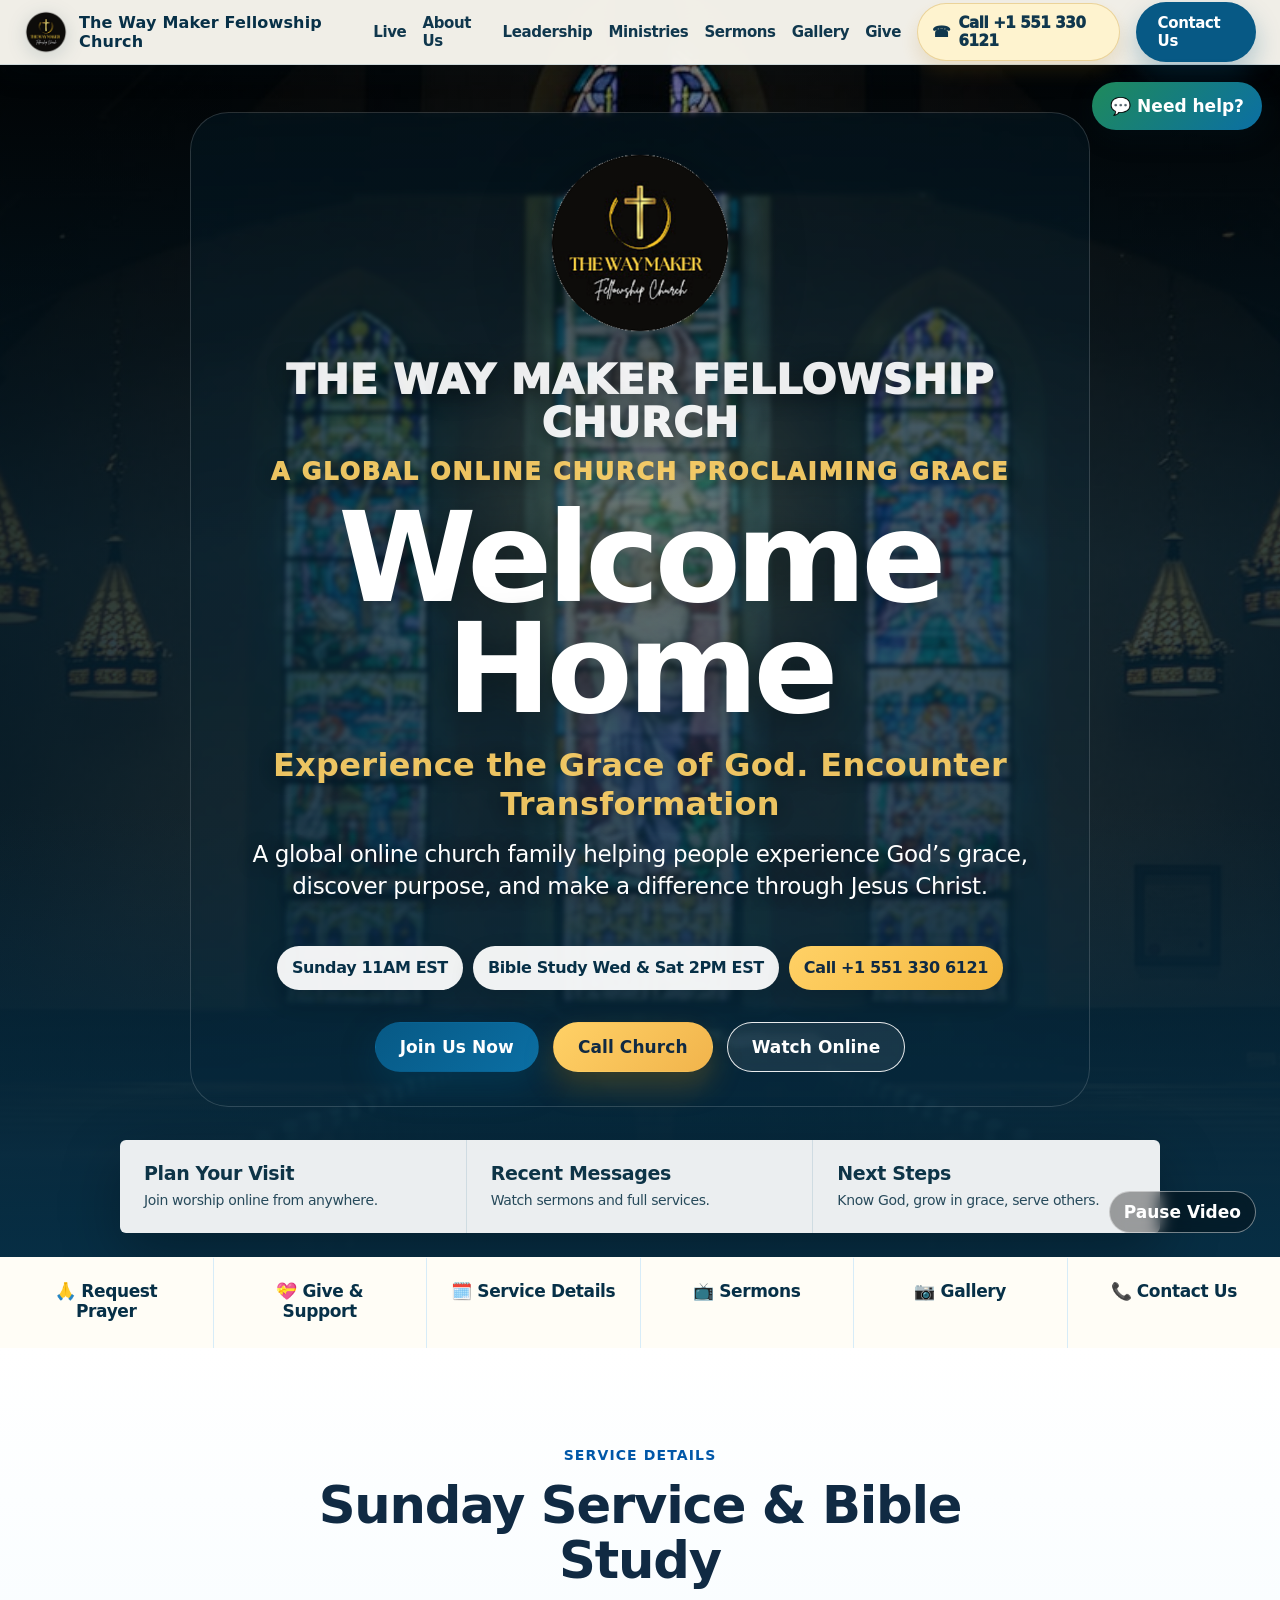
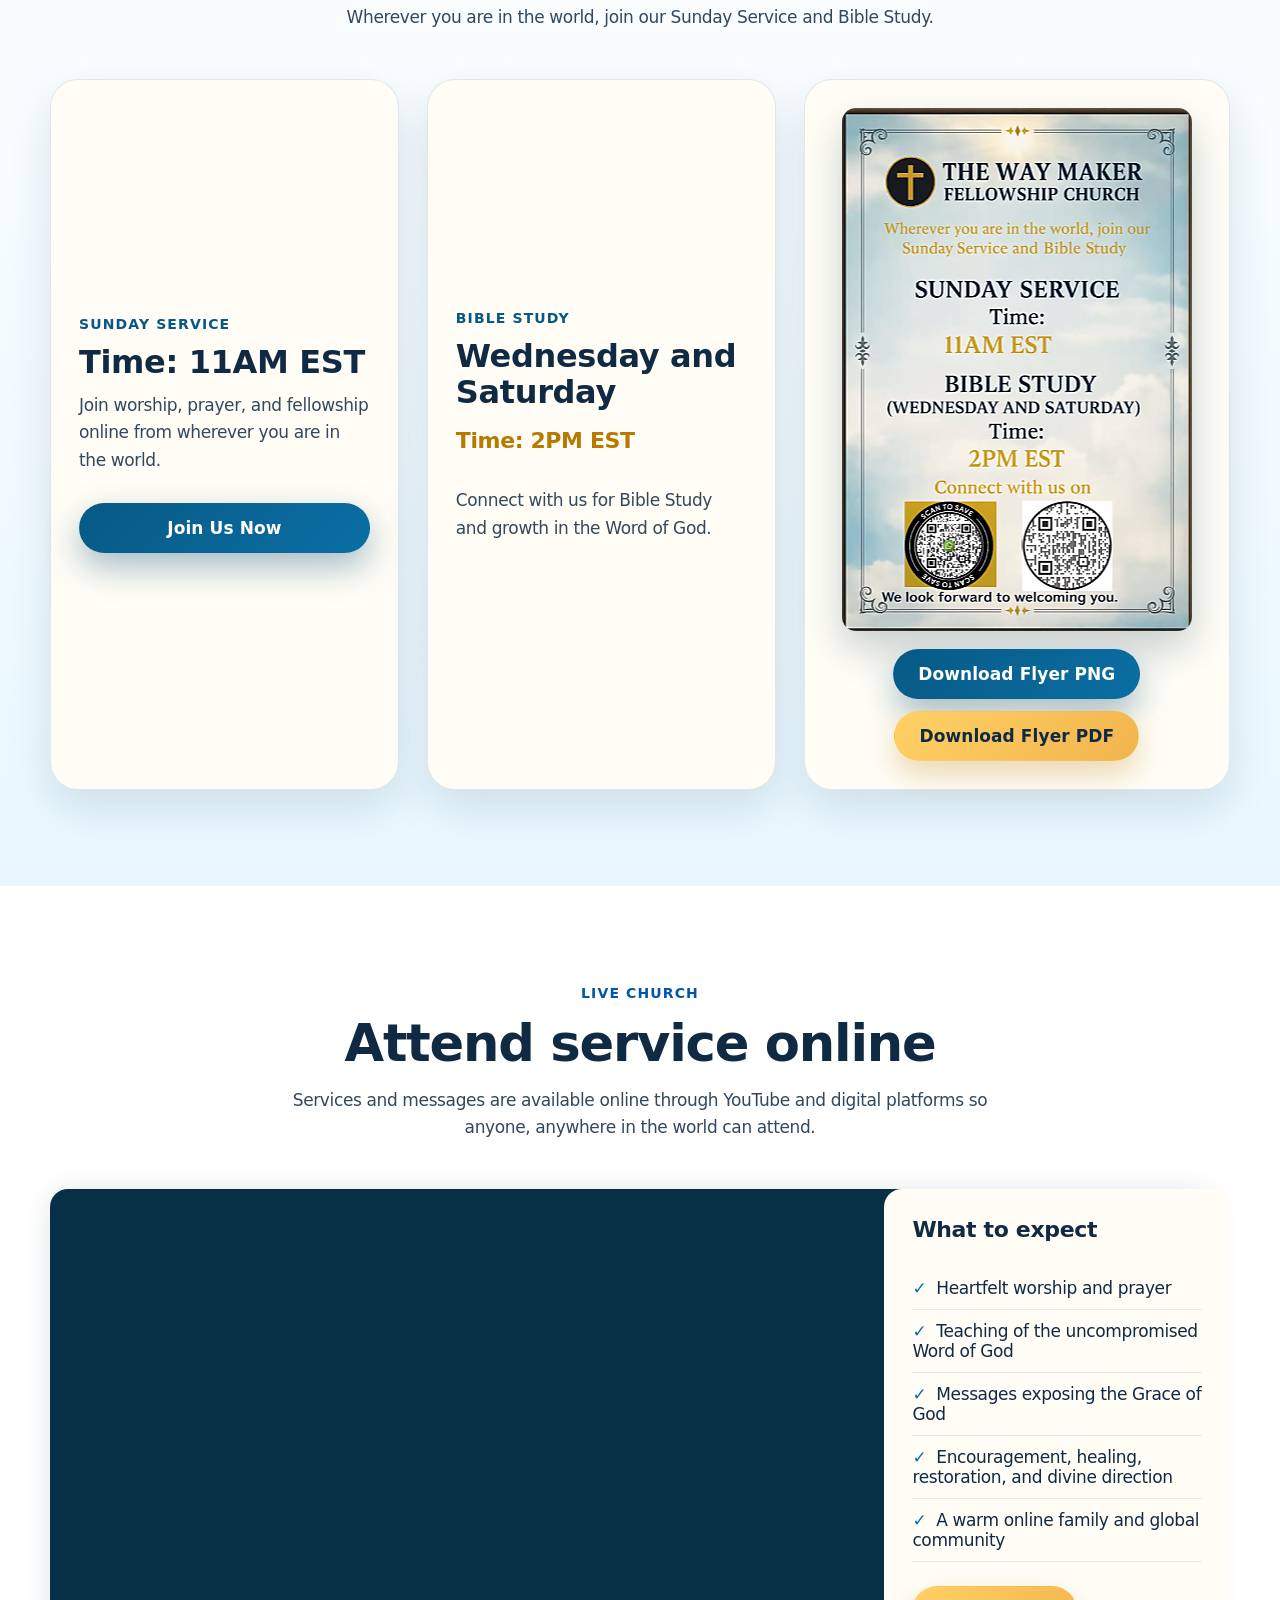
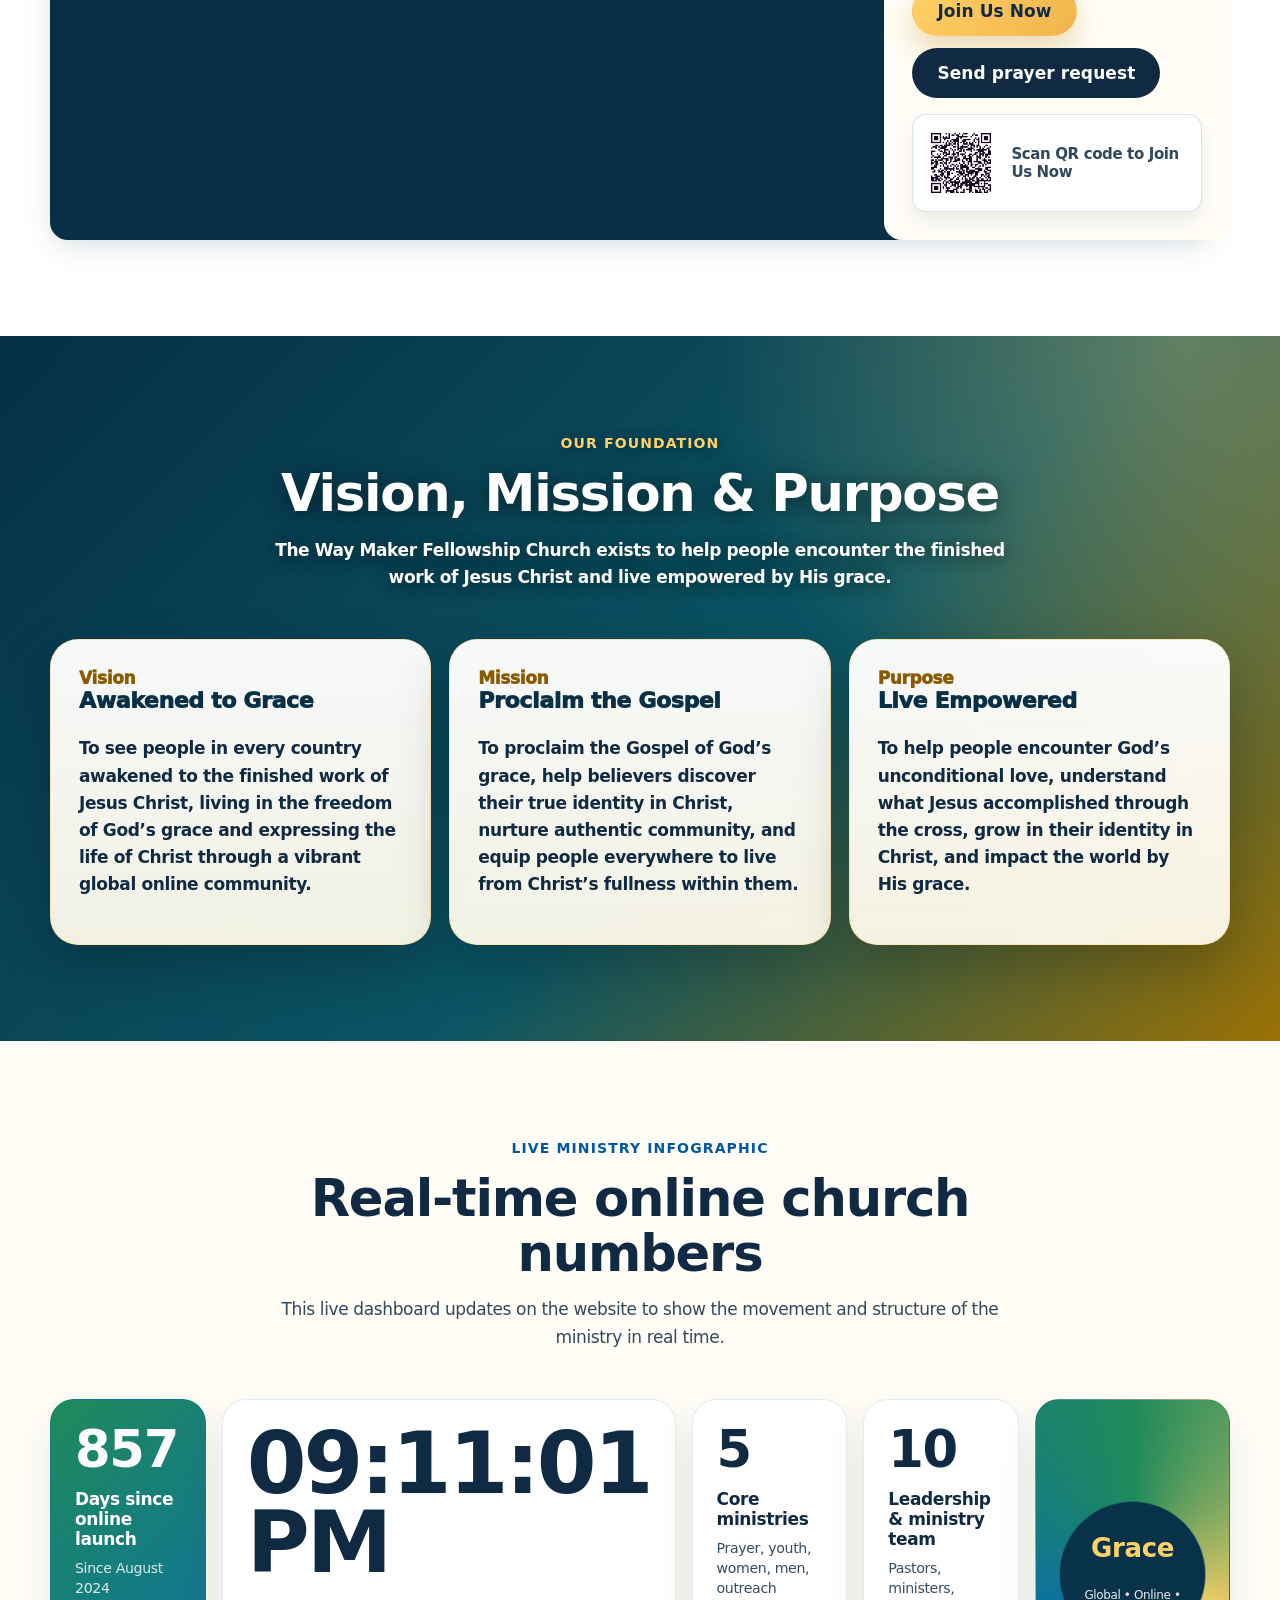
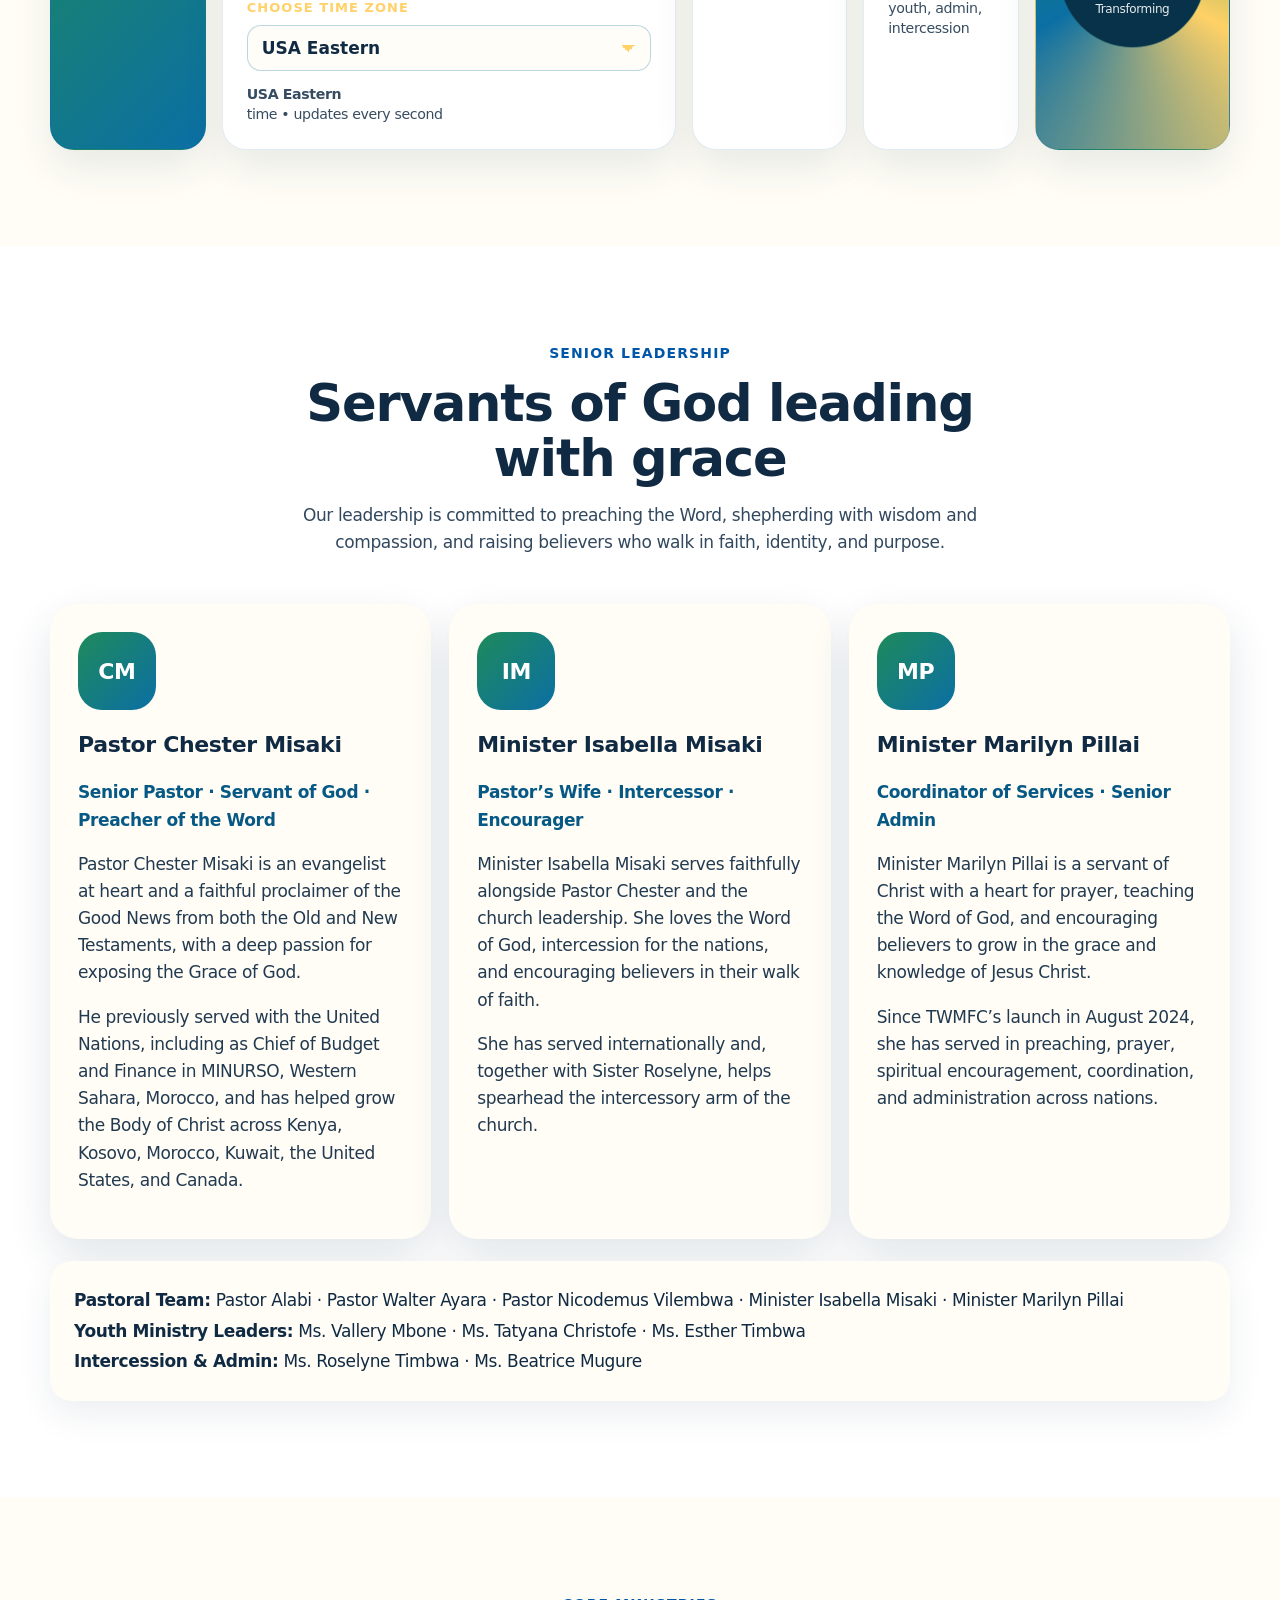
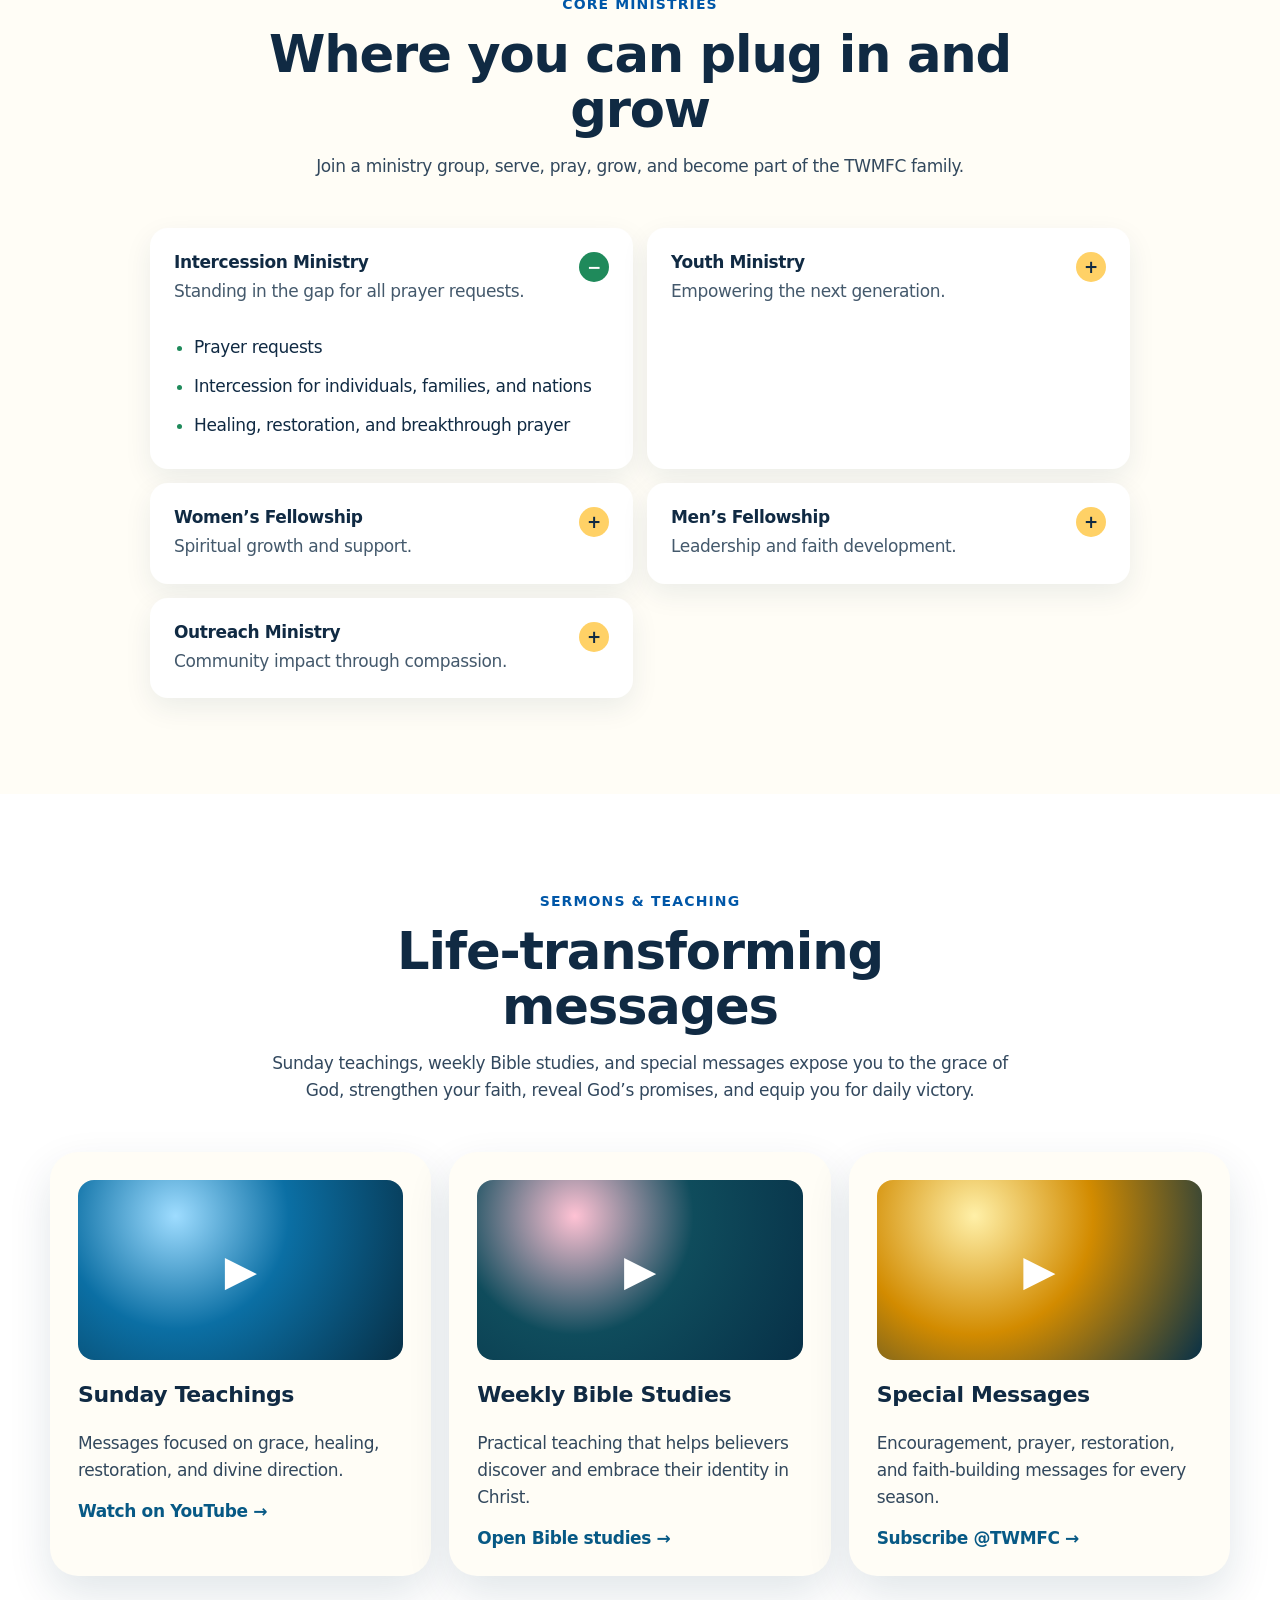
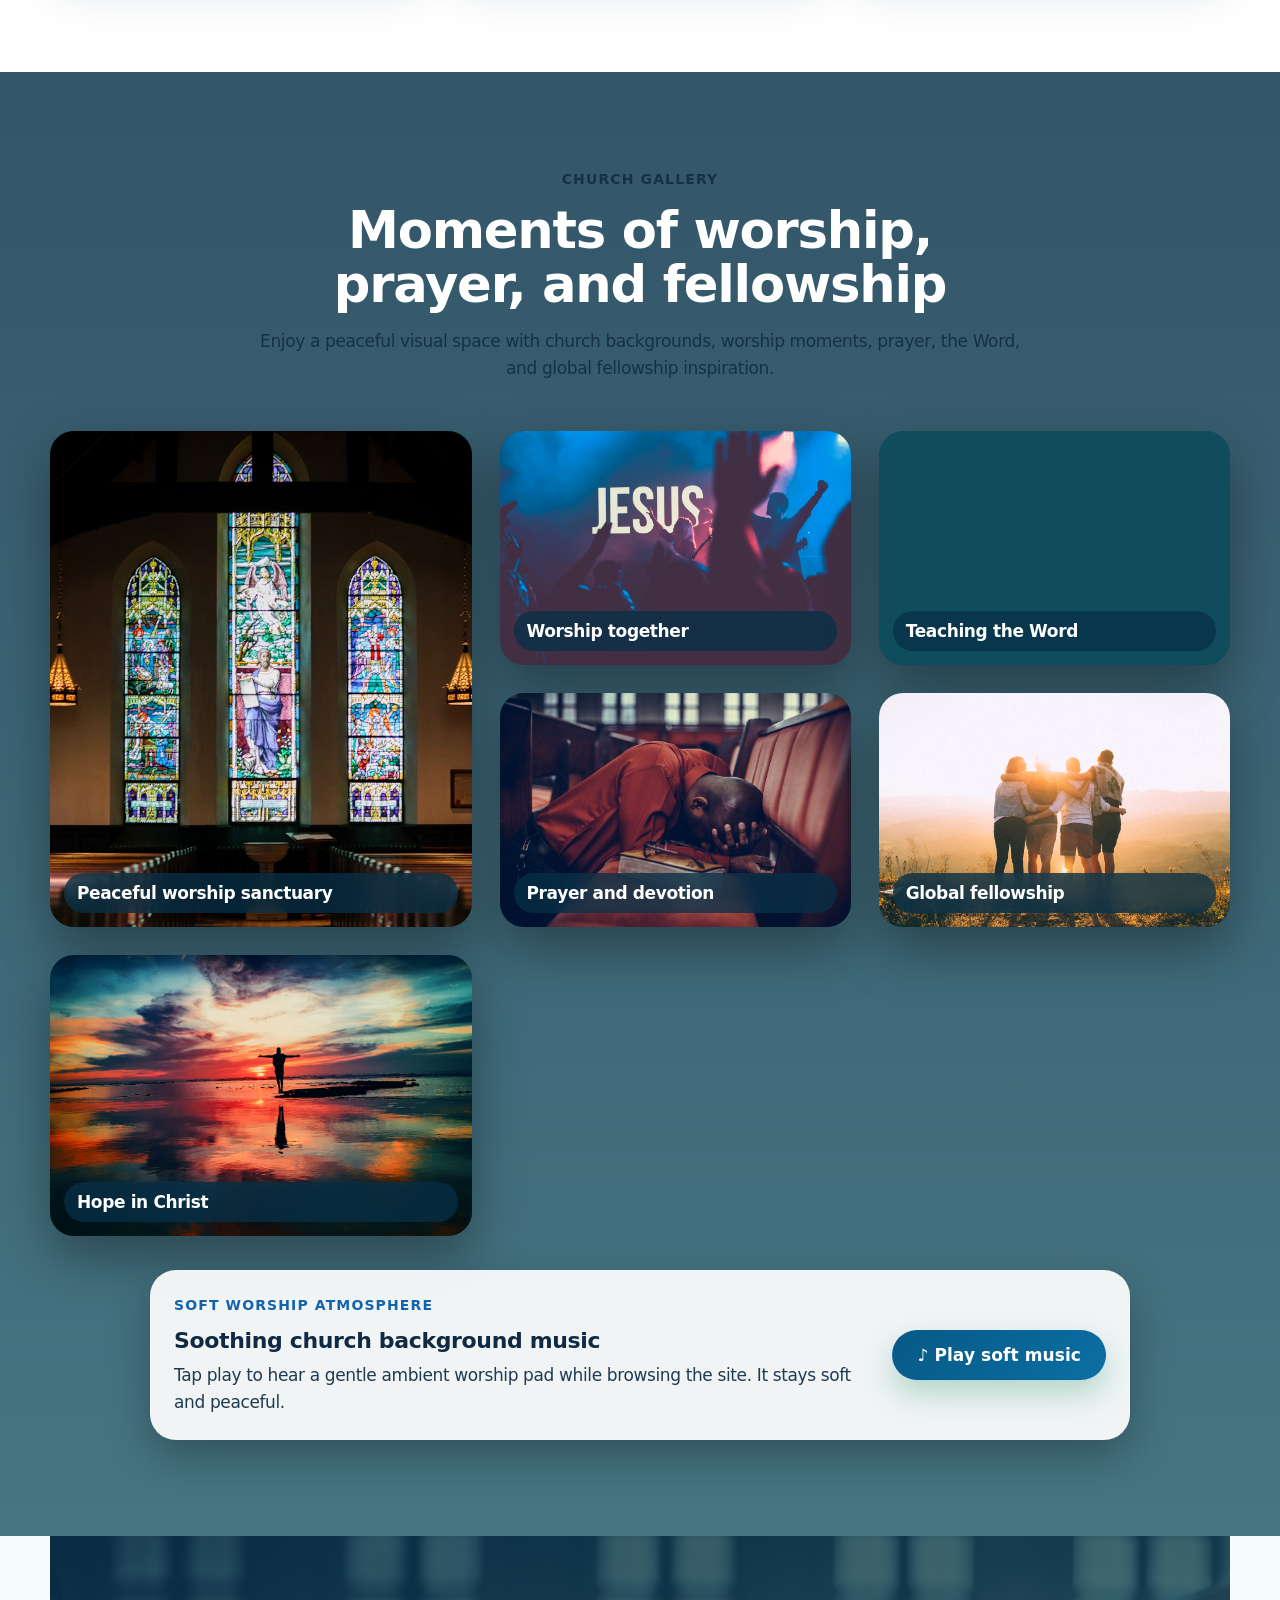
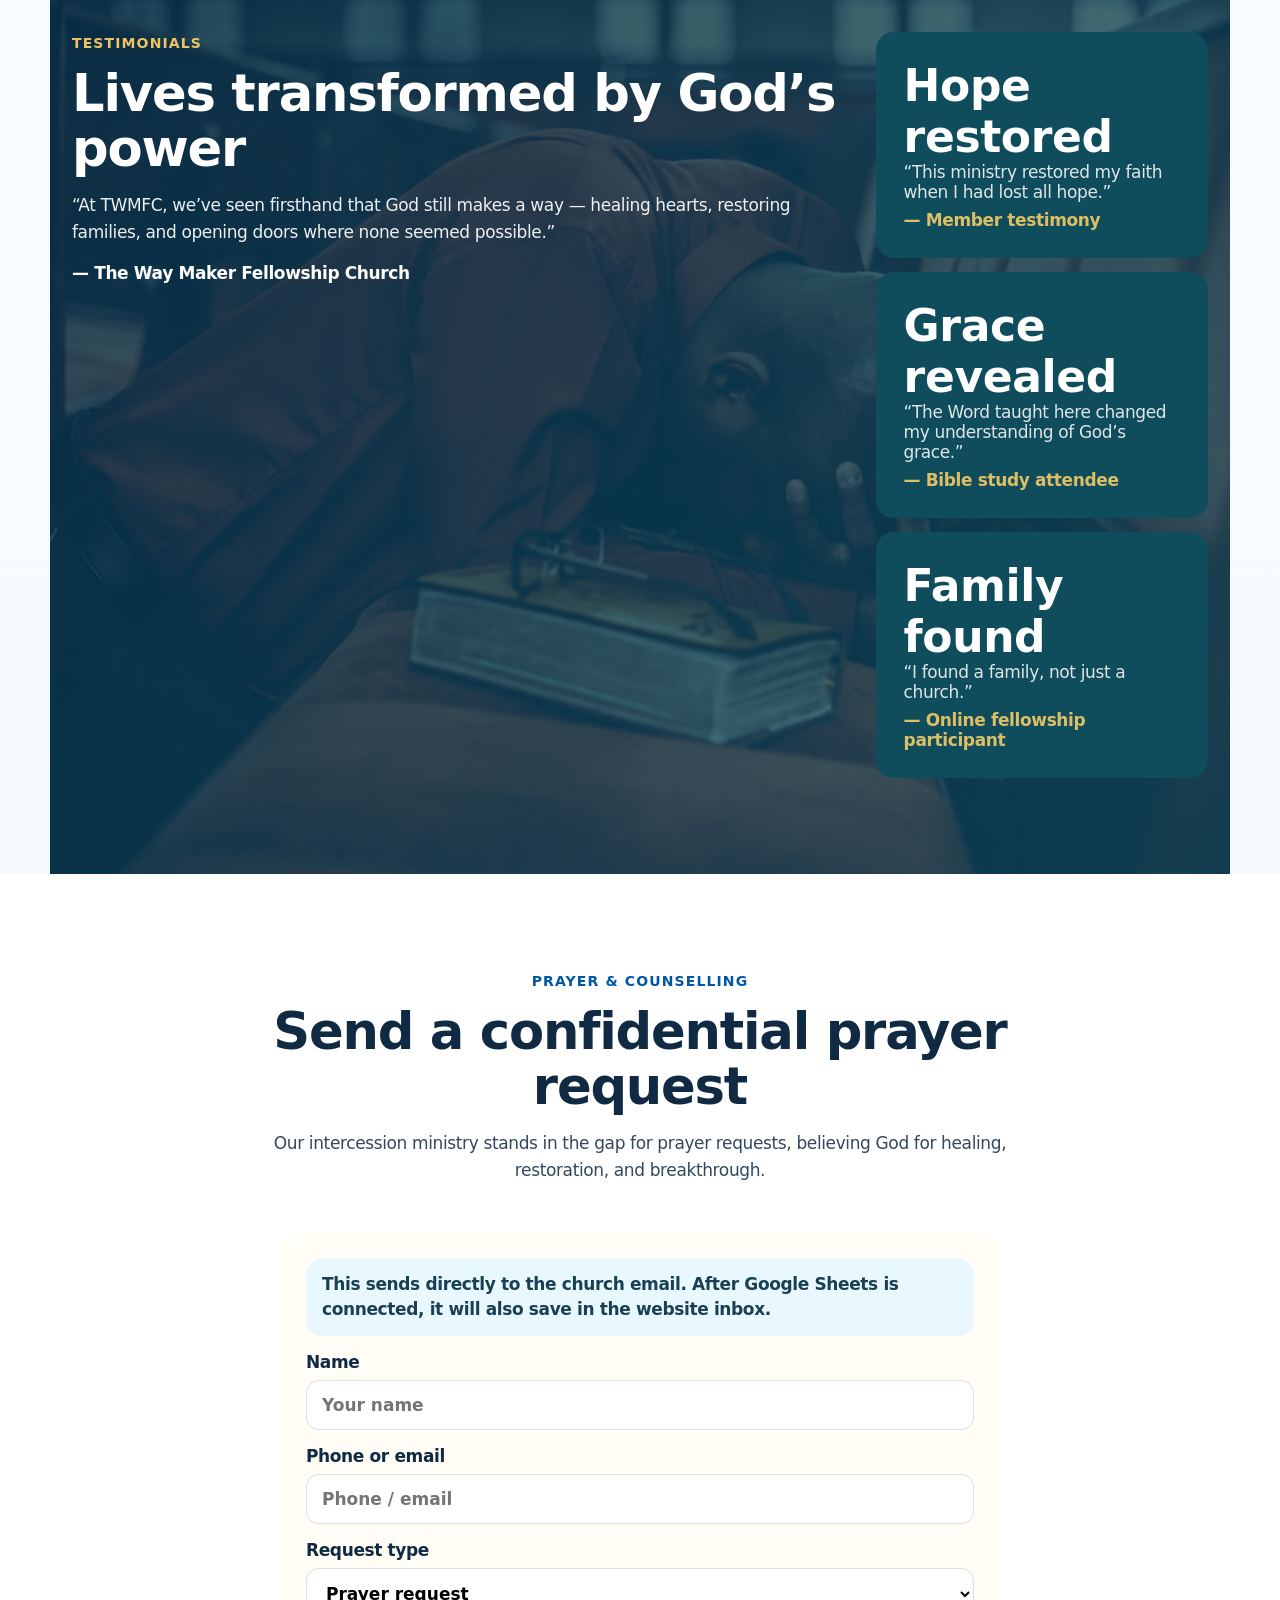
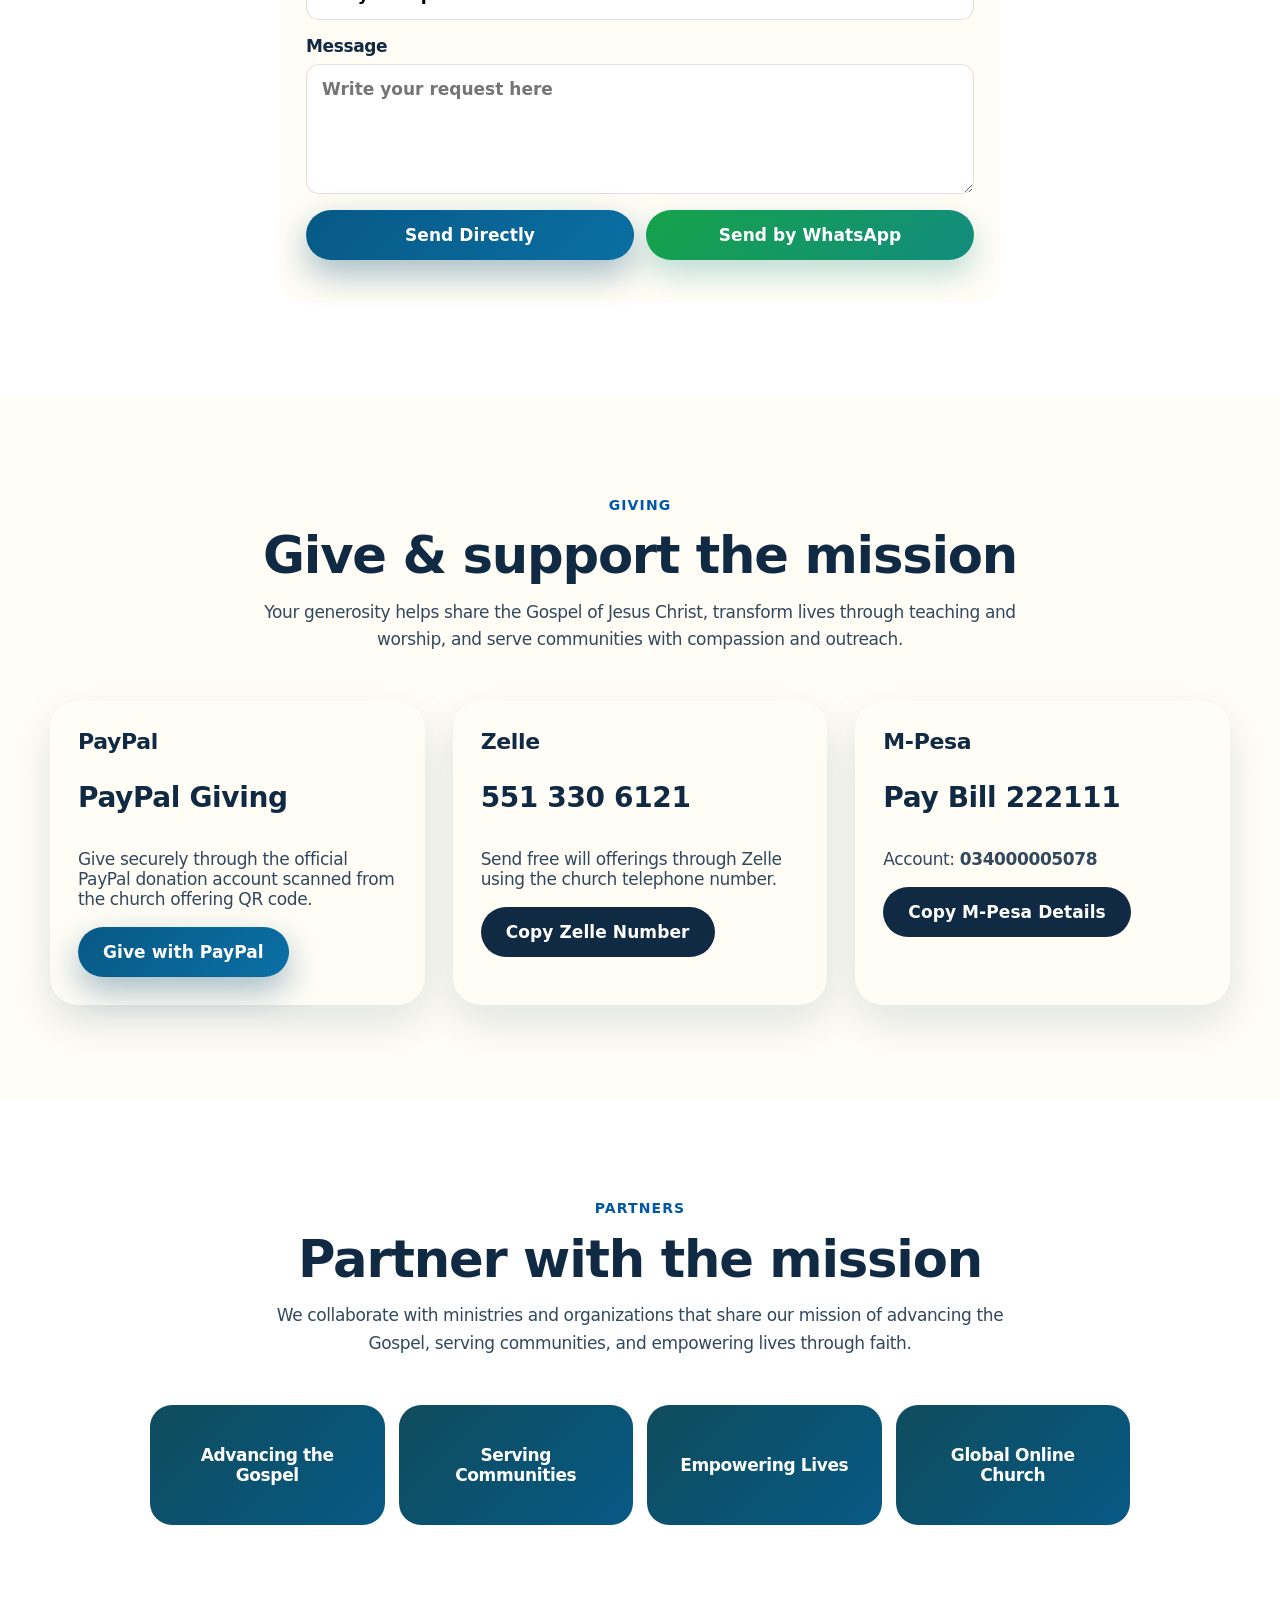
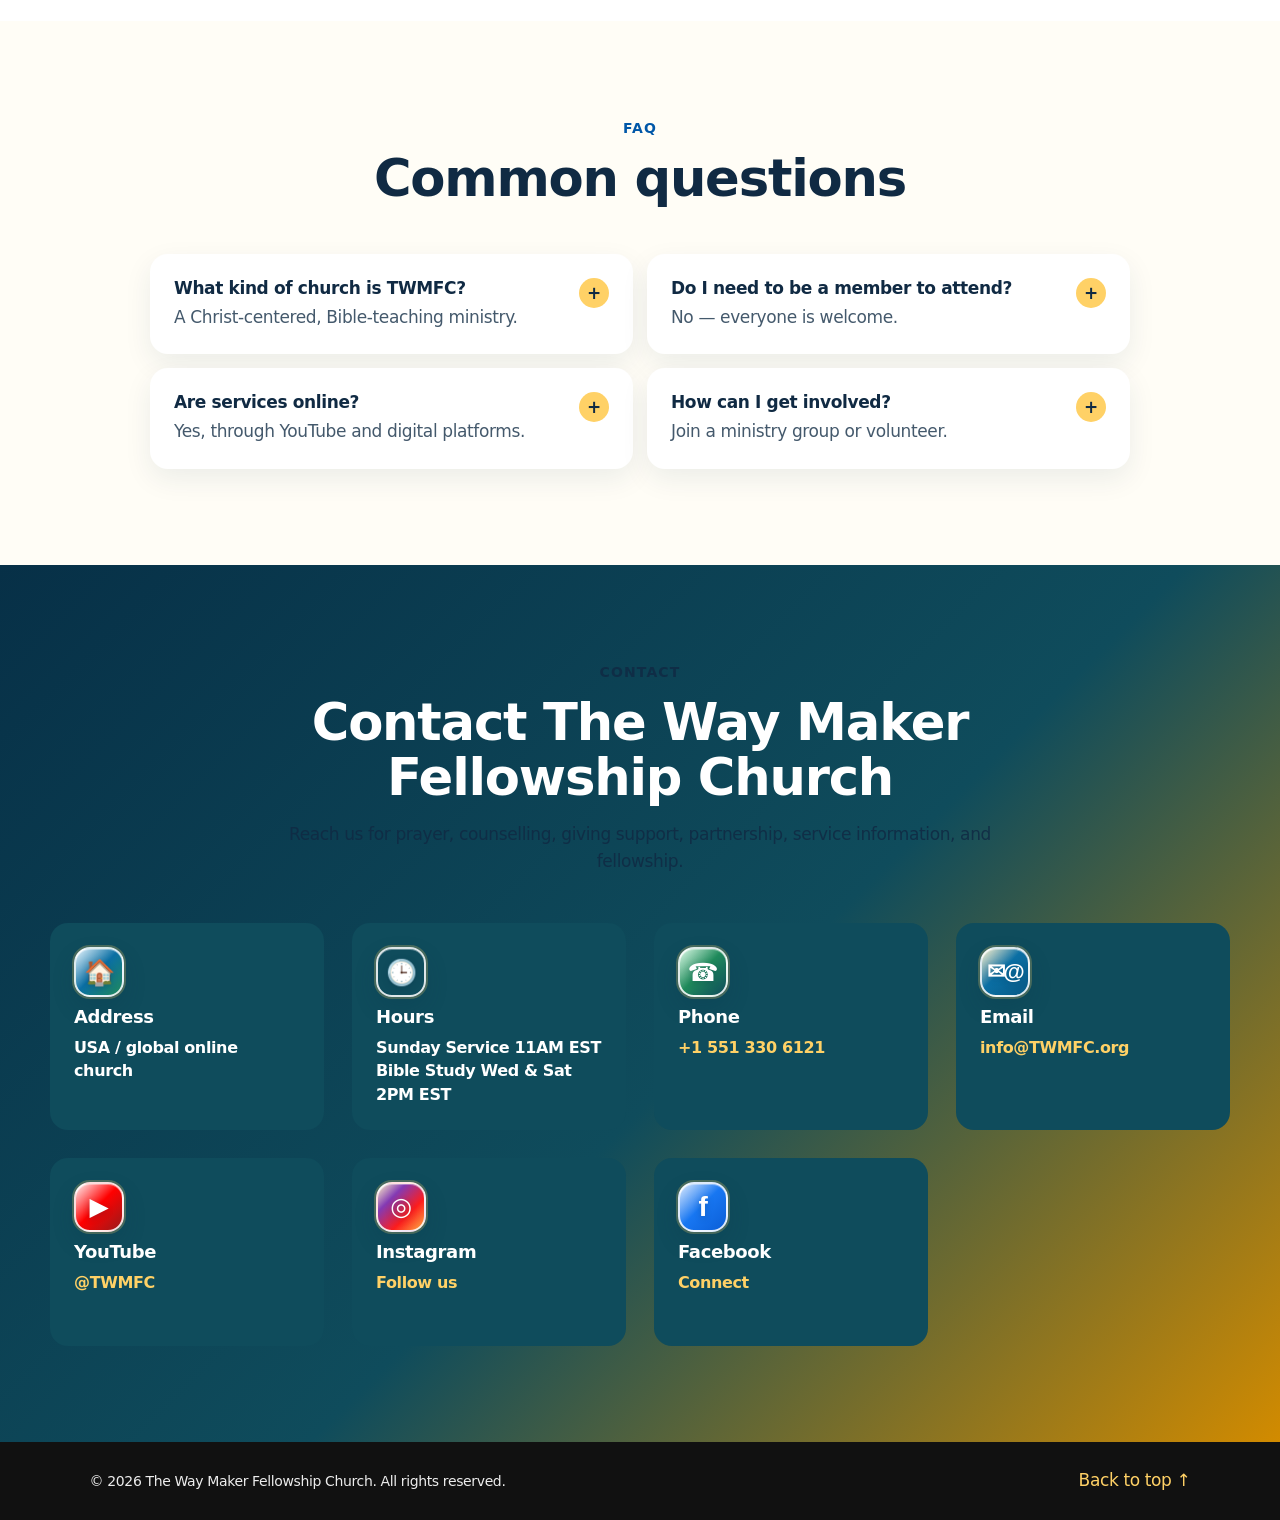
==== index.html @ 689e078f "Revert "Polish Waymaker mobile premium design" This reverts commit ff6f7cd0fc1c9e4e514ea5016fd4fa6b2" ====
<!DOCTYPE html>
<html lang="en">
<head>
  <meta charset="UTF-8" />
  <meta name="viewport" content="width=device-width, initial-scale=1, viewport-fit=cover" />
  <meta name="description" content="The Way Maker Fellowship Church is a borderless global online church proclaiming the finished work of Jesus Christ and the Grace of God." />
  <meta name="theme-color" content="#075985" />
  <title>The Way Maker Fellowship Church</title>
  <link rel="canonical" href="https://waymaker-church.org/" />
  <meta property="og:url" content="https://waymaker-church.org/" />
  <meta property="og:title" content="The Way Maker Fellowship Church" />
  <meta property="og:description" content="Experience the Grace of God. Encounter Transformation." />
  <link rel="icon" type="image/png" href="assets/twmfc-logo-192.png" />
  <link rel="preload" href="assets/gallery/worship-hall.jpg" as="image" />
  <link rel="preload" href="assets/twmfc-logo.png" as="image" />
  <link rel="stylesheet" href="styles.css" />
</head>
<body>
  <header class="site-header" id="top">
    <nav class="nav" aria-label="Main navigation">
      <a href="#top" class="brand" aria-label="The Way Maker Fellowship Church home">
        <img class="brand-logo" src="assets/twmfc-logo-192.png" alt="The Waymaker Fellowship Church logo" width="44" height="44" />
        <span class="brand-name">The Way Maker Fellowship Church</span>
      </a>
      <button class="menu-toggle" aria-label="Open menu" aria-expanded="false">☰</button>
      <div class="nav-links">
        <a href="#live">Live</a>
        <a href="about.html">About Us</a>
        <a href="#leadership">Leadership</a>
        <a href="#ministries">Ministries</a>
        <a href="#sermons">Sermons</a>
        <a href="#gallery">Gallery</a>
        <a href="#giving">Give</a>
        <a href="tel:+15513306121" class="nav-phone">Call +1 551 330 6121</a>
        <a href="contact.html" class="nav-cta">Contact Us</a>
      </div>
    </nav>
  </header>

  <div class="mobile-sticky-cta" aria-label="Quick contact actions">
    <a href="tel:+15513306121">Call Church</a>
    <a href="https://us02web.zoom.us/j/87222982259#success" target="_blank" rel="noopener">Join Service</a>
  </div>

  <main>
    <section class="hero video-welcome section-dark" aria-label="Welcome home video page">
      <video class="hero-video" autoplay muted loop playsinline preload="metadata" poster="assets/gallery/worship-hall.jpg">
        <source src="assets/video/welcome-home.mp4" type="video/mp4" />
      </video>
      <div class="hero-video-overlay" aria-hidden="true"></div>
      <div class="hero-content hero-centered reveal">
        <img class="hero-logo" src="assets/twmfc-logo.png" alt="The Waymaker Fellowship Church logo" width="220" height="220" />
        <p class="hero-business-name">The Way Maker Fellowship Church</p>
        <p class="eyebrow hero-kicker">A global online church proclaiming grace</p>
        <h1>Welcome<br>Home</h1>
        <p class="hero-tagline">Experience the Grace of God. Encounter Transformation</p>
        <p class="hero-subtitle">A global online church family helping people experience God’s grace, discover purpose, and make a difference through Jesus Christ.</p>
        <div class="hero-contact-line" aria-label="Service and contact details">
          <span>Sunday 11AM EST</span>
          <span>Bible Study Wed & Sat 2PM EST</span>
          <a href="tel:+15513306121">Call +1 551 330 6121</a>
        </div>
        <div class="hero-actions hero-actions-centered">
          <a href="https://us02web.zoom.us/j/87222982259#success" class="button button-primary" target="_blank" rel="noopener">Join Us Now</a>
          <a href="tel:+15513306121" class="button button-gold">Call Church</a>
          <a href="#live" class="button button-outline">Watch Online</a>
        </div>
      </div>
      <div class="welcome-strip" aria-label="Quick welcome actions">
        <a href="#live"><strong>Plan Your Visit</strong><span>Join worship online from anywhere.</span></a>
        <a href="#sermons"><strong>Recent Messages</strong><span>Watch sermons and full services.</span></a>
        <a href="#foundation"><strong>Next Steps</strong><span>Know God, grow in grace, serve others.</span></a>
      </div>
      <button class="video-control" id="heroVideoToggle" type="button" aria-pressed="false">Pause Video</button>
    </section>

    <section class="quick-links" aria-label="Quick church links">
      <a href="#prayer">🙏 Request Prayer</a>
      <a href="#giving">💝 Give & Support</a>
      <a href="#service-details">🗓️ Service Details</a>
      <a href="#sermons">📺 Sermons</a>
      <a href="#gallery">📷 Gallery</a>
      <a href="contact.html">📞 Contact Us</a>
    </section>

    <section id="service-details" class="section section-light service-details-section">
      <div class="section-heading reveal">
        <p class="eyebrow blue">Service Details</p>
        <h2>Sunday Service & Bible Study</h2>
        <p>Wherever you are in the world, join our Sunday Service and Bible Study.</p>
      </div>
      <div class="service-details-grid">
        <article class="service-details-card reveal">
          <span>Sunday Service</span>
          <h3>Time: 11AM EST</h3>
          <p>Join worship, prayer, and fellowship online from wherever you are in the world.</p>
          <a class="button button-primary" href="https://us02web.zoom.us/j/87222982259#success" target="_blank" rel="noopener">Join Us Now</a>
        </article>
        <article class="service-details-card reveal delay-1">
          <span>Bible Study</span>
          <h3>Wednesday and Saturday</h3>
          <p><strong>Time: 2PM EST</strong></p>
          <p>Connect with us for Bible Study and growth in the Word of God.</p>
        </article>
        <article class="service-flyer-card reveal delay-2">
          <img src="assets/twmfc-service-flyer-web.png" alt="The Way Maker Fellowship Church Sunday Service and Bible Study flyer" loading="lazy" decoding="async" />
          <div class="service-flyer-actions">
            <a class="button button-primary" href="assets/twmfc-service-flyer.png" download>Download Flyer PNG</a>
            <a class="button button-gold" href="assets/twmfc-service-flyer.pdf" download>Download Flyer PDF</a>
          </div>
        </article>
      </div>
    </section>

    <section id="live" class="section section-light">
      <div class="section-heading reveal">
        <p class="eyebrow blue">Live Church</p>
        <h2>Attend service online</h2>
        <p>Services and messages are available online through YouTube and digital platforms so anyone, anywhere in the world can attend.</p>
      </div>
      <div class="live-grid">
        <div class="video-frame reveal">
          <iframe
            src="https://www.youtube.com/embed/videoseries?list=UUACcLTD_iEvstI7BTqAaKKQ"
            title="The Way Maker Fellowship Church YouTube videos"
            loading="lazy"
            allow="accelerometer; autoplay; clipboard-write; encrypted-media; gyroscope; picture-in-picture; web-share"
            allowfullscreen>
          </iframe>
        </div>
        <aside class="service-panel reveal delay-1">
          <h3>What to expect</h3>
          <ul class="check-list">
            <li>Heartfelt worship and prayer</li>
            <li>Teaching of the uncompromised Word of God</li>
            <li>Messages exposing the Grace of God</li>
            <li>Encouragement, healing, restoration, and divine direction</li>
            <li>A warm online family and global community</li>
          </ul>
          <div class="service-actions">
            <a class="button button-gold" href="https://us02web.zoom.us/j/87222982259#success" target="_blank" rel="noopener">Join Us Now</a>
            <a class="button button-dark" href="#prayer">Send prayer request</a>
          </div>
          <div class="service-qr-card">
            <img src="assets/join-us-now-zoom-qr.png" alt="Scan this QR code to join the Zoom meeting" loading="lazy" decoding="async">
            <p><strong>Scan QR code to Join Us Now</strong></p>
          </div>
        </aside>
      </div>
    </section>

    <section id="foundation" class="section section-dark programs-section">
      <div class="section-heading reveal">
        <p class="eyebrow">Our Foundation</p>
        <h2>Vision, Mission & Purpose</h2>
        <p>The Way Maker Fellowship Church exists to help people encounter the finished work of Jesus Christ and live empowered by His grace.</p>
      </div>
      <div class="cards-grid foundation-grid">
        <article class="program-card reveal"><span>Vision</span><h3>Awakened to Grace</h3><p>To see people in every country awakened to the finished work of Jesus Christ, living in the freedom of God’s grace and expressing the life of Christ through a vibrant global online community.</p></article>
        <article class="program-card reveal delay-1"><span>Mission</span><h3>Proclaim the Gospel</h3><p>To proclaim the Gospel of God’s grace, help believers discover their true identity in Christ, nurture authentic community, and equip people everywhere to live from Christ’s fullness within them.</p></article>
        <article class="program-card reveal delay-2"><span>Purpose</span><h3>Live Empowered</h3><p>To help people encounter God’s unconditional love, understand what Jesus accomplished through the cross, grow in their identity in Christ, and impact the world by His grace.</p></article>
      </div>
    </section>

    <section id="impact" class="section section-muted impact-section">
      <div class="section-heading reveal">
        <p class="eyebrow blue">Live Ministry Infographic</p>
        <h2>Real-time online church numbers</h2>
        <p>This live dashboard updates on the website to show the movement and structure of the ministry in real time.</p>
      </div>
      <div class="impact-dashboard reveal" aria-label="Live church numbers infographic">
        <div class="impact-card primary"><strong id="daysOnline">0</strong><span>Days since online launch</span><small>Since August 2024</small></div>
        <div class="impact-card time-card">
          <strong id="localTime">--:--</strong>
          <label for="timezoneSelect">Choose time zone</label>
          <select id="timezoneSelect" aria-label="Choose clock time zone">
            <option value="America/New_York" selected>USA Eastern</option>
            <option value="America/Chicago">USA Central</option>
            <option value="America/Denver">USA Mountain</option>
            <option value="America/Los_Angeles">USA Pacific</option>
            <option value="America/Anchorage">USA Alaska</option>
            <option value="Pacific/Honolulu">USA Hawaii</option>
            <option value="Africa/Nairobi">Kenya</option>
            <option value="Europe/London">London</option>
            <option value="Europe/Paris">Paris</option>
            <option value="Asia/Dubai">Dubai</option>
            <option value="Asia/Tokyo">Tokyo</option>
            <option value="Australia/Sydney">Sydney</option>
          </select>
          <small><span id="timezoneName">USA Eastern</span> time • updates every second</small>
        </div>
        <div class="impact-card"><strong data-count="5">0</strong><span>Core ministries</span><small>Prayer, youth, women, men, outreach</small></div>
        <div class="impact-card"><strong data-count="10">0</strong><span>Leadership & ministry team</span><small>Pastors, ministers, youth, admin, intercession</small></div>
        <div class="impact-ring" aria-hidden="true"><div><b>Grace</b><em>Global • Online • Transforming</em></div></div>
      </div>
    </section>

    <section id="leadership" class="section section-light">
      <div class="section-heading reveal">
        <p class="eyebrow blue">Senior Leadership</p>
        <h2>Servants of God leading with grace</h2>
        <p>Our leadership is committed to preaching the Word, shepherding with wisdom and compassion, and raising believers who walk in faith, identity, and purpose.</p>
      </div>
      <div class="leadership-grid">
        <article class="leader-card reveal"><div class="leader-avatar">CM</div><h3>Pastor Chester Misaki</h3><p class="leader-role">Senior Pastor · Servant of God · Preacher of the Word</p><p>Pastor Chester Misaki is an evangelist at heart and a faithful proclaimer of the Good News from both the Old and New Testaments, with a deep passion for exposing the Grace of God.</p><p>He previously served with the United Nations, including as Chief of Budget and Finance in MINURSO, Western Sahara, Morocco, and has helped grow the Body of Christ across Kenya, Kosovo, Morocco, Kuwait, the United States, and Canada.</p></article>
        <article class="leader-card reveal delay-1"><div class="leader-avatar">IM</div><h3>Minister Isabella Misaki</h3><p class="leader-role">Pastor’s Wife · Intercessor · Encourager</p><p>Minister Isabella Misaki serves faithfully alongside Pastor Chester and the church leadership. She loves the Word of God, intercession for the nations, and encouraging believers in their walk of faith.</p><p>She has served internationally and, together with Sister Roselyne, helps spearhead the intercessory arm of the church.</p></article>
        <article class="leader-card reveal delay-2"><div class="leader-avatar">MP</div><h3>Minister Marilyn Pillai</h3><p class="leader-role">Coordinator of Services · Senior Admin</p><p>Minister Marilyn Pillai is a servant of Christ with a heart for prayer, teaching the Word of God, and encouraging believers to grow in the grace and knowledge of Jesus Christ.</p><p>Since TWMFC’s launch in August 2024, she has served in preaching, prayer, spiritual encouragement, coordination, and administration across nations.</p></article>
      </div>
      <div class="team-strip reveal">
        <strong>Pastoral Team:</strong> Pastor Alabi · Pastor Walter Ayara · Pastor Nicodemus Vilembwa · Minister Isabella Misaki · Minister Marilyn Pillai<br>
        <strong>Youth Ministry Leaders:</strong> Ms. Vallery Mbone · Ms. Tatyana Christofe · Ms. Esther Timbwa<br>
        <strong>Intercession & Admin:</strong> Ms. Roselyne Timbwa · Ms. Beatrice Mugure
      </div>
    </section>

    <section id="ministries" class="section section-muted">
      <div class="section-heading reveal">
        <p class="eyebrow blue">Core Ministries</p>
        <h2>Where you can plug in and grow</h2>
        <p>Join a ministry group, serve, pray, grow, and become part of the TWMFC family.</p>
      </div>
      <div class="ministry-list reveal">
        <details class="ministry-card" open><summary><strong>Intercession Ministry</strong><span>Standing in the gap for all prayer requests.</span></summary><ul><li>Prayer requests</li><li>Intercession for individuals, families, and nations</li><li>Healing, restoration, and breakthrough prayer</li></ul></details>
        <details class="ministry-card"><summary><strong>Youth Ministry</strong><span>Empowering the next generation.</span></summary><ul><li>Youth fellowship</li><li>Mentorship and discipleship</li><li>Faith, identity, and purpose development</li></ul></details>
        <details class="ministry-card"><summary><strong>Women’s Fellowship</strong><span>Spiritual growth and support.</span></summary><ul><li>Women’s prayer and encouragement</li><li>Family ministry</li><li>Spiritual growth through God’s Word</li></ul></details>
        <details class="ministry-card"><summary><strong>Men’s Fellowship</strong><span>Leadership and faith development.</span></summary><ul><li>Faith-driven leadership</li><li>Accountability</li><li>Spiritual growth among men</li></ul></details>
        <details class="ministry-card"><summary><strong>Outreach Ministry</strong><span>Community impact through compassion.</span></summary><ul><li>Serving communities</li><li>Advancing the Gospel</li><li>Empowering lives through faith</li></ul></details>
      </div>
    </section>

    <section id="sermons" class="section section-light">
      <div class="section-heading reveal">
        <p class="eyebrow blue">Sermons & Teaching</p>
        <h2>Life-transforming messages</h2>
        <p>Sunday teachings, weekly Bible studies, and special messages expose you to the grace of God, strengthen your faith, reveal God’s promises, and equip you for daily victory.</p>
      </div>
      <div class="sermon-grid">
        <article class="sermon-card reveal"><div class="sermon-thumb">▶</div><h3>Sunday Teachings</h3><p>Messages focused on grace, healing, restoration, and divine direction.</p><a href="https://www.youtube.com/@TWMFC" class="text-link" target="_blank" rel="noopener">Watch on YouTube →</a></article>
        <article class="sermon-card reveal delay-1"><div class="sermon-thumb alt">▶</div><h3>Weekly Bible Studies</h3><p>Practical teaching that helps believers discover and embrace their identity in Christ.</p><a href="https://www.youtube.com/@TWMFC" class="text-link" target="_blank" rel="noopener">Open Bible studies →</a></article>
        <article class="sermon-card reveal delay-2"><div class="sermon-thumb third">▶</div><h3>Special Messages</h3><p>Encouragement, prayer, restoration, and faith-building messages for every season.</p><a href="https://www.youtube.com/@TWMFC" class="text-link" target="_blank" rel="noopener">Subscribe @TWMFC →</a></article>
      </div>
    </section>


    <section id="gallery" class="section section-gallery">
      <div class="section-heading reveal">
        <p class="eyebrow">Church Gallery</p>
        <h2>Moments of worship, prayer, and fellowship</h2>
        <p>Enjoy a peaceful visual space with church backgrounds, worship moments, prayer, the Word, and global fellowship inspiration.</p>
      </div>
      <div class="gallery-grid reveal" aria-label="Church photo gallery">
        <figure class="gallery-feature"><img src="assets/gallery/worship-hall.jpg" alt="Beautiful church sanctuary with stained glass windows" loading="lazy" decoding="async"><figcaption>Peaceful worship sanctuary</figcaption></figure>
        <figure><img src="assets/gallery/church-sanctuary.jpg" alt="Church worship crowd lifting hands to Jesus" loading="lazy" decoding="async"><figcaption>Worship together</figcaption></figure>
        <figure><img src="assets/gallery/church-window.jpg" alt="Open Bible during church teaching" loading="lazy" decoding="async"><figcaption>Teaching the Word</figcaption></figure>
        <figure><img src="assets/gallery/cross-light.jpg" alt="Person praying with Bible in church" loading="lazy" decoding="async"><figcaption>Prayer and devotion</figcaption></figure>
        <figure><img src="assets/gallery/church-community.jpg" alt="Small group standing together in fellowship" loading="lazy" decoding="async"><figcaption>Global fellowship</figcaption></figure>
        <figure><img src="assets/gallery/prayer-bible.jpg" alt="Cross silhouette at sunset symbolizing hope" loading="lazy" decoding="async"><figcaption>Hope in Christ</figcaption></figure>
      </div>
      <div class="music-panel reveal" aria-label="Soothing soft church music player">
        <div>
          <p class="eyebrow blue">Soft Worship Atmosphere</p>
          <h3>Soothing church background music</h3>
          <p>Tap play to hear a gentle ambient worship pad while browsing the site. It stays soft and peaceful.</p>
        </div>
        <button id="musicToggle" class="button button-primary music-button" type="button" aria-pressed="false">♪ Play soft music</button>
        <audio id="softMusicAudio" src="assets/audio/soft-worship-pad.mp3" preload="none" loop></audio>
      </div>
    </section>

    <section class="section section-dark split-section photo-testimony-section">
      <div class="reveal">
        <p class="eyebrow">Testimonials</p>
        <h2>Lives transformed by God’s power</h2>
        <p>“At TWMFC, we’ve seen firsthand that God still makes a way — healing hearts, restoring families, and opening doors where none seemed possible.”</p>
        <strong>— The Way Maker Fellowship Church</strong>
      </div>
      <div class="stats reveal delay-1">
        <div><strong>Hope restored</strong><span>“This ministry restored my faith when I had lost all hope.” <em>— Member testimony</em></span></div>
        <div><strong>Grace revealed</strong><span>“The Word taught here changed my understanding of God’s grace.” <em>— Bible study attendee</em></span></div>
        <div><strong>Family found</strong><span>“I found a family, not just a church.” <em>— Online fellowship participant</em></span></div>
      </div>
    </section>

    <section id="prayer" class="section section-light form-section">
      <div class="section-heading reveal">
        <p class="eyebrow blue">Prayer & Counselling</p>
        <h2>Send a confidential prayer request</h2>
        <p>Our intercession ministry stands in the gap for prayer requests, believing God for healing, restoration, and breakthrough.</p>
      </div>
      <form id="prayerForm" class="church-form reveal request-form" data-form-name="Prayer request">
        <p class="form-helper">This sends directly to the church email. After Google Sheets is connected, it will also save in the website inbox.</p>
        <label>Name<input type="text" id="name" name="name" placeholder="Your name" required></label>
        <label>Phone or email<input type="text" id="contactInfo" name="contact" placeholder="Phone / email" required></label>
        <label>Request type<select id="requestType" name="type"><option>Prayer request</option><option>Counselling</option><option>Thanksgiving testimony</option><option>Join a ministry</option></select></label>
        <label>Message<textarea id="message" name="message" rows="5" placeholder="Write your request here" required></textarea></label>
        <div class="request-actions">
          <button type="submit" class="button button-primary">Send Directly</button>
          <a class="button button-whatsapp whatsapp-request" href="https://wa.me/15513306121" target="_blank" rel="noopener">Send by WhatsApp</a>
        </div>
        <p id="formStatus" class="form-status" role="status"></p>
      </form>
    </section>

    <section id="giving" class="section section-muted giving-section">
      <div class="section-heading reveal">
        <p class="eyebrow blue">Giving</p>
        <h2>Give & support the mission</h2>
        <p>Your generosity helps share the Gospel of Jesus Christ, transform lives through teaching and worship, and serve communities with compassion and outreach.</p>
      </div>
      <div class="giving-cards">
        <div class="give-card reveal"><h3>PayPal</h3><p class="payment-number">PayPal Giving</p><span>Give securely through the official PayPal donation account scanned from the church offering QR code.</span><a class="button button-primary payment-button" href="https://www.paypal.com/donate/?hosted_button_id=SMF6SN3CBAEKW&source=qr" target="_blank" rel="noopener">Give with PayPal</a></div>
        <div class="give-card reveal delay-1"><h3>Zelle</h3><p class="payment-number">551 330 6121</p><span>Send free will offerings through Zelle using the church telephone number.</span><button class="button button-dark payment-button copy-payment" type="button" data-copy="Zelle: 551 330 6121">Copy Zelle Number</button></div>
        <div class="give-card reveal delay-2"><h3>M-Pesa</h3><p class="payment-number">Pay Bill 222111</p><span>Account: <strong>034000005078</strong></span><button class="button button-dark payment-button copy-payment" type="button" data-copy="M-Pesa Pay Bill: 222111\nAccount: 034000005078">Copy M-Pesa Details</button></div>
      </div>
    </section>

    <section id="partners" class="section section-light">
      <div class="section-heading reveal">
        <p class="eyebrow blue">Partners</p>
        <h2>Partner with the mission</h2>
        <p>We collaborate with ministries and organizations that share our mission of advancing the Gospel, serving communities, and empowering lives through faith.</p>
      </div>
      <div class="partner-band reveal"><span>Advancing the Gospel</span><span>Serving Communities</span><span>Empowering Lives</span><span>Global Online Church</span></div>
    </section>

    <section id="faq" class="section section-muted">
      <div class="section-heading reveal"><p class="eyebrow blue">FAQ</p><h2>Common questions</h2></div>
      <div class="ministry-list reveal">
        <details class="ministry-card"><summary><strong>What kind of church is TWMFC?</strong><span>A Christ-centered, Bible-teaching ministry.</span></summary><ul><li>We focus on the transformative power of the Grace of God and the finished work of Jesus Christ.</li></ul></details>
        <details class="ministry-card"><summary><strong>Do I need to be a member to attend?</strong><span>No — everyone is welcome.</span></summary><ul><li>Believers and seekers from every nation are welcome to attend online.</li></ul></details>
        <details class="ministry-card"><summary><strong>Are services online?</strong><span>Yes, through YouTube and digital platforms.</span></summary><ul><li>Anyone, anywhere in the world can attend and grow with us.</li></ul></details>
        <details class="ministry-card"><summary><strong>How can I get involved?</strong><span>Join a ministry group or volunteer.</span></summary><ul><li>Contact us and we will share more information about prayer, youth, women, men, outreach, and service opportunities.</li></ul></details>
      </div>
    </section>

    <section id="contact" class="section section-dark contact-section">
      <div class="section-heading reveal">
        <p class="eyebrow">Contact</p>
        <h2>Contact The Way Maker Fellowship Church</h2>
        <p>Reach us for prayer, counselling, giving support, partnership, service information, and fellowship.</p>
      </div>
      <div class="contact-grid reveal">
        <div><span class="contact-icon icon-address" aria-hidden="true">🏠</span><strong>Address</strong><span>USA / global online church</span></div>
        <div><span class="contact-icon" aria-hidden="true">🕒</span><strong>Hours</strong><span>Sunday Service 11AM EST<br>Bible Study Wed & Sat 2PM EST</span></div>
        <div><span class="contact-icon icon-phone" aria-hidden="true">☎</span><strong>Phone</strong><span><a href="tel:+15513306121">+1 551 330 6121</a></span></div>
        <div><span class="contact-icon icon-email" aria-hidden="true">✉@</span><strong>Email</strong><span><a href="mailto:info@TWMFC.org">info@TWMFC.org</a></span></div>
        <div><span class="contact-icon icon-youtube" aria-hidden="true">▶</span><strong>YouTube</strong><span><a href="https://www.youtube.com/@TWMFC" target="_blank" rel="noopener">@TWMFC</a></span></div>
        <div><span class="contact-icon icon-instagram" aria-hidden="true">◎</span><strong>Instagram</strong><span><a href="https://www.instagram.com/thewaymakerfellowship_church/" target="_blank" rel="noopener">Follow us</a></span></div>
        <div><span class="contact-icon icon-facebook" aria-hidden="true">f</span><strong>Facebook</strong><span><a href="https://www.facebook.com/share/14G5Emyveza/" target="_blank" rel="noopener">Connect</a></span></div>
      </div>
    </section>
  </main>

  <section class="chatbot-widget" aria-label="The Way Maker Fellowship Church online automated assistant">
    <button class="chatbot-toggle" type="button" aria-expanded="false">💬 Need help?</button>
    <div class="chatbot-panel" hidden>
      <div class="chatbot-header"><strong>TWMFC Online Bot</strong><button class="chatbot-close" type="button" aria-label="Close chat">×</button></div>
      <div class="chatbot-messages" id="chatMessages"><div class="bot-message">Welcome to The Way Maker Fellowship Church. How can we help you today?</div></div>
      <div class="chatbot-options" aria-label="Quick replies">
        <button type="button" data-reply="service">Service online</button>
        <button type="button" data-reply="prayer">Prayer request</button>
        <button type="button" data-reply="giving">Giving</button>
        <button type="button" data-reply="contact">Contact</button>
      </div>
      <form id="chatForm" class="chatbot-form"><input id="chatInput" type="text" placeholder="Type your question..." autocomplete="off" /><button type="submit">Send</button></form>
    </div>
  </section>

  <footer class="footer">
    <p>© <span id="year"></span> The Way Maker Fellowship Church. All rights reserved.</p>
    <a href="#top">Back to top ↑</a>
  </footer>

  <script src="request-config.js"></script>
  <script src="script.js"></script>
</body>
</html>
---- styles.css ----
:root {
  --black: #073047;
  --near-black: #102a43;
  --muted-black: rgba(16, 42, 67, 0.78);
  --light: #fffdf6;
  --white: #ffffff;
  --blue: #0b6fa4;
  --link-blue: #075985;
  --bright-blue: #ffd166;
  --dark-card: #0f4c5c;
  --gold: #ffd166;
  --green: #1f8a5b;
  --soft-sky: #e8f7ff;
  --soft-gold: #fff4cf;
  --shadow: rgba(7, 48, 71, 0.16) 3px 5px 30px 0px;
}

* { box-sizing: border-box; }
html {
  scroll-behavior: smooth;
  -webkit-text-size-adjust: 100%;
  text-size-adjust: 100%;
}
body {
  margin: 0;
  font-family: system-ui, -apple-system, BlinkMacSystemFont, "Segoe UI", Roboto, "Helvetica Neue", Arial, sans-serif;
  color: var(--near-black);
  background: var(--light);
  letter-spacing: -0.374px;
  overflow-x: hidden;
}
a { color: inherit; text-decoration: none; }
img, video, iframe { max-width: 100%; }
button, input, select, textarea { font: inherit; }
:target { scroll-margin-top: 84px; }

.site-header {
  position: fixed;
  top: 0;
  left: 0;
  right: 0;
  width: 100%;
  z-index: 1000;
  background: rgba(238, 241, 241, 0.78);
  backdrop-filter: saturate(150%) blur(14px);
  border-bottom: 1px solid rgba(255,255,255,.36);
}
.nav {
  height: 64px;
  max-width: 1320px;
  margin: auto;
  padding: 0 24px;
  display: flex;
  align-items: center;
  justify-content: space-between;
  color: #075985;
}
.brand { display: flex; gap: 11px; align-items: center; min-width: 0; font-size: 16px; font-weight: 900; letter-spacing: .01em; }
.brand-logo {
  width: 44px;
  height: 44px;
  flex: 0 0 44px;
  object-fit: contain;
  border-radius: 50%;
  filter: drop-shadow(0 4px 10px rgba(7, 48, 71, .16));
}
.brand-name { min-width: 0; }
.nav-links { display: flex; gap: 24px; align-items: center; font-size: 15px; font-weight: 700; }
.nav-links a { opacity: .96; transition: opacity .2s, color .2s; }
.nav-links a:hover { opacity: 1; color: var(--link-blue); }
.nav-cta { background: white; color: #064663; padding: 12px 22px; border-radius: 0; opacity: 1 !important; box-shadow: rgba(0,0,0,.08) 0 8px 24px; }
.menu-toggle { display: none; background: none; color: #075985; border: 0; font-size: 28px; }

.section-dark { background: linear-gradient(135deg, #073047 0%, #0f4c5c 55%, #d28b00 100%); color: var(--white); }
.section-light { background: var(--white); color: var(--near-black); }
.section-muted { background: var(--light); color: var(--near-black); }
.section { padding: clamp(68px, 8vw, 96px) clamp(16px, 4vw, 22px); }
.section-heading { max-width: 760px; margin: 0 auto 48px; text-align: center; }
.eyebrow { margin: 0 0 12px; color: var(--bright-blue); font-size: 14px; font-weight: 700; text-transform: uppercase; letter-spacing: .08em; }
.eyebrow.blue { color: #0057a8; }
h1, h2, h3, p { margin-top: 0; }
h1 { font-size: clamp(44px, 7vw, 84px); line-height: 1.02; letter-spacing: -2.2px; margin-bottom: 20px; }
h2 { font-size: clamp(34px, 4vw, 56px); line-height: 1.07; letter-spacing: -1.2px; margin-bottom: 16px; }
h3 { font-size: 22px; line-height: 1.15; letter-spacing: -0.35px; }
p { font-size: 17px; line-height: 1.6; color: inherit; opacity: .92; }

.hero {
  position: relative;
  overflow: hidden;
  min-height: 100vh;
  min-height: 100dvh;
  display: grid;
  place-items: center;
  padding: 132px 7vw 130px;
  isolation: isolate;
  background: #082f49;
}
.hero-video {
  position: absolute;
  inset: 0;
  width: 100%;
  height: 100%;
  object-fit: cover;
  transform: scale(1.03);
  z-index: -3;
}
.hero-video-overlay {
  position: absolute;
  inset: 0;
  background:
    radial-gradient(circle at 50% 42%, rgba(0, 96, 145, .12), transparent 34%),
    linear-gradient(180deg, rgba(0,0,0,.18) 0%, rgba(0,0,0,.28) 38%, rgba(0,0,0,.82) 100%),
    linear-gradient(90deg, rgba(0,0,0,.62) 0%, rgba(0,0,0,.14) 52%, rgba(0,0,0,.58) 100%);
  z-index: -2;
}
.hero::after {
  content: "";
  position: absolute;
  inset: auto 0 0;
  height: 36%;
  background: linear-gradient(180deg, transparent, rgba(7, 48, 71, .90));
  pointer-events: none;
  z-index: -1;
}
.hero-content, .welcome-strip, .video-control { position: relative; z-index: 1; }
.hero-content { max-width: 900px; }
.hero-centered { text-align: center; margin: auto; display: grid; justify-items: center; }
.hero-logo {
  width: clamp(118px, 15vw, 220px);
  height: clamp(118px, 15vw, 220px);
  object-fit: contain;
  margin: 0 auto 18px;
  border-radius: 50%;
  filter: drop-shadow(0 18px 38px rgba(0,0,0,.45));
}
.hero-kicker { color: white; text-transform: none; letter-spacing: 0; font-size: clamp(18px, 2vw, 24px); font-weight: 800; text-shadow: 0 2px 20px rgba(0,0,0,.45); }
.hero h1 {
  font-size: clamp(70px, 9.8vw, 138px);
  line-height: .88;
  letter-spacing: -5px;
  margin-bottom: 22px;
  text-shadow: 0 4px 38px rgba(0,0,0,.42);
}
.hero-tagline, .page-tagline {
  color: var(--gold) !important;
  font-weight: 900;
  letter-spacing: .01em;
  text-shadow: 0 2px 18px rgba(0,0,0,.48);
}
.hero-tagline { max-width: 820px; font-size: clamp(22px, 2.5vw, 34px); line-height: 1.2; margin-bottom: 16px; }
.hero-subtitle { max-width: 720px; font-size: clamp(19px, 1.8vw, 25px); line-height: 1.38; opacity: .94; text-shadow: 0 2px 18px rgba(0,0,0,.45); }
.hero-actions { display: flex; flex-wrap: wrap; gap: 14px; margin-top: 32px; }
.hero-actions-centered { justify-content: center; }
.button {
  display: inline-flex;
  justify-content: center;
  align-items: center;
  min-height: 44px;
  padding: 10px 20px;
  border-radius: 980px;
  font-size: 17px;
  border: 1px solid transparent;
  cursor: pointer;
  text-align: center;
  -webkit-tap-highlight-color: transparent;
  transition: transform .2s, background .2s, border-color .2s;
}
.button:hover { transform: translateY(-2px); }
.button-primary { background: #075985; color: white; font-weight: 900; box-shadow: rgba(0, 74, 111, .36) 0 14px 34px; }
.button-gold { background: linear-gradient(135deg, var(--gold), #f1b44c); color: var(--near-black); font-weight: 800; }
.button-outline { border-color: rgba(255,255,255,.9); color: white; background: rgba(255,255,255,.08); backdrop-filter: blur(8px); }
.button-dark { background: var(--near-black); color: white; }
.service-actions { display: flex; flex-wrap: wrap; gap: 12px; margin-top: 22px; }
.payment-button { margin-top: 18px; width: fit-content; }
.text-link { color: var(--link-blue); font-weight: 600; }
.text-link.light { color: var(--bright-blue); }

.hero-card {
  background: linear-gradient(180deg, #126782, #073047);
  border-radius: 24px;
  padding: 30px;
  box-shadow: rgba(0,0,0,.55) 0 28px 80px;
  min-height: 330px;
  display: flex;
  flex-direction: column;
  justify-content: center;
}
.welcome-strip {
  position: absolute;
  left: 50%;
  bottom: 24px;
  transform: translateX(-50%);
  width: min(1040px, calc(100% - 36px));
  display: grid;
  grid-template-columns: repeat(3, 1fr);
  overflow: hidden;
  border-radius: 6px;
  background: rgba(255,255,255,.92);
  box-shadow: rgba(0,0,0,.28) 0 20px 60px;
}
.welcome-strip a {
  color: #0d3447;
  padding: 22px 24px;
  display: grid;
  gap: 7px;
  border-right: 1px solid rgba(7, 81, 120, .12);
}
.welcome-strip a:last-child { border-right: 0; }
.welcome-strip strong { font-size: 19px; }
.welcome-strip span { font-size: 14px; line-height: 1.4; opacity: .88; }
.video-control {
  position: absolute;
  right: 24px;
  bottom: 24px;
  z-index: 2;
  border: 1px solid rgba(255,255,255,.45);
  color: white;
  background: rgba(0,0,0,.35);
  border-radius: 999px;
  padding: 10px 14px;
  font-weight: 800;
  cursor: pointer;
  backdrop-filter: blur(8px);
}
.live-badge { display: inline-flex; align-items: center; gap: 10px; color: var(--bright-blue); font-weight: 700; margin-bottom: 28px; }
.live-badge span { width: 10px; height: 10px; background: #29d47f; border-radius: 50%; box-shadow: 0 0 18px #29d47f; }
.service-time { font-size: 28px; font-weight: 700; opacity: 1; }
.join-qr-card {
  display: grid;
  grid-template-columns: 68px 1fr;
  gap: 12px;
  align-items: center;
  margin: 16px 0;
  padding: 10px;
  border-radius: 14px;
  background: rgba(255,255,255,.1);
  border: 1px solid rgba(255,255,255,.18);
}
.join-qr-card img,
.service-qr-card img {
  width: 100%;
  height: auto;
  display: block;
  border-radius: 10px;
  background: white;
  padding: 5px;
}
.join-qr-card strong,
.service-qr-card strong {
  display: block;
  font-size: 15px;
  line-height: 1.2;
}
.join-qr-card span {
  display: block;
  margin-top: 4px;
  color: rgba(255,255,255,.78);
  font-size: 12px;
  line-height: 1.35;
}

.quick-links {
  display: grid;
  grid-template-columns: repeat(6, 1fr);
  gap: 1px;
  background: #d7ecf8;
}
.quick-links a { background: var(--light); padding: 24px; text-align: center; font-weight: 700; }
.quick-links a:hover { color: var(--green); }

.service-details-section { background: linear-gradient(180deg, #ffffff 0%, #e8f7ff 100%); }
.service-details-grid {
  max-width: 1180px;
  margin: auto;
  display: grid;
  grid-template-columns: .9fr .9fr 1.1fr;
  gap: 24px;
  align-items: stretch;
}
.service-details-card,
.service-flyer-card {
  background: #fffdf6;
  border: 1px solid rgba(7, 89, 133, .12);
  border-radius: 26px;
  padding: 28px;
  box-shadow: rgba(7, 48, 71, 0.10) 0 18px 42px;
}
.service-details-card { display: grid; align-content: center; gap: 12px; }
.service-details-card span {
  color: var(--link-blue);
  font-weight: 900;
  text-transform: uppercase;
  letter-spacing: .08em;
  font-size: 14px;
}
.service-details-card h3 { color: var(--near-black); font-size: clamp(25px, 2.5vw, 34px); margin: 0; }
.service-details-card strong { color: #b77900; font-size: 22px; }
.service-flyer-card { display: grid; justify-items: center; gap: 18px; }
.service-flyer-card img {
  width: min(100%, 350px);
  border-radius: 14px;
  box-shadow: rgba(7, 48, 71, .22) 0 18px 38px;
}
.service-flyer-actions { display: flex; flex-wrap: wrap; gap: 12px; justify-content: center; width: 100%; }

.live-grid, .split-section, .contact-grid { max-width: 1180px; margin: auto; display: grid; grid-template-columns: 1.4fr .6fr; gap: 28px; align-items: stretch; }
.video-frame { background: var(--black); border-radius: 18px; overflow: hidden; box-shadow: var(--shadow); aspect-ratio: 16/9; }
.video-frame iframe { width: 100%; height: 100%; border: 0; }
.service-panel { background: var(--light); border-radius: 18px; padding: 28px; }
.check-list { padding: 0; margin: 24px 0; list-style: none; }
.check-list li { padding: 11px 0; border-bottom: 1px solid rgba(0,0,0,.08); }
.check-list li::before { content: "✓"; color: var(--blue); font-weight: 800; margin-right: 10px; }
.service-qr-card {
  display: grid;
  grid-template-columns: 76px 1fr;
  gap: 12px;
  align-items: center;
  margin-top: 16px;
  padding: 10px;
  border-radius: 14px;
  background: white;
  border: 1px solid rgba(11,111,164,.18);
  box-shadow: rgba(7, 48, 71, 0.08) 0 10px 20px;
}
.service-qr-card p { margin: 0; font-size: 13px; line-height: 1.35; opacity: .86; }

.cards-grid, .sermon-grid, .giving-cards {
  max-width: 1180px;
  margin: auto;
  display: grid;
  grid-template-columns: repeat(3, 1fr);
  gap: 18px;
}
.program-card, .sermon-card, .give-card {
  border-radius: 22px;
  padding: 28px;
}
.program-card { background: var(--dark-card); min-height: 220px; }
.program-card span { color: var(--bright-blue); font-weight: 800; }
.sermon-card, .give-card { background: var(--light); box-shadow: rgba(0,0,0,.06) 0 16px 40px; }
.sermon-thumb {
  height: 180px;
  border-radius: 16px;
  background: radial-gradient(circle at 30% 20%, #9edcff, #0b6fa4 42%, #073047);
  color: white;
  display: grid;
  place-items: center;
  font-size: 42px;
  margin-bottom: 22px;
}
.sermon-thumb.alt { background: radial-gradient(circle at 30% 20%, #ffc2d4, #0f4c5c 44%, #073047); }
.sermon-thumb.third { background: radial-gradient(circle at 30% 20%, #fff0a8, #d28b00 44%, #073047); }

.ministry-list { max-width: 980px; margin: auto; display: grid; grid-template-columns: repeat(2, 1fr); gap: 14px; }
.ministry-card { background: white; border-radius: 18px; box-shadow: rgba(7, 48, 71, 0.08) 0 10px 28px; overflow: hidden; }
.ministry-card summary { padding: 24px 58px 24px 24px; display: grid; gap: 7px; cursor: pointer; list-style: none; position: relative; }
.ministry-card summary::-webkit-details-marker { display: none; }
.ministry-card summary::after { content: "+"; position: absolute; right: 24px; top: 24px; width: 30px; height: 30px; border-radius: 50%; display: grid; place-items: center; background: var(--gold); color: var(--near-black); font-weight: 900; }
.ministry-card[open] summary::after { content: "−"; background: var(--green); color: white; }
.ministry-card span { color: var(--muted-black); line-height: 1.5; }
.ministry-card ul { margin: 0; padding: 0 24px 24px 44px; color: var(--near-black); line-height: 1.7; }
.ministry-card li { padding: 5px 0; }
.ministry-card li::marker { color: var(--green); }

.events-list { max-width: 980px; margin: auto; display: grid; gap: 12px; }
.event { display: grid; grid-template-columns: 90px 1fr auto; gap: 22px; align-items: center; background: var(--light); padding: 18px; border-radius: 18px; }
.event time { background: var(--near-black); color: white; border-radius: 14px; padding: 14px; text-align: center; font-size: 24px; font-weight: 800; line-height: 1; }
.event time span { font-size: 13px; font-weight: 500; }
.event a { color: var(--link-blue); font-weight: 700; }

.split-section { padding-left: 22px; padding-right: 22px; }
.stats { display: grid; gap: 14px; }
.stats div { background: var(--dark-card); border-radius: 18px; padding: 28px; }
.stats strong { font-size: 44px; display: block; }
.stats span { opacity: .86; }

.church-form { max-width: 720px; margin: auto; display: grid; gap: 16px; background: var(--light); padding: 26px; border-radius: 22px; }
.church-form label { font-weight: 700; display: grid; gap: 8px; }
input, select, textarea {
  width: 100%;
  border: 1px solid rgba(0,0,0,.12);
  border-radius: 13px;
  padding: 14px 15px;
  font: inherit;
  background: white;
}
input:focus, select:focus, textarea:focus, button:focus, a:focus { outline: 2px solid var(--blue); outline-offset: 3px; }
.form-status { margin: 0; color: var(--link-blue); font-weight: 700; }
.payment-number { font-size: 28px; font-weight: 800; opacity: 1; }

.section-gallery {
  color: white;
  background:
    linear-gradient(180deg, rgba(7, 48, 71, .82), rgba(15, 76, 92, .76)),
    url('assets/gallery/church-sanctuary.jpg') center/cover fixed;
}
.gallery-grid {
  max-width: 1180px;
  margin: auto;
  display: grid;
  grid-template-columns: 1.2fr 1fr 1fr;
  gap: 16px;
}
.gallery-grid figure {
  position: relative;
  min-height: 230px;
  margin: 0;
  border-radius: 24px;
  overflow: hidden;
  box-shadow: rgba(0,0,0,.35) 0 22px 52px;
  background: var(--dark-card);
}
.gallery-grid .gallery-feature { grid-row: span 2; min-height: 476px; }
.gallery-grid img {
  width: 100%;
  height: 100%;
  object-fit: cover;
  display: block;
  filter: saturate(1.05) contrast(1.03);
  transition: transform .45s ease, filter .45s ease;
}
.gallery-grid figure:hover img { transform: scale(1.05); filter: saturate(1.15) contrast(1.08); }
.gallery-grid figcaption {
  position: absolute;
  left: 14px;
  right: 14px;
  bottom: 14px;
  padding: 10px 13px;
  border-radius: 999px;
  color: white;
  font-weight: 800;
  background: rgba(7, 48, 71, .76);
  backdrop-filter: blur(10px);
}
.music-panel {
  max-width: 980px;
  margin: 34px auto 0;
  display: grid;
  grid-template-columns: 1fr auto;
  gap: 22px;
  align-items: center;
  padding: 24px;
  border-radius: 26px;
  background: rgba(255,255,255,.92);
  color: var(--near-black);
  box-shadow: rgba(0,0,0,.28) 0 18px 44px;
}
.music-panel h3 { margin-bottom: 8px; }
.music-panel p:last-child { margin-bottom: 0; }
.music-button { min-width: 190px; box-shadow: rgba(19, 138, 91, .28) 0 14px 30px; }
.music-button.is-playing { background: linear-gradient(135deg, var(--gold), #f1b44c); color: var(--near-black); font-weight: 900; }
.photo-testimony-section {
  background:
    linear-gradient(135deg, rgba(7, 48, 71, .82), rgba(15, 76, 92, .70)),
    url('assets/gallery/cross-light.jpg') center/cover no-repeat;
}

.contact-grid { grid-template-columns: repeat(4, 1fr); }
.contact-grid div { background: var(--dark-card); border-radius: 18px; padding: 24px; display: grid; gap: 9px; align-content: start; }
.contact-grid span { opacity: .9; }
.footer { display: flex; justify-content: space-between; gap: 20px; padding: 28px 7vw; background: #111; color: white; }
.footer p { margin: 0; font-size: 14px; }
.footer a { color: var(--bright-blue); }

.reveal { opacity: 0; transform: translateY(24px); transition: opacity .7s ease, transform .7s ease; }
.reveal.visible { opacity: 1; transform: translateY(0); }
.delay-1 { transition-delay: .1s; }
.delay-2 { transition-delay: .2s; }

@media (max-width: 900px) {
  .menu-toggle { display: block; }
  .nav-links {
    position: absolute;
    top: 64px;
    left: 0;
    right: 0;
    display: none;
    flex-direction: column;
    align-items: flex-start;
    padding: 18px 24px 26px;
    background: rgba(238, 241, 241, .98);
    color: #075985;
    font-size: 16px;
    box-shadow: rgba(0,0,0,.12) 0 18px 34px;
  }
  .nav-links a { width: 100%; padding: 8px 0; }
  .nav-links.open { display: flex; }
  .hero, .live-grid, .split-section, .service-details-grid { grid-template-columns: 1fr; }
  .welcome-strip { grid-template-columns: 1fr; bottom: 18px; width: min(520px, calc(100% - 28px)); }
  .welcome-strip a { padding: 14px 18px; border-right: 0; border-bottom: 1px solid rgba(7,81,120,.1); }
  .welcome-strip a:last-child { border-bottom: 0; }
  .video-control { display: none; }
  .quick-links, .cards-grid, .sermon-grid, .giving-cards, .contact-grid, .gallery-grid { grid-template-columns: repeat(2, 1fr); }
  .gallery-grid .gallery-feature { grid-row: auto; min-height: 260px; }
  .music-panel { grid-template-columns: 1fr; }
  .join-qr-card { max-width: 520px; }
}

@media (max-width: 640px) {
  .nav { height: 60px; padding: 0 max(14px, env(safe-area-inset-left)); }
  .nav-links { top: 60px; max-height: calc(100dvh - 60px); overflow-y: auto; }
  .brand-logo { width: 40px; height: 40px; flex-basis: 40px; }
  .section { padding: 68px 16px; }
  .hero {
    display: flex;
    flex-direction: column;
    justify-content: center;
    gap: 22px;
    padding: 92px 16px 32px;
    min-height: auto;
  }
  .welcome-strip {
    position: relative;
    left: auto;
    bottom: auto;
    transform: none;
    width: 100%;
    margin-top: 8px;
    border-radius: 18px;
  }
  .hero h1 { letter-spacing: -3px; font-size: clamp(58px, 17vw, 88px); }
  .hero-logo { width: 124px; height: 124px; margin-bottom: 12px; }
  .hero-tagline { font-size: clamp(20px, 6vw, 28px); }
  .hero-subtitle { font-size: 18px; }
  h1 { letter-spacing: -1.3px; }
  .quick-links, .cards-grid, .sermon-grid, .giving-cards, .ministry-list, .contact-grid, .gallery-grid { grid-template-columns: 1fr; }
  .quick-links a { padding: 18px 16px; }
  .service-details-card, .service-flyer-card { padding: 22px; }
  .service-flyer-actions .button { width: 100%; }
  .gallery-grid figure, .gallery-grid .gallery-feature { min-height: 235px; }
  .gallery-grid figcaption { border-radius: 14px; }
  .music-panel, .church-form, .service-panel, .program-card, .sermon-card, .give-card, .leader-card { padding: 22px; }
  .hero-actions { width: 100%; }
  .hero-actions .button, .service-actions .button, .payment-button, .music-button { width: 100%; }
  .join-qr-card,
  .service-qr-card { grid-template-columns: 72px 1fr; text-align: left; }
  .join-qr-card img,
  .service-qr-card img { max-width: 72px; margin: auto; }
  .event { grid-template-columns: 1fr; }
  .footer { flex-direction: column; }
  .chatbot-widget { top: 72px; right: 12px; bottom: auto; left: 12px; display: grid; justify-items: end; pointer-events: none; }
  .chatbot-toggle, .chatbot-panel { pointer-events: auto; }
  .chatbot-toggle { width: 52px; height: 52px; padding: 0; display: grid; place-items: center; font-size: 0; }
  .chatbot-toggle::before { content: "💬"; font-size: 22px; }
  .chatbot-panel { width: 100%; max-height: calc(100dvh - 90px); }
  .chatbot-messages { max-height: 34dvh; }
}


.chatbot-widget {
  position: fixed;
  top: 82px;
  right: 18px;
  bottom: auto;
  z-index: 1200;
  font-family: inherit;
}
.chatbot-toggle {
  border: 0;
  border-radius: 999px;
  padding: 14px 18px;
  background: linear-gradient(135deg, var(--green), var(--blue));
  color: white;
  font-weight: 800;
  box-shadow: var(--shadow);
  cursor: pointer;
}
.chatbot-panel {
  width: min(360px, calc(100vw - 28px));
  background: white;
  color: var(--near-black);
  border-radius: 22px;
  box-shadow: rgba(0,0,0,.28) 0 22px 70px;
  overflow: hidden;
  margin-bottom: 12px;
  border: 1px solid rgba(11,111,164,.22);
}
.chatbot-header {
  display: flex;
  justify-content: space-between;
  align-items: center;
  padding: 14px 16px;
  background: linear-gradient(135deg, #0f4c5c, #1f8a5b);
  color: white;
}
.chatbot-close {
  border: 0;
  background: transparent;
  color: white;
  font-size: 24px;
  cursor: pointer;
}
.chatbot-messages {
  min-height: 170px;
  max-height: 260px;
  overflow-y: auto;
  padding: 14px;
  display: grid;
  gap: 9px;
  background: #f6fbff;
}
.bot-message, .user-message {
  padding: 10px 12px;
  border-radius: 15px;
  line-height: 1.35;
  font-size: 14px;
}
.bot-message { background: #e8f7ff; justify-self: start; }
.user-message { background: #1f8a5b; color: white; justify-self: end; }
.chatbot-options {
  display: flex;
  flex-wrap: wrap;
  gap: 7px;
  padding: 10px 14px;
  background: white;
}
.chatbot-options button {
  border: 1px solid rgba(19,138,91,.28);
  background: #f2fff8;
  border-radius: 999px;
  padding: 8px 10px;
  color: var(--green);
  font-weight: 700;
  cursor: pointer;
}
.chatbot-form {
  display: grid;
  grid-template-columns: 1fr auto;
  gap: 8px;
  padding: 12px;
  background: white;
}
.chatbot-form input { min-width: 0; }
.chatbot-form button {
  border: 0;
  border-radius: 12px;
  padding: 0 14px;
  background: var(--blue);
  color: white;
  font-weight: 800;
  cursor: pointer;
}

.tagline {
  display: inline-flex;
  margin: 6px 0 0;
  padding: 10px 16px;
  border-radius: 999px;
  background: rgba(246,196,83,.14);
  color: var(--bright-blue);
  opacity: 1;
  font-weight: 800;
}
.foundation-grid .program-card { min-height: 280px; }
.impact-section { position: relative; overflow: hidden; }
.impact-dashboard {
  max-width: 1180px;
  margin: auto;
  display: grid;
  grid-template-columns: repeat(4, 1fr) 1.2fr;
  gap: 16px;
  align-items: stretch;
}
.impact-card, .impact-ring {
  min-height: 190px;
  border-radius: 24px;
  padding: 24px;
  background: white;
  box-shadow: rgba(7, 48, 71, 0.09) 0 18px 42px;
  border: 1px solid rgba(11,111,164,.12);
}
.impact-card.primary { background: linear-gradient(135deg, var(--green), var(--blue)); color: white; }
.impact-card strong {
  display: block;
  font-size: clamp(34px, 4vw, 56px);
  line-height: 1;
  color: inherit;
  letter-spacing: -1.3px;
}
.impact-card span { display: block; margin-top: 14px; font-weight: 800; }
.impact-card small { display: block; margin-top: 10px; opacity: .84; line-height: 1.4; }
.time-card strong {
  font-size: clamp(54px, 9vw, 86px);
  line-height: .92;
  letter-spacing: -3px;
}
.time-card label {
  display: block;
  margin-top: 18px;
  color: var(--gold);
  font-size: 13px;
  font-weight: 900;
  letter-spacing: .08em;
  text-transform: uppercase;
}
.time-card select {
  width: 100%;
  margin-top: 10px;
  border: 1px solid rgba(11, 111, 164, .28);
  border-radius: 14px;
  background: #fffdf8;
  color: var(--near-black);
  font: inherit;
  font-weight: 800;
  padding: 12px 42px 12px 14px;
  cursor: pointer;
  appearance: none;
  background-image: linear-gradient(45deg, transparent 50%, var(--gold) 50%), linear-gradient(135deg, var(--gold) 50%, transparent 50%);
  background-position: calc(100% - 22px) 50%, calc(100% - 15px) 50%;
  background-size: 7px 7px, 7px 7px;
  background-repeat: no-repeat;
}
.time-card select:focus {
  outline: 3px solid rgba(30, 132, 207, .22);
  border-color: var(--blue);
}
.time-card span.sr-only {
  position: absolute;
  width: 1px;
  height: 1px;
  padding: 0;
  margin: -1px;
  overflow: hidden;
  clip: rect(0, 0, 0, 0);
  white-space: nowrap;
  border: 0;
}
.impact-ring {
  display: grid;
  place-items: center;
  color: white;
  background:
    radial-gradient(circle at center, #0f4c5c 0 36%, transparent 37%),
    conic-gradient(from 0deg, var(--green), var(--gold), var(--blue), var(--green));
  text-align: center;
}
.impact-ring div {
  width: 145px;
  height: 145px;
  border-radius: 50%;
  background: rgba(7, 48, 71, .90);
  display: grid;
  place-items: center;
  padding: 18px;
}
.impact-ring b { display: block; font-size: 26px; color: var(--bright-blue); }
.impact-ring em { font-size: 12px; font-style: normal; opacity: .9; }
.leadership-grid {
  max-width: 1180px;
  margin: auto;
  display: grid;
  grid-template-columns: repeat(3, 1fr);
  gap: 18px;
}
.leader-card {
  background: var(--light);
  border-radius: 24px;
  padding: 28px;
  box-shadow: rgba(7, 48, 71, 0.08) 0 18px 42px;
}
.leader-avatar {
  width: 78px;
  height: 78px;
  border-radius: 24px;
  display: grid;
  place-items: center;
  color: white;
  font-weight: 900;
  font-size: 22px;
  background: linear-gradient(135deg, var(--green), var(--blue));
  margin-bottom: 22px;
}
.leader-role { color: var(--link-blue); opacity: 1; font-weight: 800; }
.team-strip {
  max-width: 1180px;
  margin: 22px auto 0;
  padding: 24px;
  border-radius: 22px;
  background: #fffdf6;
  box-shadow: rgba(7, 48, 71, 0.08) 0 14px 34px;
  line-height: 1.8;
}
.partner-band {
  max-width: 980px;
  margin: auto;
  display: grid;
  grid-template-columns: repeat(4, 1fr);
  gap: 14px;
}
.partner-band span {
  min-height: 120px;
  border-radius: 22px;
  padding: 22px;
  display: grid;
  place-items: center;
  text-align: center;
  font-weight: 900;
  color: white;
  background: linear-gradient(135deg, #0f4c5c, #075985);
}
.contact-grid a { color: var(--bright-blue); font-weight: 800; }
@media (max-width: 1050px) {
  .impact-dashboard { grid-template-columns: repeat(2, 1fr); }
  .impact-ring { grid-column: span 2; }
  .leadership-grid { grid-template-columns: 1fr; }
  .partner-band { grid-template-columns: repeat(2, 1fr); }
}
@media (max-width: 640px) {
  .impact-dashboard, .partner-band { grid-template-columns: 1fr; }
  .impact-ring { grid-column: auto; }
  .impact-card, .impact-ring { min-height: auto; }
  .time-card strong { font-size: clamp(42px, 14vw, 64px); letter-spacing: -2px; }
  .brand-name { max-width: min(62vw, 250px); white-space: nowrap; overflow: hidden; text-overflow: ellipsis; }
  .section-gallery { background-attachment: scroll; }
  .chatbot-widget { top: 72px; right: 12px; bottom: auto; left: 12px; display: grid; justify-items: end; pointer-events: none; }
  .chatbot-toggle, .chatbot-panel { pointer-events: auto; }
  .chatbot-toggle { width: 52px; height: 52px; padding: 0; display: grid; place-items: center; font-size: 0; }
  .chatbot-toggle::before { content: "💬"; font-size: 22px; }
  .chatbot-panel { width: 100%; max-height: calc(100dvh - 90px); }
  .chatbot-messages { max-height: 34dvh; }
}

@media (max-width: 380px) {
  .brand-name { max-width: 58vw; }
  .hero h1 { font-size: clamp(50px, 16vw, 68px); letter-spacing: -2px; }
  .hero-subtitle, p { font-size: 16px; }
  .welcome-strip strong { font-size: 17px; }
  .welcome-strip span { font-size: 13px; }
  .button { font-size: 16px; padding-inline: 16px; }
}

@media (prefers-reduced-motion: reduce) {
  html { scroll-behavior: auto; }
  *, *::before, *::after { animation-duration: .01ms !important; animation-iteration-count: 1 !important; scroll-behavior: auto !important; transition-duration: .01ms !important; }
  .hero-video { display: none; }
  .reveal { opacity: 1; transform: none; }
}

.page-hero {
  min-height: 72vh;
  display: grid;
  place-items: center;
  padding: 132px 18px 82px;
  text-align: center;
  position: relative;
  overflow: hidden;
}
.page-hero::before {
  content: "";
  position: absolute;
  inset: 0;
  background: linear-gradient(135deg, rgba(7, 48, 71, .78), rgba(11, 111, 164, .58)), var(--page-bg, none) center/cover no-repeat;
  z-index: 0;
}
.about-page-hero { --page-bg: url('assets/gallery/cross-light.jpg'); }
.contact-page-hero { --page-bg: url('assets/gallery/church-community.jpg'); }
.page-hero-inner {
  position: relative;
  z-index: 1;
  max-width: 980px;
  text-align: center;
  display: grid;
  justify-items: center;
}
.page-logo {
  width: clamp(122px, 16vw, 180px);
  height: clamp(122px, 16vw, 180px);
  object-fit: contain;
  margin-bottom: 18px;
  border-radius: 50%;
  filter: drop-shadow(0 16px 36px rgba(0,0,0,.42));
}
.page-hero h1 { font-size: clamp(52px, 8vw, 104px); }
.page-hero p { max-width: 820px; font-size: clamp(18px, 2vw, 23px); opacity: .94; }
.page-tagline { font-size: clamp(22px, 2.8vw, 34px) !important; line-height: 1.18; opacity: 1 !important; margin-bottom: 16px; }
.about-copy {
  max-width: 980px;
  margin: auto;
  display: grid;
  gap: 16px;
  padding: clamp(24px, 4vw, 42px);
  border-radius: 28px;
  background: var(--light);
  box-shadow: rgba(7, 48, 71, 0.08) 0 20px 46px;
}
.about-copy p { margin: 0; opacity: .95; }
.purpose-grid,
.contact-method-grid,
.teaching-grid {
  max-width: 1180px;
  margin: auto;
  display: grid;
  grid-template-columns: repeat(3, 1fr);
  gap: 18px;
}
.purpose-card,
.contact-method-card,
.teaching-grid div {
  border-radius: 24px;
  padding: 28px;
  background: white;
  box-shadow: rgba(7, 48, 71, 0.08) 0 18px 42px;
  border: 1px solid rgba(11,111,164,.12);
}
.purpose-card span,
.contact-method-card span { color: var(--link-blue); font-weight: 900; }
.purpose-card ul { margin: 18px 0 0; padding-left: 22px; line-height: 1.75; }
.contact-method-grid { grid-template-columns: repeat(3, 1fr); }
.contact-method-card {
  display: grid;
  gap: 10px;
  color: var(--near-black);
  transition: transform .2s, box-shadow .2s;
}
.contact-method-card:hover { transform: translateY(-4px); box-shadow: rgba(7, 48, 71, 0.14) 0 24px 52px; }
.contact-icon {
  width: 50px;
  height: 50px;
  border-radius: 16px;
  display: inline-grid;
  place-items: center;
  color: white !important;
  font-size: 25px !important;
  font-weight: 900;
  line-height: 1;
  opacity: 1 !important;
  border: 2px solid rgba(255, 255, 255, .86);
  outline: 2px solid rgba(255, 209, 102, .24);
  text-shadow: 0 2px 6px rgba(7, 48, 71, .26);
  box-shadow: rgba(7, 48, 71, 0.18) 0 10px 22px, inset 0 1px 0 rgba(255,255,255,.34);
}
.icon-address { background: linear-gradient(135deg, #e8f7ff 0%, #0b6fa4 48%, #1f8a5b 100%); }
.icon-phone { background: linear-gradient(135deg, #dcfce7 0%, #1f8a5b 48%, #0f4c5c 100%); }
.icon-email { background: linear-gradient(135deg, #fff4cf 0%, #0b6fa4 45%, #075985 100%); font-family: Arial, sans-serif; font-size: 22px !important; letter-spacing: -2px; }
.icon-youtube { background: linear-gradient(135deg, #fff1f2 0%, #ff0000 48%, #991b1b 100%); }
.icon-instagram { background: linear-gradient(135deg, #fef3c7 0%, #833ab4 30%, #fd1d1d 66%, #fcb045 100%); }
.icon-facebook { background: linear-gradient(135deg, #dbeafe 0%, #1877f2 48%, #0b5ed7 100%); font-family: Arial, sans-serif; font-size: 28px !important; }
.contact-method-card strong { font-size: 22px; }
.contact-method-card p { margin: 0; }
.contact-method-card em { color: var(--link-blue); font-style: normal; font-weight: 900; }
.teaching-section,
.contact-action-section { text-align: center; }
.teaching-grid div { background: rgba(255,255,255,.1); color: white; border-color: rgba(255,255,255,.16); }
.teaching-grid strong { display: block; color: var(--bright-blue); margin-bottom: 10px; font-size: 20px; }
.teaching-grid span { line-height: 1.6; opacity: .94; }
.center-actions { display: flex; justify-content: center; flex-wrap: wrap; gap: 14px; margin-top: 30px; }

@media (max-width: 900px) {
  .purpose-grid, .contact-method-grid, .teaching-grid { grid-template-columns: 1fr; }
  .page-hero { min-height: auto; padding: 112px 16px 70px; }
}

@media (max-width: 640px) {
  .page-hero { padding: 96px 16px 58px; }
  .page-hero h1 { font-size: clamp(44px, 14vw, 68px); }
  .page-hero p { font-size: 17px; }
  .about-copy, .purpose-card, .contact-method-card, .teaching-grid div { padding: 22px; }
  .center-actions .button { width: 100%; }
}



/* Premium local-business polish: stronger first-screen CTA, older-customer readability, mobile-safe contact bar */
body {
  font-size: 17px;
  background:
    radial-gradient(circle at 12% 0%, rgba(255, 209, 102, .18), transparent 30%),
    linear-gradient(180deg, #fffaf0 0%, #ffffff 34%, #eef8ff 100%);
}
.site-header {
  background: rgba(255, 253, 246, .94);
  border-bottom: 1px solid rgba(7, 89, 133, .14);
  box-shadow: 0 10px 30px rgba(7, 48, 71, .08);
}
.nav { color: #073047; }
.nav-links { gap: 16px; }
.nav-links a { font-size: 15px; }
.nav-phone {
  display: inline-flex;
  align-items: center;
  gap: 8px;
  color: #073047 !important;
  background: #fff4cf;
  border: 1px solid rgba(183, 121, 0, .28);
  padding: 10px 14px;
  border-radius: 999px;
  font-weight: 950;
  box-shadow: rgba(183, 121, 0, .16) 0 10px 20px;
}
.nav-phone::before { content: "☎"; }
.nav-cta {
  border-radius: 999px;
  background: #075985;
  color: #fff !important;
  box-shadow: rgba(7, 89, 133, .28) 0 12px 26px;
}
.hero {
  min-height: 92vh;
  min-height: 92dvh;
  padding-top: 112px;
  padding-bottom: 150px;
}
.hero-video-overlay {
  background:
    radial-gradient(circle at 50% 42%, rgba(255, 209, 102, .20), transparent 24%),
    linear-gradient(180deg, rgba(0,0,0,.30) 0%, rgba(7,48,71,.52) 44%, rgba(5,28,42,.92) 100%),
    linear-gradient(90deg, rgba(0,0,0,.70) 0%, rgba(0,0,0,.12) 52%, rgba(0,0,0,.62) 100%);
}
.hero-content {
  padding: clamp(18px, 3vw, 34px);
  border: 1px solid rgba(255,255,255,.16);
  border-radius: clamp(26px, 3vw, 42px);
  background: linear-gradient(180deg, rgba(7,48,71,.24), rgba(7,48,71,.08));
  backdrop-filter: blur(2px);
}
.hero h1 { text-wrap: balance; }
.hero-subtitle {
  max-width: 800px;
  opacity: 1;
  font-weight: 520;
}
.hero-contact-line {
  display: flex;
  flex-wrap: wrap;
  justify-content: center;
  gap: 10px;
  margin: 20px auto 0;
  max-width: 900px;
}
.hero-contact-line span,
.hero-contact-line a {
  display: inline-flex;
  align-items: center;
  min-height: 44px;
  padding: 10px 15px;
  border-radius: 999px;
  background: rgba(255,255,255,.94);
  color: #073047;
  font-size: 16px;
  font-weight: 900;
  box-shadow: rgba(0,0,0,.16) 0 10px 24px;
}
.hero-contact-line a {
  background: linear-gradient(135deg, #ffd166, #f4b840);
  color: #102a43;
}
.button {
  min-height: 50px;
  padding: 13px 24px;
  font-weight: 900;
  letter-spacing: .005em;
}
.button-primary { background: linear-gradient(135deg, #075985, #0b6fa4); }
.button-gold { box-shadow: rgba(183, 121, 0, .28) 0 14px 30px; }
.quick-links {
  box-shadow: inset 0 1px 0 rgba(255,255,255,.8), rgba(7,48,71,.10) 0 20px 50px;
}
.quick-links a {
  color: #073047;
  border-bottom: 3px solid transparent;
}
.quick-links a:hover {
  color: #075985;
  border-bottom-color: #ffd166;
}
.section-heading p,
.service-details-card p,
.program-card p,
.sermon-card p,
.give-card span,
.contact-method-card p { opacity: 1; color: rgba(16, 42, 67, .86); }
.service-details-grid,
.giving-cards,
.contact-method-grid,
.gallery-grid { gap: 28px; }
.service-details-card,
.service-flyer-card,
.program-card,
.sermon-card,
.give-card,
.leader-card,
.contact-method-card {
  border-radius: 28px;
  box-shadow: rgba(7, 48, 71, .12) 0 18px 44px;
}
.mobile-sticky-cta { display: none; }
@media (max-width: 1120px) {
  .nav-phone { display: none; }
}
@media (max-width: 640px) {
  body { padding-bottom: calc(74px + env(safe-area-inset-bottom)); }
  .brand-name { max-width: 205px; white-space: nowrap; overflow: hidden; text-overflow: ellipsis; }
  .mobile-sticky-cta {
    position: fixed;
    left: 10px;
    right: 10px;
    bottom: calc(10px + env(safe-area-inset-bottom));
    z-index: 1300;
    display: grid;
    grid-template-columns: 1fr 1fr;
    gap: 10px;
    padding: 9px;
    border-radius: 22px;
    background: rgba(255,255,255,.96);
    box-shadow: rgba(7, 48, 71, .24) 0 12px 36px;
    border: 1px solid rgba(7, 89, 133, .16);
  }
  .mobile-sticky-cta a {
    min-height: 48px;
    display: grid;
    place-items: center;
    border-radius: 16px;
    background: #075985;
    color: #fff;
    font-weight: 950;
    font-size: 15px;
  }
  .mobile-sticky-cta a:first-child { background: linear-gradient(135deg, #ffd166, #f4b840); color: #102a43; }
  .hero {
    min-height: calc(100dvh - 70px);
    padding: 80px 14px 24px;
    justify-content: start;
  }
  .hero-content {
    width: 100%;
    padding: 18px 14px;
    border-radius: 24px;
  }
  .hero-logo { width: 98px; height: 98px; margin-bottom: 8px; }
  .hero-kicker { font-size: 16px; margin-bottom: 8px; }
  .hero h1 { font-size: clamp(48px, 15vw, 64px); letter-spacing: -2.2px; margin-bottom: 12px; }
  .hero-tagline { font-size: clamp(19px, 5.7vw, 24px); margin-bottom: 10px; }
  .hero-subtitle { font-size: 16.5px; line-height: 1.42; }
  .hero-contact-line { gap: 8px; margin-top: 14px; }
  .hero-contact-line span,
  .hero-contact-line a {
    width: 100%;
    justify-content: center;
    font-size: 15px;
    min-height: 42px;
    padding: 9px 12px;
  }
  .hero-contact-line a { display: none; }
  .hero-actions { display: none; }
  .welcome-strip { margin-top: 12px; }
  .welcome-strip a { padding: 13px 16px; }
  .chatbot-widget { top: 72px; bottom: auto; }
}

/* Fix Foundation section visibility: bright, high-contrast text on dark worship background */
#foundation.programs-section {
  background:
    radial-gradient(circle at 92% 0%, rgba(255, 209, 102, .34), transparent 34%),
    linear-gradient(135deg, #062f46 0%, #0b5564 58%, #9a7105 100%);
}
#foundation .section-heading .eyebrow,
#foundation .eyebrow {
  color: #ffd166 !important;
  text-shadow: 0 2px 14px rgba(0,0,0,.48);
}
#foundation .section-heading h2 {
  color: #ffffff !important;
  text-shadow: 0 3px 24px rgba(0,0,0,.55);
}
#foundation .section-heading p {
  color: #ffffff !important;
  opacity: 1 !important;
  font-weight: 650;
  text-shadow: 0 2px 16px rgba(0,0,0,.58);
}
#foundation .program-card {
  background: linear-gradient(180deg, rgba(255,255,255,.97), rgba(255,250,235,.95));
  color: #102a43;
  border: 1px solid rgba(255, 209, 102, .45);
  box-shadow: rgba(0,0,0,.22) 0 22px 54px;
}
#foundation .program-card span {
  color: #8a5b00 !important;
  font-weight: 950;
}
#foundation .program-card h3 {
  color: #073047 !important;
  font-weight: 950;
}
#foundation .program-card p {
  color: #102a43 !important;
  opacity: 1 !important;
  font-weight: 560;
}

/* Business-readiness polish: explicit name, services, credibility, and contact clarity */
.hero-business-name {
  margin: 2px 0 8px;
  color: #ffffff;
  font-size: clamp(22px, 3.2vw, 42px);
  line-height: 1.05;
  font-weight: 1000;
  letter-spacing: .015em;
  text-transform: uppercase;
  text-shadow: 0 4px 24px rgba(0,0,0,.62);
}
.hero-kicker {
  color: #ffd166 !important;
  font-weight: 950;
  text-transform: uppercase;
  letter-spacing: .08em;
}
.stats em {
  display: block;
  margin-top: 8px;
  color: #ffd166;
  font-style: normal;
  font-weight: 850;
  opacity: 1;
}
.contact-grid div {
  min-height: 188px;
}
.contact-grid strong {
  font-size: 18px;
}
.contact-grid span:last-child,
.contact-grid a {
  font-size: 16px;
  line-height: 1.45;
  opacity: 1;
  font-weight: 720;
}
@media (max-width: 640px) {
  .hero-business-name {
    font-size: clamp(18px, 6vw, 25px);
    line-height: 1.12;
    margin-bottom: 5px;
  }
  .hero-kicker {
    font-size: 13px;
    letter-spacing: .07em;
  }
  .contact-grid div { min-height: 0; }
}

/* Direct request form, WhatsApp action, and website inbox */
.form-helper {
  margin: 0;
  padding: 14px 16px;
  border-radius: 16px;
  background: #e8f7ff;
  color: #073047;
  font-weight: 750;
  line-height: 1.45;
}
.request-actions {
  display: grid;
  grid-template-columns: 1fr 1fr;
  gap: 12px;
}
.button-whatsapp {
  background: linear-gradient(135deg, #16a34a, #128c7e);
  color: #fff;
  box-shadow: rgba(18, 140, 126, .28) 0 14px 30px;
}
button[disabled] { opacity: .68; cursor: wait; }
.admin-inbox-section { padding-top: 118px; }
.admin-panel {
  max-width: 760px;
  margin: 0 auto 26px;
  display: grid;
  gap: 14px;
  padding: 24px;
  border-radius: 24px;
  background: #fffdf6;
  border: 1px solid rgba(7,89,133,.14);
  box-shadow: rgba(7,48,71,.10) 0 18px 42px;
}
.admin-panel label { display: grid; gap: 8px; font-weight: 800; }
.admin-table-wrap {
  max-width: 1180px;
  margin: auto;
  overflow-x: auto;
  border-radius: 24px;
  background: white;
  box-shadow: rgba(7,48,71,.10) 0 18px 42px;
}
.admin-table {
  width: 100%;
  min-width: 820px;
  border-collapse: collapse;
  color: #102a43;
}
.admin-table th, .admin-table td {
  padding: 14px 16px;
  border-bottom: 1px solid rgba(7,89,133,.12);
  text-align: left;
  vertical-align: top;
}
.admin-table th { background: #e8f7ff; color: #073047; font-weight: 950; }
.admin-help {
  max-width: 900px;
  margin: 28px auto 0;
  padding: 22px;
  border-radius: 22px;
  background: #fff4cf;
  color: #102a43;
}
@media (max-width: 640px) {
  .request-actions { grid-template-columns: 1fr; }
  .admin-inbox-section { padding-top: 92px; }
}
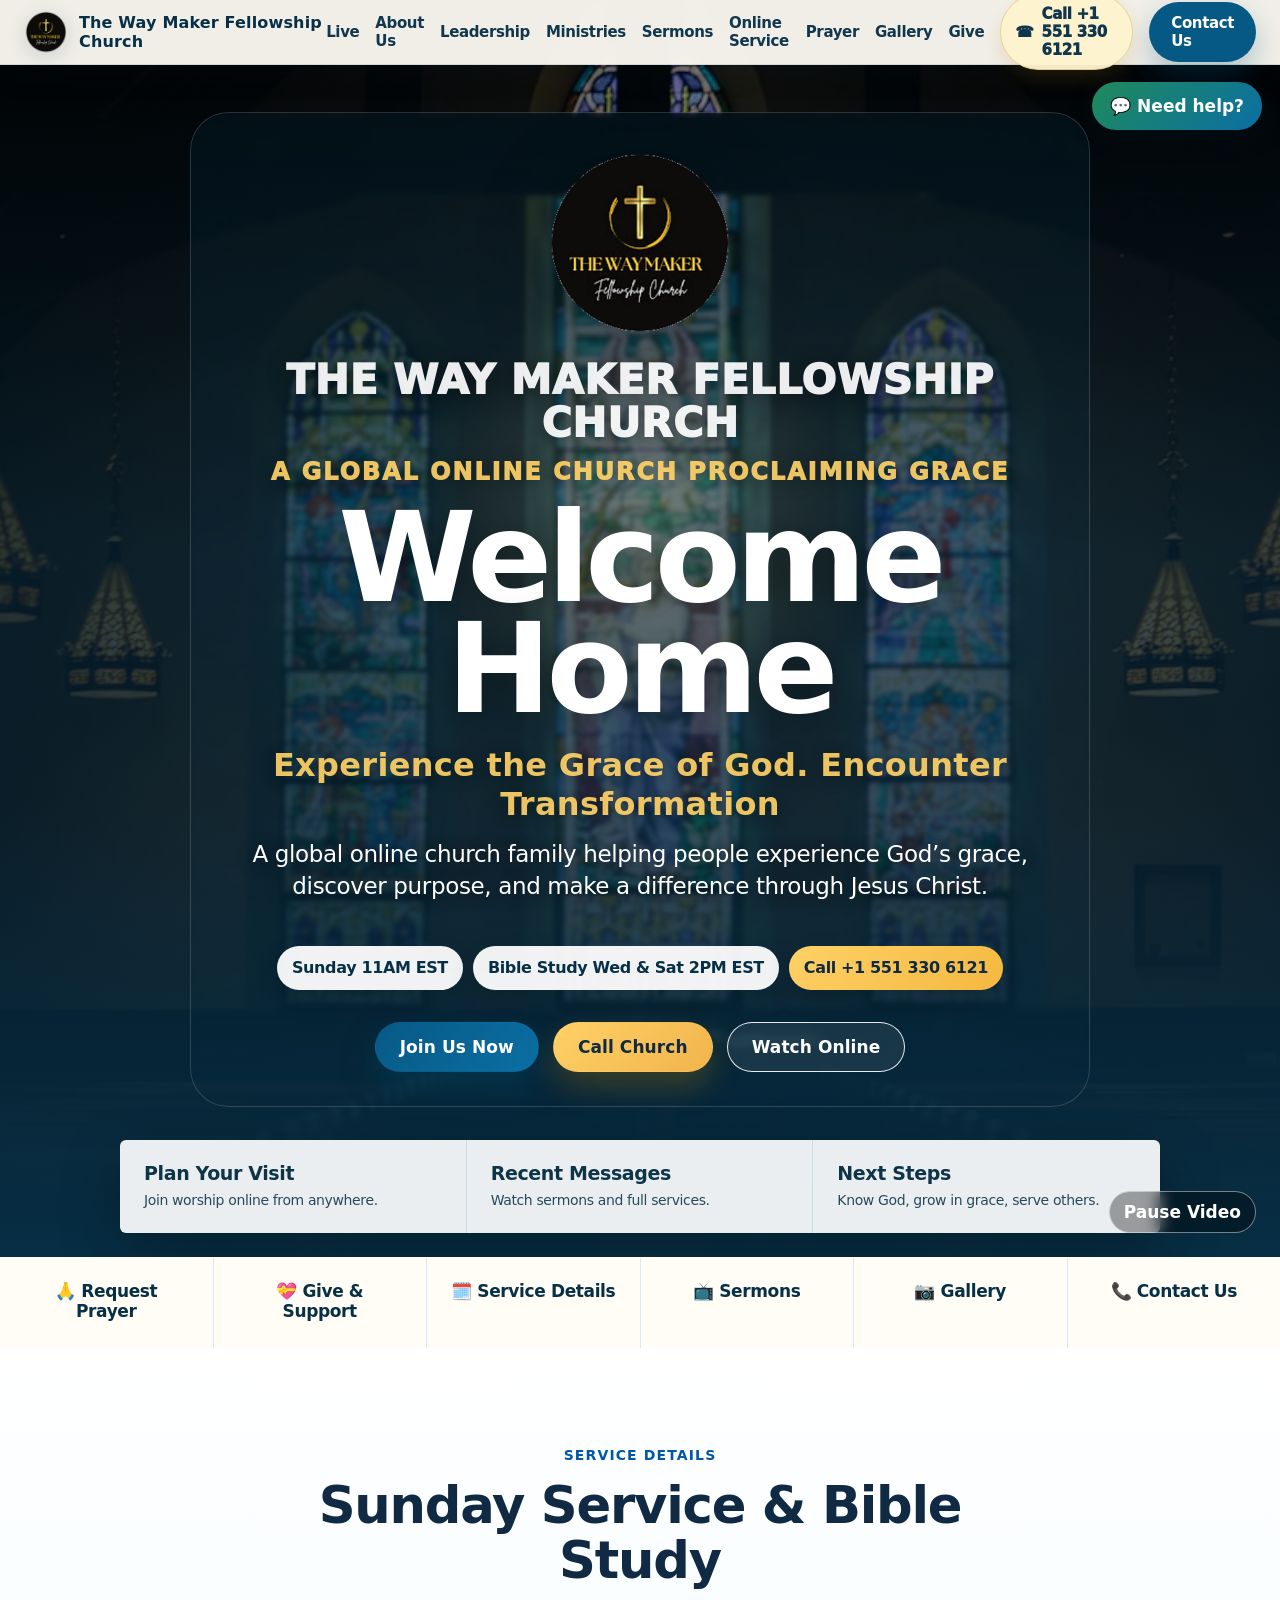
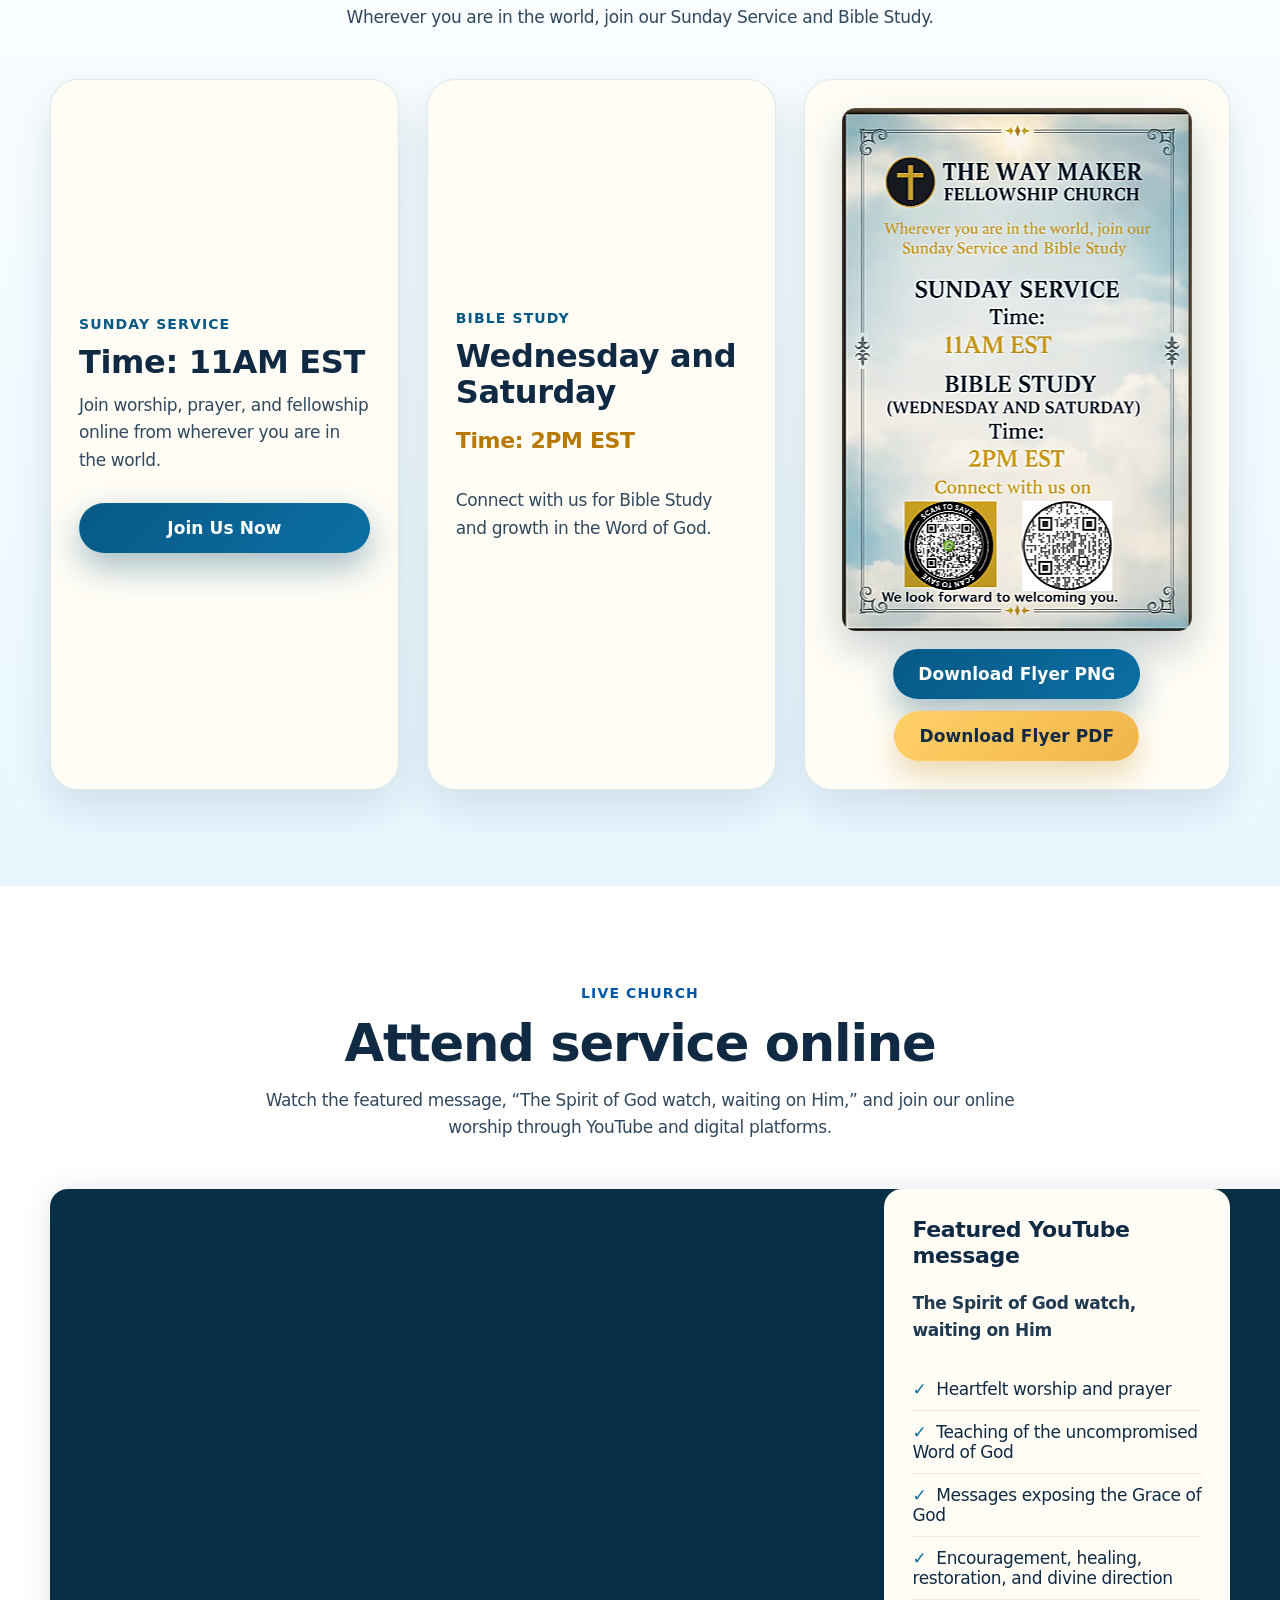
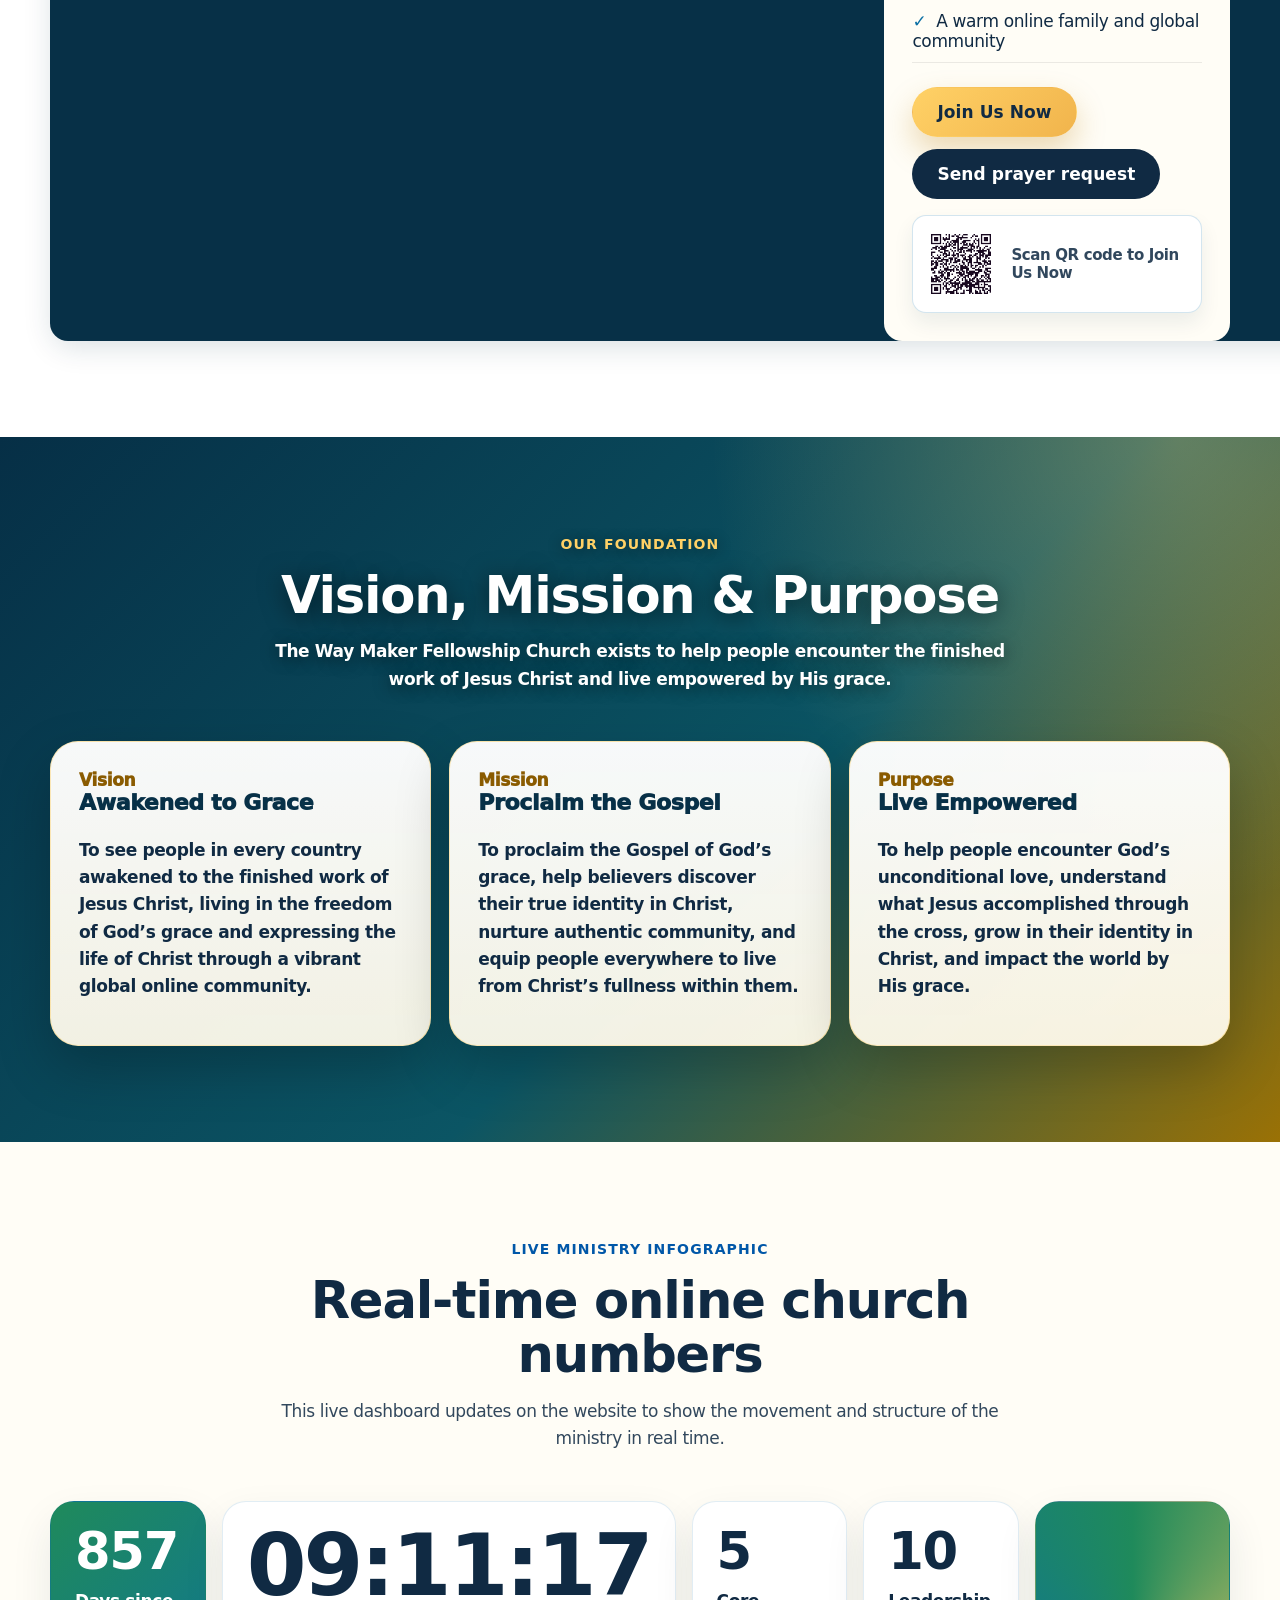
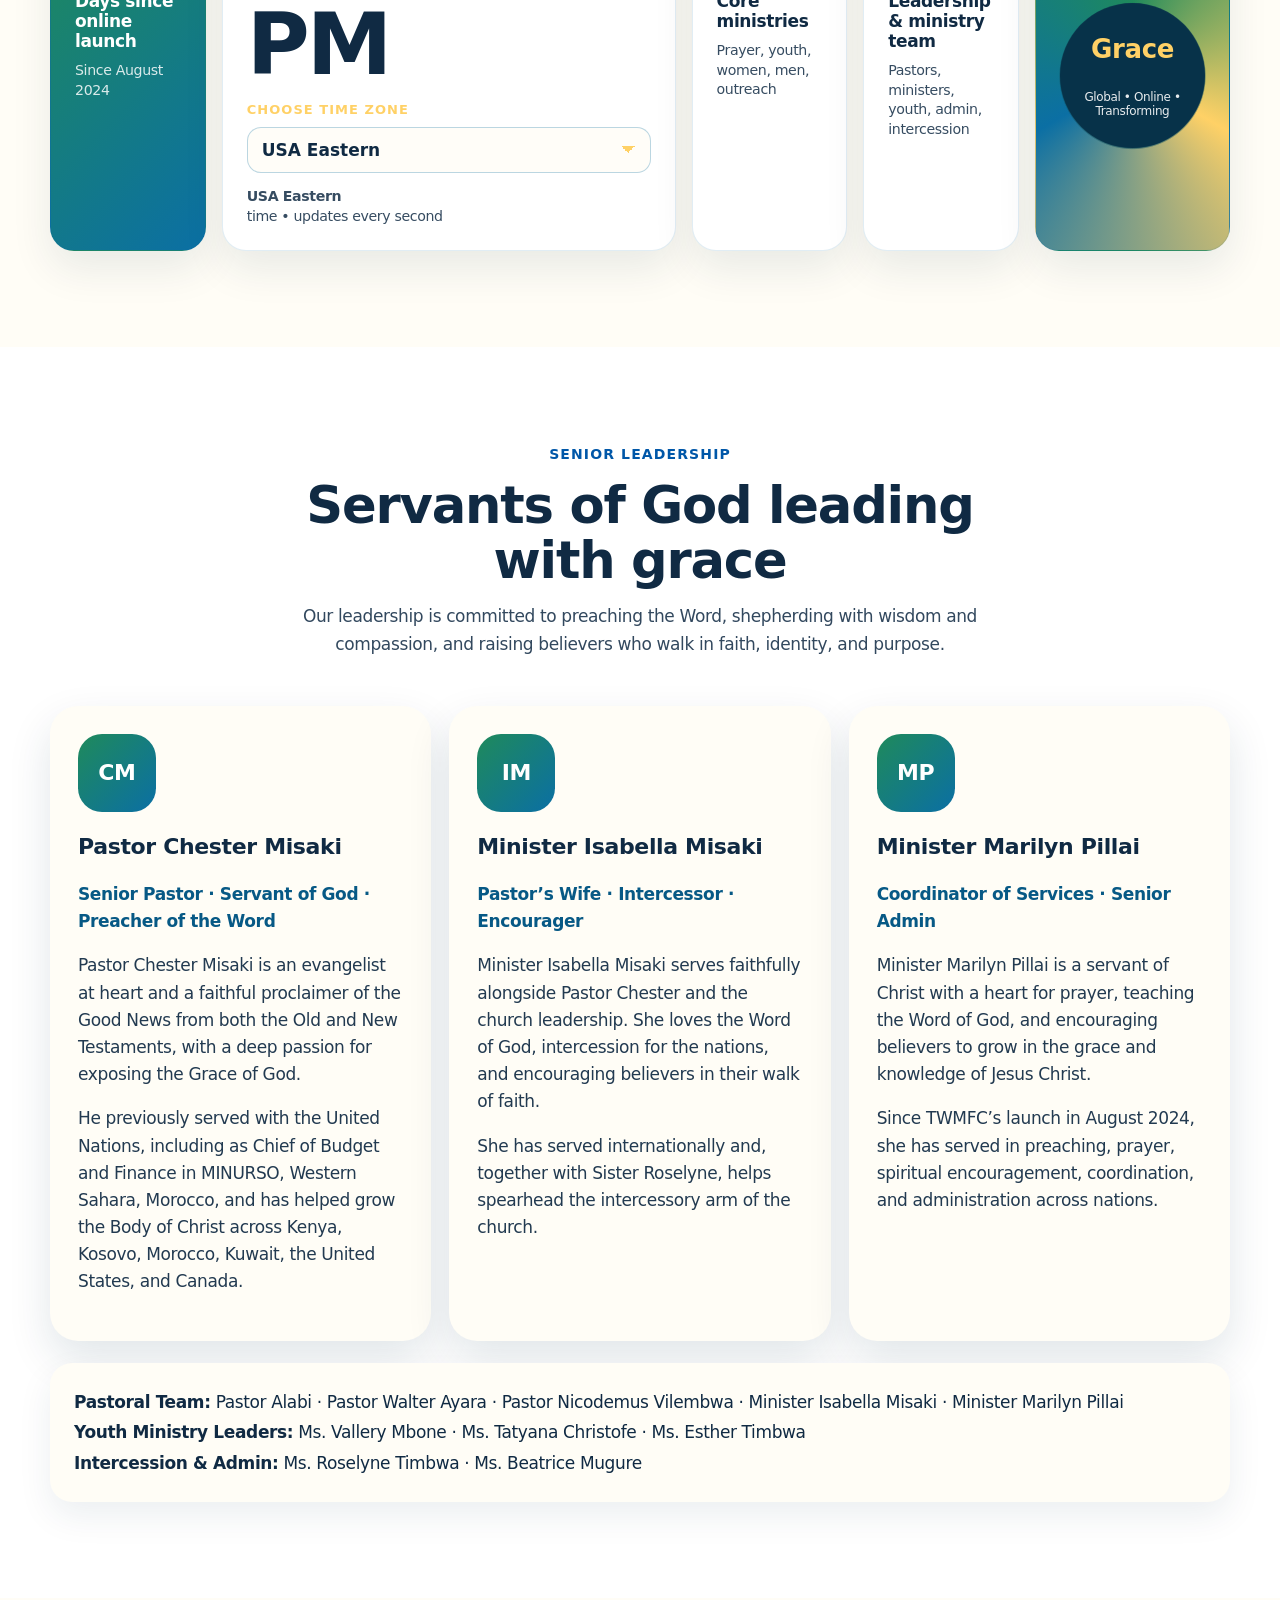
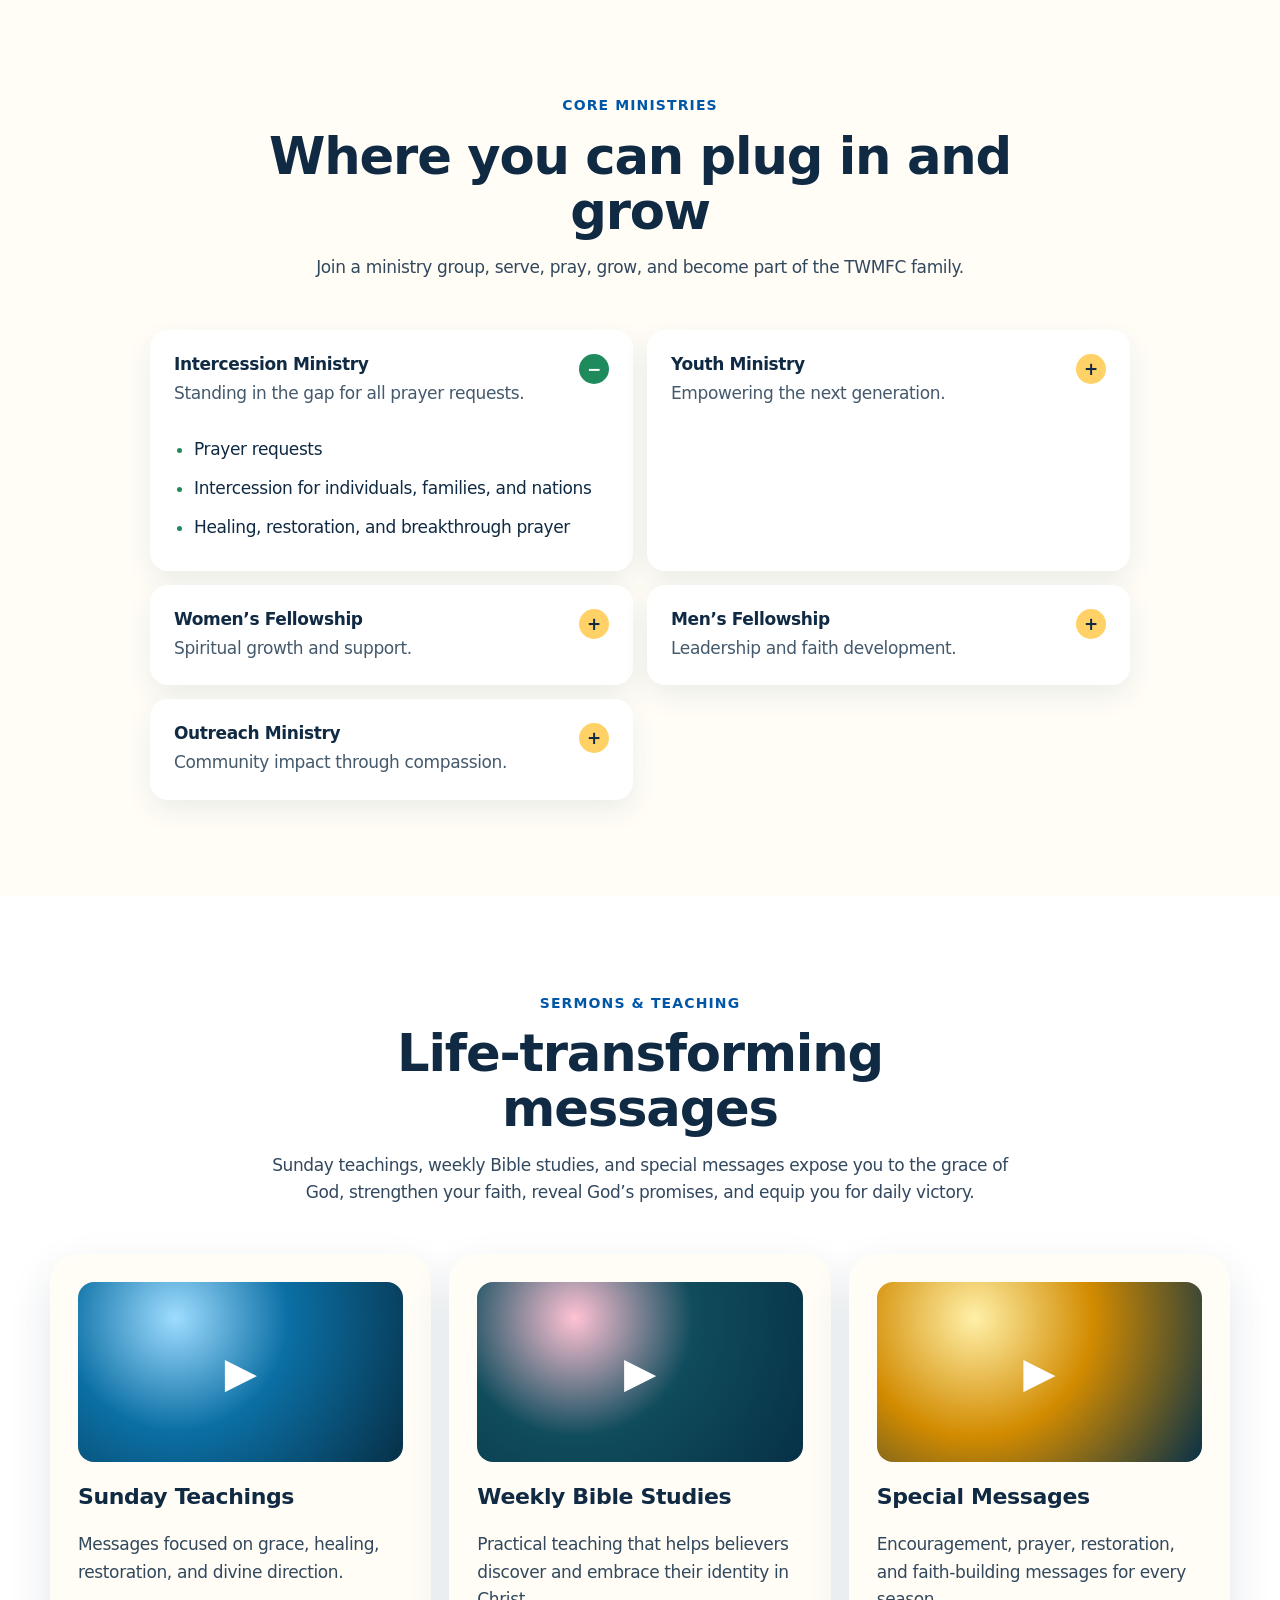
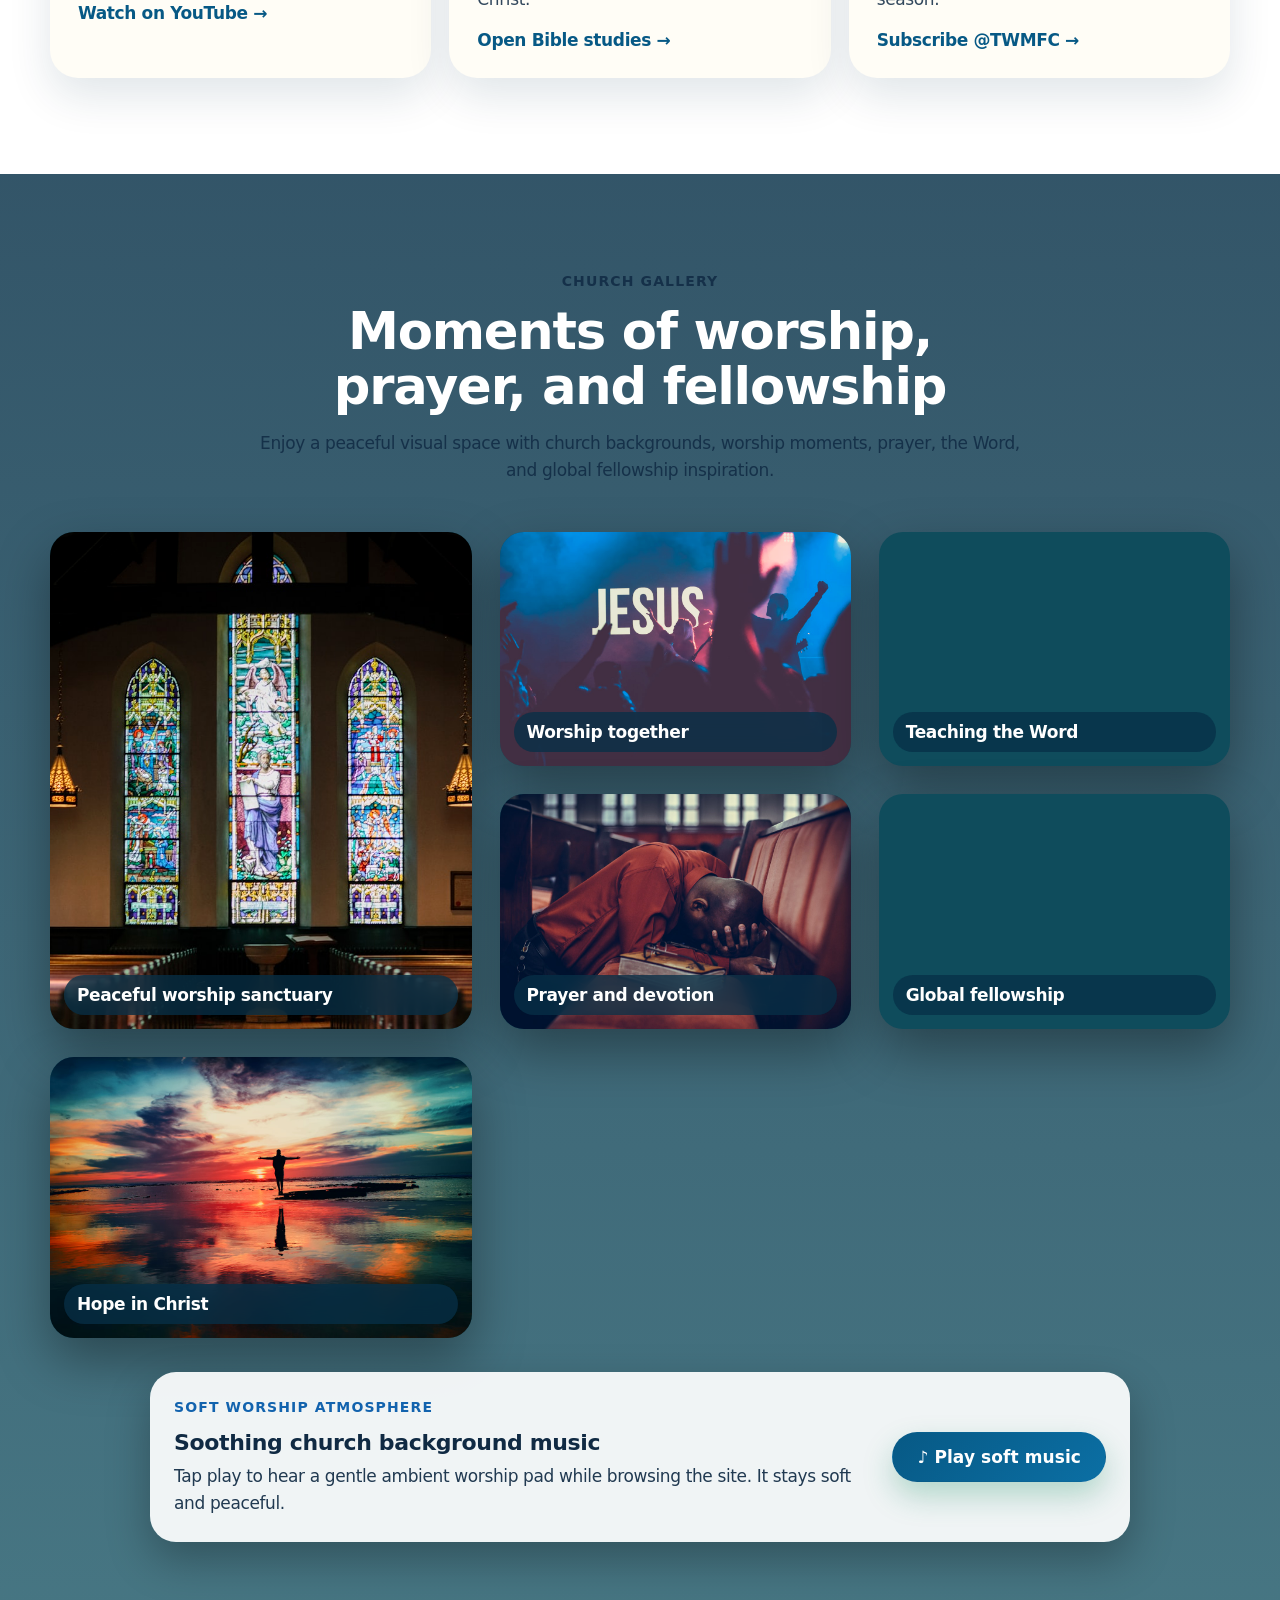
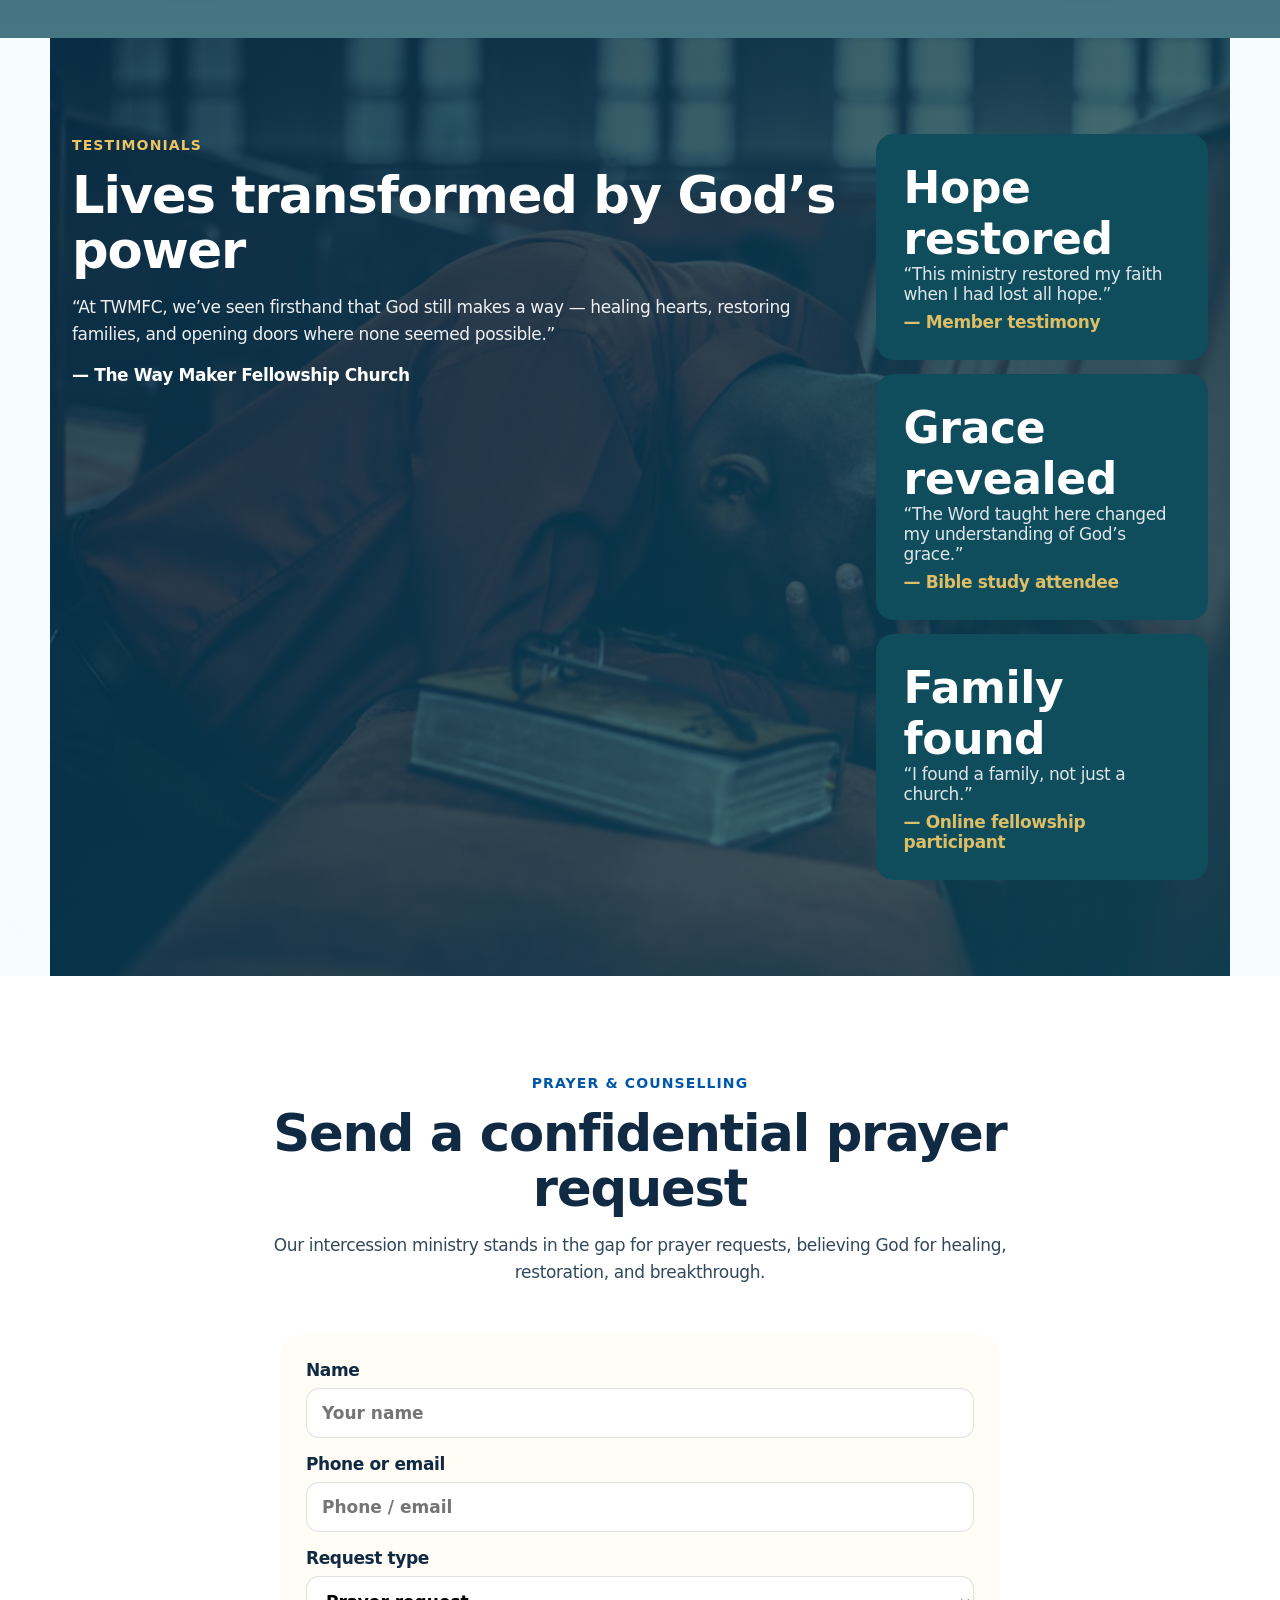
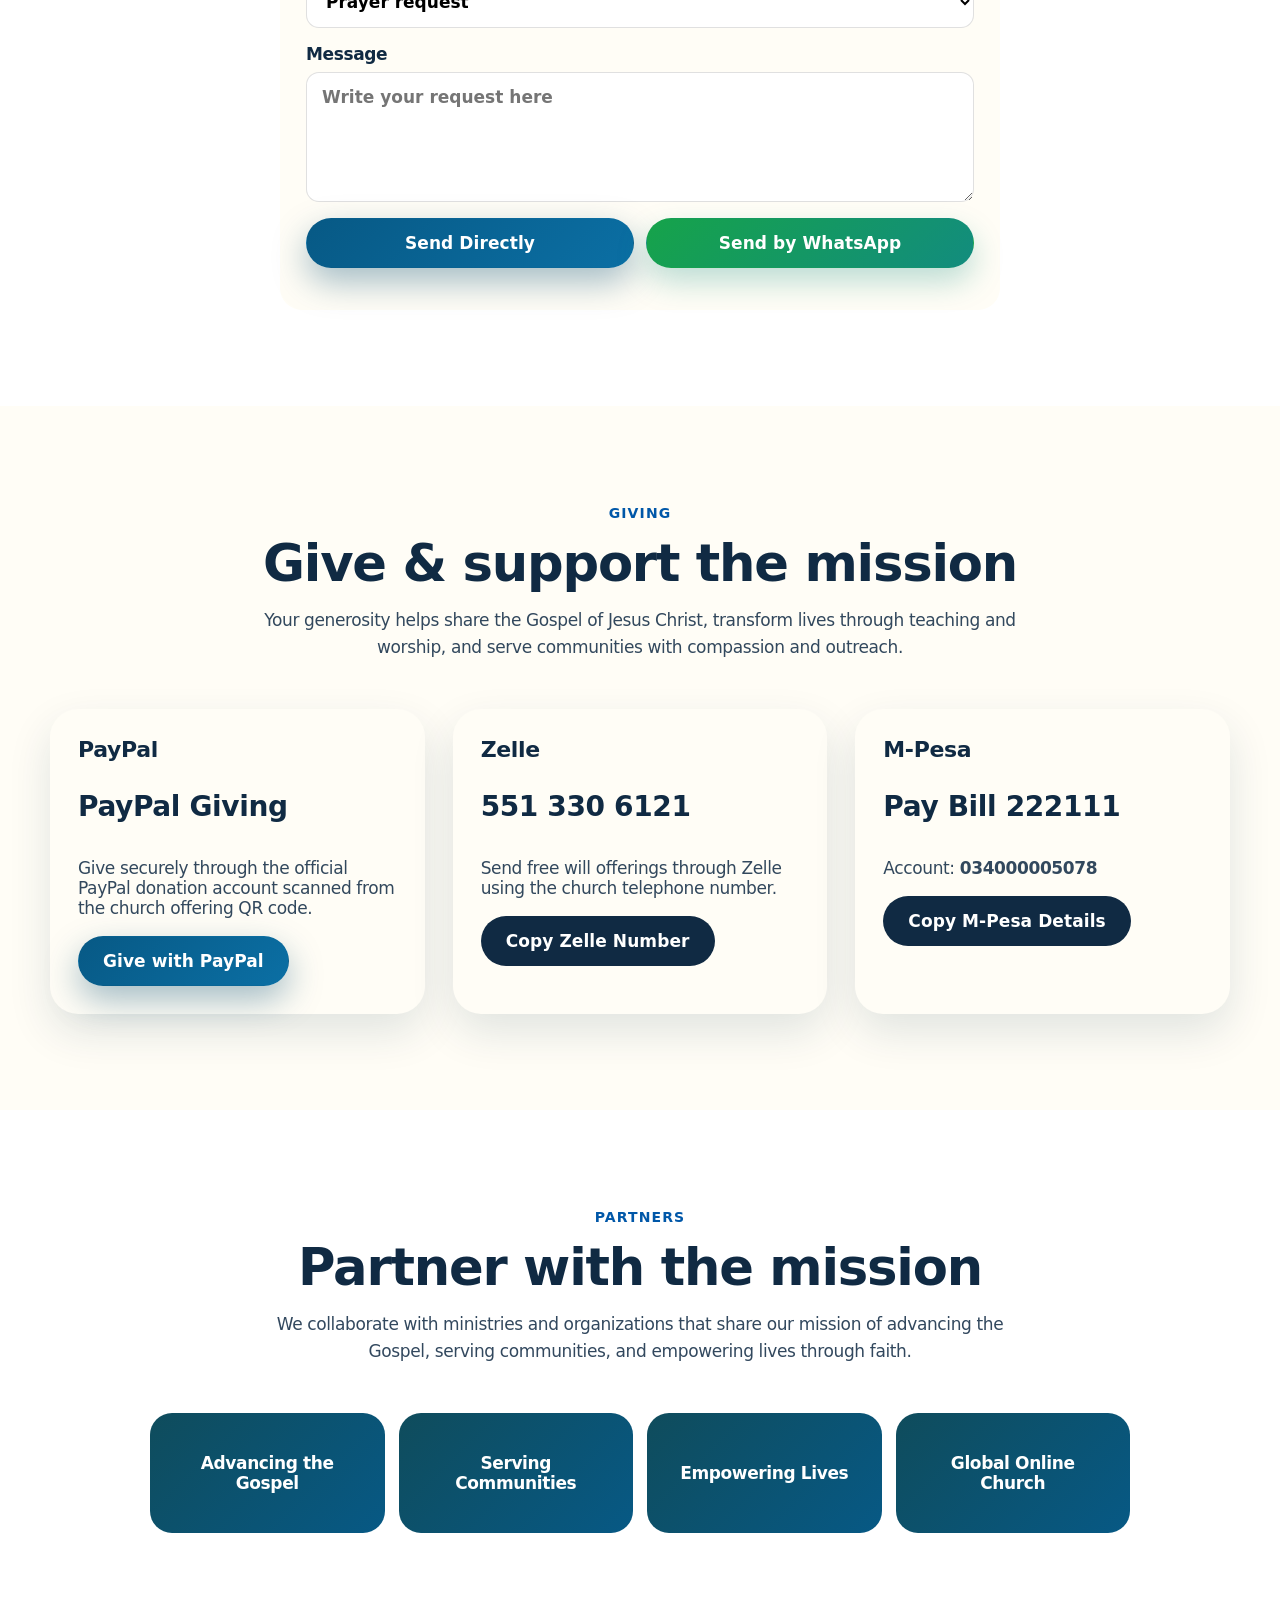
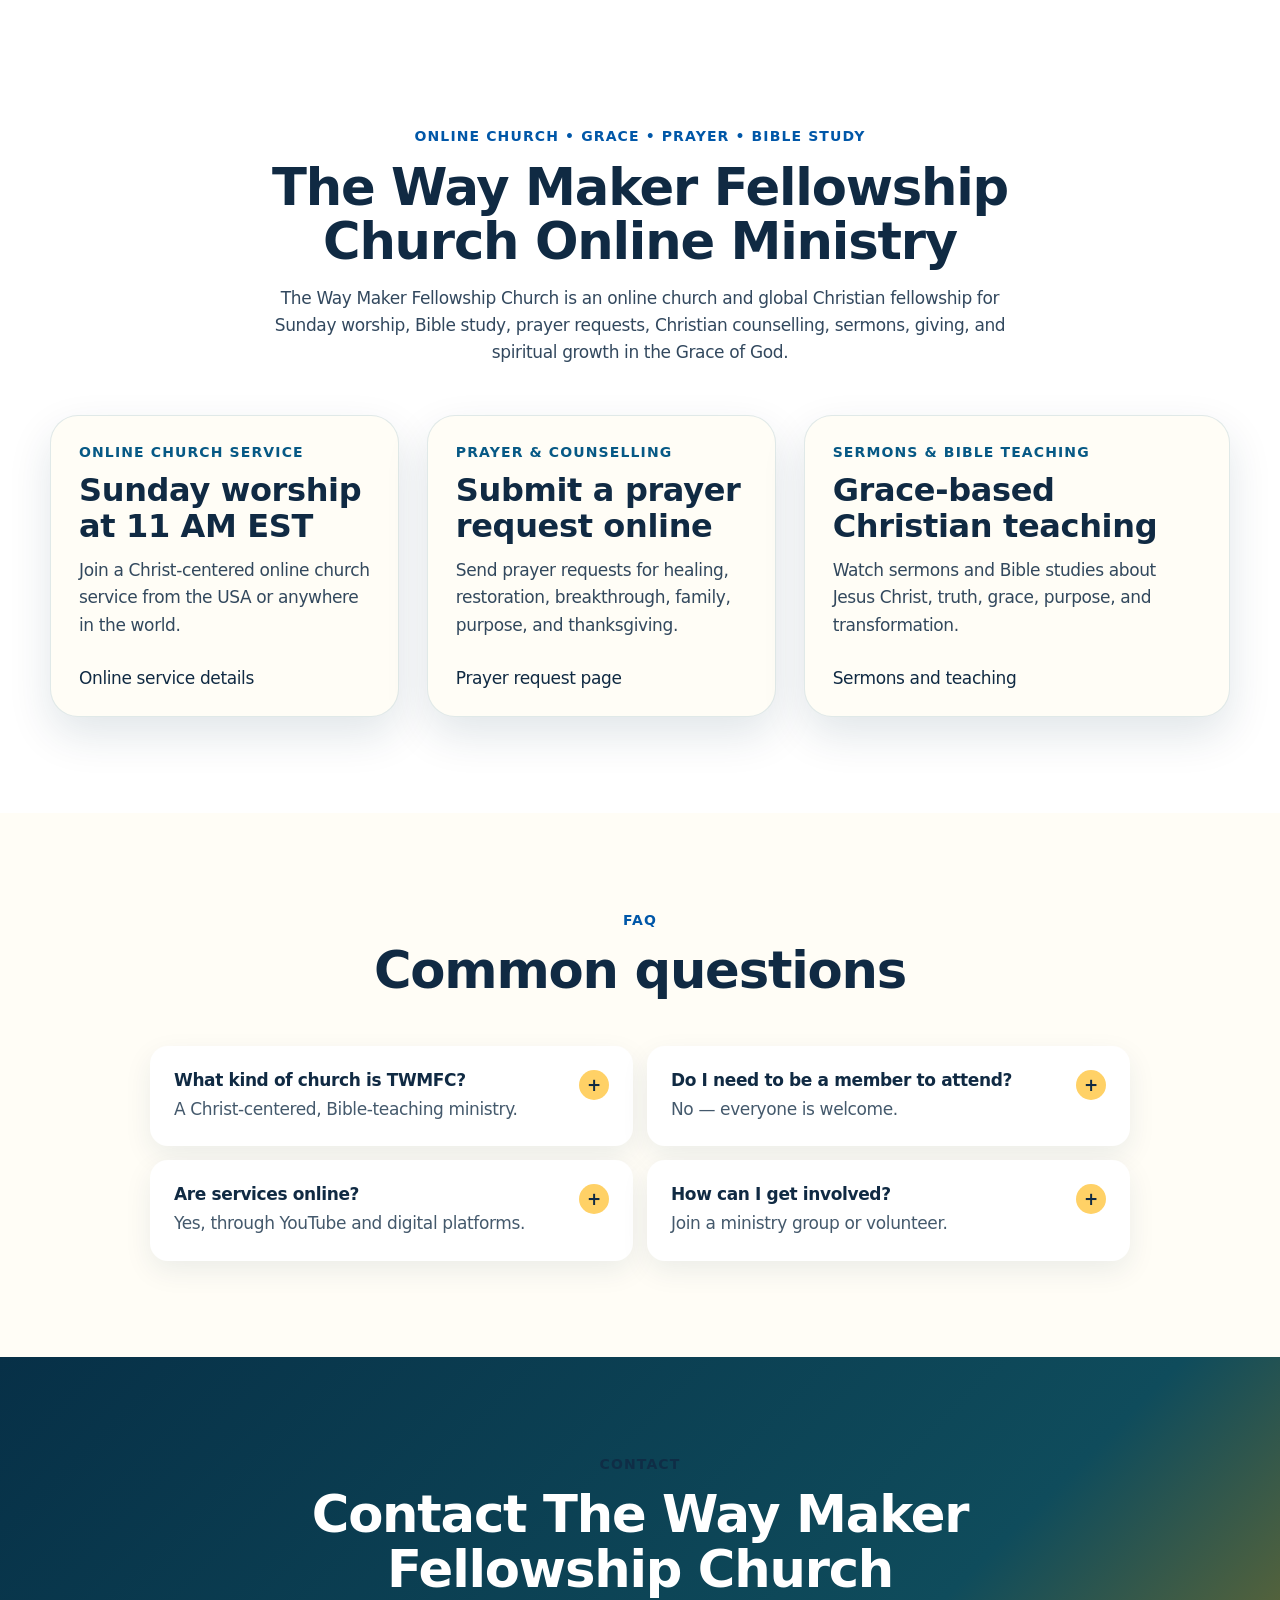
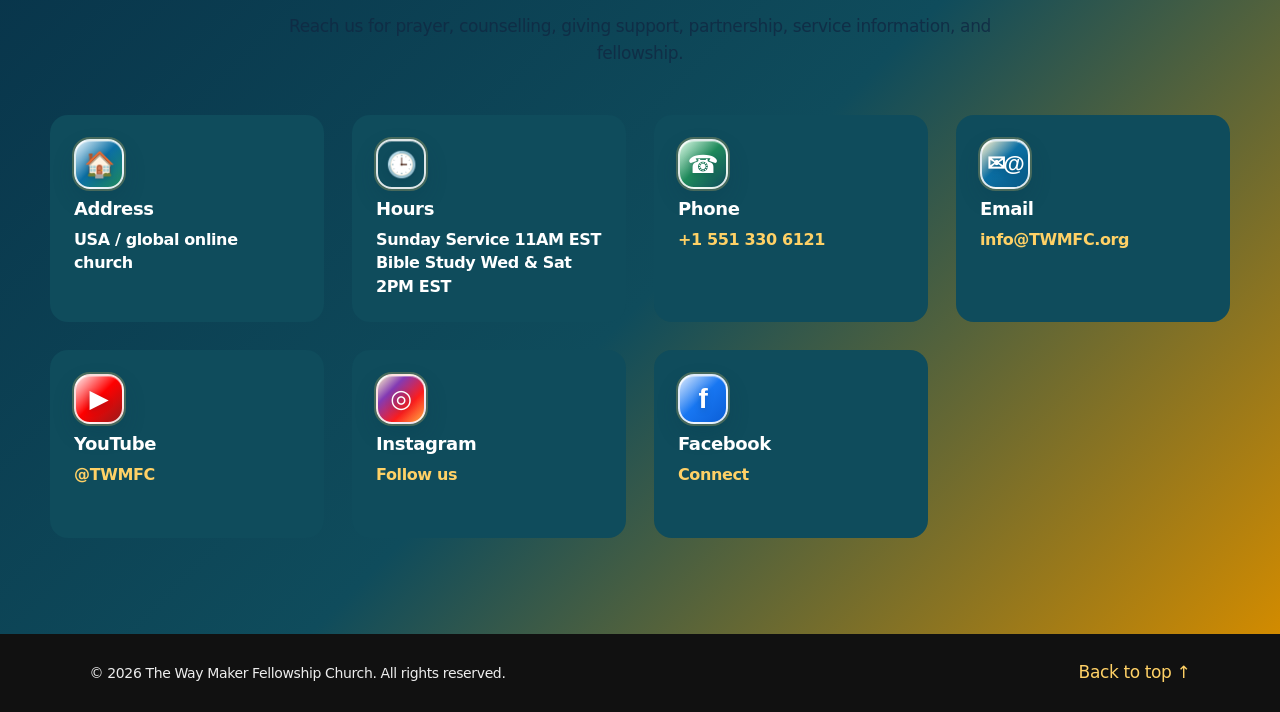
==== commit 3002faa5: "feat: add featured Waymaker YouTube message" ====
--- a/index.html
+++ b/index.html
@@ -3,17 +3,40 @@
 <head>
   <meta charset="UTF-8" />
   <meta name="viewport" content="width=device-width, initial-scale=1, viewport-fit=cover" />
-  <meta name="description" content="The Way Maker Fellowship Church is a borderless global online church proclaiming the finished work of Jesus Christ and the Grace of God." />
+  <title>The Way Maker Fellowship Church | Online Worship & Prayer</title>
+  <meta name="description" content="Join The Way Maker Fellowship Church online for Sunday worship at 11 AM EST, Bible study, sermons, prayer requests, counselling, giving, and the Grace of God." />
+  <meta name="keywords" content="The Way Maker Fellowship Church, Way Maker Church, online church, Sunday worship online, Grace of God, prayer request online, Christian counselling, Bible study online, sermons online, global church, TWMFC" />
   <meta name="theme-color" content="#075985" />
-  <title>The Way Maker Fellowship Church</title>
+  <meta name="robots" content="index, follow, max-image-preview:large, max-snippet:-1, max-video-preview:-1" />
+  <meta name="author" content="The Way Maker Fellowship Church" />
+  <meta name="geo.region" content="US" />
+  <meta name="language" content="English" />
+  <meta name="format-detection" content="telephone=yes" />
+  <link rel="apple-touch-icon" href="assets/twmfc-logo-192.png" />
+  <link rel="icon" type="image/png" sizes="192x192" href="assets/twmfc-logo-192.png" />
+  <link rel="icon" type="image/png" sizes="512x512" href="assets/twmfc-logo-512.png" />
+  <link rel="manifest" href="site.webmanifest" />
   <link rel="canonical" href="https://waymaker-church.org/" />
+  <meta property="og:locale" content="en_US" />
+  <meta property="og:type" content="website" />
+  <meta property="og:site_name" content="The Way Maker Fellowship Church" />
   <meta property="og:url" content="https://waymaker-church.org/" />
-  <meta property="og:title" content="The Way Maker Fellowship Church" />
-  <meta property="og:description" content="Experience the Grace of God. Encounter Transformation." />
-  <link rel="icon" type="image/png" href="assets/twmfc-logo-192.png" />
+  <meta property="og:title" content="The Way Maker Fellowship Church | Online Worship & Prayer" />
+  <meta property="og:description" content="Join The Way Maker Fellowship Church online for Sunday worship at 11 AM EST, Bible study, sermons, prayer requests, counselling, giving, and the Grace of God." />
+  <meta property="og:image" content="https://waymaker-church.org/assets/twmfc-logo-512.png" />
+  <meta property="og:image:alt" content="The Way Maker Fellowship Church logo" />
+  <meta name="twitter:card" content="summary_large_image" />
+  <meta name="twitter:title" content="The Way Maker Fellowship Church | Online Worship & Prayer" />
+  <meta name="twitter:description" content="Join The Way Maker Fellowship Church online for Sunday worship at 11 AM EST, Bible study, sermons, prayer requests, counselling, giving, and the Grace of God." />
+  <meta name="twitter:image" content="https://waymaker-church.org/assets/twmfc-logo-512.png" />
   <link rel="preload" href="assets/gallery/worship-hall.jpg" as="image" />
   <link rel="preload" href="assets/twmfc-logo.png" as="image" />
   <link rel="stylesheet" href="styles.css" />
+  <script type="application/ld+json">{"@context":"https://schema.org","@type":["Church","Organization"],"@id":"https://waymaker-church.org/#church","name":"The Way Maker Fellowship Church","alternateName":["TWMFC","Way Maker Church","Way Maker Fellowship Church"],"url":"https://waymaker-church.org/","logo":"https://waymaker-church.org/assets/twmfc-logo-512.png","image":"https://waymaker-church.org/assets/twmfc-logo-512.png","description":"The Way Maker Fellowship Church is a global online Christian church offering Sunday worship, Bible study, prayer, counselling, sermons, giving, and fellowship rooted in the Grace of God and the finished work of Jesus Christ.","email":"info@TWMFC.org","telephone":"+15513306121","areaServed":["United States","Global","Online"],"slogan":"Experience the Grace of God. Encounter Transformation","knowsAbout":["Grace of God","Finished work of Jesus Christ","Online church service","Bible study","Prayer requests","Christian counselling","Sunday worship","Christian fellowship"],"sameAs":["https://www.youtube.com/@TWMFC","https://www.instagram.com/thewaymakerfellowship_church/","https://www.facebook.com/share/14G5Emyveza/"],"contactPoint":[{"@type":"ContactPoint","telephone":"+15513306121","email":"info@TWMFC.org","contactType":"church office","areaServed":"Global","availableLanguage":"English"}],"hasOfferCatalog":{"@type":"OfferCatalog","name":"Church Ministry Services","itemListElement":[{"@type":"Offer","itemOffered":{"@type":"Service","name":"Sunday online worship"}},{"@type":"Offer","itemOffered":{"@type":"Service","name":"Online Bible study"}},{"@type":"Offer","itemOffered":{"@type":"Service","name":"Prayer requests"}},{"@type":"Offer","itemOffered":{"@type":"Service","name":"Christian counselling"}},{"@type":"Offer","itemOffered":{"@type":"Service","name":"Sermons and teaching"}},{"@type":"Offer","itemOffered":{"@type":"Service","name":"Giving and partnership"}}]},"event":[{"@type":"Event","name":"Sunday Online Worship Service","eventAttendanceMode":"https://schema.org/OnlineEventAttendanceMode","eventStatus":"https://schema.org/EventScheduled","description":"Sunday worship service online at 11 AM EST with The Way Maker Fellowship Church.","organizer":{"@id":"https://waymaker-church.org/#church"},"location":{"@type":"VirtualLocation","url":"https://us02web.zoom.us/j/87222982259#success"}},{"@type":"Event","name":"Online Bible Study","eventAttendanceMode":"https://schema.org/OnlineEventAttendanceMode","eventStatus":"https://schema.org/EventScheduled","description":"Bible Study on Wednesday and Saturday at 2 PM EST.","organizer":{"@id":"https://waymaker-church.org/#church"},"location":{"@type":"VirtualLocation","url":"https://waymaker-church.org/online-service.html"}}]}</script>
+  <script type="application/ld+json">{"@context":"https://schema.org","@type":"WebSite","@id":"https://waymaker-church.org/#website","name":"The Way Maker Fellowship Church","alternateName":"TWMFC","url":"https://waymaker-church.org/","publisher":{"@id":"https://waymaker-church.org/#church"},"inLanguage":"en","potentialAction":{"@type":"SearchAction","target":"https://waymaker-church.org/?s={search_term_string}","query-input":"required name=search_term_string"}}</script>
+  <script type="application/ld+json">{"@context":"https://schema.org","@type":"WebPage","@id":"https://waymaker-church.org/#webpage","url":"https://waymaker-church.org/","name":"The Way Maker Fellowship Church | Online Worship & Prayer","description":"Join The Way Maker Fellowship Church online for Sunday worship at 11 AM EST, Bible study, sermons, prayer requests, counselling, giving, and the Grace of God.","isPartOf":{"@id":"https://waymaker-church.org/#website"},"publisher":{"@id":"https://waymaker-church.org/#church"},"inLanguage":"en"}</script>
+  <script type="application/ld+json">{"@context":"https://schema.org","@type":"BreadcrumbList","itemListElement":[{"@type":"ListItem","position":1,"name":"Home","item":"https://waymaker-church.org/"}]}</script>
+  <script type="application/ld+json">{"@context":"https://schema.org","@type":"FAQPage","mainEntity":[{"@type":"Question","name":"What kind of church is The Way Maker Fellowship Church?","acceptedAnswer":{"@type":"Answer","text":"The Way Maker Fellowship Church is a Christ-centered global online church focused on the Grace of God and the finished work of Jesus Christ."}},{"@type":"Question","name":"When is Sunday online service?","acceptedAnswer":{"@type":"Answer","text":"Sunday online worship service is at 11 AM EST. Bible Study is Wednesday and Saturday at 2 PM EST."}},{"@type":"Question","name":"Can I send a prayer request online?","acceptedAnswer":{"@type":"Answer","text":"Yes. Visitors can submit prayer requests for counselling, healing, restoration, thanksgiving, and spiritual encouragement."}},{"@type":"Question","name":"How can I watch sermons?","acceptedAnswer":{"@type":"Answer","text":"Sermons and Bible teaching are available through the church website and the TWMFC YouTube channel."}}]}</script>
 </head>
 <body>
   <header class="site-header" id="top">
@@ -29,6 +52,8 @@
         <a href="#leadership">Leadership</a>
         <a href="#ministries">Ministries</a>
         <a href="#sermons">Sermons</a>
+        <a href="online-service.html">Online Service</a>
+        <a href="prayer-request.html">Prayer</a>
         <a href="#gallery">Gallery</a>
         <a href="#giving">Give</a>
         <a href="tel:+15513306121" class="nav-phone">Call +1 551 330 6121</a>
@@ -116,20 +141,21 @@
       <div class="section-heading reveal">
         <p class="eyebrow blue">Live Church</p>
         <h2>Attend service online</h2>
-        <p>Services and messages are available online through YouTube and digital platforms so anyone, anywhere in the world can attend.</p>
+        <p>Watch the featured message, “The Spirit of God watch, waiting on Him,” and join our online worship through YouTube and digital platforms.</p>
       </div>
       <div class="live-grid">
         <div class="video-frame reveal">
           <iframe
-            src="https://www.youtube.com/embed/videoseries?list=UUACcLTD_iEvstI7BTqAaKKQ"
-            title="The Way Maker Fellowship Church YouTube videos"
+            src="https://www.youtube.com/embed/k0nPsaqsD60"
+            title="The Spirit of God watch, waiting on Him | The Way Maker Fellowship Church"
             loading="lazy"
             allow="accelerometer; autoplay; clipboard-write; encrypted-media; gyroscope; picture-in-picture; web-share"
             allowfullscreen>
           </iframe>
         </div>
         <aside class="service-panel reveal delay-1">
-          <h3>What to expect</h3>
+          <h3>Featured YouTube message</h3>
+          <p><strong>The Spirit of God watch, waiting on Him</strong></p>
           <ul class="check-list">
             <li>Heartfelt worship and prayer</li>
             <li>Teaching of the uncompromised Word of God</li>
@@ -288,7 +314,7 @@
         <p>Our intercession ministry stands in the gap for prayer requests, believing God for healing, restoration, and breakthrough.</p>
       </div>
       <form id="prayerForm" class="church-form reveal request-form" data-form-name="Prayer request">
-        <p class="form-helper">This sends directly to the church email. After Google Sheets is connected, it will also save in the website inbox.</p>
+
         <label>Name<input type="text" id="name" name="name" placeholder="Your name" required></label>
         <label>Phone or email<input type="text" id="contactInfo" name="contact" placeholder="Phone / email" required></label>
         <label>Request type<select id="requestType" name="type"><option>Prayer request</option><option>Counselling</option><option>Thanksgiving testimony</option><option>Join a ministry</option></select></label>
@@ -321,6 +347,20 @@
         <p>We collaborate with ministries and organizations that share our mission of advancing the Gospel, serving communities, and empowering lives through faith.</p>
       </div>
       <div class="partner-band reveal"><span>Advancing the Gospel</span><span>Serving Communities</span><span>Empowering Lives</span><span>Global Online Church</span></div>
+    </section>
+
+
+    <section id="online-church-seo" class="section section-light seo-strength-section">
+      <div class="section-heading reveal">
+        <p class="eyebrow blue">Online Church • Grace • Prayer • Bible Study</p>
+        <h2>The Way Maker Fellowship Church Online Ministry</h2>
+        <p>The Way Maker Fellowship Church is an online church and global Christian fellowship for Sunday worship, Bible study, prayer requests, Christian counselling, sermons, giving, and spiritual growth in the Grace of God.</p>
+      </div>
+      <div class="service-details-grid reveal">
+        <article class="service-details-card"><span>Online Church Service</span><h3>Sunday worship at 11 AM EST</h3><p>Join a Christ-centered online church service from the USA or anywhere in the world.</p><a href="online-service.html">Online service details</a></article>
+        <article class="service-details-card"><span>Prayer & Counselling</span><h3>Submit a prayer request online</h3><p>Send prayer requests for healing, restoration, breakthrough, family, purpose, and thanksgiving.</p><a href="prayer-request.html">Prayer request page</a></article>
+        <article class="service-details-card"><span>Sermons & Bible Teaching</span><h3>Grace-based Christian teaching</h3><p>Watch sermons and Bible studies about Jesus Christ, truth, grace, purpose, and transformation.</p><a href="sermons.html">Sermons and teaching</a></article>
+      </div>
     </section>
 
     <section id="faq" class="section section-muted">
@@ -371,8 +411,8 @@
     <a href="#top">Back to top ↑</a>
   </footer>
 
-  <script src="request-config.js"></script>
-  <script src="script.js"></script>
+  <script src="request-config.js?v=direct-send-20260604"></script>
+  <script src="script.js?v=direct-send-20260604"></script>
 </body>
 </html>
 
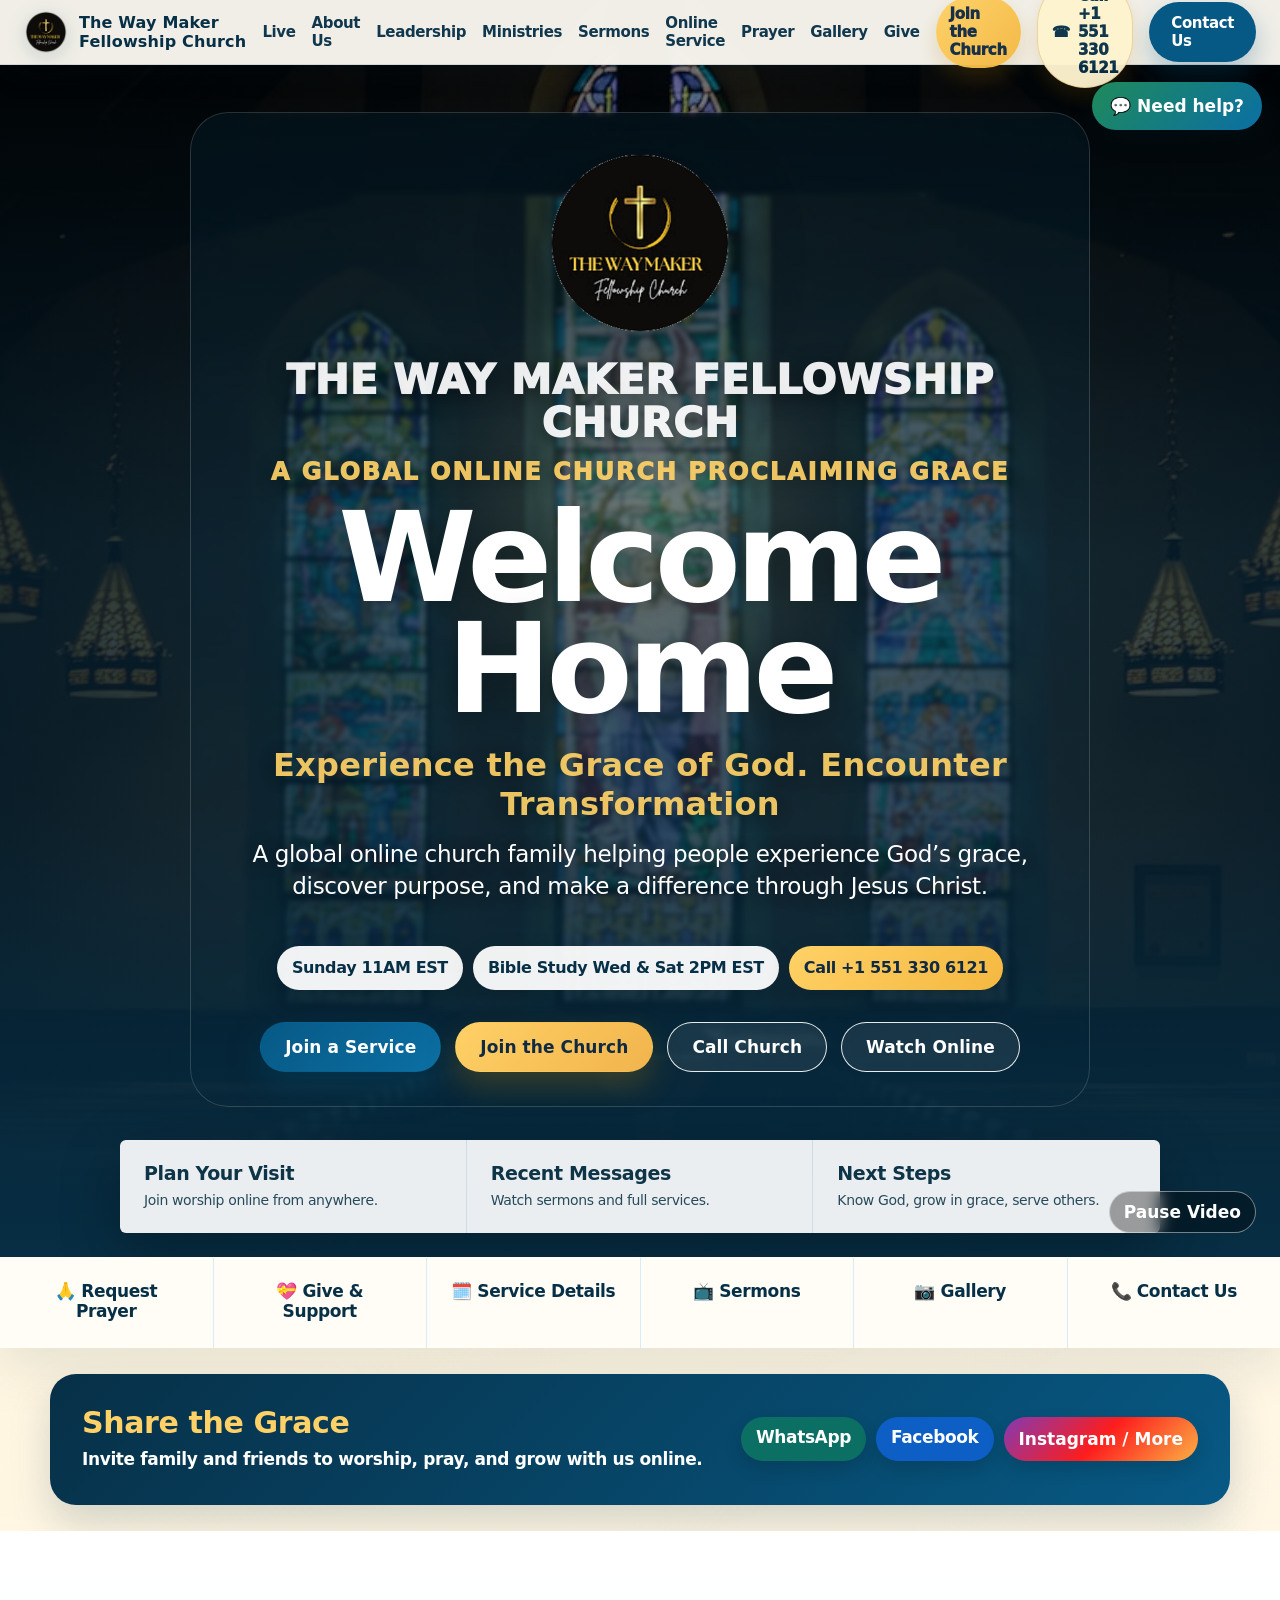
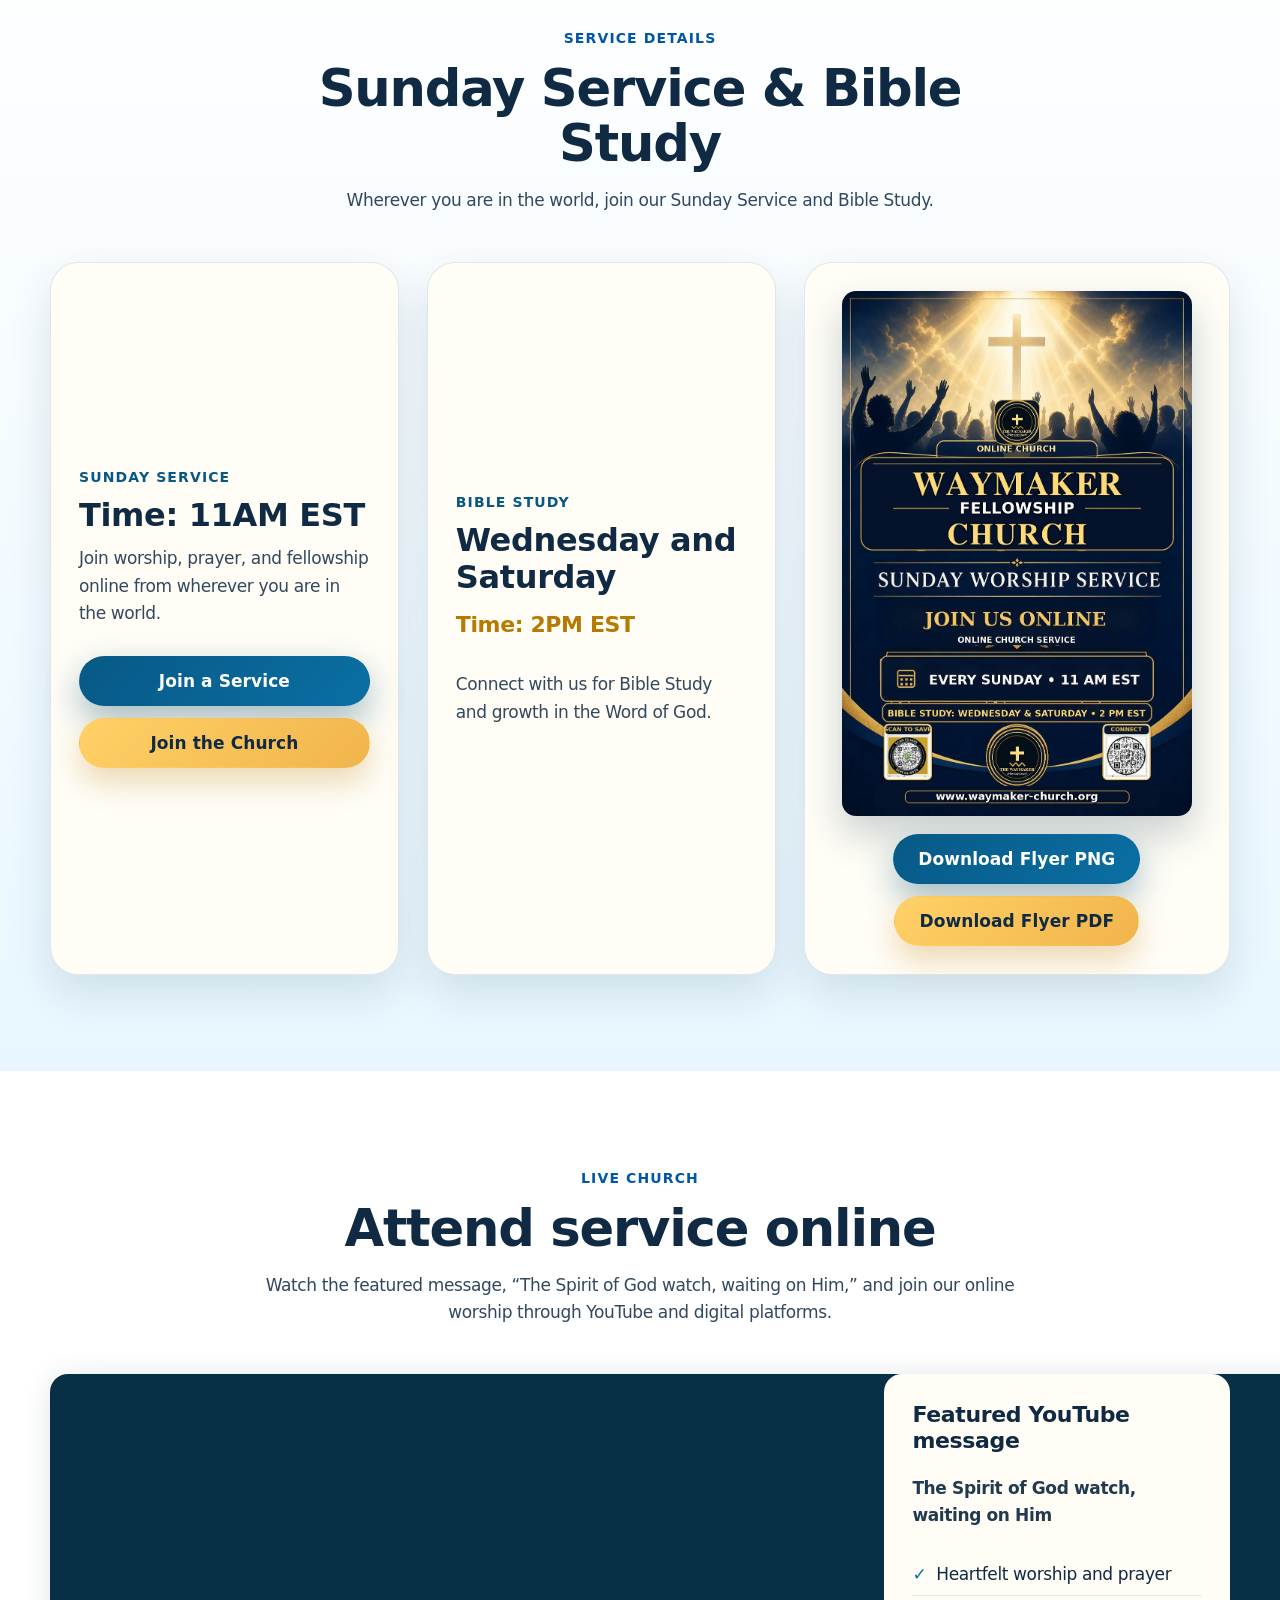
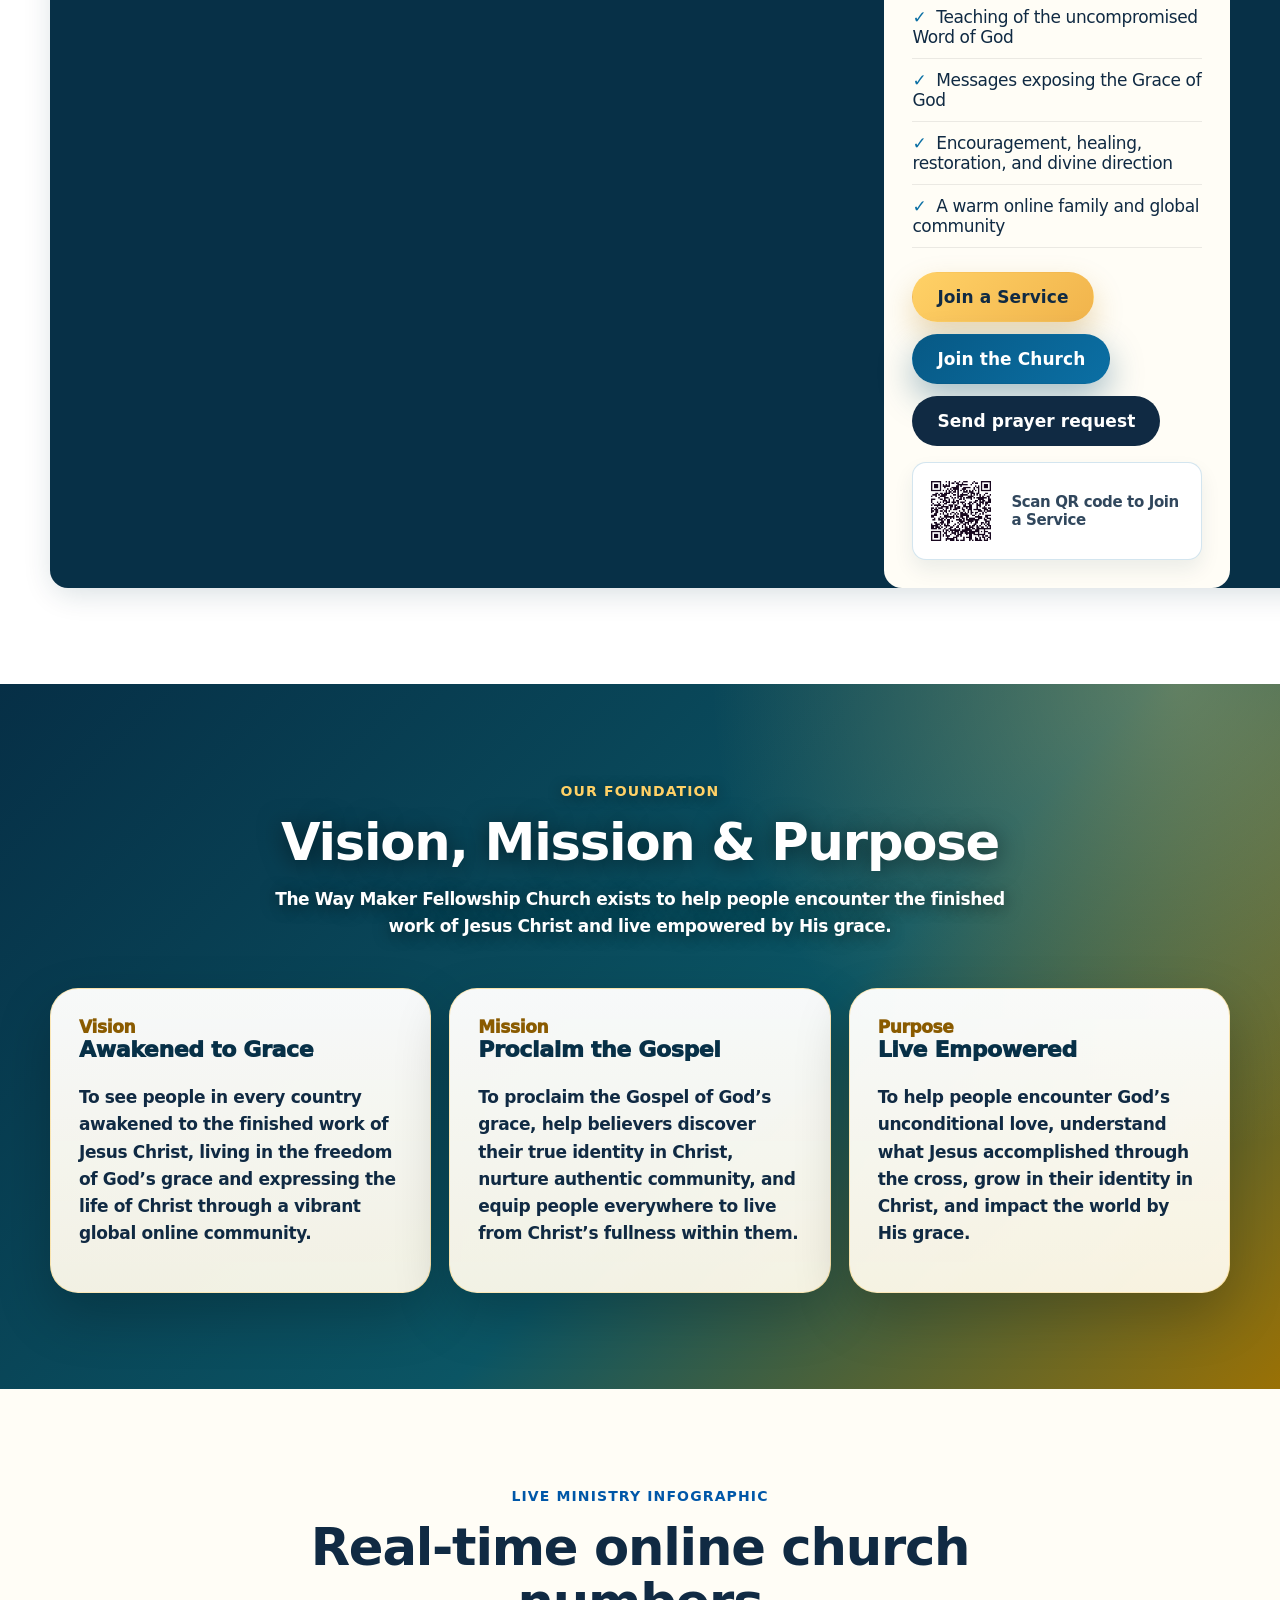
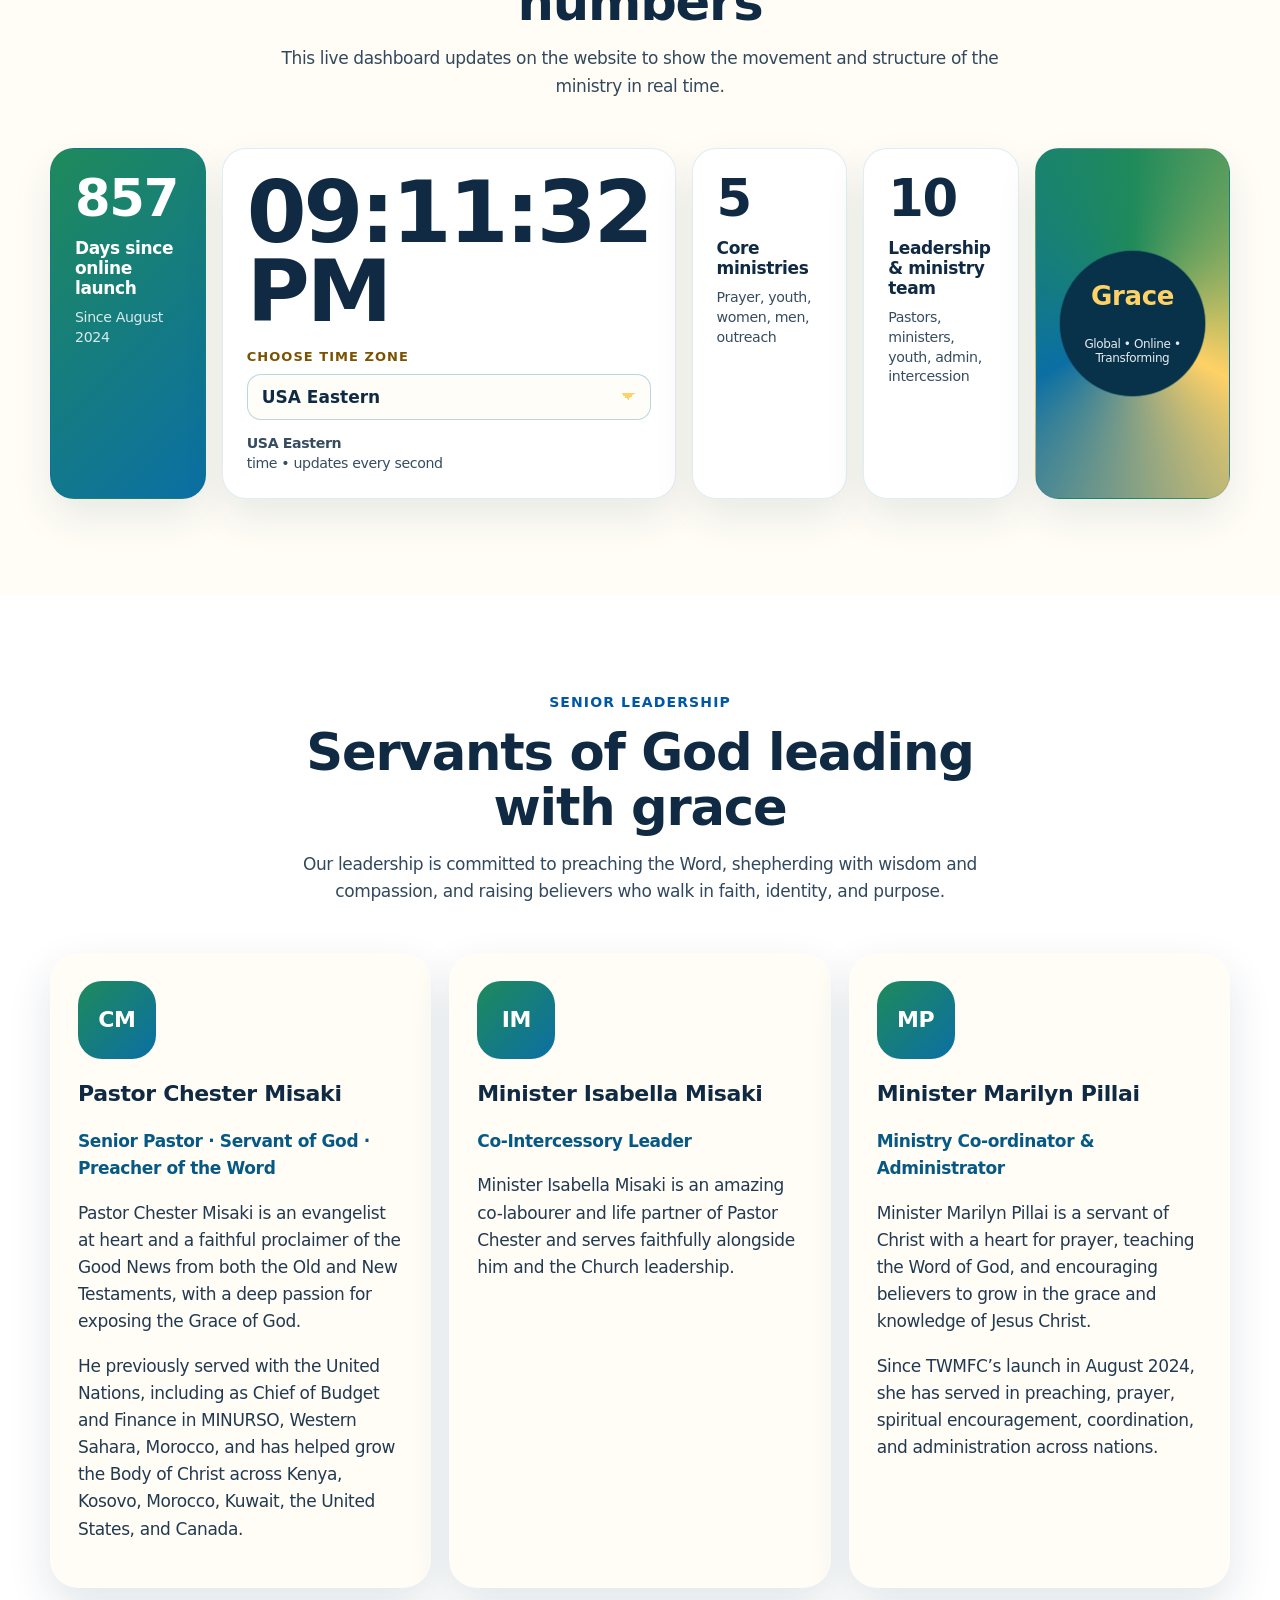
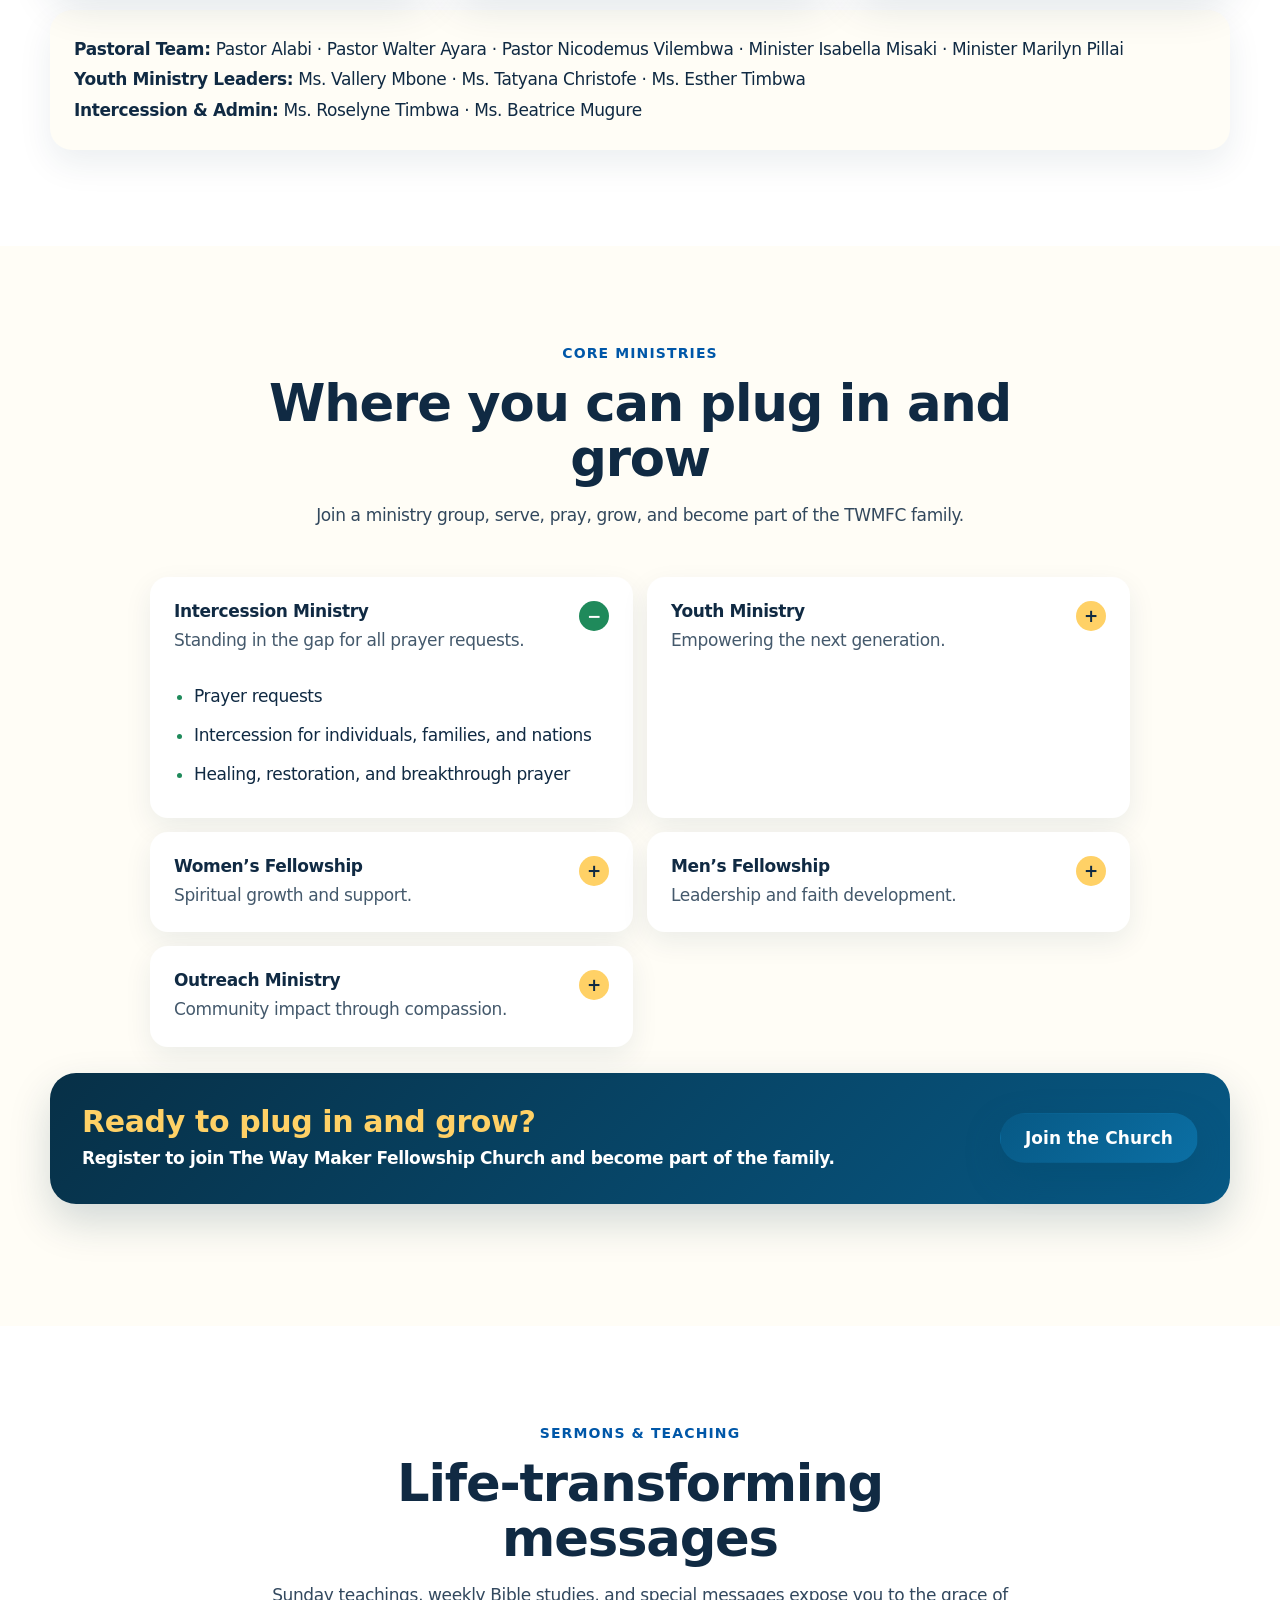
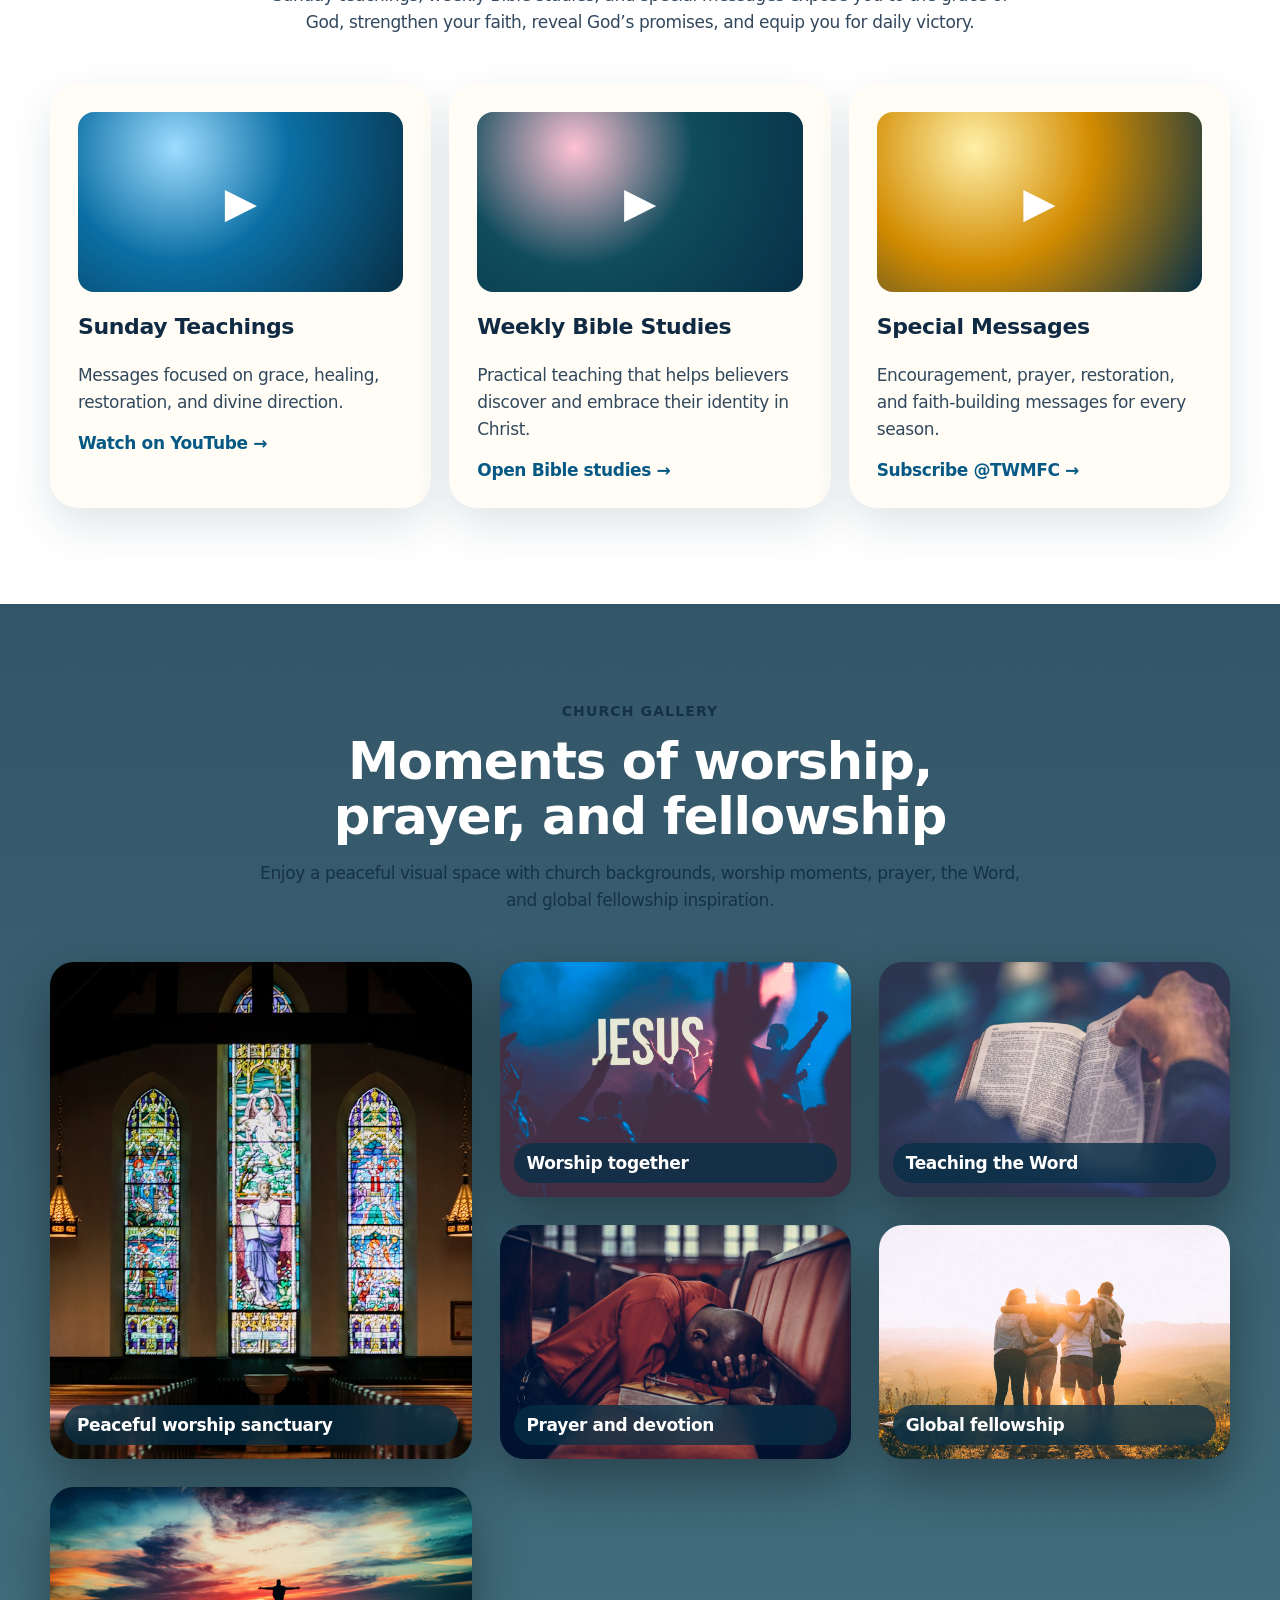
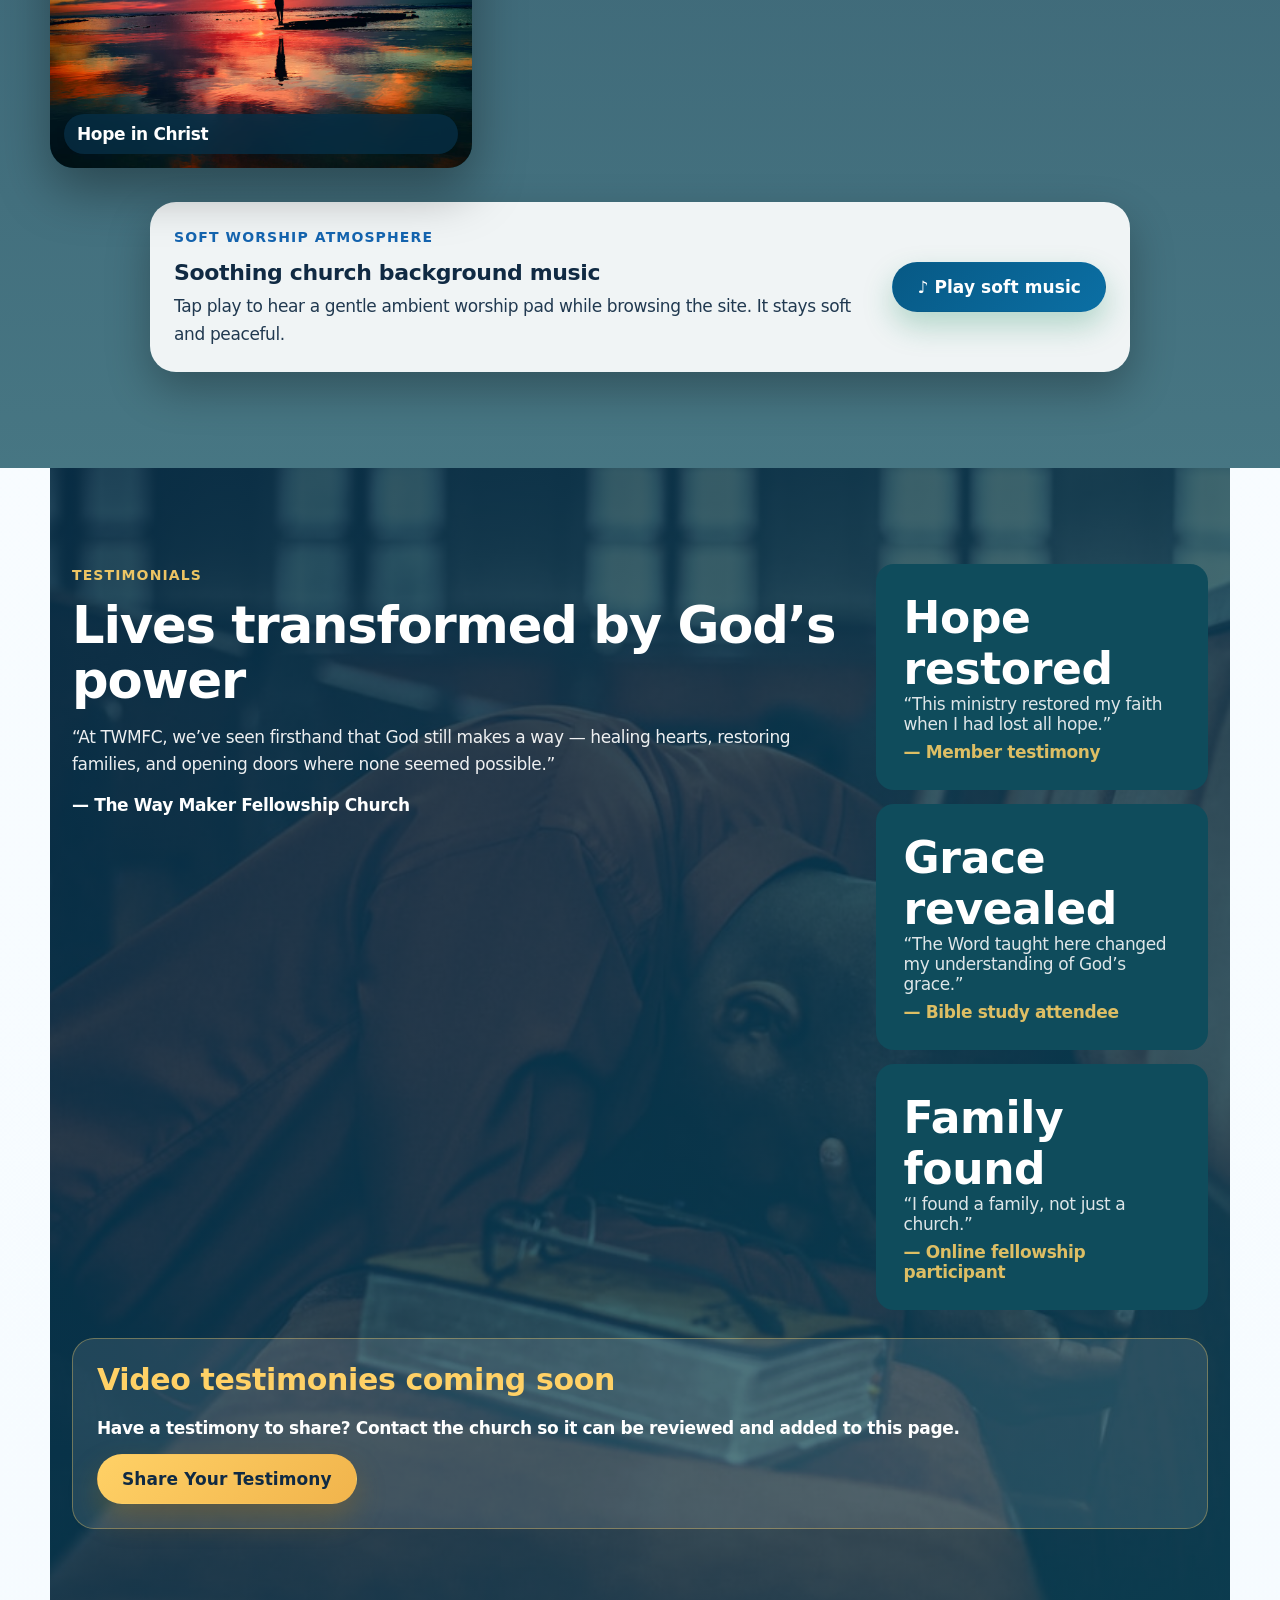
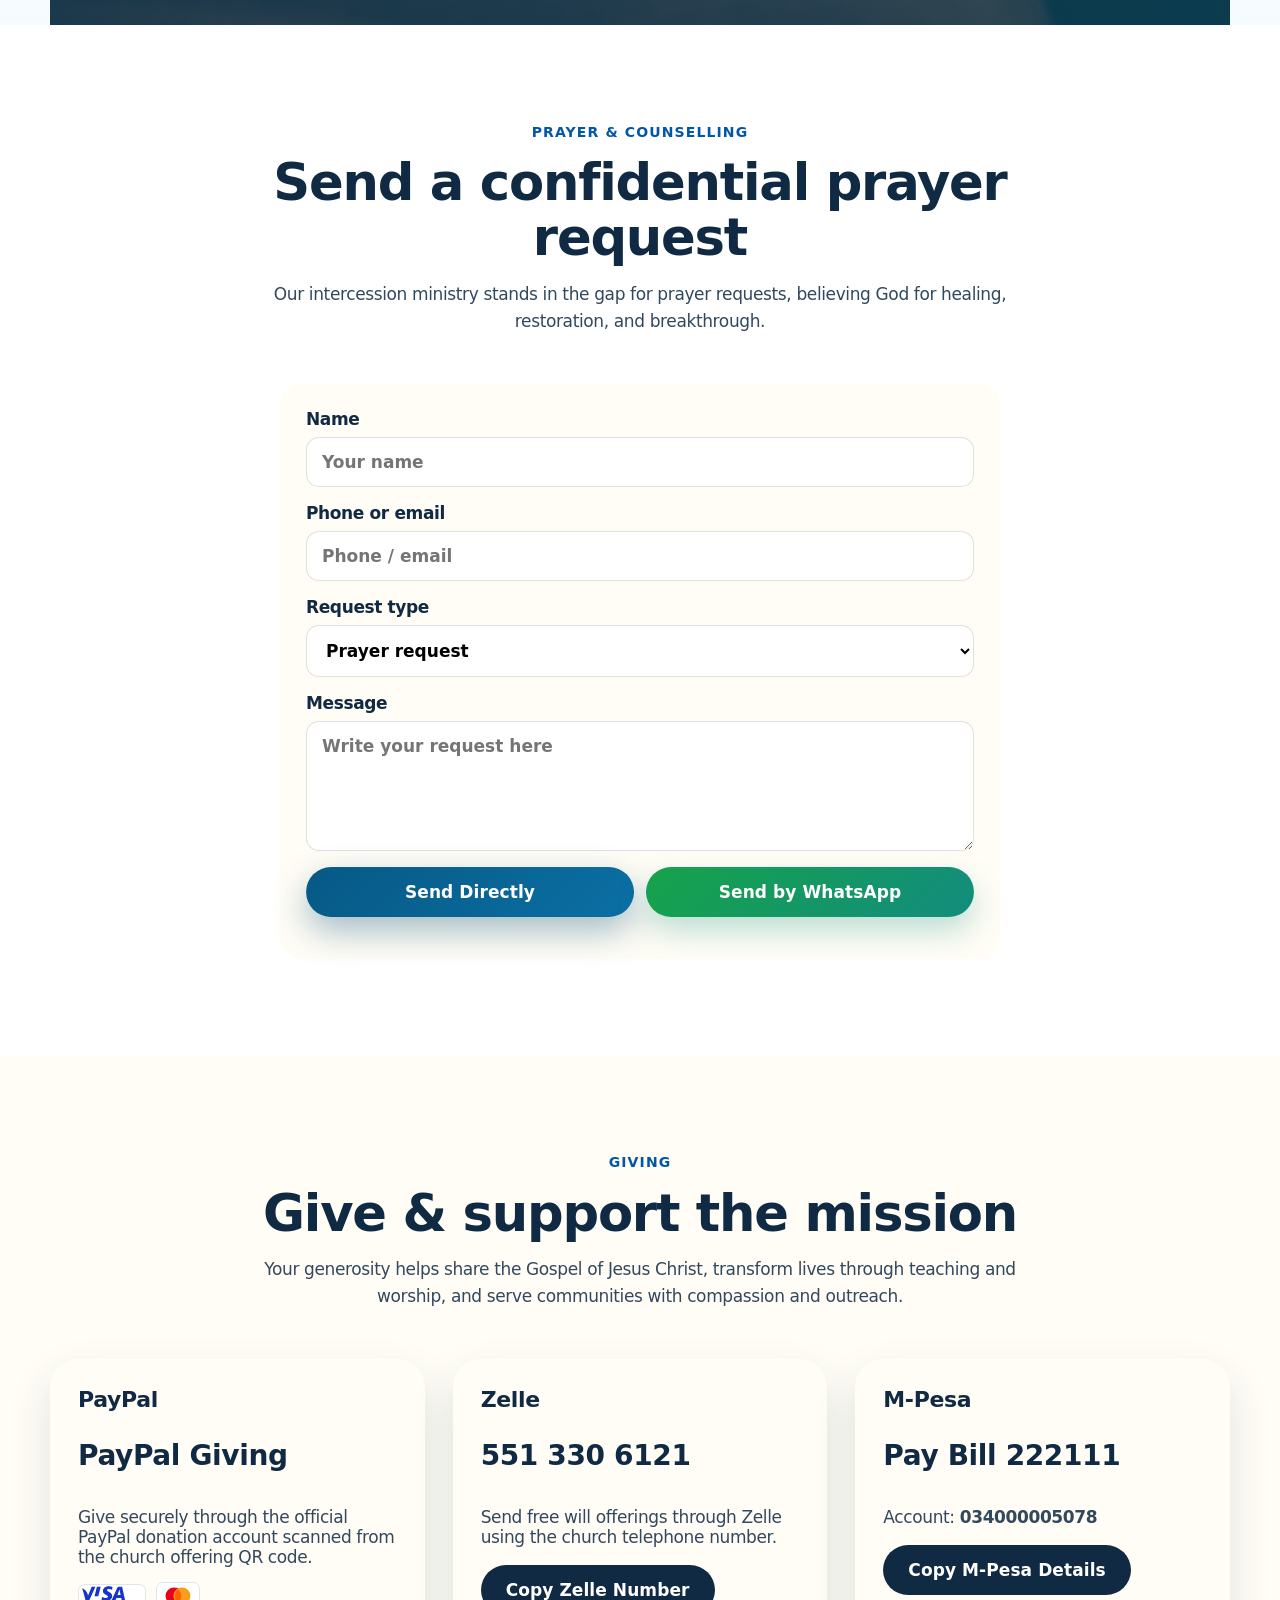
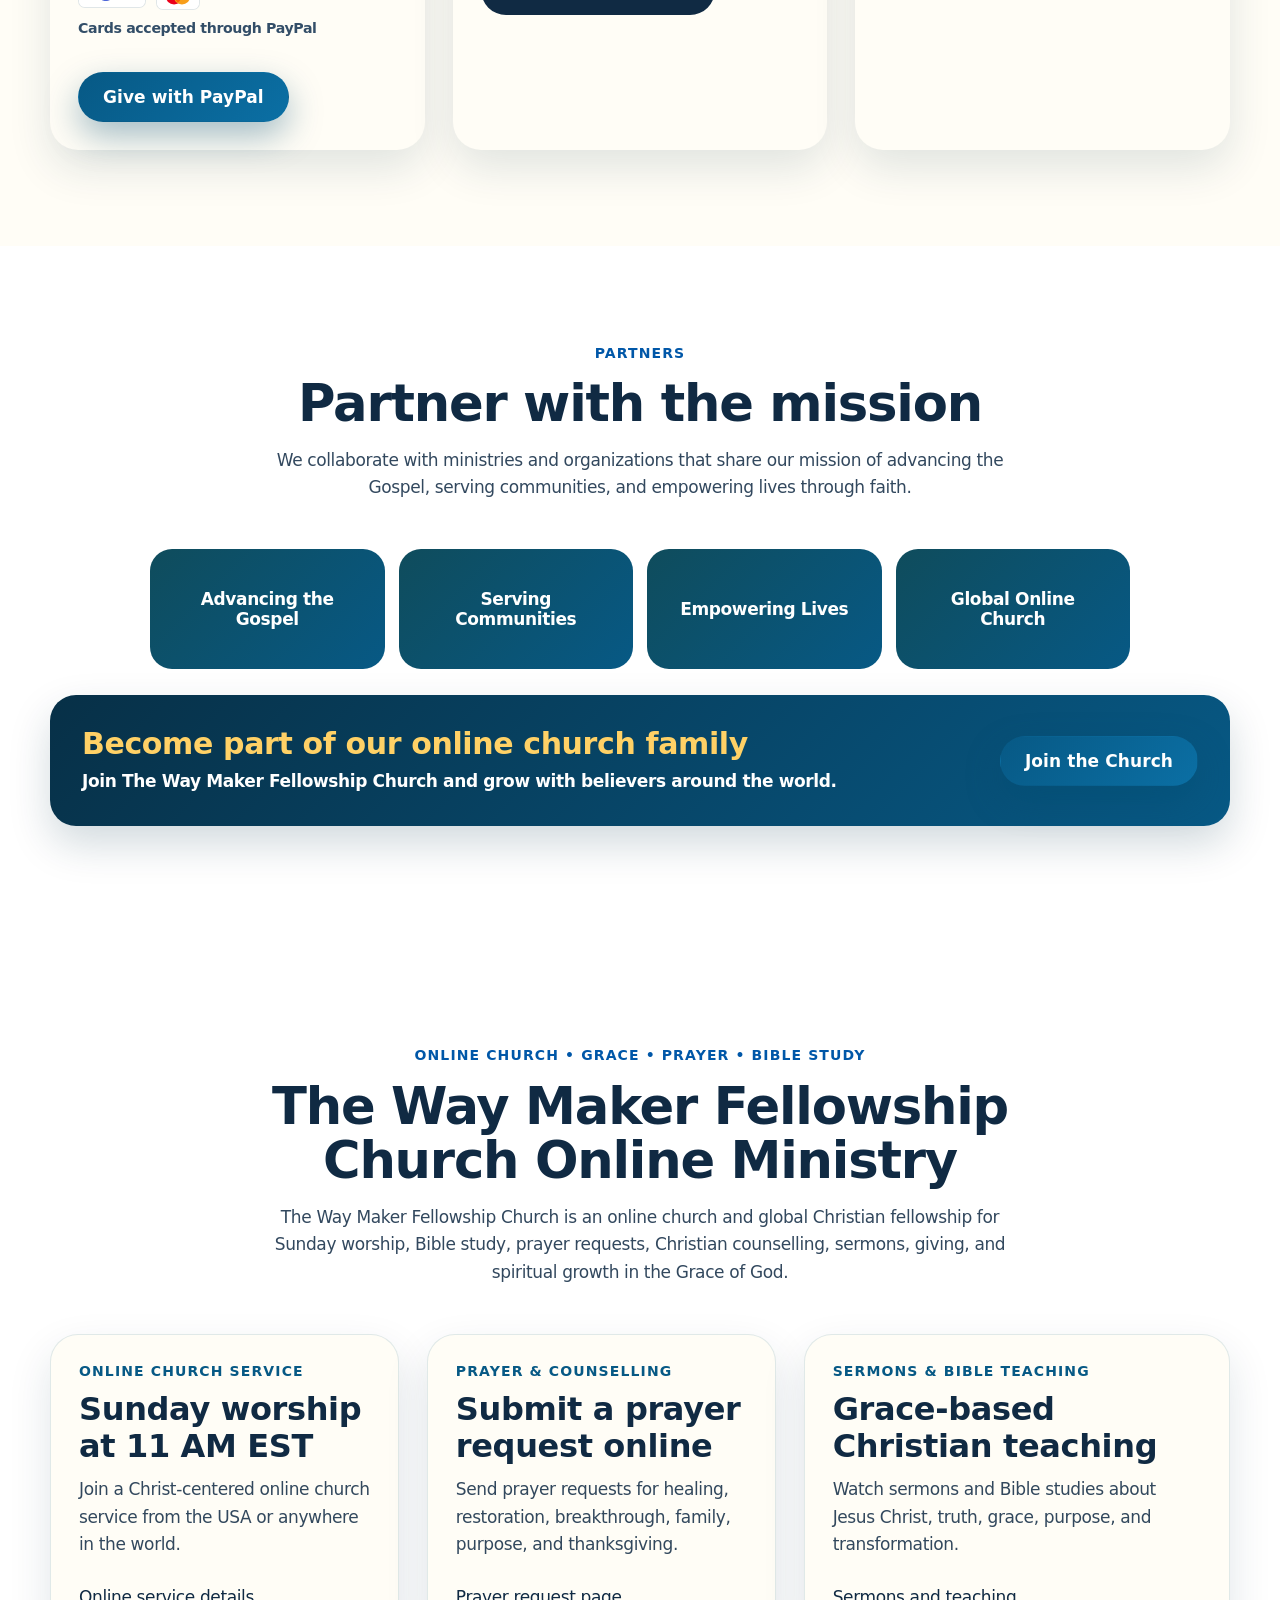
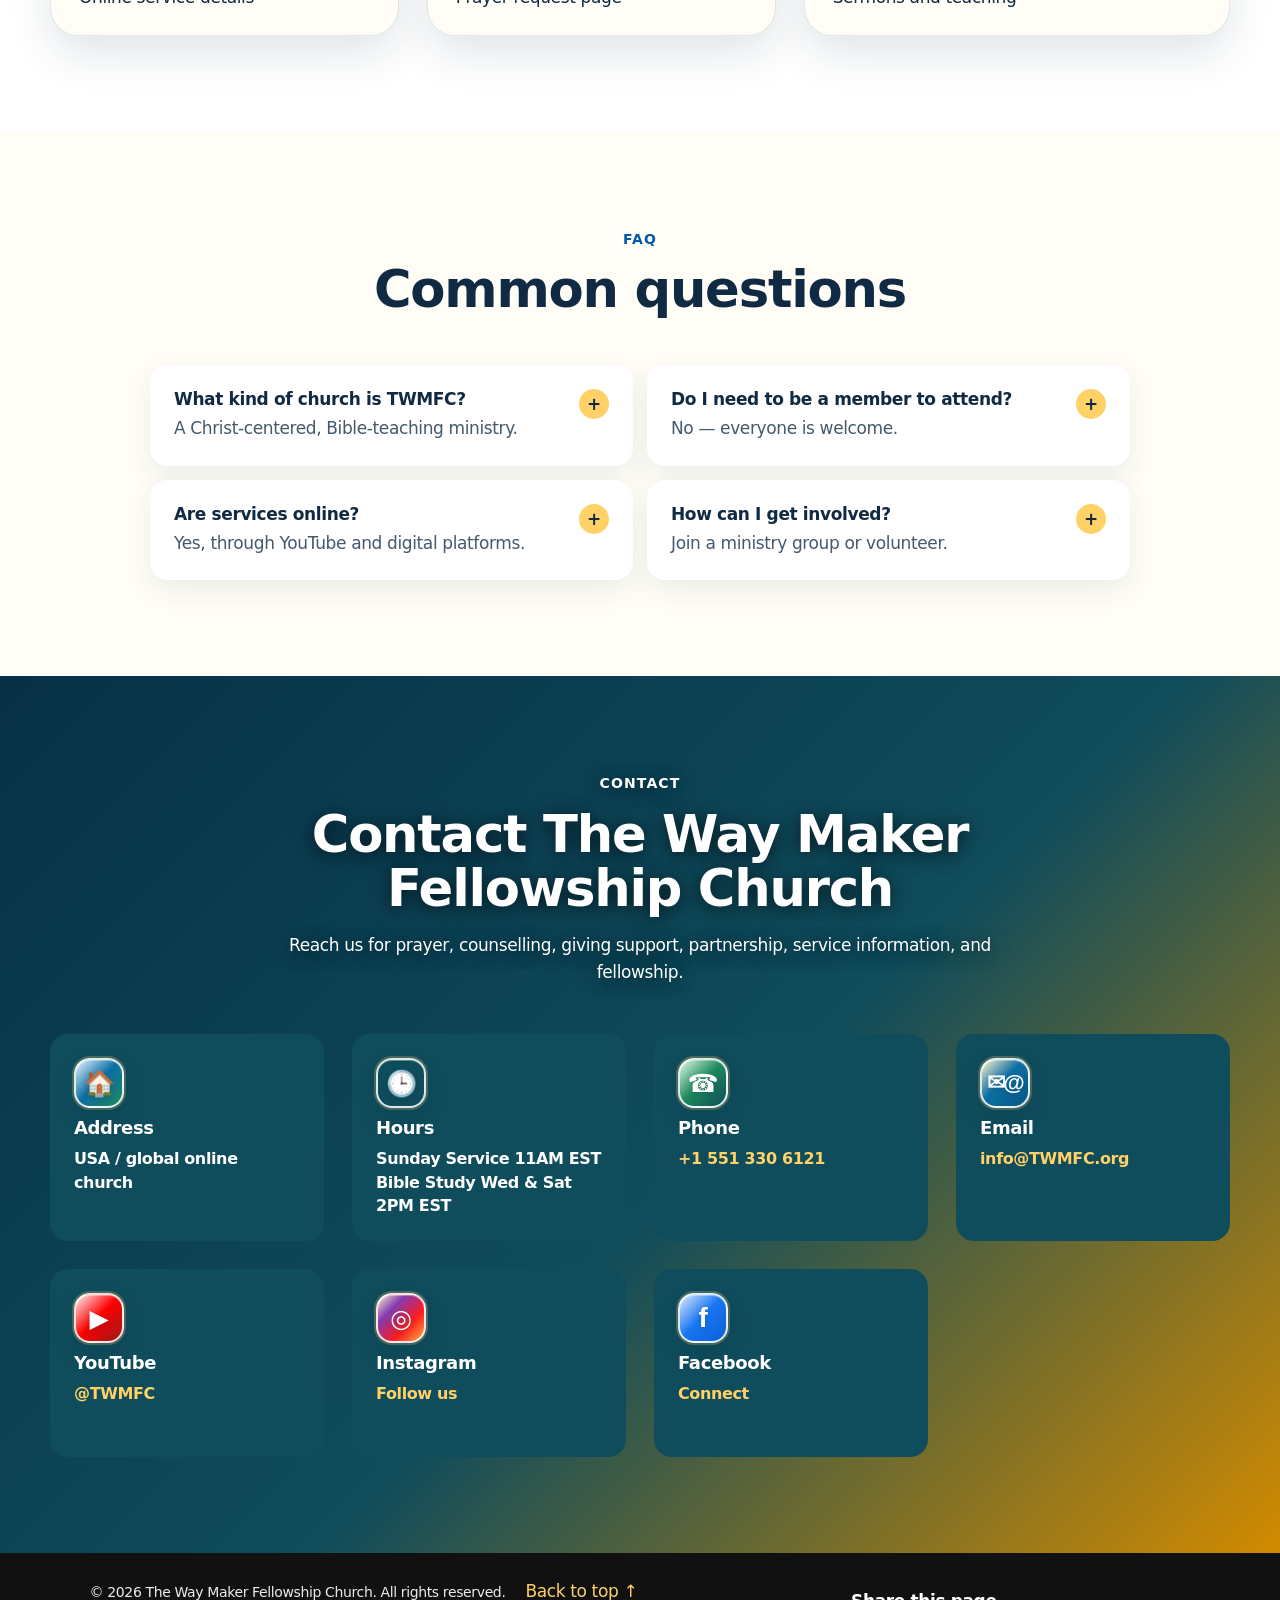
==== commit 27dd25ab: "feat: apply Waymaker church content updates" ====
--- a/index.html
+++ b/index.html
@@ -31,7 +31,7 @@
   <meta name="twitter:image" content="https://waymaker-church.org/assets/twmfc-logo-512.png" />
   <link rel="preload" href="assets/gallery/worship-hall.jpg" as="image" />
   <link rel="preload" href="assets/twmfc-logo.png" as="image" />
-  <link rel="stylesheet" href="styles.css" />
+  <link rel="stylesheet" href="styles.css?v=church-update-20260720" />
   <script type="application/ld+json">{"@context":"https://schema.org","@type":["Church","Organization"],"@id":"https://waymaker-church.org/#church","name":"The Way Maker Fellowship Church","alternateName":["TWMFC","Way Maker Church","Way Maker Fellowship Church"],"url":"https://waymaker-church.org/","logo":"https://waymaker-church.org/assets/twmfc-logo-512.png","image":"https://waymaker-church.org/assets/twmfc-logo-512.png","description":"The Way Maker Fellowship Church is a global online Christian church offering Sunday worship, Bible study, prayer, counselling, sermons, giving, and fellowship rooted in the Grace of God and the finished work of Jesus Christ.","email":"info@TWMFC.org","telephone":"+15513306121","areaServed":["United States","Global","Online"],"slogan":"Experience the Grace of God. Encounter Transformation","knowsAbout":["Grace of God","Finished work of Jesus Christ","Online church service","Bible study","Prayer requests","Christian counselling","Sunday worship","Christian fellowship"],"sameAs":["https://www.youtube.com/@TWMFC","https://www.instagram.com/thewaymakerfellowship_church/","https://www.facebook.com/share/14G5Emyveza/"],"contactPoint":[{"@type":"ContactPoint","telephone":"+15513306121","email":"info@TWMFC.org","contactType":"church office","areaServed":"Global","availableLanguage":"English"}],"hasOfferCatalog":{"@type":"OfferCatalog","name":"Church Ministry Services","itemListElement":[{"@type":"Offer","itemOffered":{"@type":"Service","name":"Sunday online worship"}},{"@type":"Offer","itemOffered":{"@type":"Service","name":"Online Bible study"}},{"@type":"Offer","itemOffered":{"@type":"Service","name":"Prayer requests"}},{"@type":"Offer","itemOffered":{"@type":"Service","name":"Christian counselling"}},{"@type":"Offer","itemOffered":{"@type":"Service","name":"Sermons and teaching"}},{"@type":"Offer","itemOffered":{"@type":"Service","name":"Giving and partnership"}}]},"event":[{"@type":"Event","name":"Sunday Online Worship Service","eventAttendanceMode":"https://schema.org/OnlineEventAttendanceMode","eventStatus":"https://schema.org/EventScheduled","description":"Sunday worship service online at 11 AM EST with The Way Maker Fellowship Church.","organizer":{"@id":"https://waymaker-church.org/#church"},"location":{"@type":"VirtualLocation","url":"https://us02web.zoom.us/j/87222982259#success"}},{"@type":"Event","name":"Online Bible Study","eventAttendanceMode":"https://schema.org/OnlineEventAttendanceMode","eventStatus":"https://schema.org/EventScheduled","description":"Bible Study on Wednesday and Saturday at 2 PM EST.","organizer":{"@id":"https://waymaker-church.org/#church"},"location":{"@type":"VirtualLocation","url":"https://waymaker-church.org/online-service.html"}}]}</script>
   <script type="application/ld+json">{"@context":"https://schema.org","@type":"WebSite","@id":"https://waymaker-church.org/#website","name":"The Way Maker Fellowship Church","alternateName":"TWMFC","url":"https://waymaker-church.org/","publisher":{"@id":"https://waymaker-church.org/#church"},"inLanguage":"en","potentialAction":{"@type":"SearchAction","target":"https://waymaker-church.org/?s={search_term_string}","query-input":"required name=search_term_string"}}</script>
   <script type="application/ld+json">{"@context":"https://schema.org","@type":"WebPage","@id":"https://waymaker-church.org/#webpage","url":"https://waymaker-church.org/","name":"The Way Maker Fellowship Church | Online Worship & Prayer","description":"Join The Way Maker Fellowship Church online for Sunday worship at 11 AM EST, Bible study, sermons, prayer requests, counselling, giving, and the Grace of God.","isPartOf":{"@id":"https://waymaker-church.org/#website"},"publisher":{"@id":"https://waymaker-church.org/#church"},"inLanguage":"en"}</script>
@@ -55,7 +55,7 @@
         <a href="online-service.html">Online Service</a>
         <a href="prayer-request.html">Prayer</a>
         <a href="#gallery">Gallery</a>
-        <a href="#giving">Give</a>
+        <a href="#giving">Give</a><a href="https://chebs-canada.aweb.page/grace-based-fellowship" class="nav-join" target="_blank" rel="noopener">Join the Church</a>
         <a href="tel:+15513306121" class="nav-phone">Call +1 551 330 6121</a>
         <a href="contact.html" class="nav-cta">Contact Us</a>
       </div>
@@ -86,8 +86,9 @@
           <a href="tel:+15513306121">Call +1 551 330 6121</a>
         </div>
         <div class="hero-actions hero-actions-centered">
-          <a href="https://us02web.zoom.us/j/87222982259#success" class="button button-primary" target="_blank" rel="noopener">Join Us Now</a>
-          <a href="tel:+15513306121" class="button button-gold">Call Church</a>
+          <a href="https://us02web.zoom.us/j/87222982259#success" class="button button-primary" target="_blank" rel="noopener">Join a Service</a>
+          <a href="https://chebs-canada.aweb.page/grace-based-fellowship" class="button button-gold" target="_blank" rel="noopener">Join the Church</a>
+          <a href="tel:+15513306121" class="button button-outline">Call Church</a>
           <a href="#live" class="button button-outline">Watch Online</a>
         </div>
       </div>
@@ -108,6 +109,18 @@
       <a href="contact.html">📞 Contact Us</a>
     </section>
 
+    <section class="share-invitation" aria-label="Share The Way Maker Fellowship Church website">
+      <div>
+        <strong>Share the Grace</strong>
+        <span>Invite family and friends to worship, pray, and grow with us online.</span>
+      </div>
+      <div class="share-bar" data-share-title="The Way Maker Fellowship Church">
+        <a class="share-whatsapp" href="#" data-share="whatsapp" target="_blank" rel="noopener">WhatsApp</a>
+        <a class="share-facebook" href="#" data-share="facebook" target="_blank" rel="noopener">Facebook</a>
+        <button class="share-more" type="button" data-share="more">Instagram / More</button>
+      </div>
+    </section>
+
     <section id="service-details" class="section section-light service-details-section">
       <div class="section-heading reveal">
         <p class="eyebrow blue">Service Details</p>
@@ -119,7 +132,8 @@
           <span>Sunday Service</span>
           <h3>Time: 11AM EST</h3>
           <p>Join worship, prayer, and fellowship online from wherever you are in the world.</p>
-          <a class="button button-primary" href="https://us02web.zoom.us/j/87222982259#success" target="_blank" rel="noopener">Join Us Now</a>
+          <a class="button button-primary" href="https://us02web.zoom.us/j/87222982259#success" target="_blank" rel="noopener">Join a Service</a>
+          <a class="button button-gold" href="https://chebs-canada.aweb.page/grace-based-fellowship" target="_blank" rel="noopener">Join the Church</a>
         </article>
         <article class="service-details-card reveal delay-1">
           <span>Bible Study</span>
@@ -128,10 +142,10 @@
           <p>Connect with us for Bible Study and growth in the Word of God.</p>
         </article>
         <article class="service-flyer-card reveal delay-2">
-          <img src="assets/twmfc-service-flyer-web.png" alt="The Way Maker Fellowship Church Sunday Service and Bible Study flyer" loading="lazy" decoding="async" />
+          <img src="assets/twmfc-service-flyer-black-gold-web.webp" alt="The Way Maker Fellowship Church Sunday Service and Bible Study flyer" loading="lazy" decoding="async" />
           <div class="service-flyer-actions">
-            <a class="button button-primary" href="assets/twmfc-service-flyer.png" download>Download Flyer PNG</a>
-            <a class="button button-gold" href="assets/twmfc-service-flyer.pdf" download>Download Flyer PDF</a>
+            <a class="button button-primary" href="assets/twmfc-service-flyer-black-gold.png" download>Download Flyer PNG</a>
+            <a class="button button-gold" href="assets/twmfc-service-flyer-black-gold.pdf" download>Download Flyer PDF</a>
           </div>
         </article>
       </div>
@@ -164,12 +178,13 @@
             <li>A warm online family and global community</li>
           </ul>
           <div class="service-actions">
-            <a class="button button-gold" href="https://us02web.zoom.us/j/87222982259#success" target="_blank" rel="noopener">Join Us Now</a>
+            <a class="button button-gold" href="https://us02web.zoom.us/j/87222982259#success" target="_blank" rel="noopener">Join a Service</a>
+            <a class="button button-primary" href="https://chebs-canada.aweb.page/grace-based-fellowship" target="_blank" rel="noopener">Join the Church</a>
             <a class="button button-dark" href="#prayer">Send prayer request</a>
           </div>
           <div class="service-qr-card">
             <img src="assets/join-us-now-zoom-qr.png" alt="Scan this QR code to join the Zoom meeting" loading="lazy" decoding="async">
-            <p><strong>Scan QR code to Join Us Now</strong></p>
+            <p><strong>Scan QR code to Join a Service</strong></p>
           </div>
         </aside>
       </div>
@@ -229,8 +244,8 @@
       </div>
       <div class="leadership-grid">
         <article class="leader-card reveal"><div class="leader-avatar">CM</div><h3>Pastor Chester Misaki</h3><p class="leader-role">Senior Pastor · Servant of God · Preacher of the Word</p><p>Pastor Chester Misaki is an evangelist at heart and a faithful proclaimer of the Good News from both the Old and New Testaments, with a deep passion for exposing the Grace of God.</p><p>He previously served with the United Nations, including as Chief of Budget and Finance in MINURSO, Western Sahara, Morocco, and has helped grow the Body of Christ across Kenya, Kosovo, Morocco, Kuwait, the United States, and Canada.</p></article>
-        <article class="leader-card reveal delay-1"><div class="leader-avatar">IM</div><h3>Minister Isabella Misaki</h3><p class="leader-role">Pastor’s Wife · Intercessor · Encourager</p><p>Minister Isabella Misaki serves faithfully alongside Pastor Chester and the church leadership. She loves the Word of God, intercession for the nations, and encouraging believers in their walk of faith.</p><p>She has served internationally and, together with Sister Roselyne, helps spearhead the intercessory arm of the church.</p></article>
-        <article class="leader-card reveal delay-2"><div class="leader-avatar">MP</div><h3>Minister Marilyn Pillai</h3><p class="leader-role">Coordinator of Services · Senior Admin</p><p>Minister Marilyn Pillai is a servant of Christ with a heart for prayer, teaching the Word of God, and encouraging believers to grow in the grace and knowledge of Jesus Christ.</p><p>Since TWMFC’s launch in August 2024, she has served in preaching, prayer, spiritual encouragement, coordination, and administration across nations.</p></article>
+        <article class="leader-card reveal delay-1"><div class="leader-avatar">IM</div><h3>Minister Isabella Misaki</h3><p class="leader-role">Co-Intercessory Leader</p><p>Minister Isabella Misaki is an amazing co-labourer and life partner of Pastor Chester and serves faithfully alongside him and the Church leadership.</p></article>
+        <article class="leader-card reveal delay-2"><div class="leader-avatar">MP</div><h3>Minister Marilyn Pillai</h3><p class="leader-role">Ministry Co-ordinator &amp; Administrator</p><p>Minister Marilyn Pillai is a servant of Christ with a heart for prayer, teaching the Word of God, and encouraging believers to grow in the grace and knowledge of Jesus Christ.</p><p>Since TWMFC’s launch in August 2024, she has served in preaching, prayer, spiritual encouragement, coordination, and administration across nations.</p></article>
       </div>
       <div class="team-strip reveal">
         <strong>Pastoral Team:</strong> Pastor Alabi · Pastor Walter Ayara · Pastor Nicodemus Vilembwa · Minister Isabella Misaki · Minister Marilyn Pillai<br>
@@ -251,6 +266,10 @@
         <details class="ministry-card"><summary><strong>Women’s Fellowship</strong><span>Spiritual growth and support.</span></summary><ul><li>Women’s prayer and encouragement</li><li>Family ministry</li><li>Spiritual growth through God’s Word</li></ul></details>
         <details class="ministry-card"><summary><strong>Men’s Fellowship</strong><span>Leadership and faith development.</span></summary><ul><li>Faith-driven leadership</li><li>Accountability</li><li>Spiritual growth among men</li></ul></details>
         <details class="ministry-card"><summary><strong>Outreach Ministry</strong><span>Community impact through compassion.</span></summary><ul><li>Serving communities</li><li>Advancing the Gospel</li><li>Empowering lives through faith</li></ul></details>
+      </div>
+      <div class="join-family-cta reveal">
+        <div><strong>Ready to plug in and grow?</strong><span>Register to join The Way Maker Fellowship Church and become part of the family.</span></div>
+        <a class="button button-primary" href="https://chebs-canada.aweb.page/grace-based-fellowship" target="_blank" rel="noopener">Join the Church</a>
       </div>
     </section>
 
@@ -293,7 +312,7 @@
       </div>
     </section>
 
-    <section class="section section-dark split-section photo-testimony-section">
+    <section id="testimonies" class="section section-dark split-section photo-testimony-section">
       <div class="reveal">
         <p class="eyebrow">Testimonials</p>
         <h2>Lives transformed by God’s power</h2>
@@ -304,6 +323,11 @@
         <div><strong>Hope restored</strong><span>“This ministry restored my faith when I had lost all hope.” <em>— Member testimony</em></span></div>
         <div><strong>Grace revealed</strong><span>“The Word taught here changed my understanding of God’s grace.” <em>— Bible study attendee</em></span></div>
         <div><strong>Family found</strong><span>“I found a family, not just a church.” <em>— Online fellowship participant</em></span></div>
+      </div>
+      <div class="video-testimony-note reveal">
+        <strong>Video testimonies coming soon</strong>
+        <span>Have a testimony to share? Contact the church so it can be reviewed and added to this page.</span>
+        <a class="button button-gold" href="contact.html">Share Your Testimony</a>
       </div>
     </section>
 
@@ -334,7 +358,7 @@
         <p>Your generosity helps share the Gospel of Jesus Christ, transform lives through teaching and worship, and serve communities with compassion and outreach.</p>
       </div>
       <div class="giving-cards">
-        <div class="give-card reveal"><h3>PayPal</h3><p class="payment-number">PayPal Giving</p><span>Give securely through the official PayPal donation account scanned from the church offering QR code.</span><a class="button button-primary payment-button" href="https://www.paypal.com/donate/?hosted_button_id=SMF6SN3CBAEKW&source=qr" target="_blank" rel="noopener">Give with PayPal</a></div>
+        <div class="give-card reveal"><h3>PayPal</h3><p class="payment-number">PayPal Giving</p><span>Give securely through the official PayPal donation account scanned from the church offering QR code.</span><div class="payment-brand-row" aria-label="PayPal accepts Visa and Mastercard"><img src="assets/visa.svg" alt="Visa" width="72" height="24"><img src="assets/mastercard.svg" alt="Mastercard" width="44" height="28"><small>Cards accepted through PayPal</small></div><a class="button button-primary payment-button" href="https://www.paypal.com/donate/?hosted_button_id=SMF6SN3CBAEKW&source=qr" target="_blank" rel="noopener">Give with PayPal</a></div>
         <div class="give-card reveal delay-1"><h3>Zelle</h3><p class="payment-number">551 330 6121</p><span>Send free will offerings through Zelle using the church telephone number.</span><button class="button button-dark payment-button copy-payment" type="button" data-copy="Zelle: 551 330 6121">Copy Zelle Number</button></div>
         <div class="give-card reveal delay-2"><h3>M-Pesa</h3><p class="payment-number">Pay Bill 222111</p><span>Account: <strong>034000005078</strong></span><button class="button button-dark payment-button copy-payment" type="button" data-copy="M-Pesa Pay Bill: 222111\nAccount: 034000005078">Copy M-Pesa Details</button></div>
       </div>
@@ -347,6 +371,10 @@
         <p>We collaborate with ministries and organizations that share our mission of advancing the Gospel, serving communities, and empowering lives through faith.</p>
       </div>
       <div class="partner-band reveal"><span>Advancing the Gospel</span><span>Serving Communities</span><span>Empowering Lives</span><span>Global Online Church</span></div>
+      <div class="join-family-cta reveal">
+        <div><strong>Become part of our online church family</strong><span>Join The Way Maker Fellowship Church and grow with believers around the world.</span></div>
+        <a class="button button-primary" href="https://chebs-canada.aweb.page/grace-based-fellowship" target="_blank" rel="noopener">Join the Church</a>
+      </div>
     </section>
 
 
@@ -408,11 +436,11 @@
 
   <footer class="footer">
     <p>© <span id="year"></span> The Way Maker Fellowship Church. All rights reserved.</p>
-    <a href="#top">Back to top ↑</a>
+    <a href="#top" class="footer-top-link">Back to top ↑</a>
   </footer>
 
   <script src="request-config.js?v=direct-send-20260604"></script>
-  <script src="script.js?v=direct-send-20260604"></script>
+  <script src="script.js?v=church-update-20260720"></script>
 </body>
 </html>
 
--- a/styles.css
+++ b/styles.css
@@ -687,7 +687,7 @@
 .time-card label {
   display: block;
   margin-top: 18px;
-  color: var(--gold);
+  color: #7a5200;
   font-size: 13px;
   font-weight: 900;
   letter-spacing: .08em;
@@ -1306,3 +1306,180 @@
   .request-actions { grid-template-columns: 1fr; }
   .admin-inbox-section { padding-top: 92px; }
 }
+
+/* July 2026 church registration, sharing, payments, and visibility update */
+.nav-join {
+  display: inline-flex;
+  align-items: center;
+  min-height: 42px;
+  padding: 9px 14px;
+  border-radius: 999px;
+  background: linear-gradient(135deg, #ffd166, #f4b840);
+  color: #102a43 !important;
+  font-weight: 950 !important;
+  box-shadow: rgba(183, 121, 0, .22) 0 10px 22px;
+}
+.share-invitation,
+.join-family-cta {
+  max-width: 1180px;
+  margin: 26px auto;
+  padding: clamp(20px, 4vw, 32px);
+  border-radius: 26px;
+  display: flex;
+  align-items: center;
+  justify-content: space-between;
+  gap: 22px;
+  background: linear-gradient(135deg, #073047, #075985);
+  color: #fff;
+  box-shadow: rgba(7, 48, 71, .18) 0 18px 42px;
+}
+.share-invitation strong,
+.join-family-cta strong,
+.video-testimony-note strong {
+  display: block;
+  color: #ffd166;
+  font-size: clamp(21px, 2.4vw, 30px);
+  line-height: 1.15;
+}
+.share-invitation span,
+.join-family-cta span,
+.video-testimony-note span {
+  display: block;
+  margin-top: 7px;
+  color: #fff;
+  font-weight: 650;
+  line-height: 1.5;
+}
+.share-bar {
+  display: flex;
+  flex-wrap: wrap;
+  gap: 10px;
+  align-items: center;
+}
+.share-bar a,
+.share-bar button {
+  min-height: 44px;
+  padding: 10px 15px;
+  border: 0;
+  border-radius: 999px;
+  color: #fff;
+  font: inherit;
+  font-weight: 900;
+  cursor: pointer;
+  box-shadow: rgba(0, 0, 0, .14) 0 8px 18px;
+}
+.share-whatsapp { background: #0b6f63; }
+.share-facebook { background: #0d5fc6; }
+.share-more { background: linear-gradient(135deg, #833ab4, #fd1d1d, #fcb045); }
+.footer-share {
+  display: grid;
+  gap: 9px;
+  justify-items: center;
+  margin: 10px auto 0;
+}
+.footer-share > span { color: #fff; font-weight: 800; }
+.footer-share .share-bar { justify-content: center; }
+.video-testimony-note {
+  grid-column: 1 / -1;
+  padding: 24px;
+  border-radius: 22px;
+  background: rgba(255, 255, 255, .10);
+  border: 1px solid rgba(255, 209, 102, .35);
+  display: grid;
+  gap: 12px;
+  justify-items: start;
+}
+.payment-brand-row {
+  display: flex;
+  align-items: center;
+  flex-wrap: wrap;
+  gap: 10px;
+  margin: 15px 0 18px;
+}
+.payment-brand-row img {
+  display: block;
+  width: auto;
+  object-fit: contain;
+  border: 1px solid rgba(7, 48, 71, .12);
+  border-radius: 7px;
+  background: #fff;
+}
+.payment-brand-row small {
+  color: #334e68;
+  font-weight: 800;
+}
+.join-church-card {
+  border: 2px solid rgba(244, 184, 64, .65);
+  background: linear-gradient(180deg, #fffdf6, #fff4cf);
+}
+/* Explicitly fix the two low-contrast contact descriptions reported in the document. */
+#contact.contact-section .section-heading p,
+#contact.contact-section .section-heading h2,
+.contact-page-hero .page-hero-inner > p,
+.contact-page-hero .page-hero-inner h1,
+.contact-action-section .section-heading h2,
+.contact-action-section .section-heading p {
+  color: #fff !important;
+  opacity: 1 !important;
+  text-shadow: 0 3px 18px rgba(0, 0, 0, .68);
+}
+.contact-action-section .section-heading .eyebrow {
+  color: #ffd166 !important;
+  opacity: 1 !important;
+}
+.back-to-top-button {
+  position: fixed;
+  right: 18px;
+  bottom: 92px;
+  z-index: 1200;
+  width: 48px;
+  height: 48px;
+  border-radius: 50%;
+  display: grid;
+  place-items: center;
+  background: #ffd166;
+  color: #102a43;
+  font-size: 23px;
+  font-weight: 1000;
+  box-shadow: rgba(7, 48, 71, .26) 0 12px 30px;
+  opacity: 0;
+  visibility: hidden;
+  transform: translateY(12px);
+  transition: opacity .2s, transform .2s, visibility .2s;
+}
+.back-to-top-button.visible {
+  opacity: 1;
+  visibility: visible;
+  transform: translateY(0);
+}
+@media (max-width: 760px) {
+  .share-invitation,
+  .join-family-cta { align-items: stretch; flex-direction: column; }
+  .share-bar { width: 100%; }
+  .share-bar a,
+  .share-bar button { flex: 1 1 130px; text-align: center; }
+  .join-family-cta .button { width: 100%; }
+  .back-to-top-button { right: 14px; bottom: 94px; }
+}
+
+/* Keep essential content readable even when scroll observers or screenshots do not fire. */
+.reveal,
+.reveal.visible {
+  opacity: 1 !important;
+  transform: none !important;
+}
+@media (max-width: 640px) {
+  .mobile-sticky-cta {
+    opacity: 0;
+    visibility: hidden;
+    pointer-events: none;
+    transform: translateY(18px);
+    transition: opacity .2s, transform .2s, visibility .2s;
+  }
+  .mobile-sticky-cta.is-visible {
+    opacity: 1;
+    visibility: visible;
+    pointer-events: auto;
+    transform: translateY(0);
+  }
+}
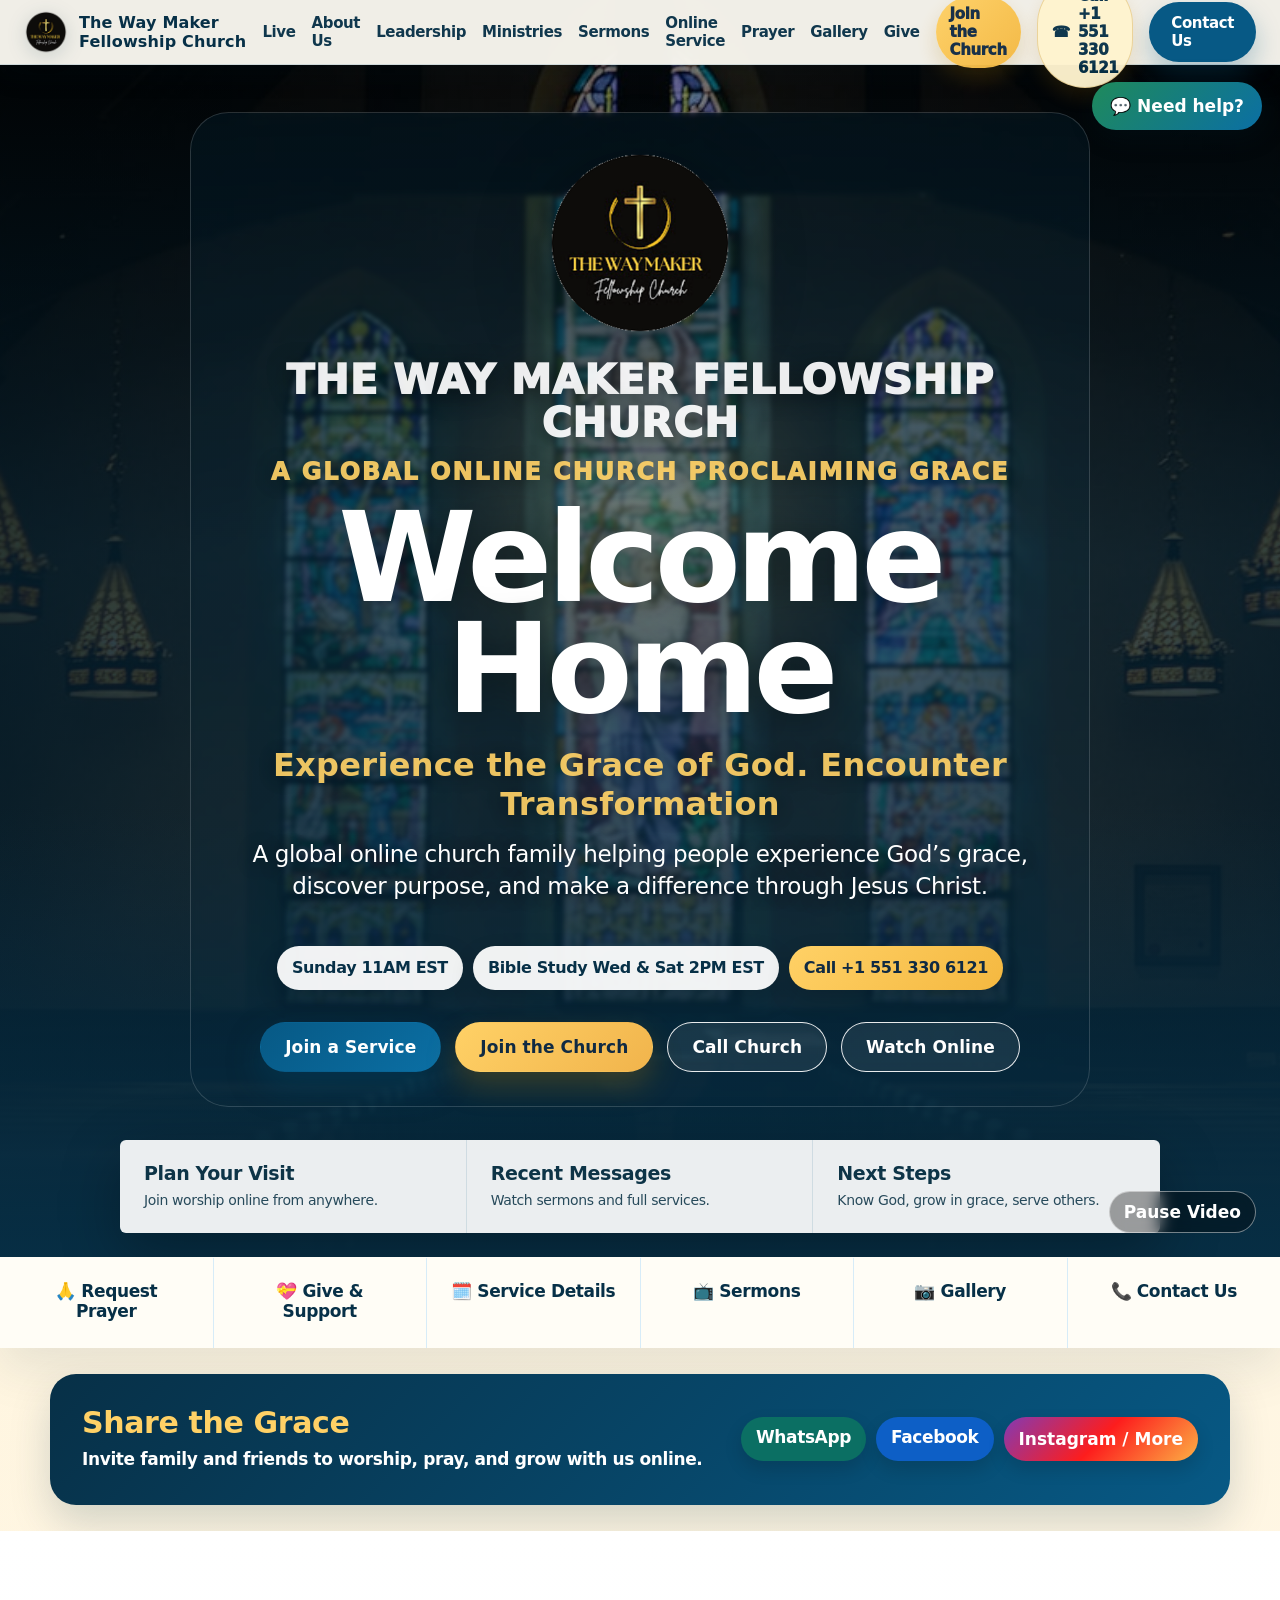
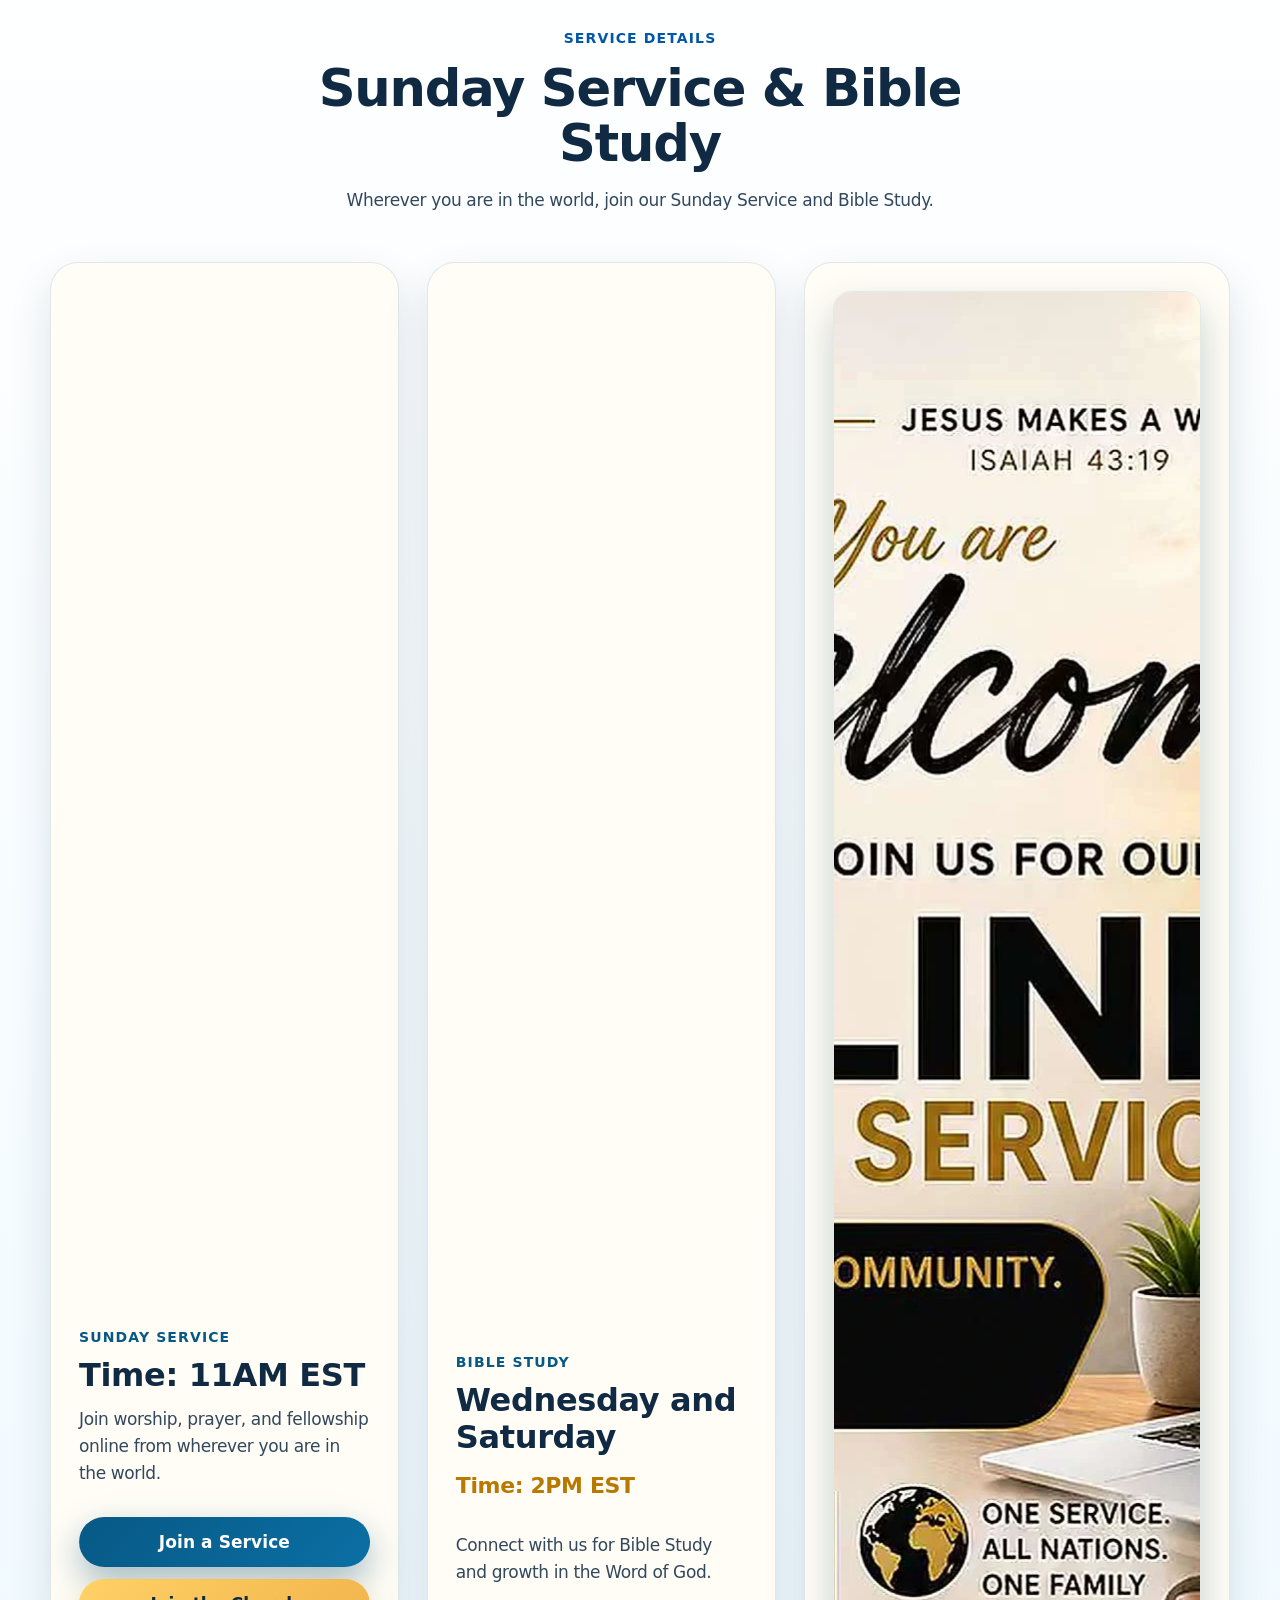
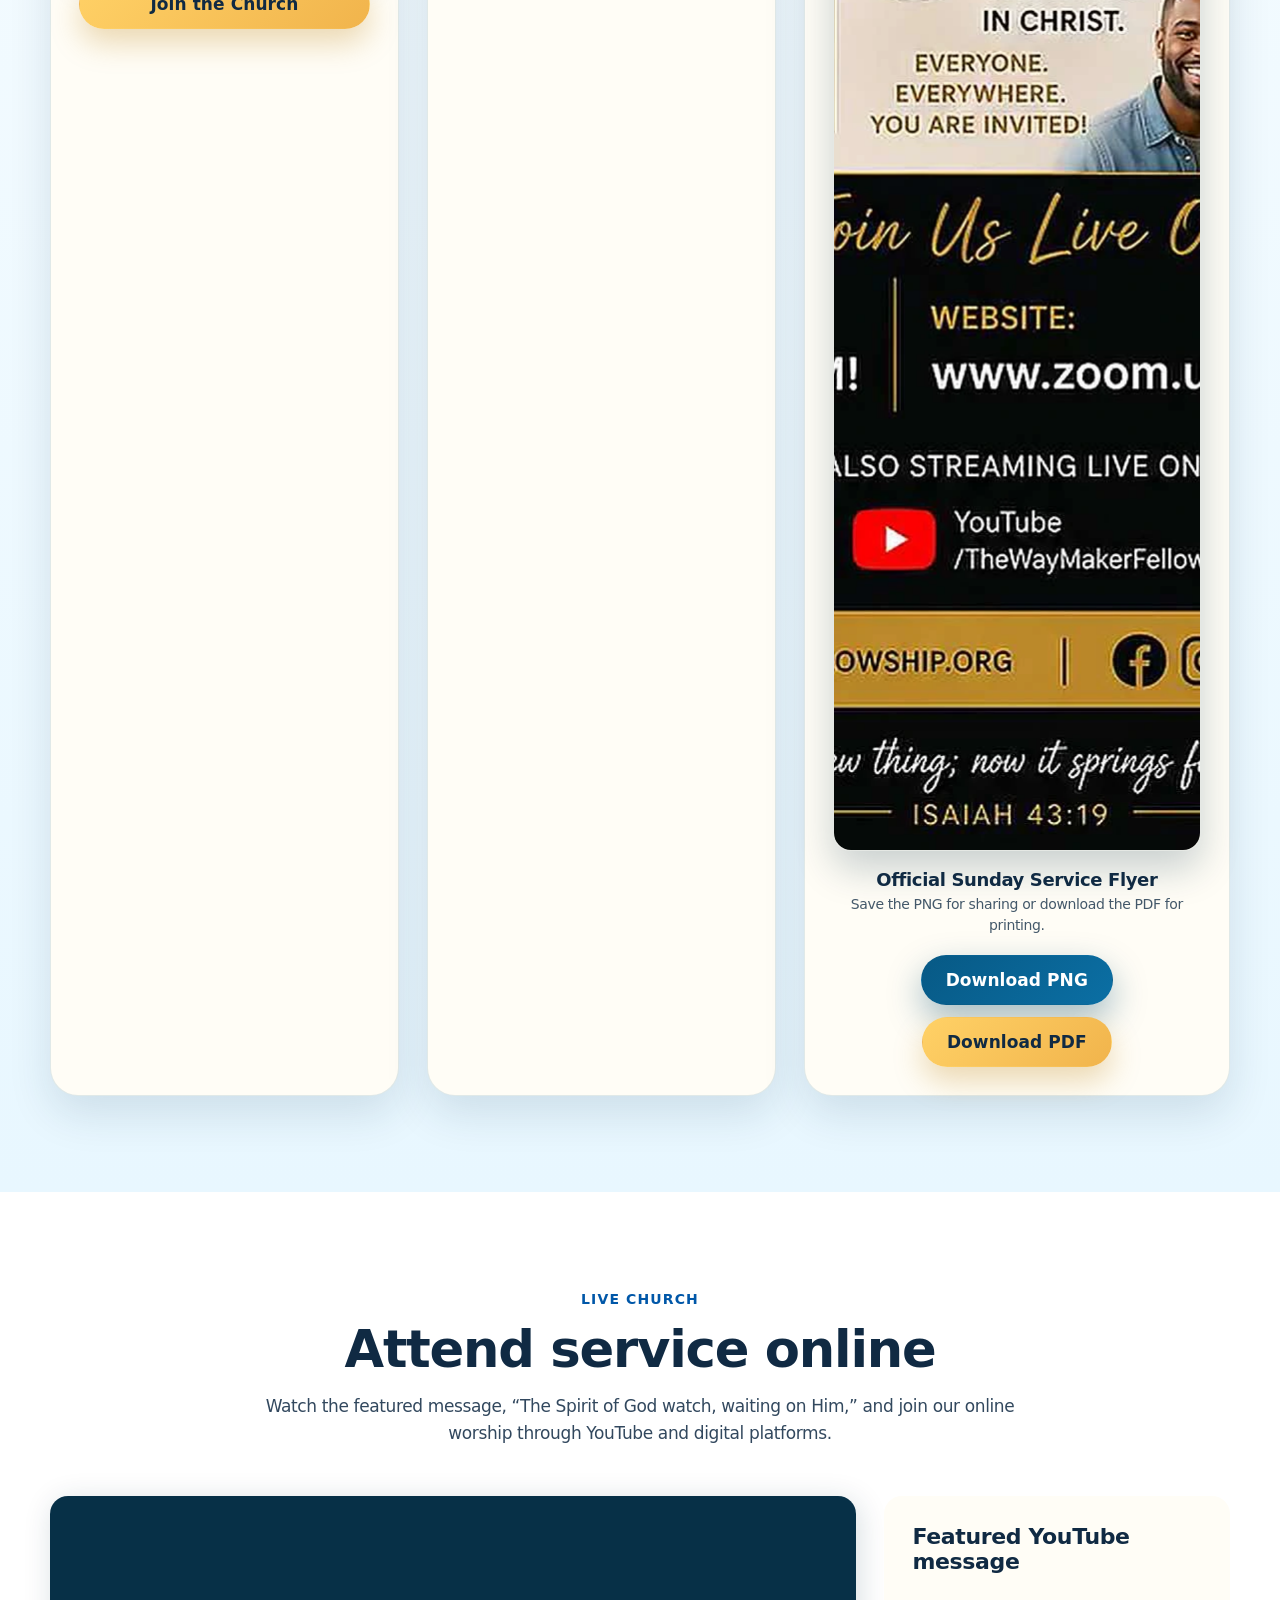
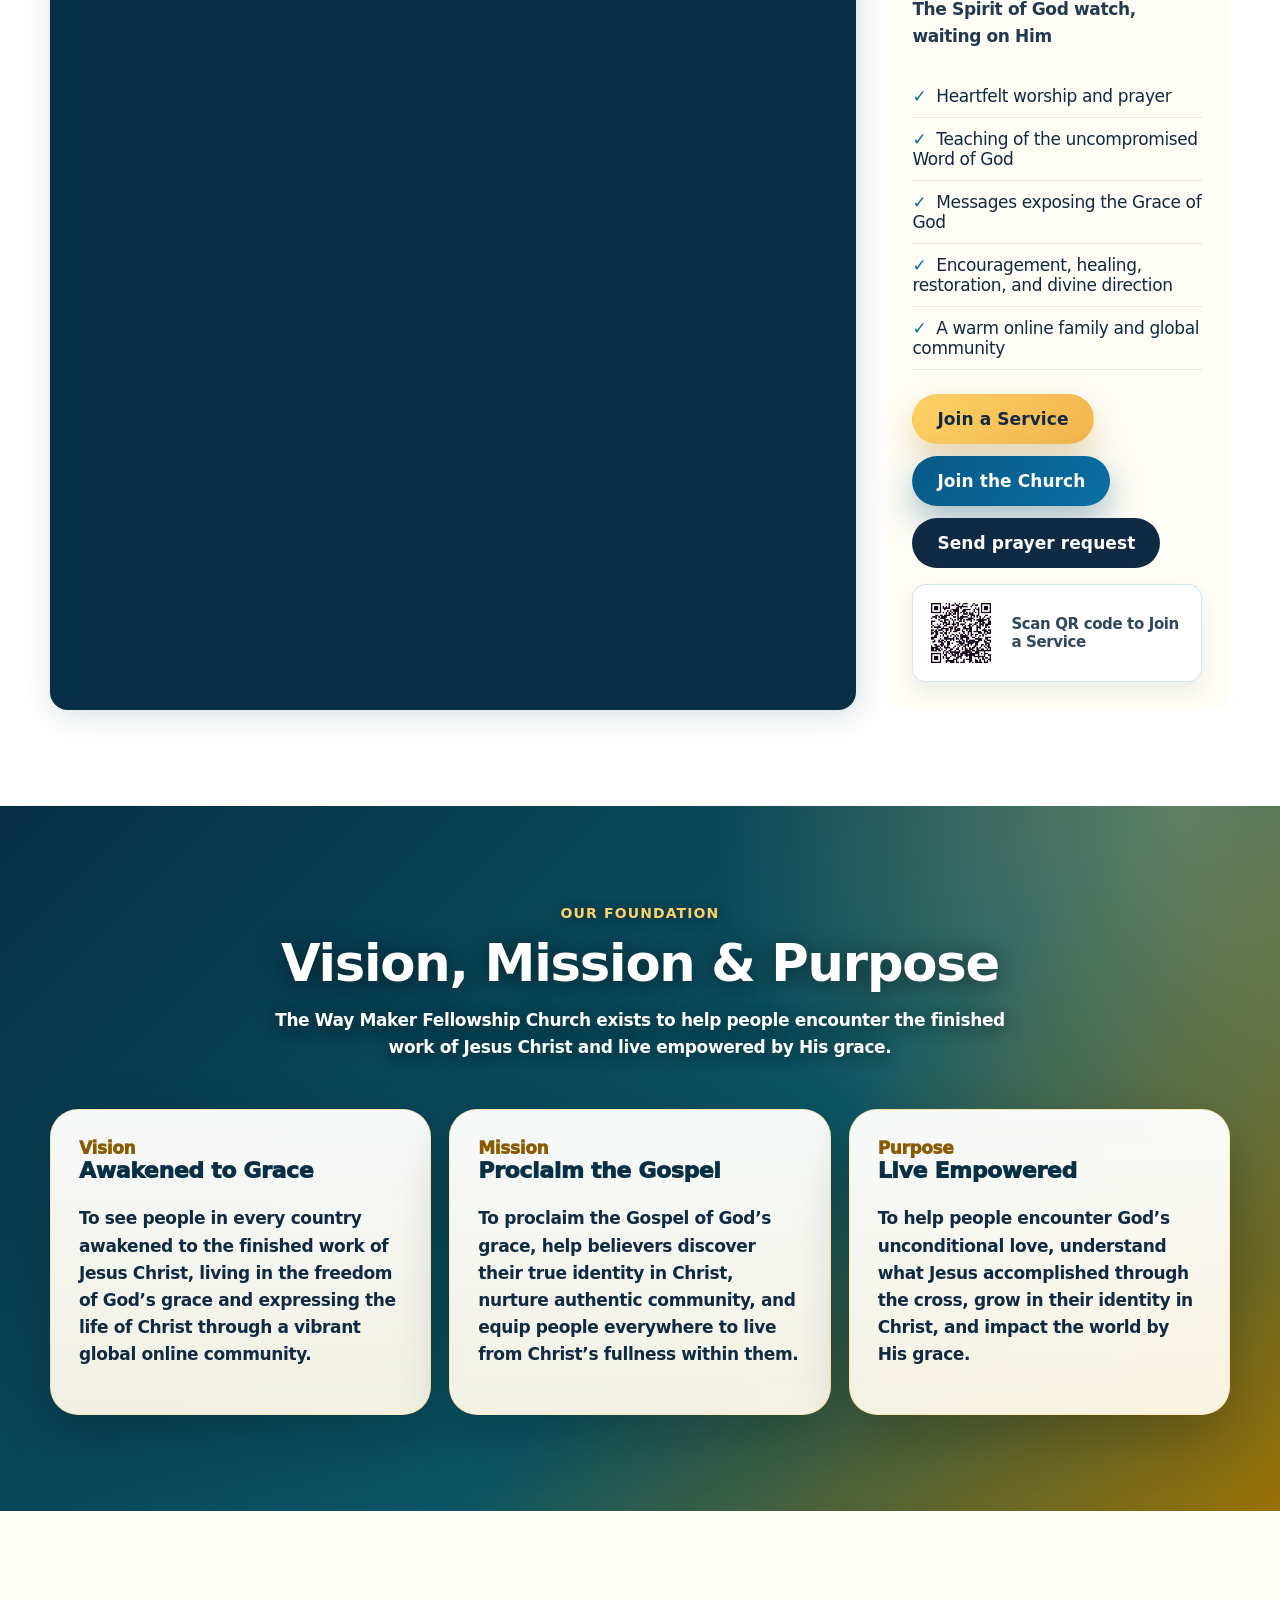
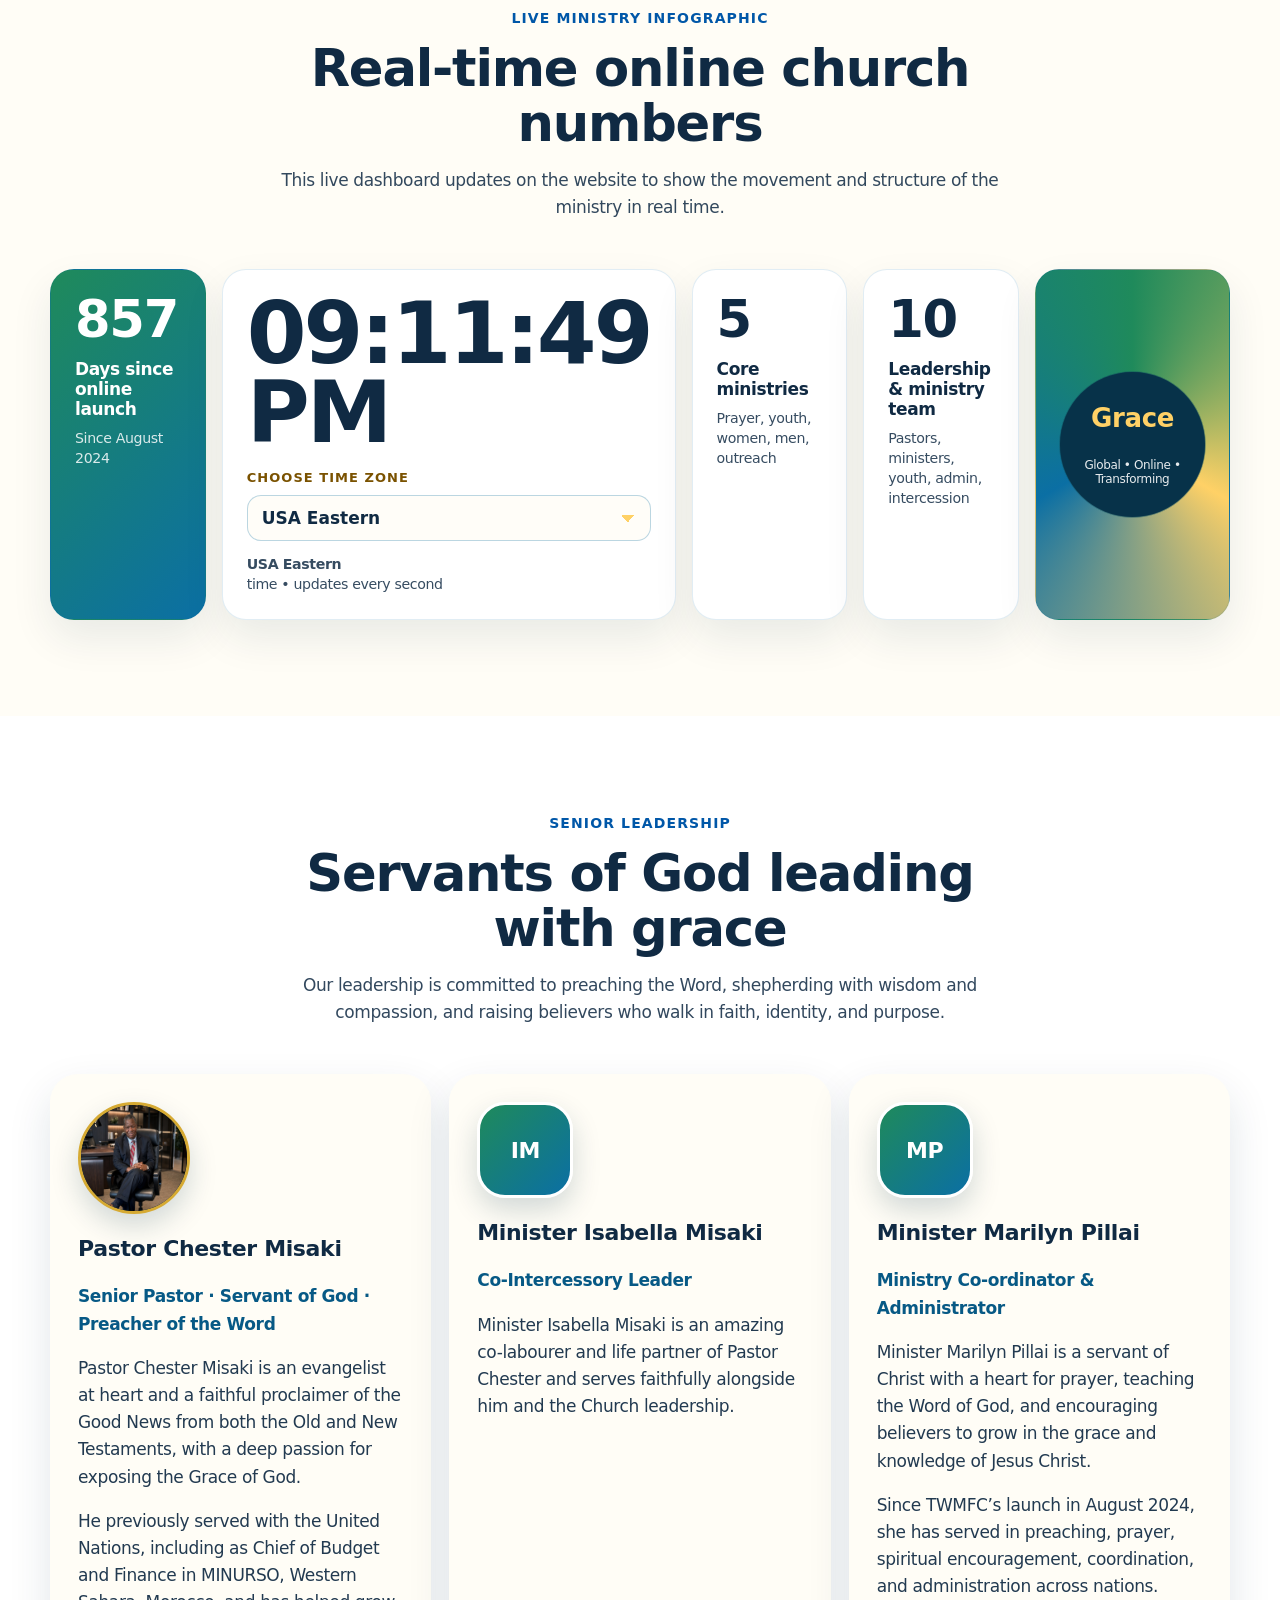
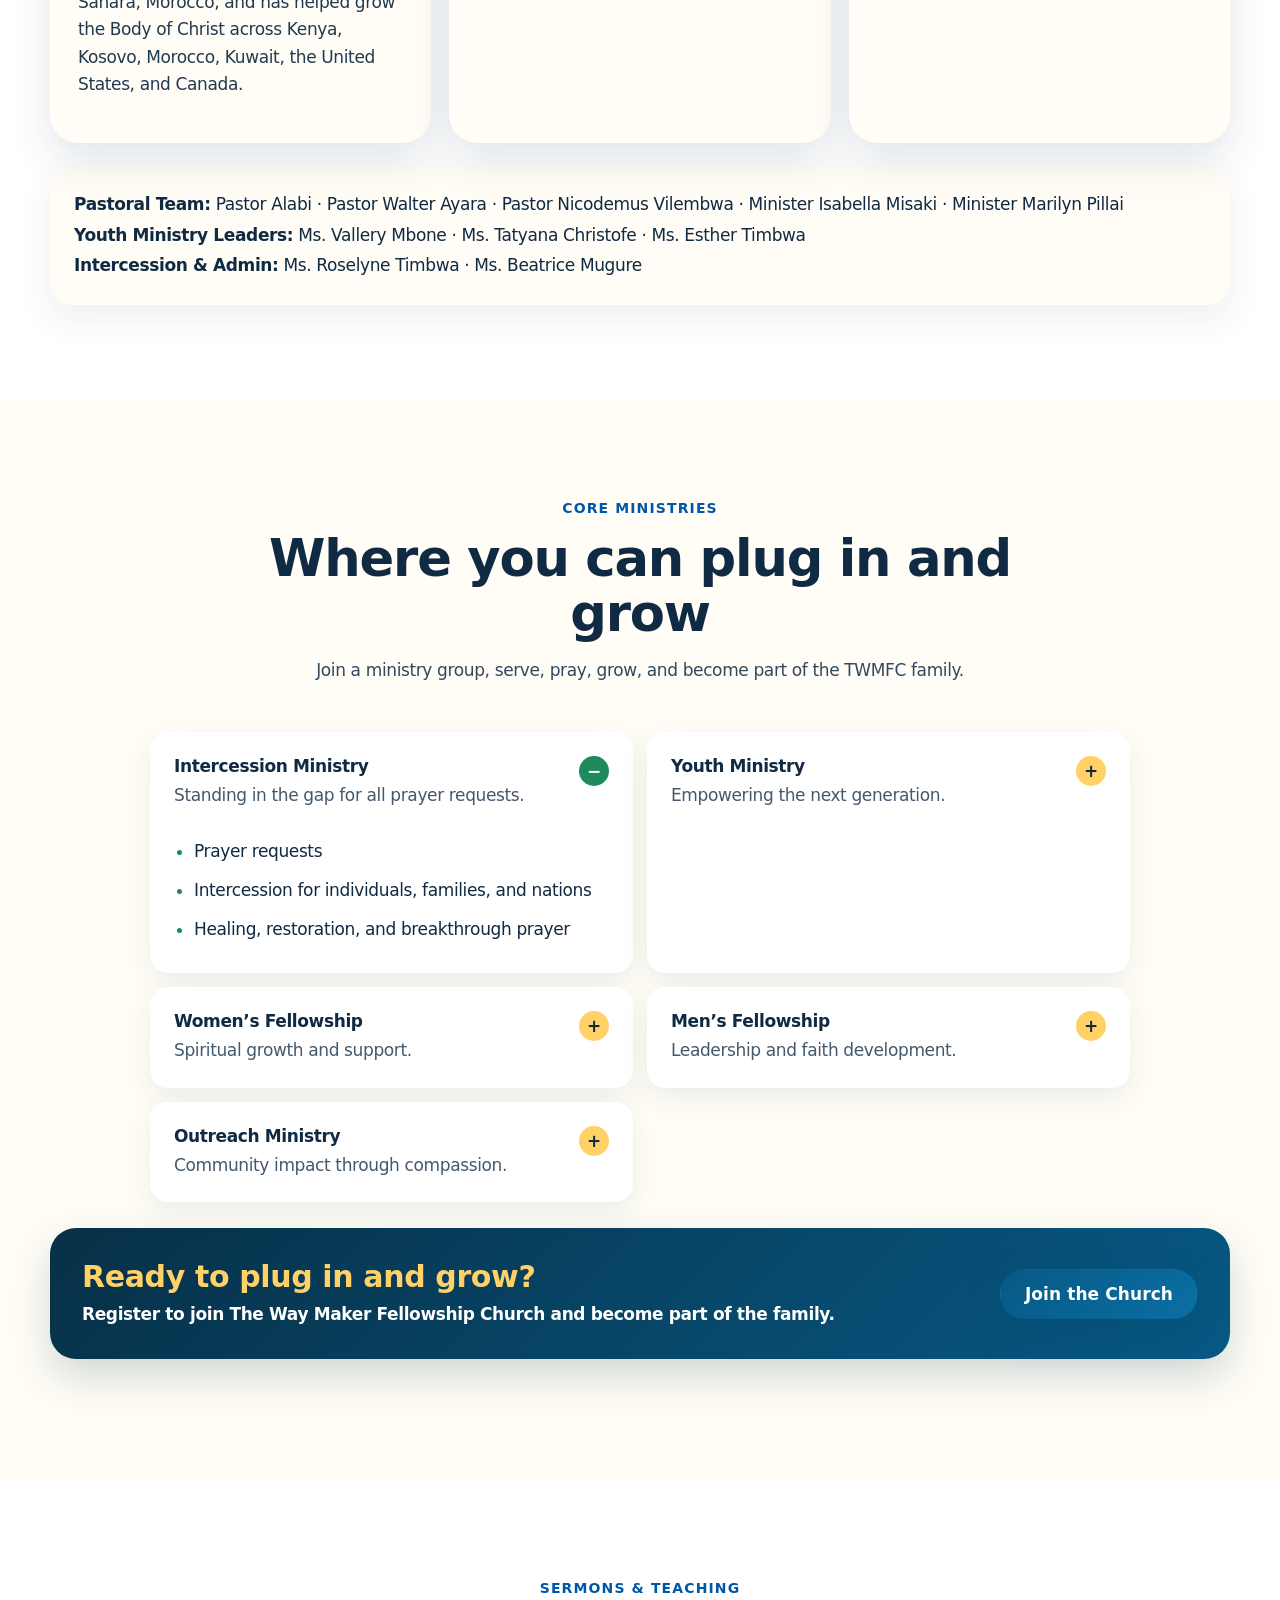
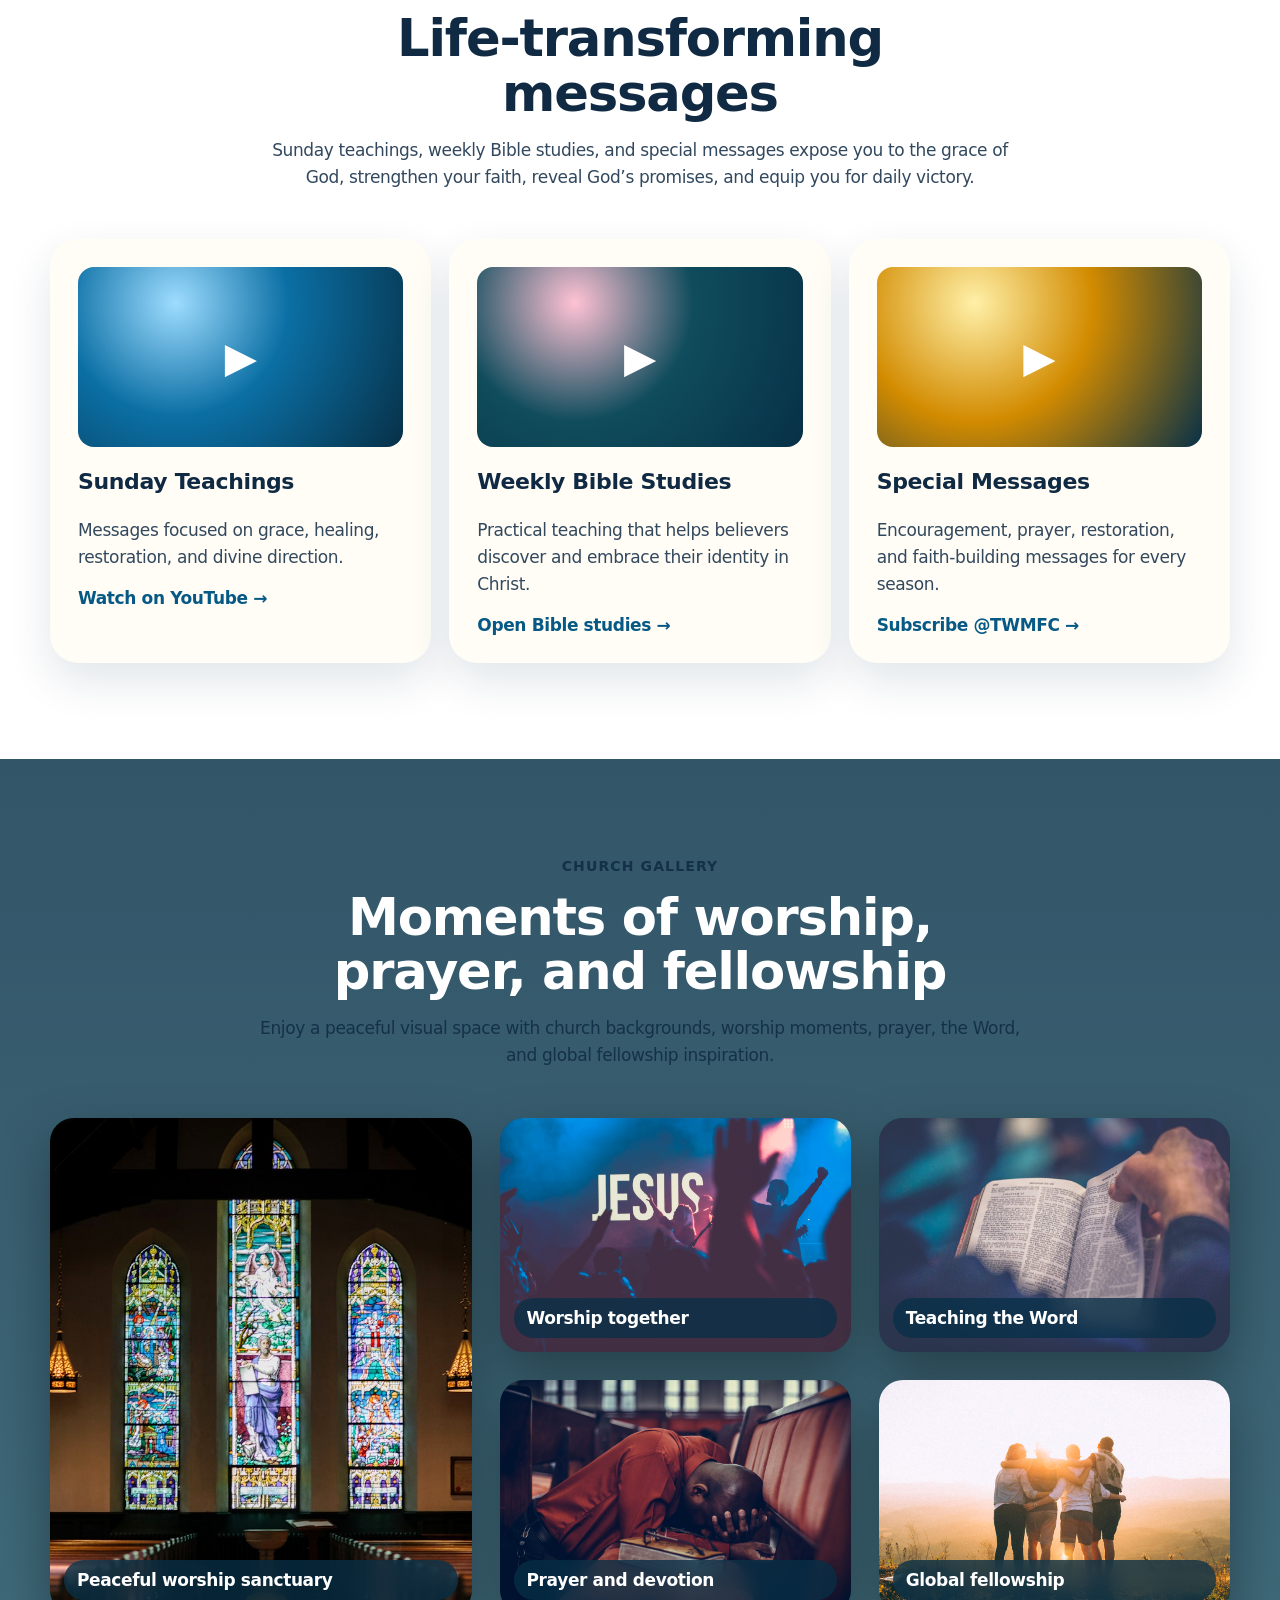
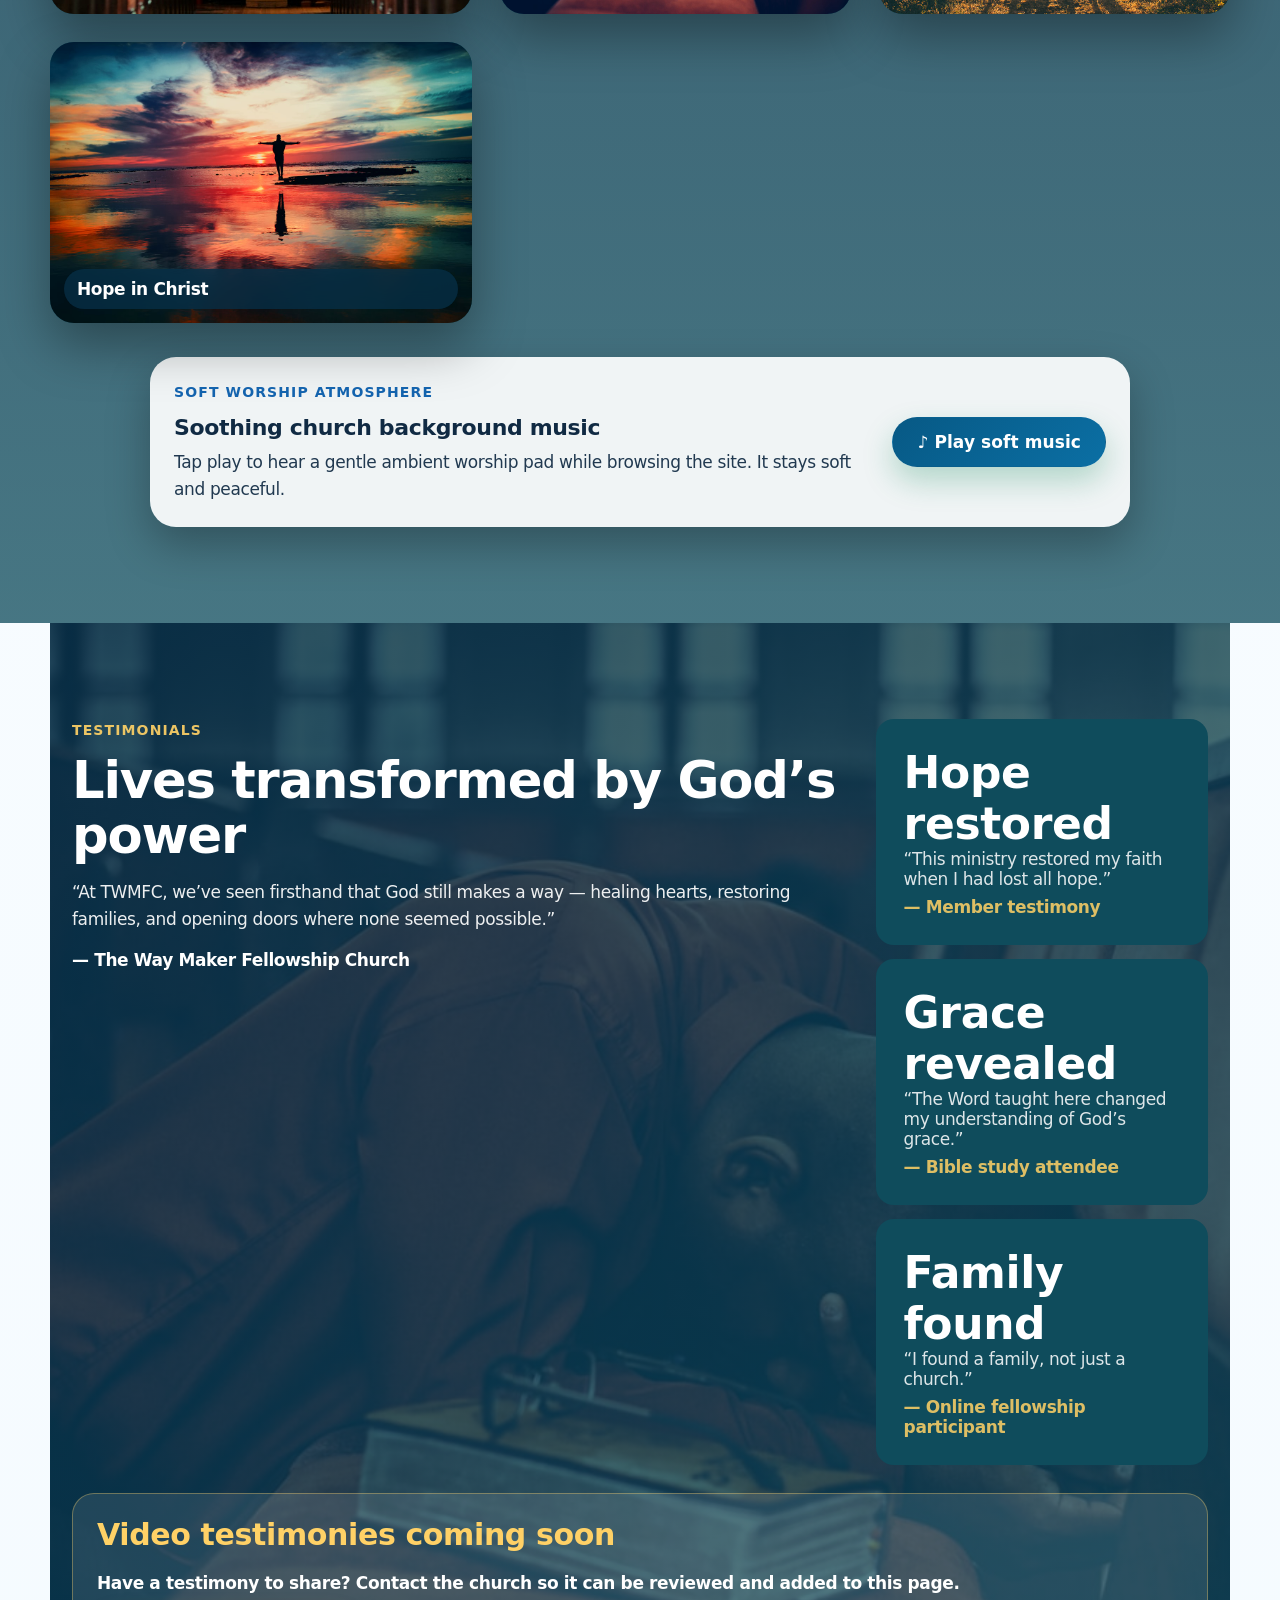
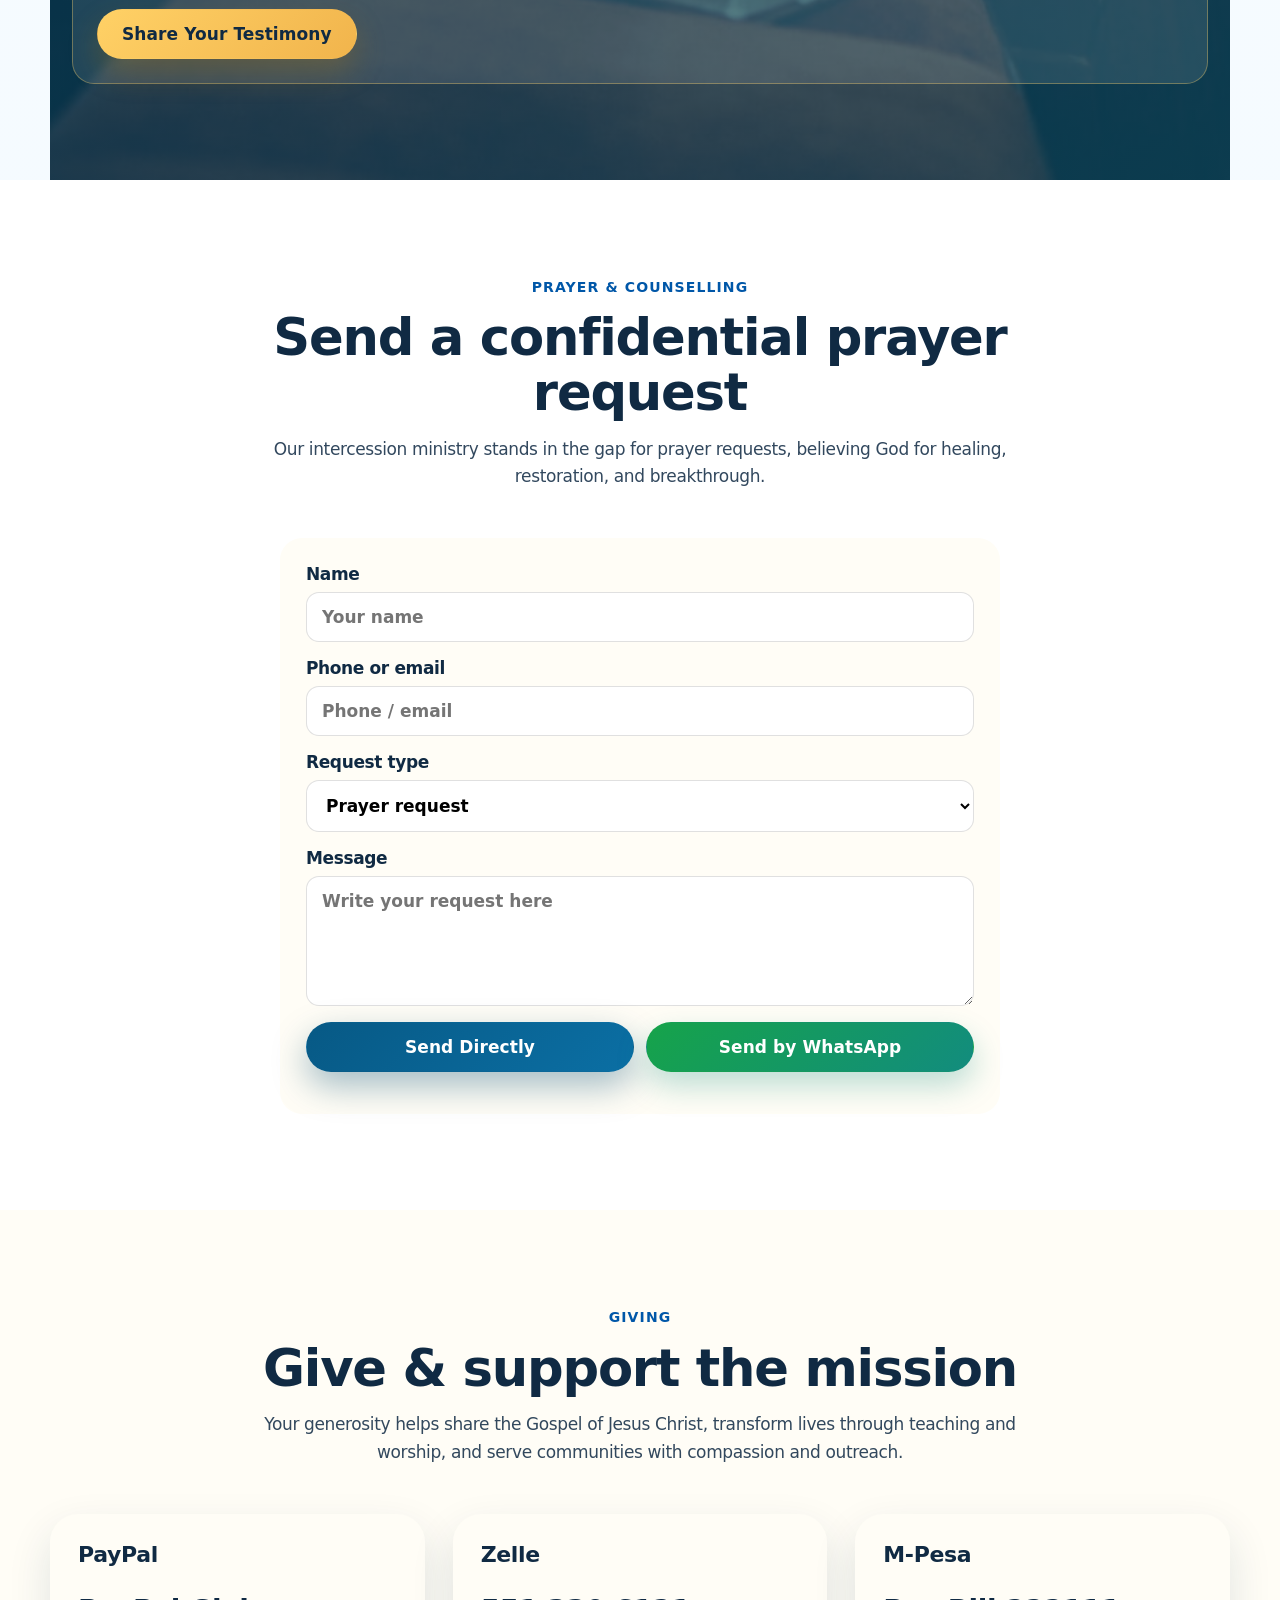
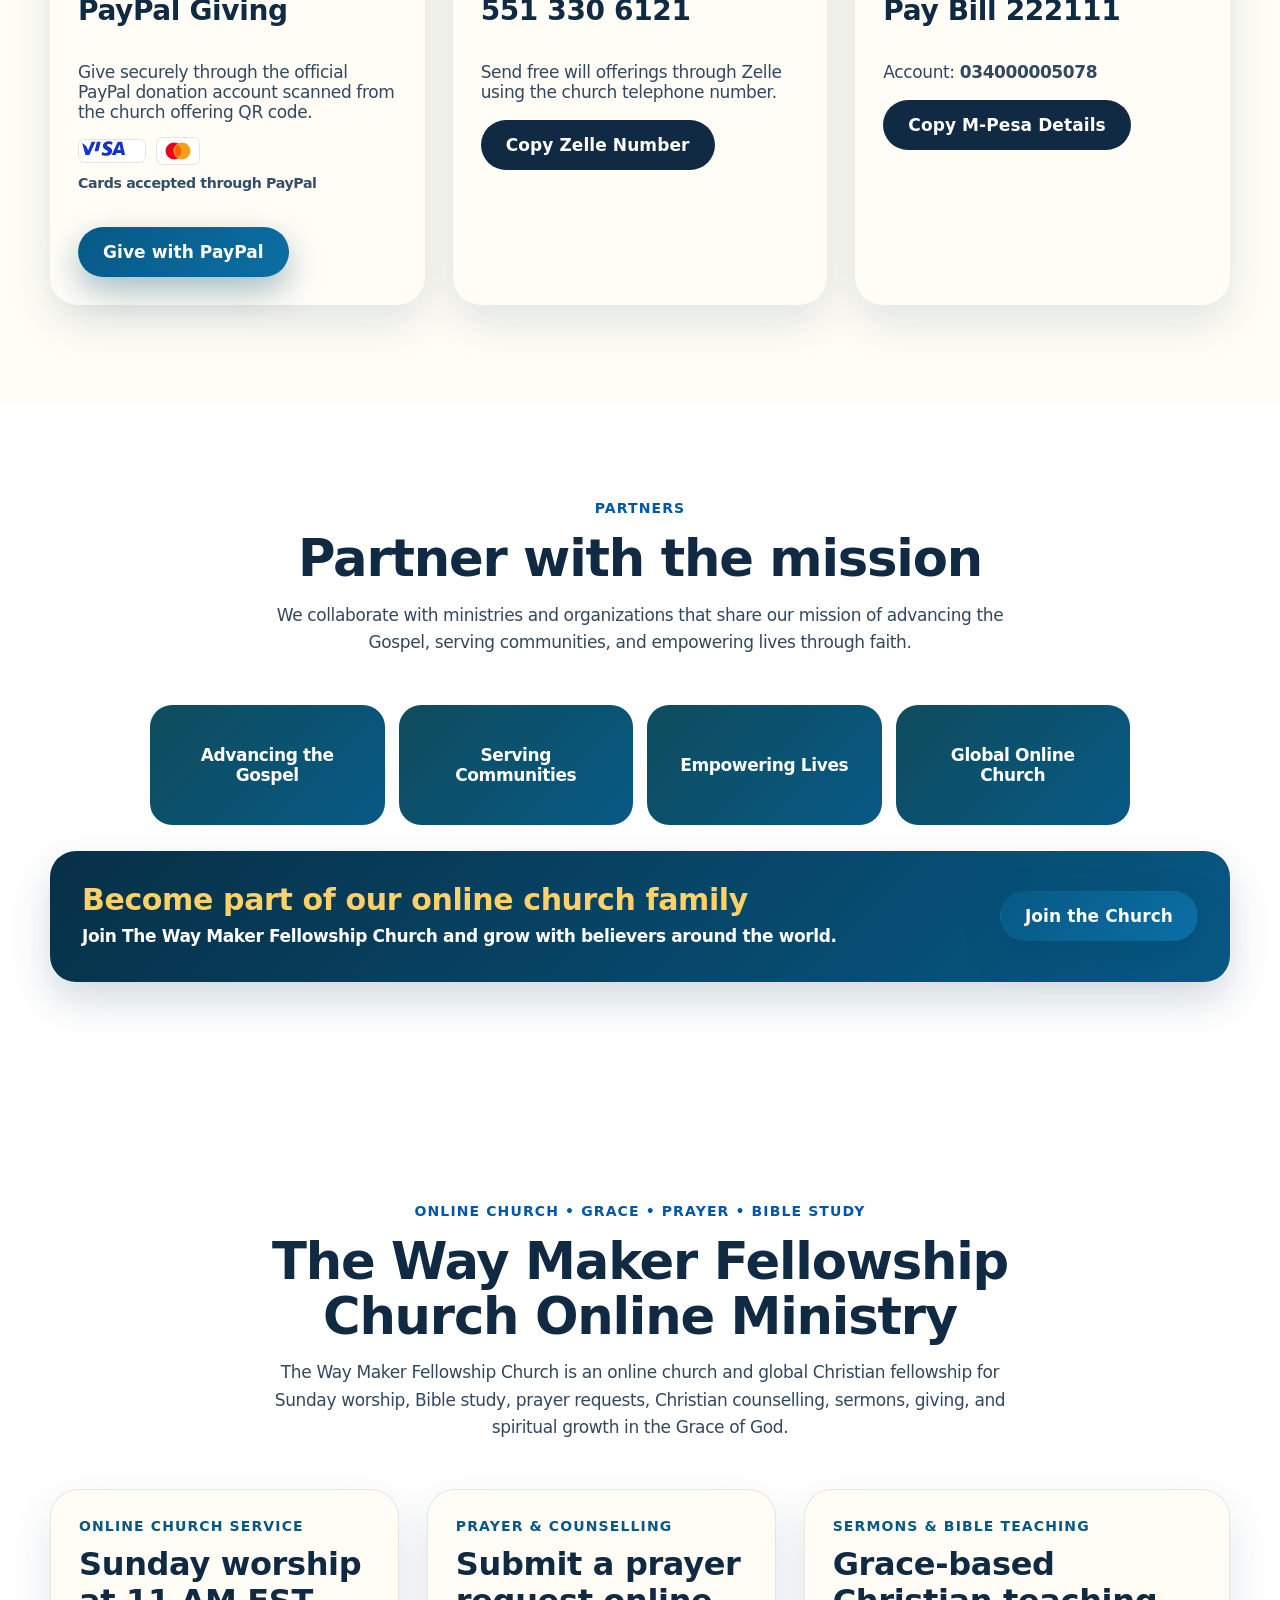
==== commit c01ff468: "feat: add Pastor Chester portrait and new service flyer" ====
--- a/index.html
+++ b/index.html
@@ -142,10 +142,14 @@
           <p>Connect with us for Bible Study and growth in the Word of God.</p>
         </article>
         <article class="service-flyer-card reveal delay-2">
-          <img src="assets/twmfc-service-flyer-black-gold-web.webp" alt="The Way Maker Fellowship Church Sunday Service and Bible Study flyer" loading="lazy" decoding="async" />
+          <img src="assets/waymaker-sunday-service-flyer.webp" alt="The Way Maker Fellowship Church online Sunday Service flyer" width="1440" height="2160" loading="lazy" decoding="async" />
+          <div class="service-flyer-copy">
+            <strong>Official Sunday Service Flyer</strong>
+            <span>Save the PNG for sharing or download the PDF for printing.</span>
+          </div>
           <div class="service-flyer-actions">
-            <a class="button button-primary" href="assets/twmfc-service-flyer-black-gold.png" download>Download Flyer PNG</a>
-            <a class="button button-gold" href="assets/twmfc-service-flyer-black-gold.pdf" download>Download Flyer PDF</a>
+            <a class="button button-primary" href="assets/waymaker-sunday-service-flyer.png" download="Waymaker-Sunday-Service-Flyer.png">Download PNG</a>
+            <a class="button button-gold" href="assets/waymaker-sunday-service-flyer.pdf" download="Waymaker-Sunday-Service-Flyer.pdf">Download PDF</a>
           </div>
         </article>
       </div>
@@ -243,7 +247,7 @@
         <p>Our leadership is committed to preaching the Word, shepherding with wisdom and compassion, and raising believers who walk in faith, identity, and purpose.</p>
       </div>
       <div class="leadership-grid">
-        <article class="leader-card reveal"><div class="leader-avatar">CM</div><h3>Pastor Chester Misaki</h3><p class="leader-role">Senior Pastor · Servant of God · Preacher of the Word</p><p>Pastor Chester Misaki is an evangelist at heart and a faithful proclaimer of the Good News from both the Old and New Testaments, with a deep passion for exposing the Grace of God.</p><p>He previously served with the United Nations, including as Chief of Budget and Finance in MINURSO, Western Sahara, Morocco, and has helped grow the Body of Christ across Kenya, Kosovo, Morocco, Kuwait, the United States, and Canada.</p></article>
+        <article class="leader-card reveal"><div class="leader-avatar leader-photo"><img src="assets/pastor-chester-misaki.webp" alt="Pastor Chester Misaki" width="2048" height="3072" loading="lazy" decoding="async"></div><h3>Pastor Chester Misaki</h3><p class="leader-role">Senior Pastor · Servant of God · Preacher of the Word</p><p>Pastor Chester Misaki is an evangelist at heart and a faithful proclaimer of the Good News from both the Old and New Testaments, with a deep passion for exposing the Grace of God.</p><p>He previously served with the United Nations, including as Chief of Budget and Finance in MINURSO, Western Sahara, Morocco, and has helped grow the Body of Christ across Kenya, Kosovo, Morocco, Kuwait, the United States, and Canada.</p></article>
         <article class="leader-card reveal delay-1"><div class="leader-avatar">IM</div><h3>Minister Isabella Misaki</h3><p class="leader-role">Co-Intercessory Leader</p><p>Minister Isabella Misaki is an amazing co-labourer and life partner of Pastor Chester and serves faithfully alongside him and the Church leadership.</p></article>
         <article class="leader-card reveal delay-2"><div class="leader-avatar">MP</div><h3>Minister Marilyn Pillai</h3><p class="leader-role">Ministry Co-ordinator &amp; Administrator</p><p>Minister Marilyn Pillai is a servant of Christ with a heart for prayer, teaching the Word of God, and encouraging believers to grow in the grace and knowledge of Jesus Christ.</p><p>Since TWMFC’s launch in August 2024, she has served in preaching, prayer, spiritual encouragement, coordination, and administration across nations.</p></article>
       </div>
--- a/styles.css
+++ b/styles.css
@@ -297,14 +297,23 @@
 .service-details-card strong { color: #b77900; font-size: 22px; }
 .service-flyer-card { display: grid; justify-items: center; gap: 18px; }
 .service-flyer-card img {
-  width: min(100%, 350px);
-  border-radius: 14px;
+  width: min(100%, 380px);
+  aspect-ratio: 2 / 3;
+  object-fit: cover;
+  display: block;
+  border: 1px solid rgba(7, 48, 71, .1);
+  border-radius: 18px;
   box-shadow: rgba(7, 48, 71, .22) 0 18px 38px;
 }
+.service-flyer-copy { display: grid; gap: 4px; text-align: center; max-width: 38ch; }
+.service-flyer-copy strong { color: var(--near-black); font-size: 18px; }
+.service-flyer-copy span { color: var(--muted-black); font-size: 14px; line-height: 1.55; }
 .service-flyer-actions { display: flex; flex-wrap: wrap; gap: 12px; justify-content: center; width: 100%; }
+.service-flyer-actions .button { min-width: 148px; }
 
 .live-grid, .split-section, .contact-grid { max-width: 1180px; margin: auto; display: grid; grid-template-columns: 1.4fr .6fr; gap: 28px; align-items: stretch; }
-.video-frame { background: var(--black); border-radius: 18px; overflow: hidden; box-shadow: var(--shadow); aspect-ratio: 16/9; }
+.live-grid > *, .split-section > *, .contact-grid > * { min-width: 0; }
+.video-frame { width: 100%; background: var(--black); border-radius: 18px; overflow: hidden; box-shadow: var(--shadow); aspect-ratio: 16/9; }
 .video-frame iframe { width: 100%; height: 100%; border: 0; }
 .service-panel { background: var(--light); border-radius: 18px; padding: 28px; }
 .check-list { padding: 0; margin: 24px 0; list-style: none; }
@@ -759,9 +768,9 @@
   box-shadow: rgba(7, 48, 71, 0.08) 0 18px 42px;
 }
 .leader-avatar {
-  width: 78px;
-  height: 78px;
-  border-radius: 24px;
+  width: 96px;
+  height: 96px;
+  border-radius: 28px;
   display: grid;
   place-items: center;
   color: white;
@@ -769,6 +778,27 @@
   font-size: 22px;
   background: linear-gradient(135deg, var(--green), var(--blue));
   margin-bottom: 22px;
+  overflow: hidden;
+  border: 3px solid #fff;
+  box-shadow: rgba(7, 48, 71, .18) 0 12px 28px;
+}
+.leader-photo {
+  width: 112px;
+  height: 112px;
+  border-radius: 50%;
+  background: var(--near-black);
+  border-color: #d6aa33;
+  display: block;
+  position: relative;
+}
+.leader-photo img {
+  position: absolute;
+  inset: 0;
+  width: 100%;
+  height: 100%;
+  object-fit: cover;
+  object-position: center 18%;
+  display: block;
 }
 .leader-role { color: var(--link-blue); opacity: 1; font-weight: 800; }
 .team-strip {
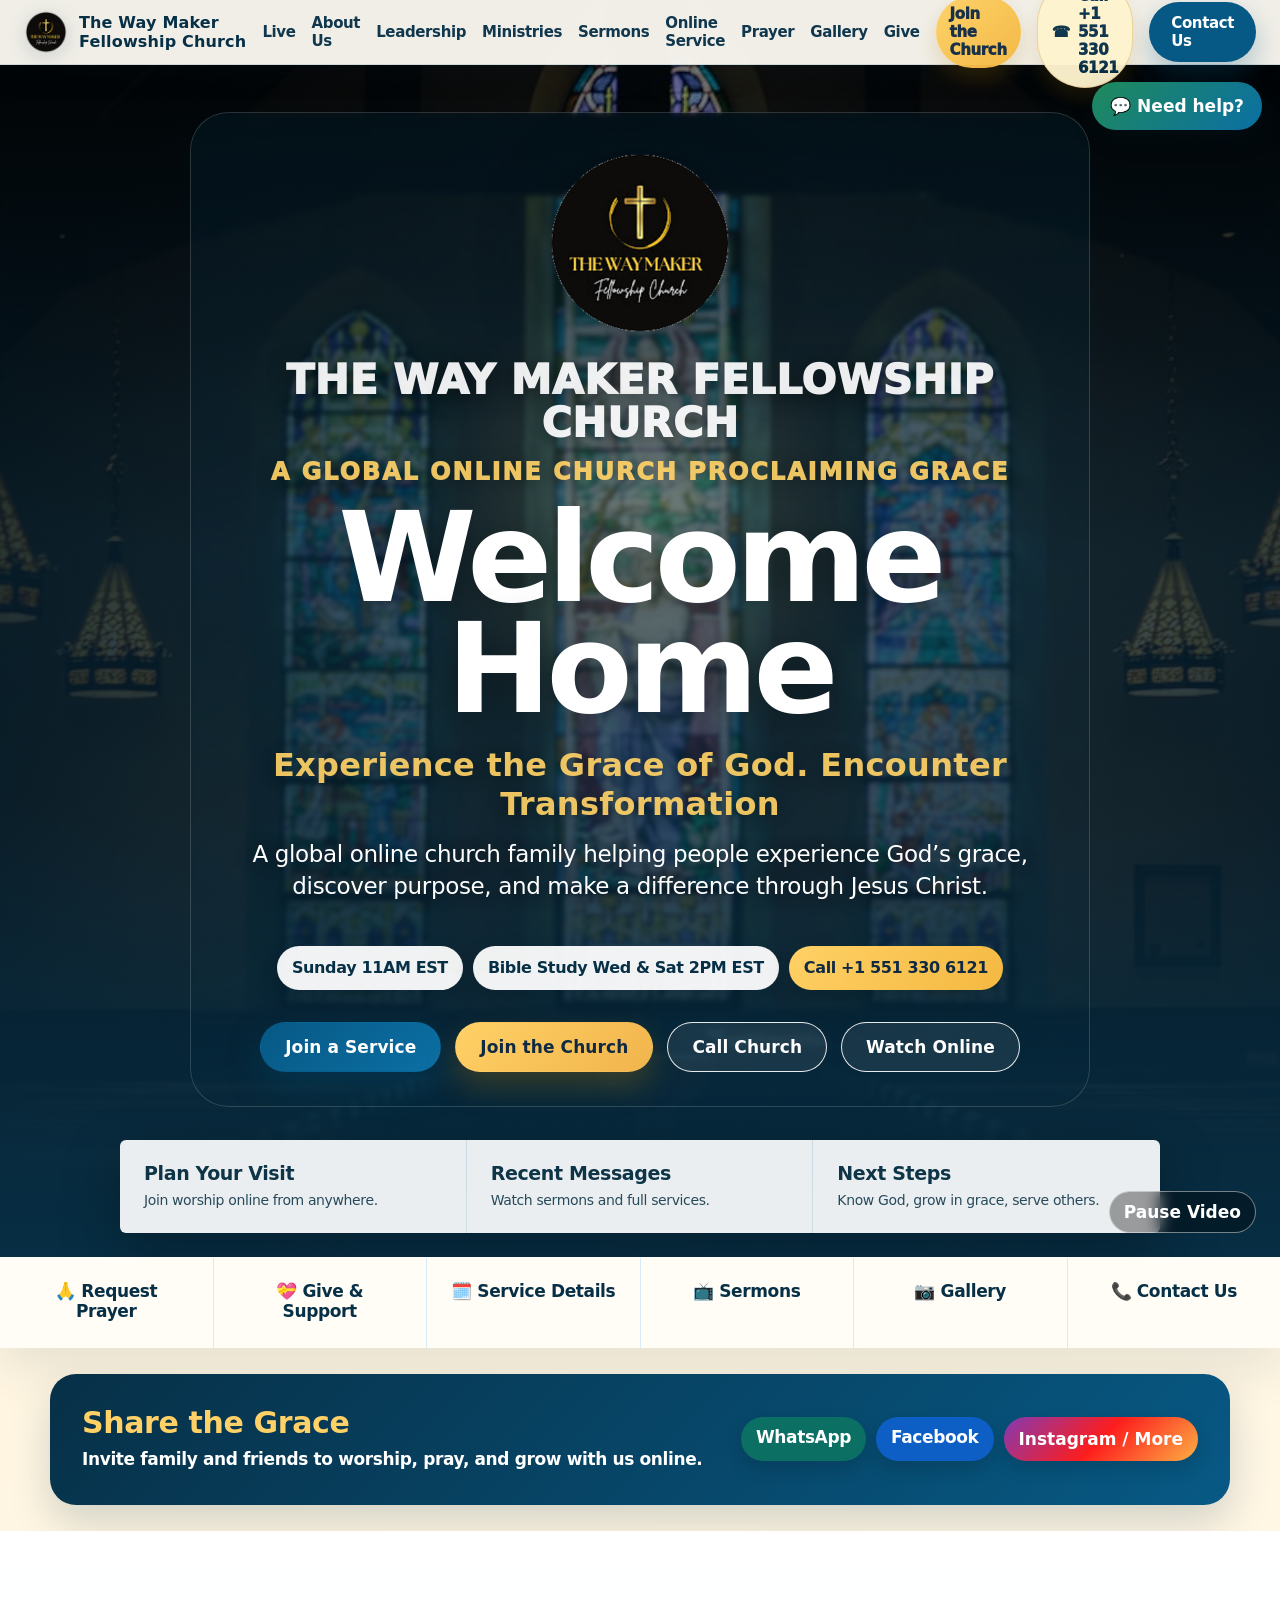
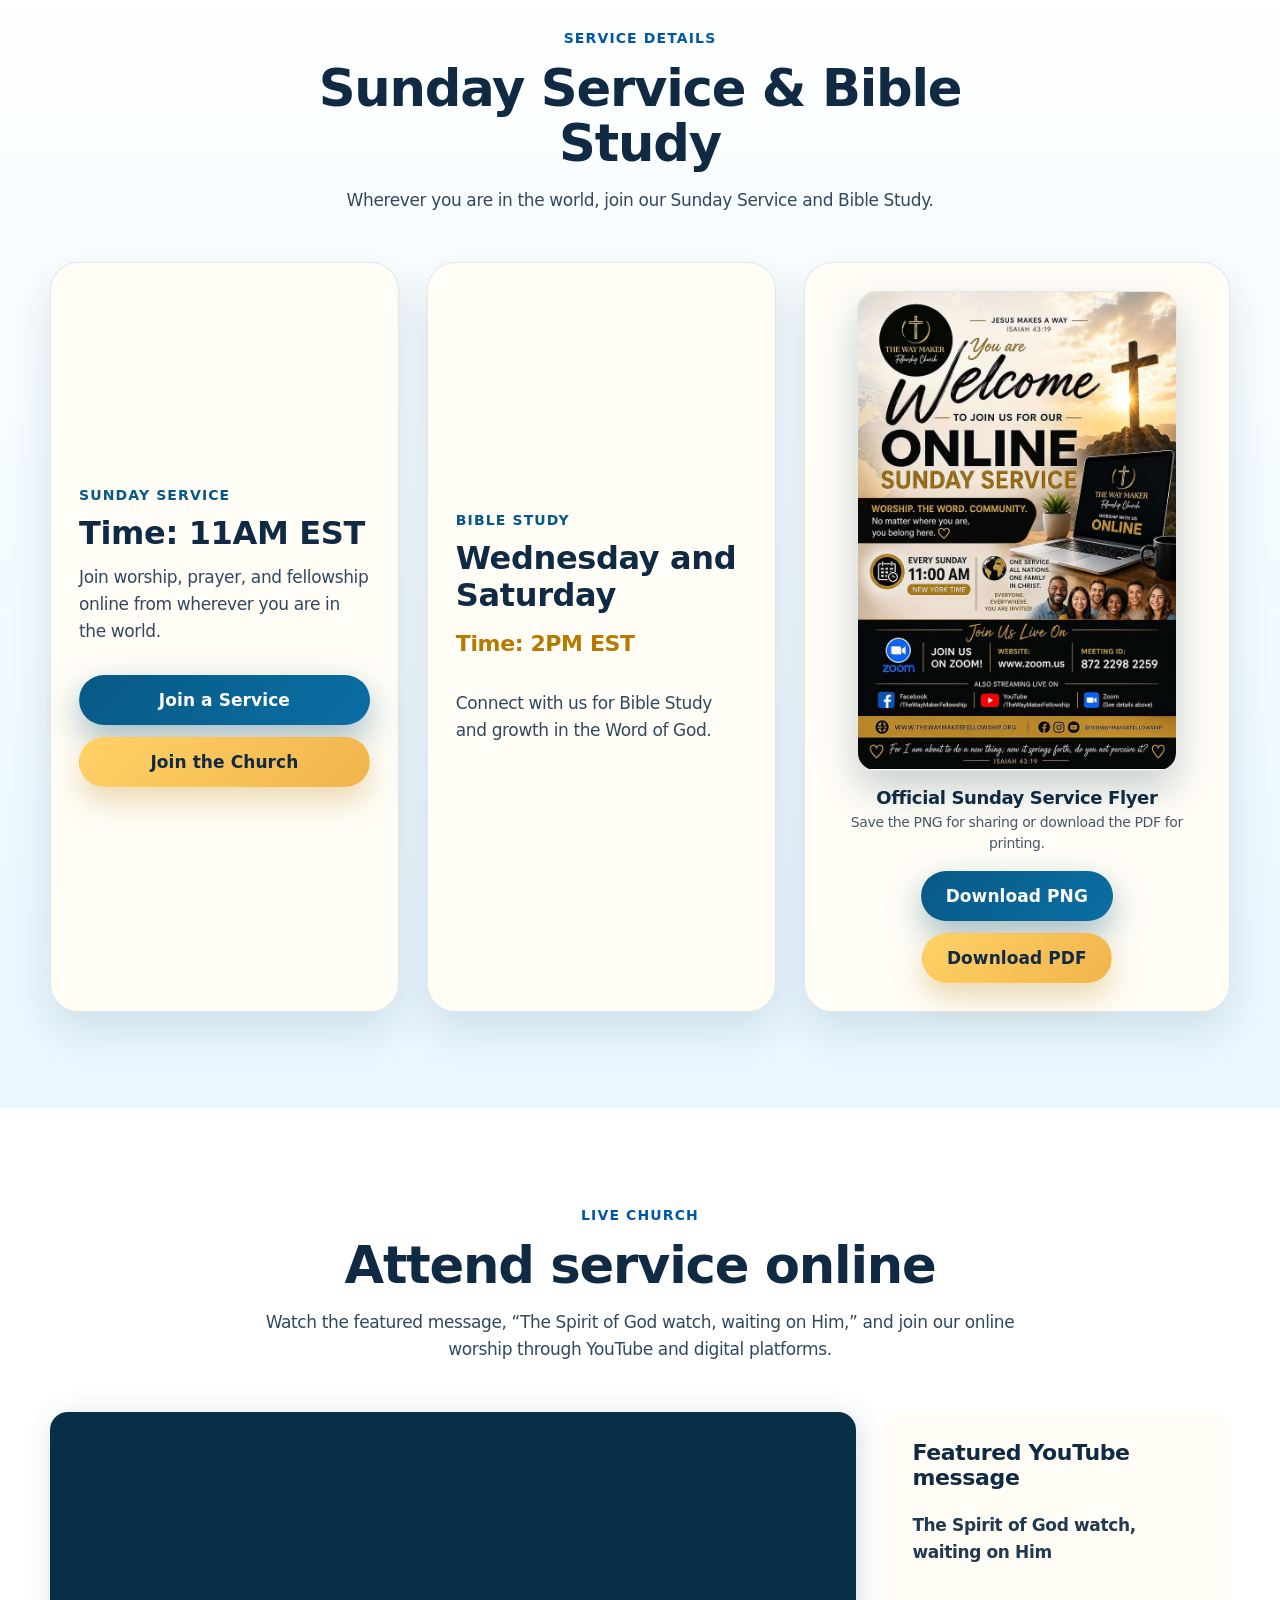
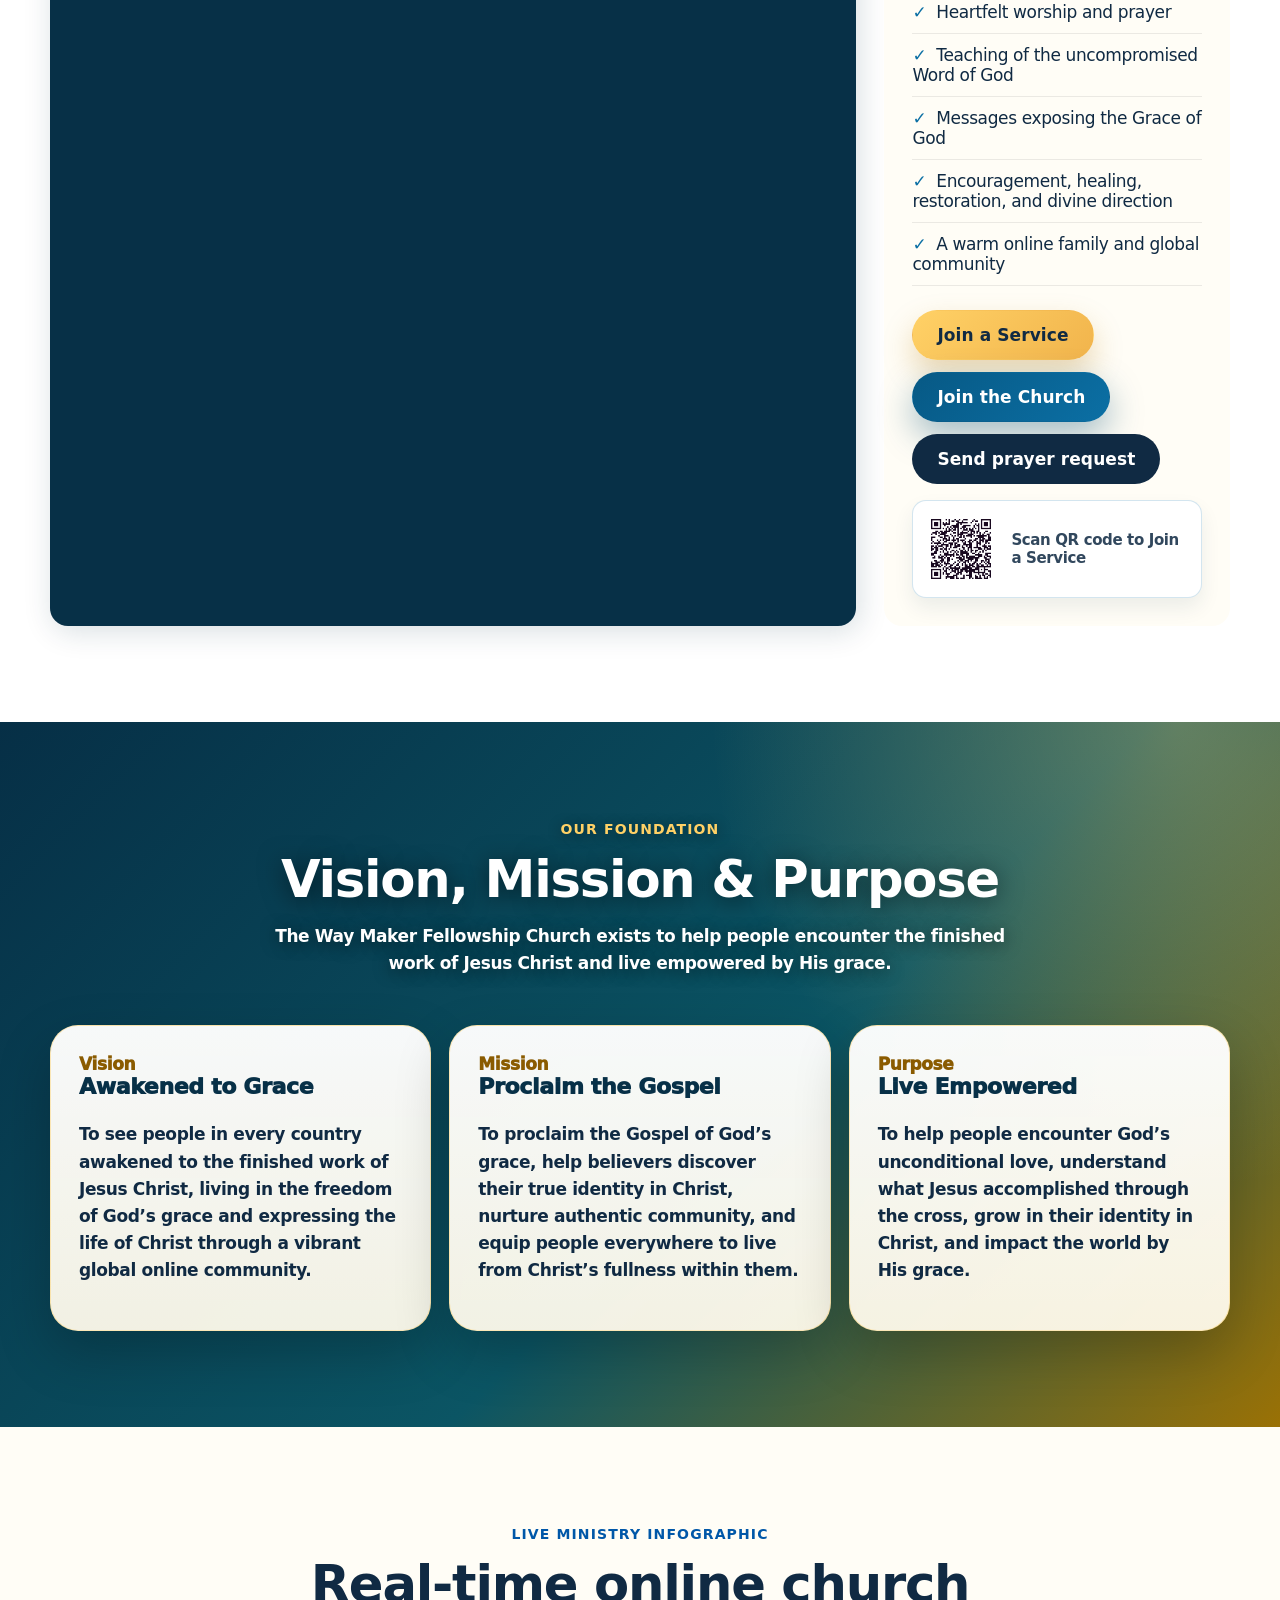
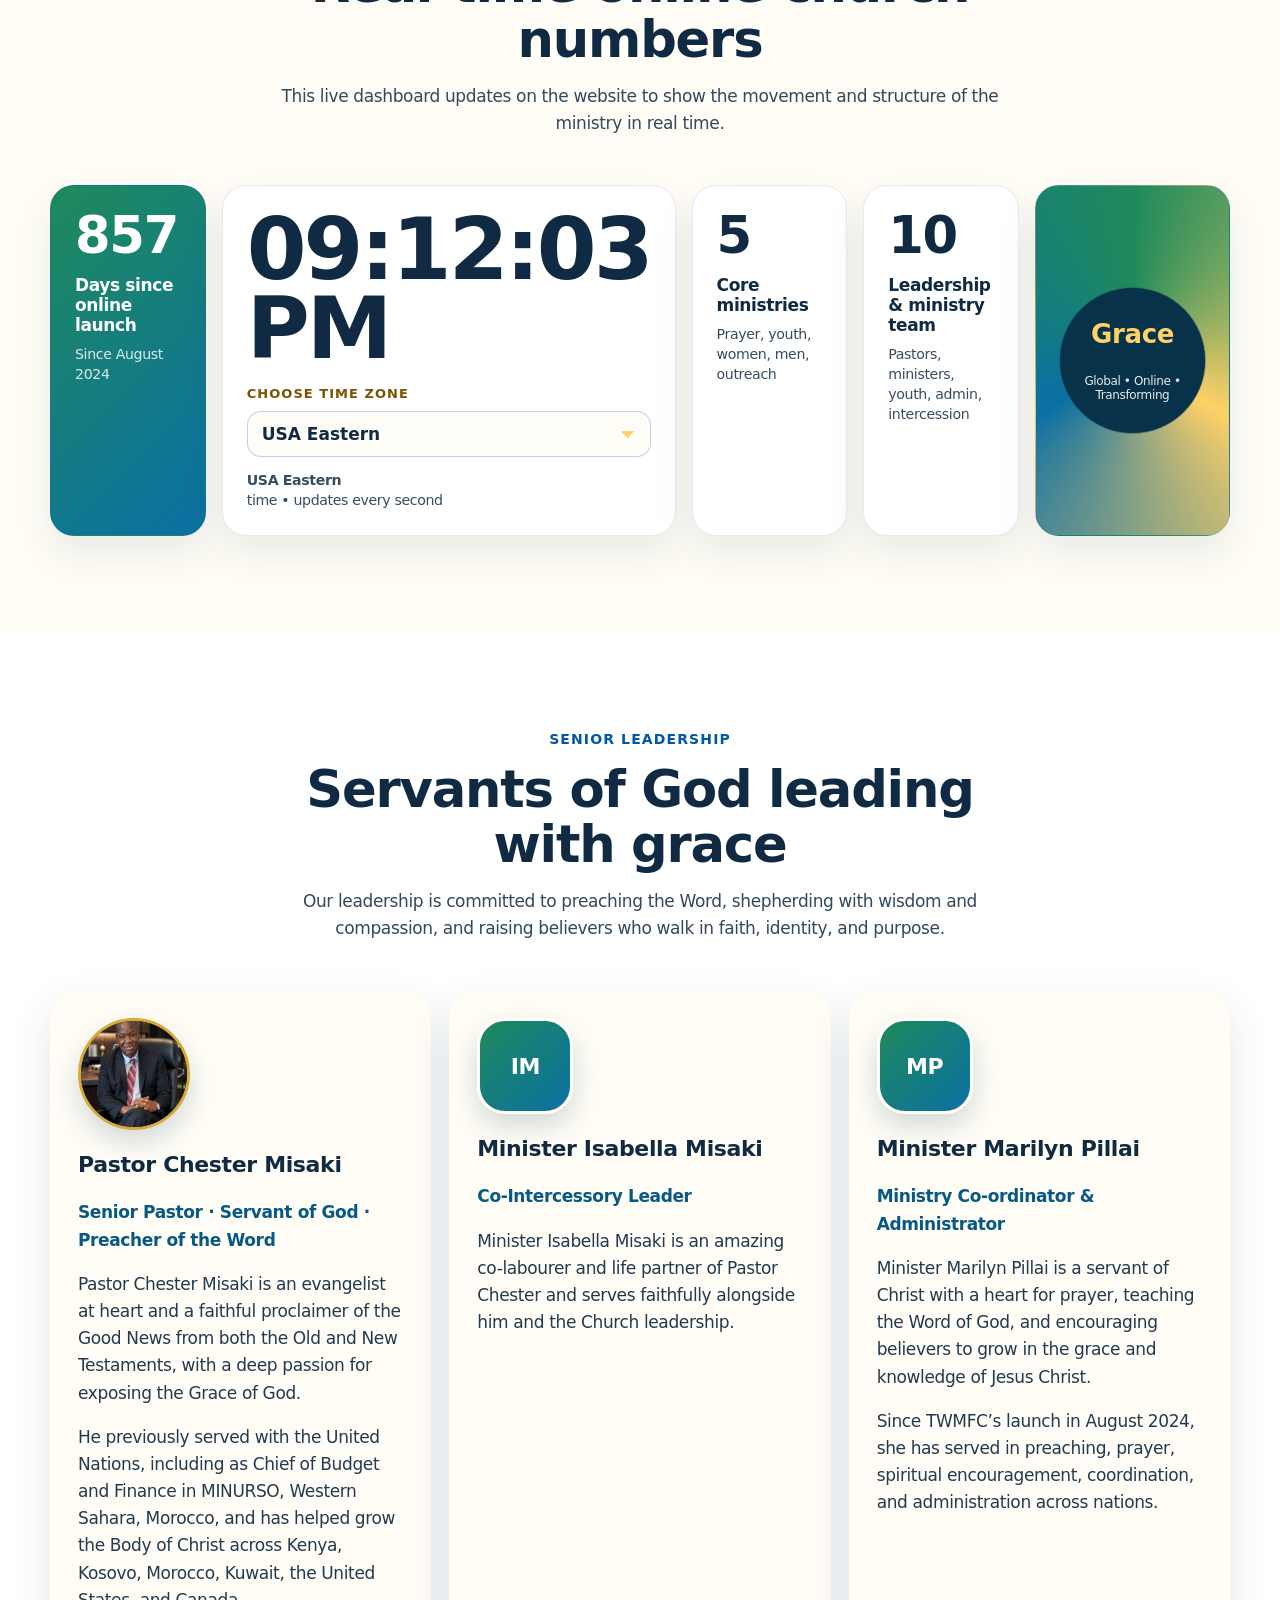
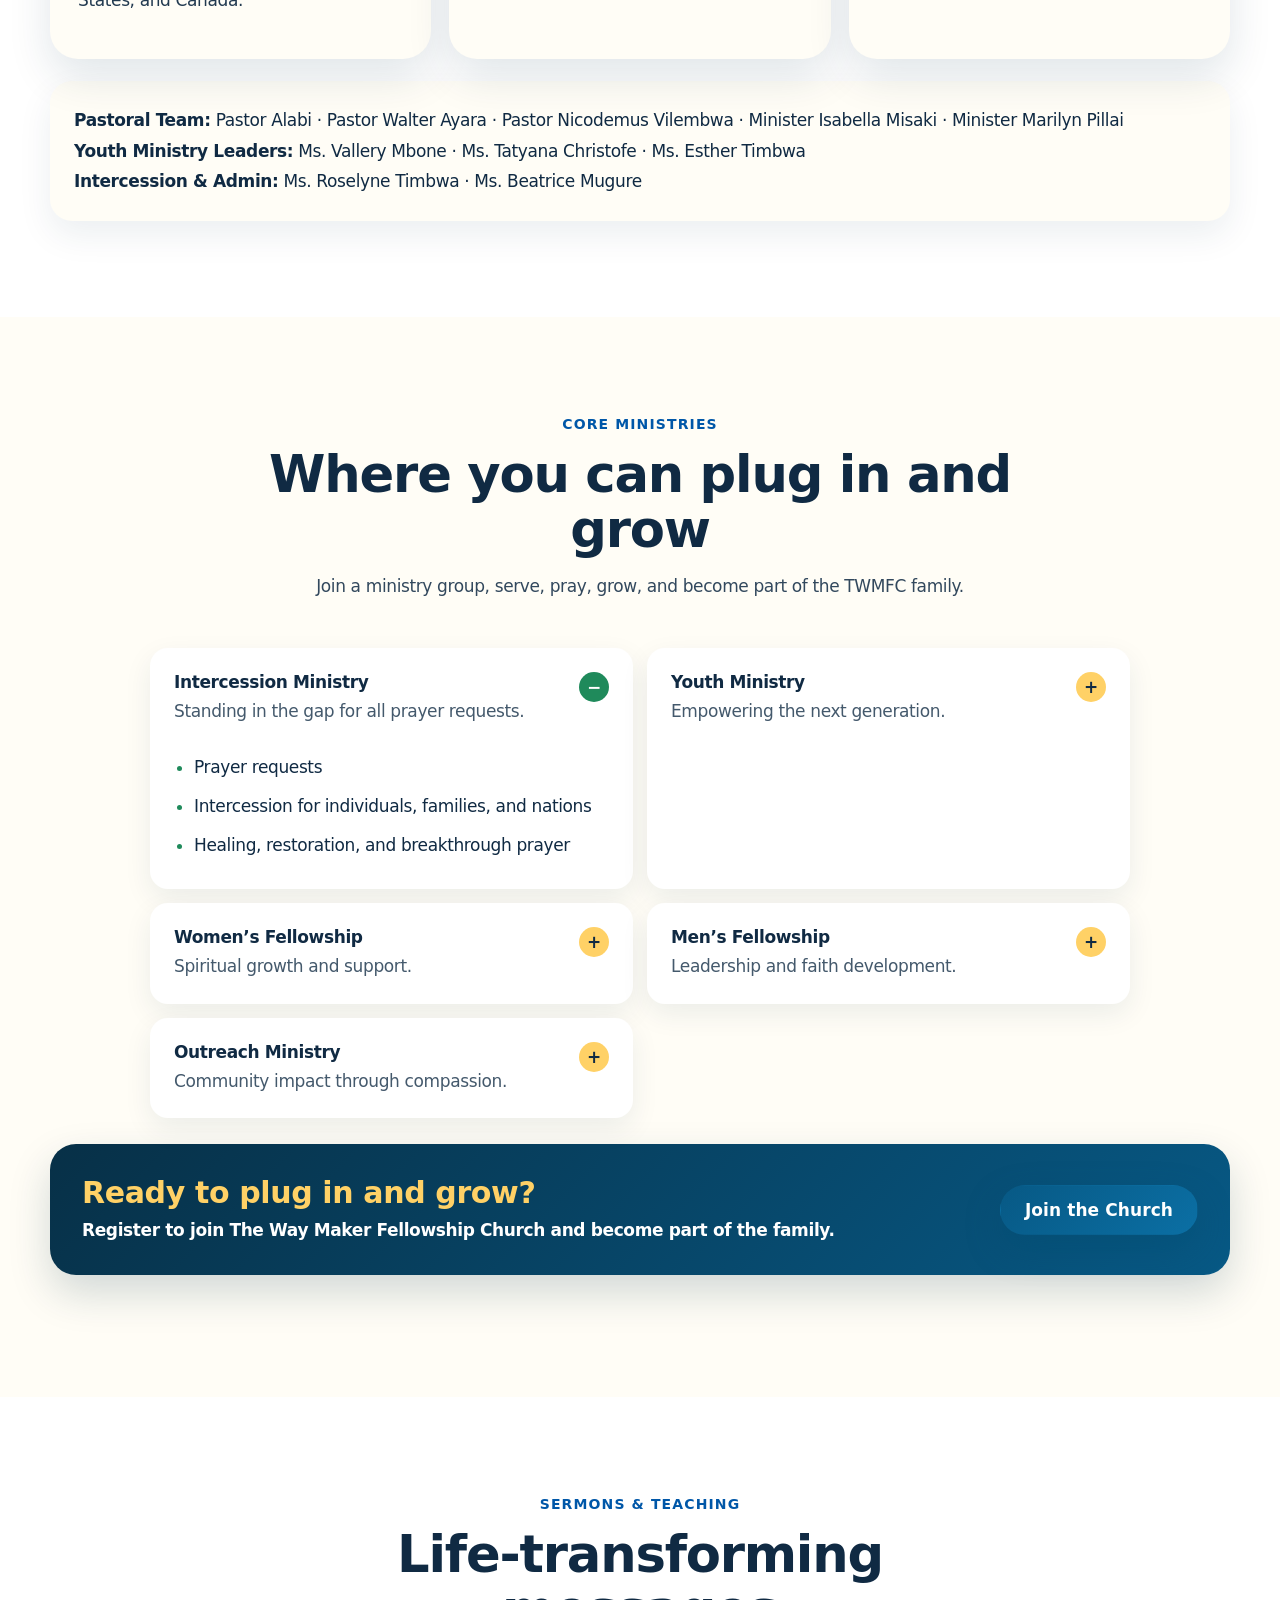
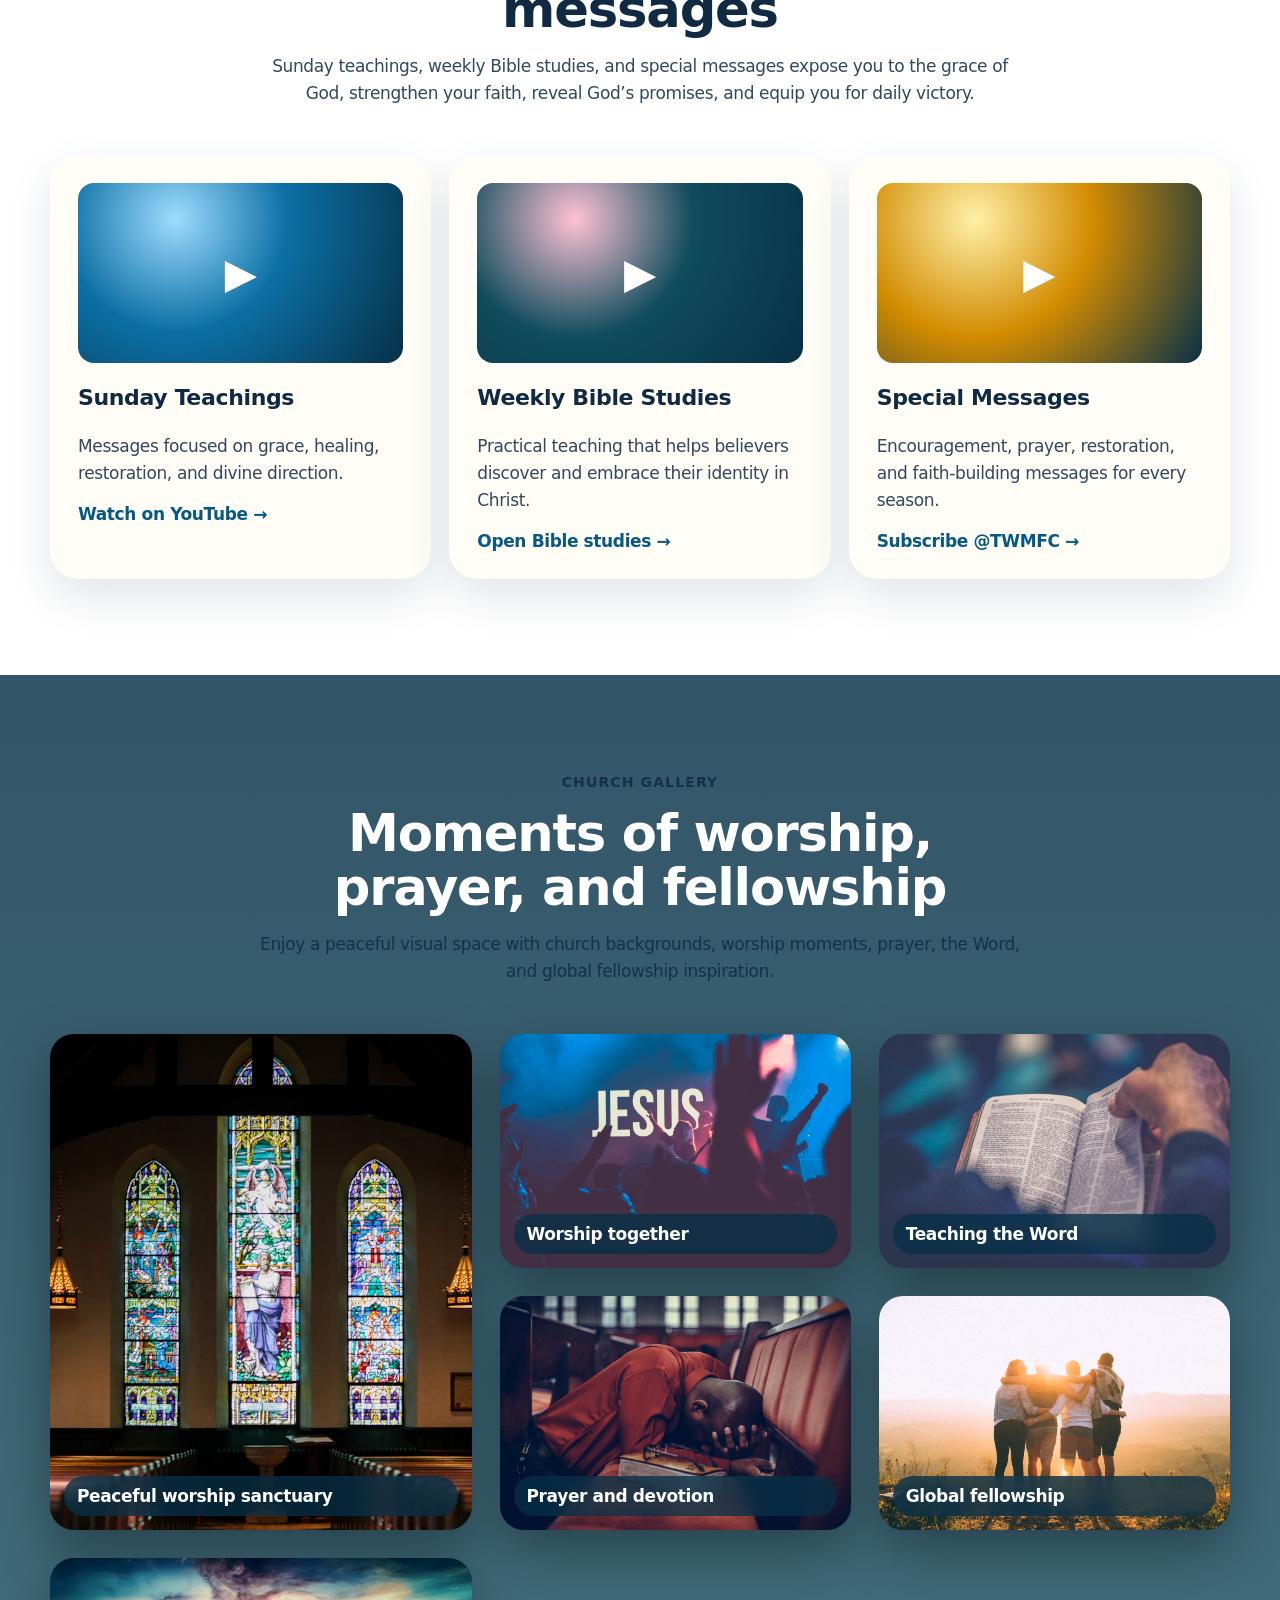
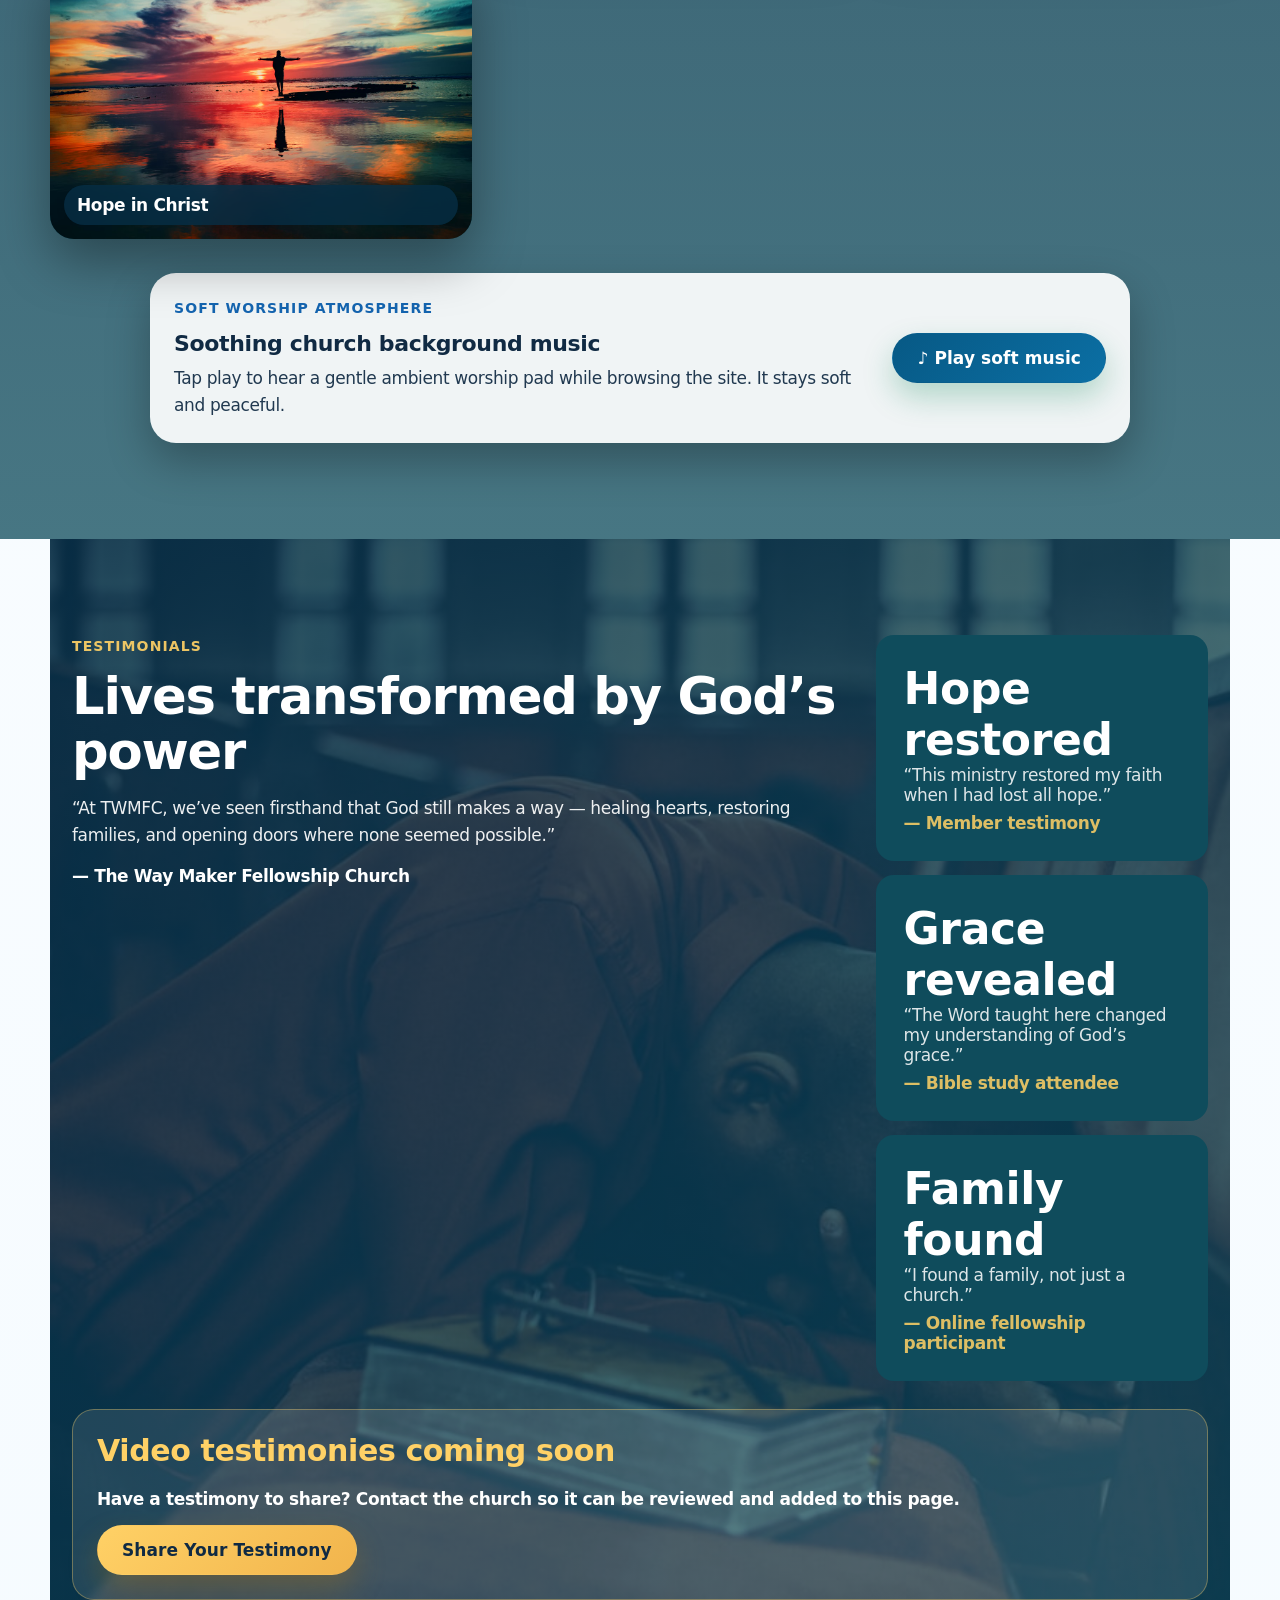
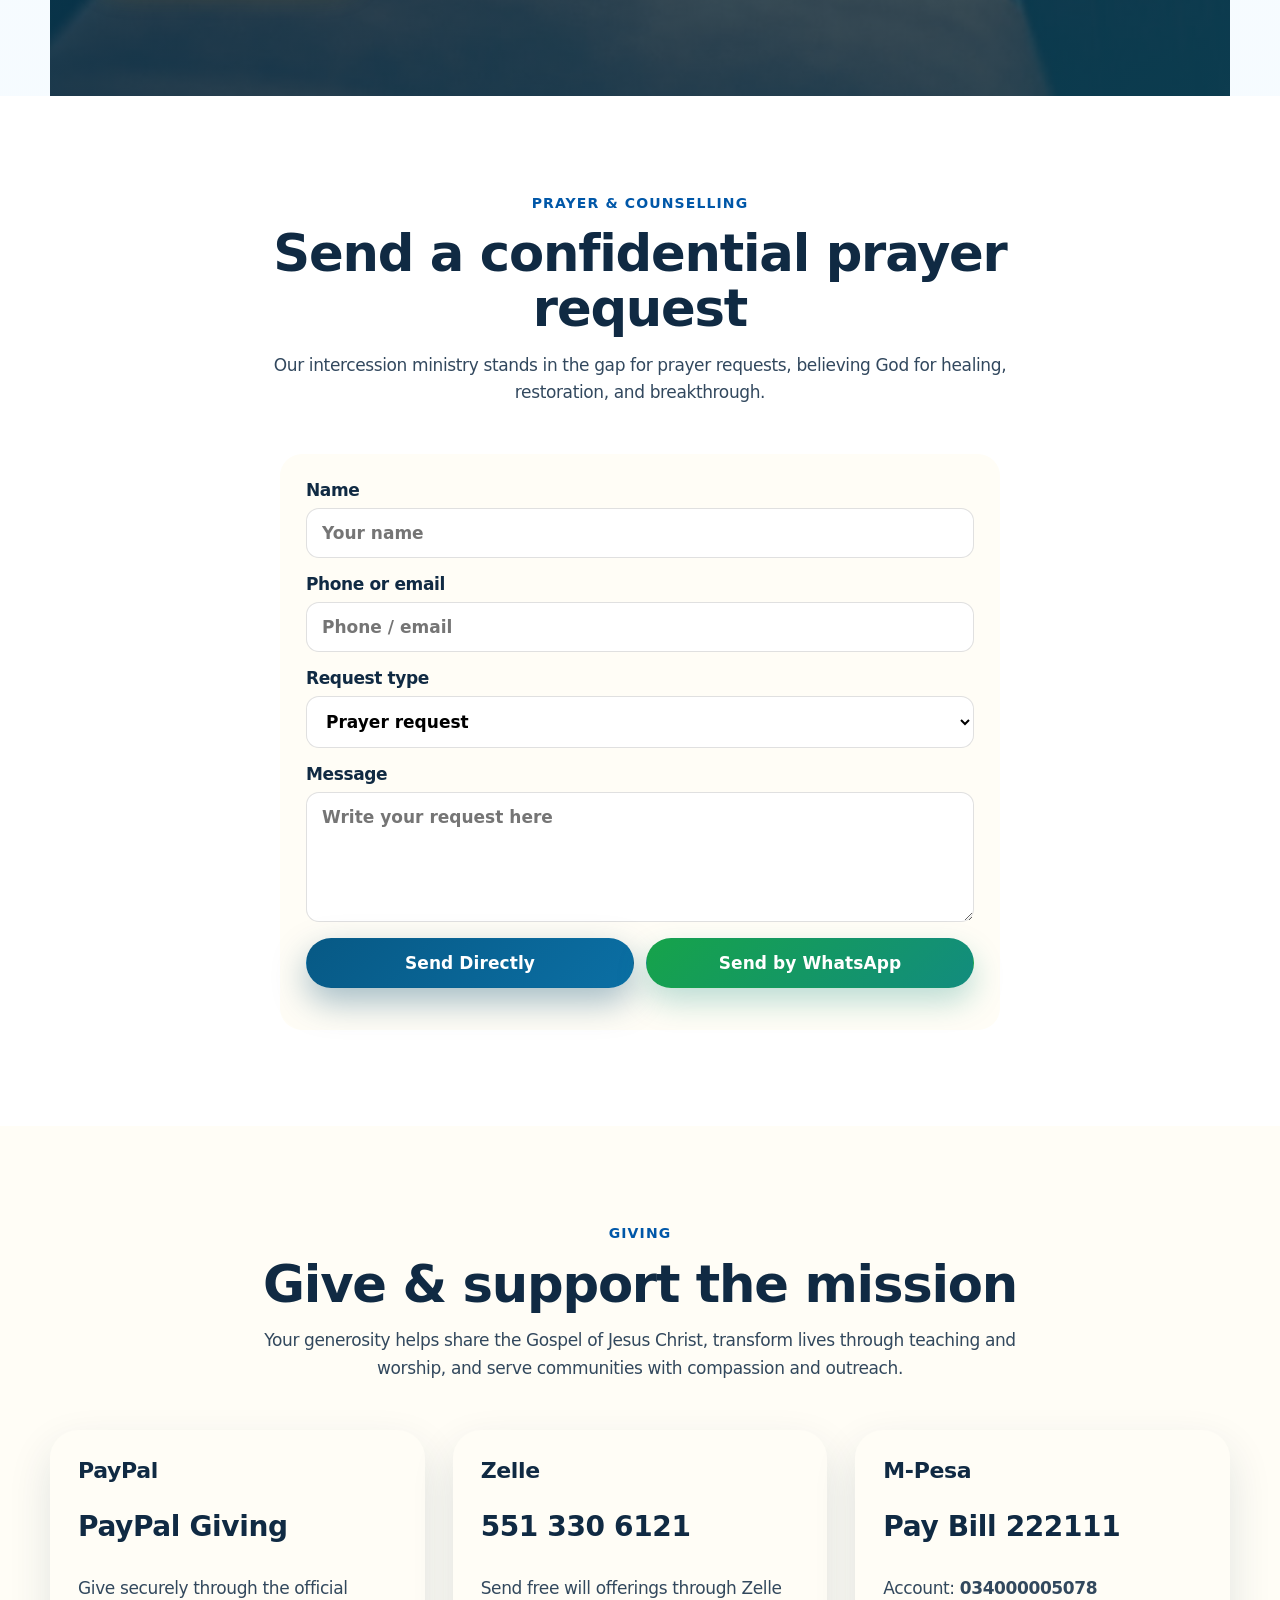
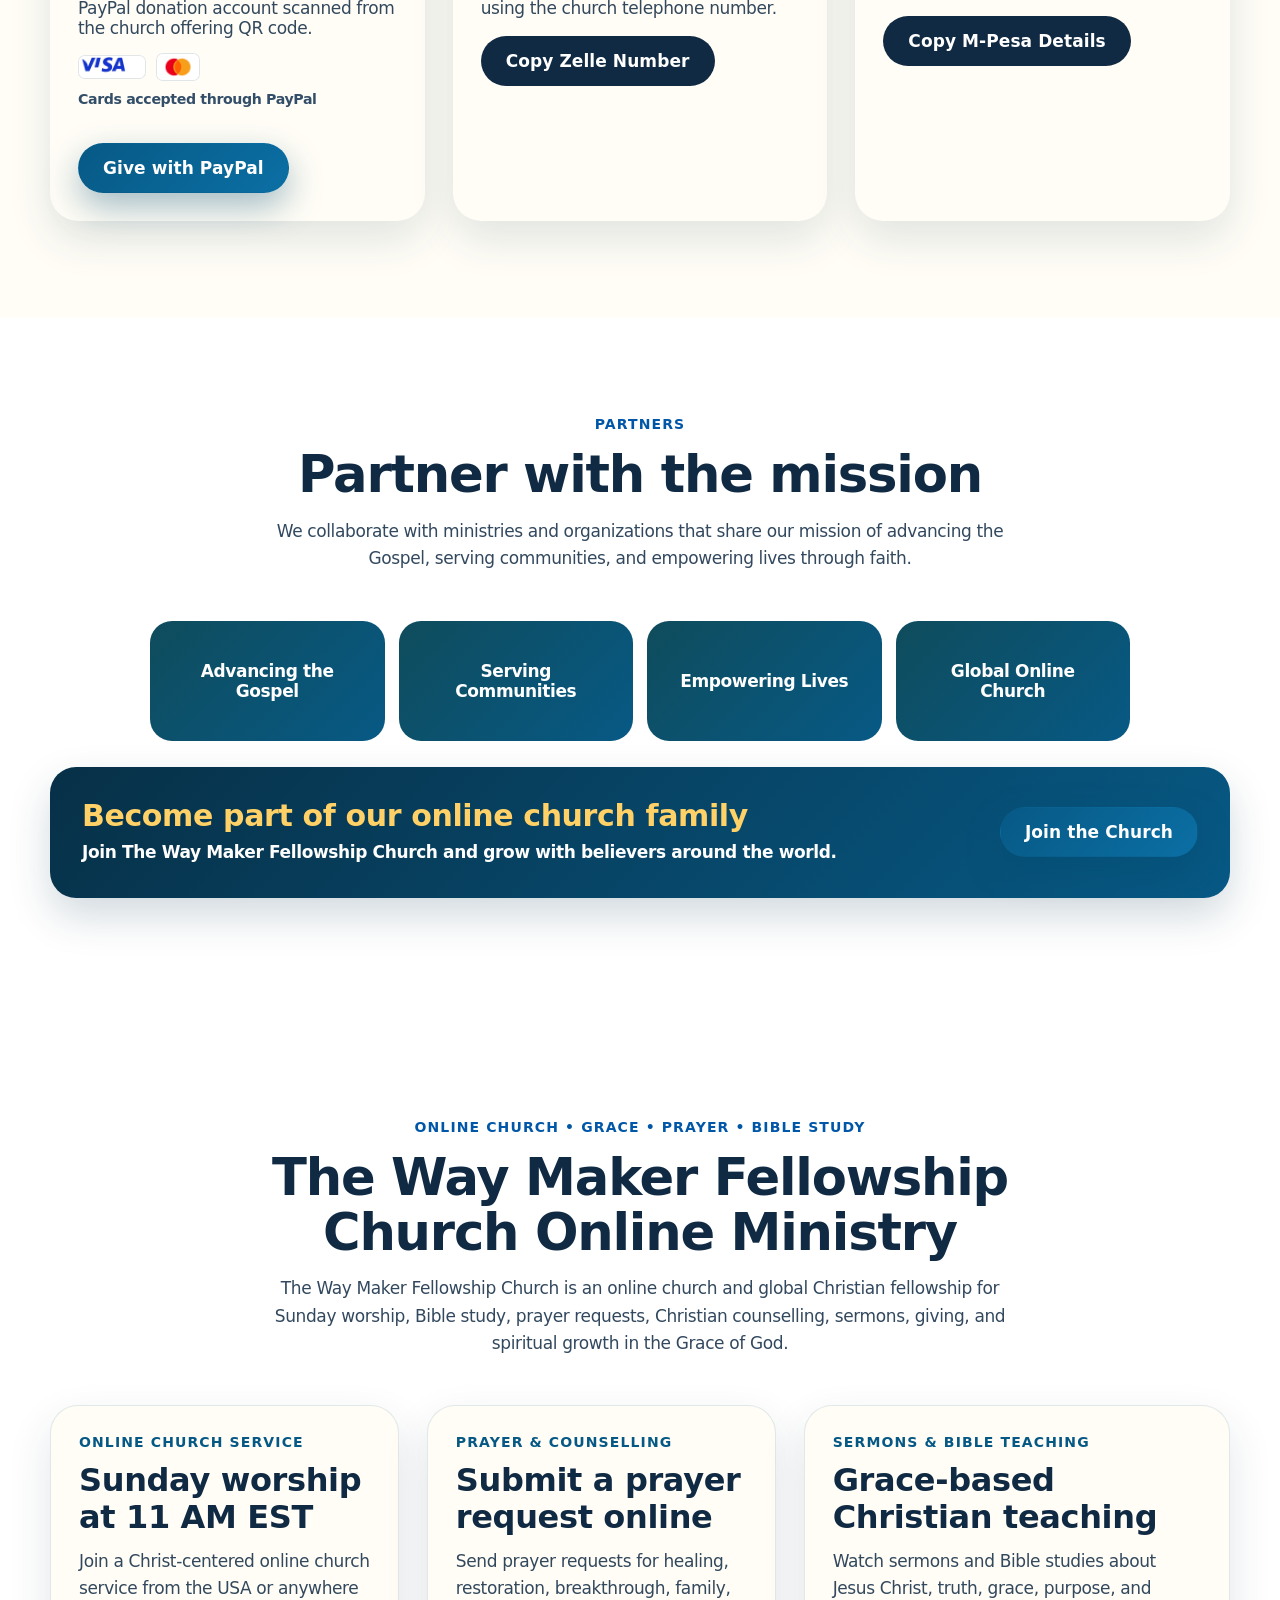
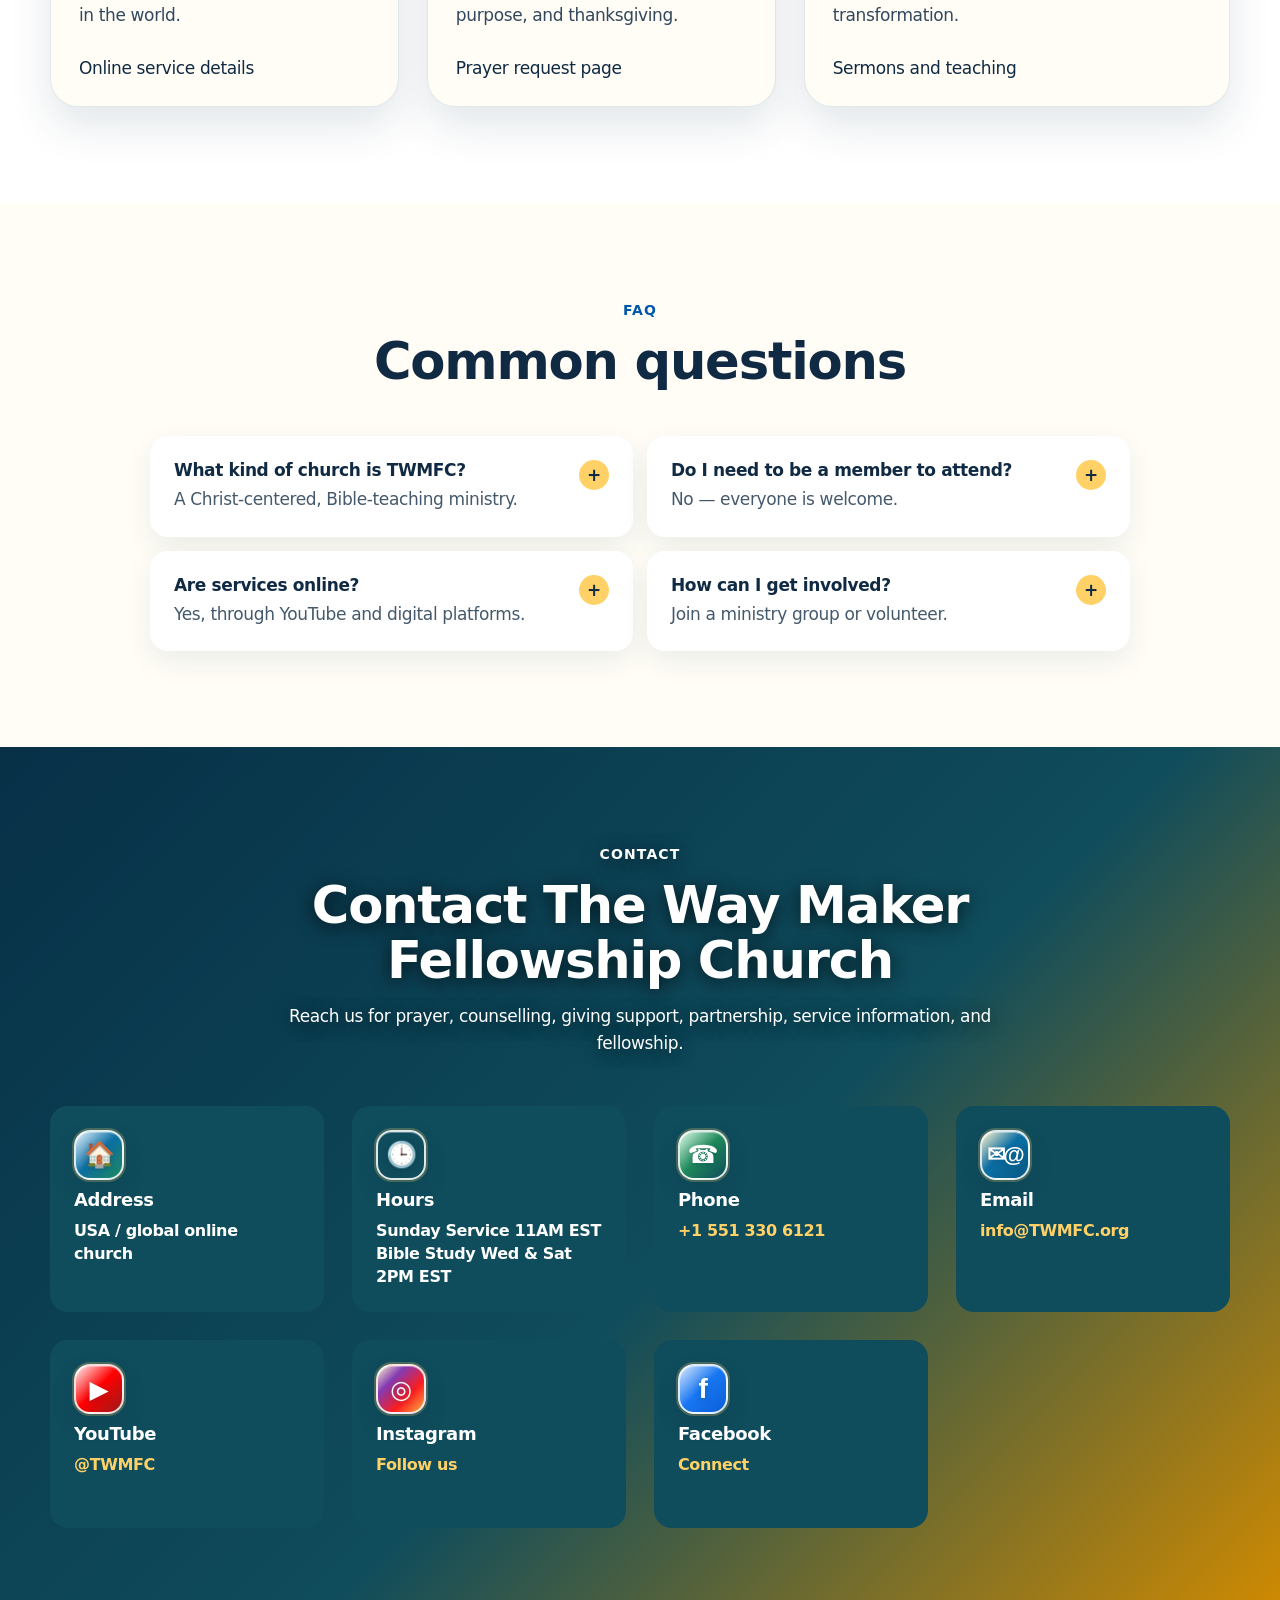
==== commit f7e1463c: "fix: correct flyer scaling and polish leadership media" ====
--- a/index.html
+++ b/index.html
@@ -142,7 +142,9 @@
           <p>Connect with us for Bible Study and growth in the Word of God.</p>
         </article>
         <article class="service-flyer-card reveal delay-2">
-          <img src="assets/waymaker-sunday-service-flyer.webp" alt="The Way Maker Fellowship Church online Sunday Service flyer" width="1440" height="2160" loading="lazy" decoding="async" />
+          <a class="service-flyer-preview" href="assets/waymaker-sunday-service-flyer.png" target="_blank" rel="noopener" aria-label="Open the Sunday Service flyer at full size">
+            <img src="assets/waymaker-sunday-service-flyer.webp" alt="The Way Maker Fellowship Church online Sunday Service flyer" width="1440" height="2160" loading="lazy" decoding="async" />
+          </a>
           <div class="service-flyer-copy">
             <strong>Official Sunday Service Flyer</strong>
             <span>Save the PNG for sharing or download the PDF for printing.</span>
@@ -362,7 +364,7 @@
         <p>Your generosity helps share the Gospel of Jesus Christ, transform lives through teaching and worship, and serve communities with compassion and outreach.</p>
       </div>
       <div class="giving-cards">
-        <div class="give-card reveal"><h3>PayPal</h3><p class="payment-number">PayPal Giving</p><span>Give securely through the official PayPal donation account scanned from the church offering QR code.</span><div class="payment-brand-row" aria-label="PayPal accepts Visa and Mastercard"><img src="assets/visa.svg" alt="Visa" width="72" height="24"><img src="assets/mastercard.svg" alt="Mastercard" width="44" height="28"><small>Cards accepted through PayPal</small></div><a class="button button-primary payment-button" href="https://www.paypal.com/donate/?hosted_button_id=SMF6SN3CBAEKW&source=qr" target="_blank" rel="noopener">Give with PayPal</a></div>
+        <div class="give-card reveal"><h3>PayPal</h3><p class="payment-number">PayPal Giving</p><span>Give securely through the official PayPal donation account scanned from the church offering QR code.</span><div class="payment-brand-row" aria-label="PayPal accepts Visa and Mastercard"><img src="assets/visa.png" alt="Visa" width="72" height="24"><img src="assets/mastercard.png" alt="Mastercard" width="44" height="28"><small>Cards accepted through PayPal</small></div><a class="button button-primary payment-button" href="https://www.paypal.com/donate/?hosted_button_id=SMF6SN3CBAEKW&source=qr" target="_blank" rel="noopener">Give with PayPal</a></div>
         <div class="give-card reveal delay-1"><h3>Zelle</h3><p class="payment-number">551 330 6121</p><span>Send free will offerings through Zelle using the church telephone number.</span><button class="button button-dark payment-button copy-payment" type="button" data-copy="Zelle: 551 330 6121">Copy Zelle Number</button></div>
         <div class="give-card reveal delay-2"><h3>M-Pesa</h3><p class="payment-number">Pay Bill 222111</p><span>Account: <strong>034000005078</strong></span><button class="button button-dark payment-button copy-payment" type="button" data-copy="M-Pesa Pay Bill: 222111\nAccount: 034000005078">Copy M-Pesa Details</button></div>
       </div>
--- a/styles.css
+++ b/styles.css
@@ -295,15 +295,23 @@
 }
 .service-details-card h3 { color: var(--near-black); font-size: clamp(25px, 2.5vw, 34px); margin: 0; }
 .service-details-card strong { color: #b77900; font-size: 22px; }
-.service-flyer-card { display: grid; justify-items: center; gap: 18px; }
+.service-flyer-card { display: grid; justify-items: center; align-self: start; gap: 16px; }
+.service-flyer-preview {
+  display: block;
+  width: min(100%, 320px);
+  border-radius: 18px;
+  box-shadow: rgba(7, 48, 71, .22) 0 18px 38px;
+  transition: transform .25s ease, box-shadow .25s ease;
+}
+.service-flyer-preview:hover { transform: translateY(-3px); box-shadow: rgba(7, 48, 71, .28) 0 24px 48px; }
 .service-flyer-card img {
-  width: min(100%, 380px);
+  width: 100%;
+  height: auto;
   aspect-ratio: 2 / 3;
-  object-fit: cover;
+  object-fit: contain;
   display: block;
   border: 1px solid rgba(7, 48, 71, .1);
   border-radius: 18px;
-  box-shadow: rgba(7, 48, 71, .22) 0 18px 38px;
 }
 .service-flyer-copy { display: grid; gap: 4px; text-align: center; max-width: 38ch; }
 .service-flyer-copy strong { color: var(--near-black); font-size: 18px; }
@@ -798,6 +806,8 @@
   height: 100%;
   object-fit: cover;
   object-position: center 18%;
+  transform: scale(1.75);
+  transform-origin: 50% 28%;
   display: block;
 }
 .leader-role { color: var(--link-blue); opacity: 1; font-weight: 800; }
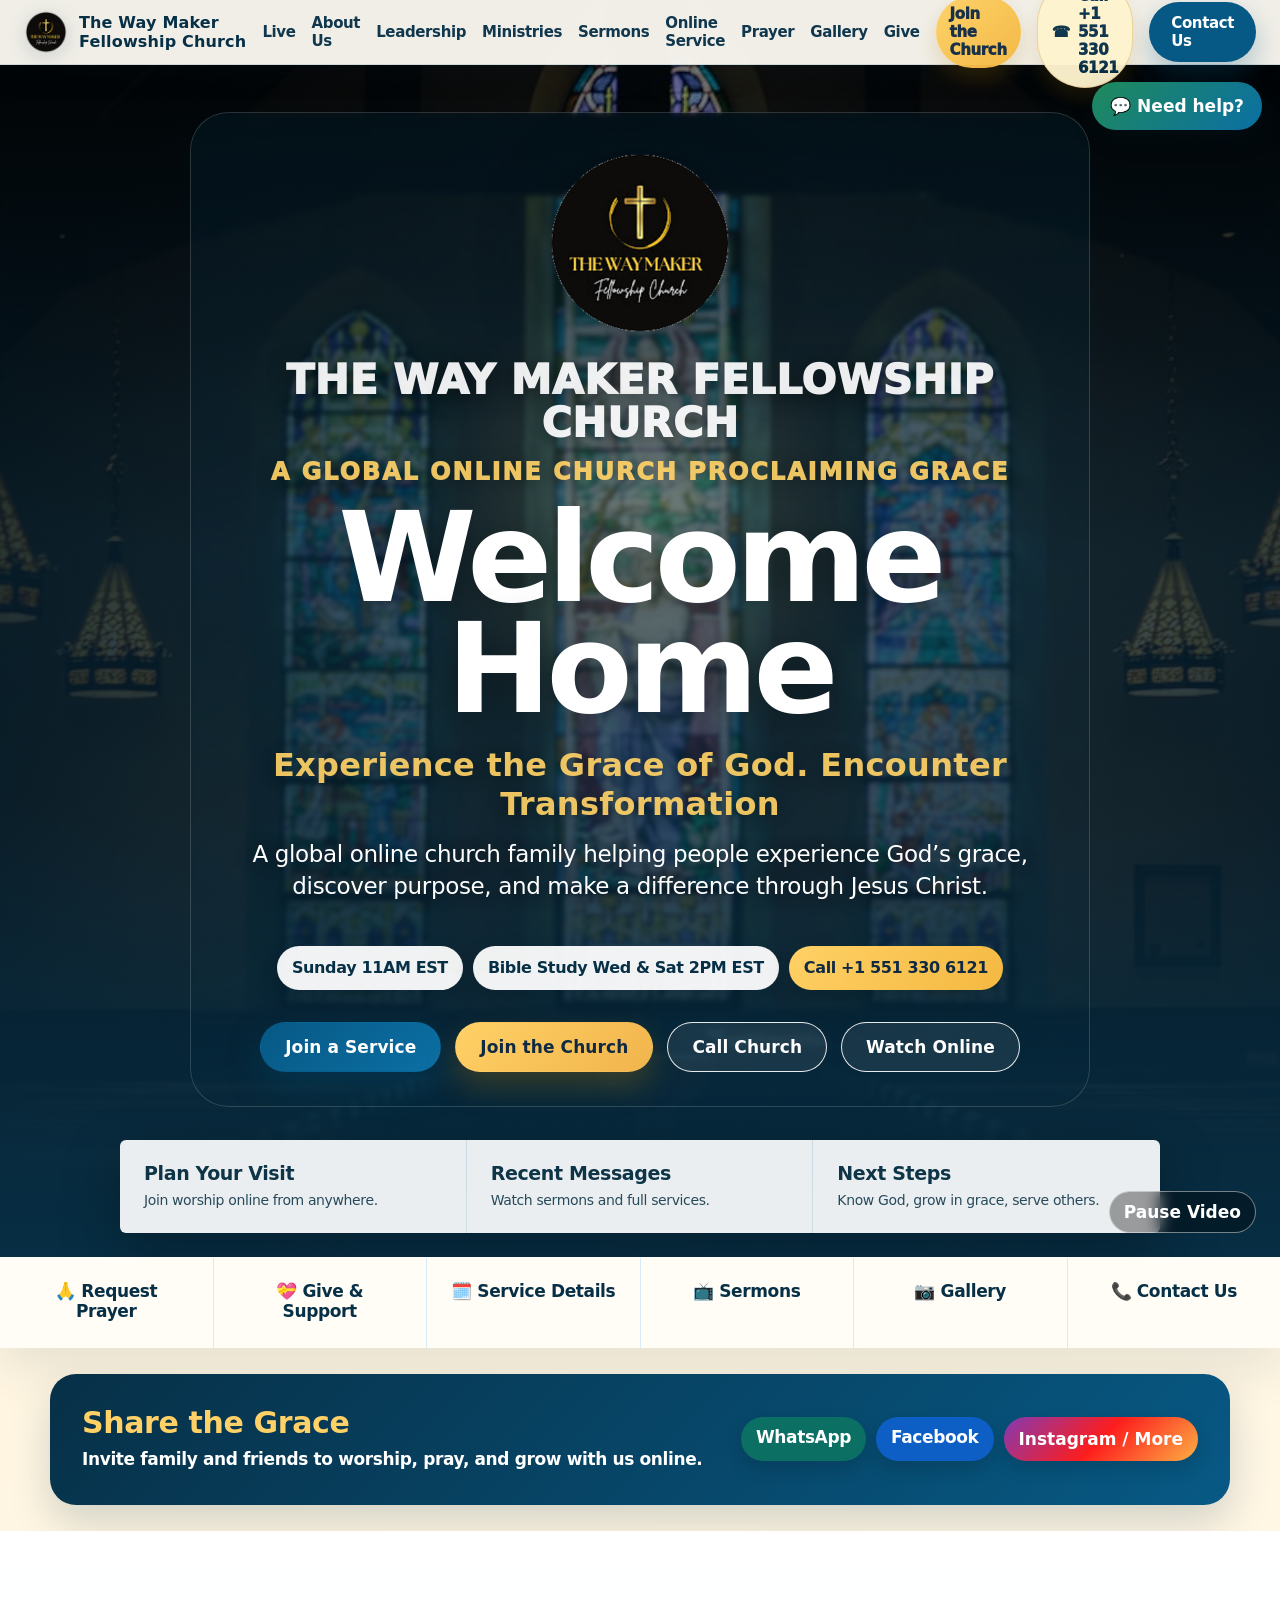
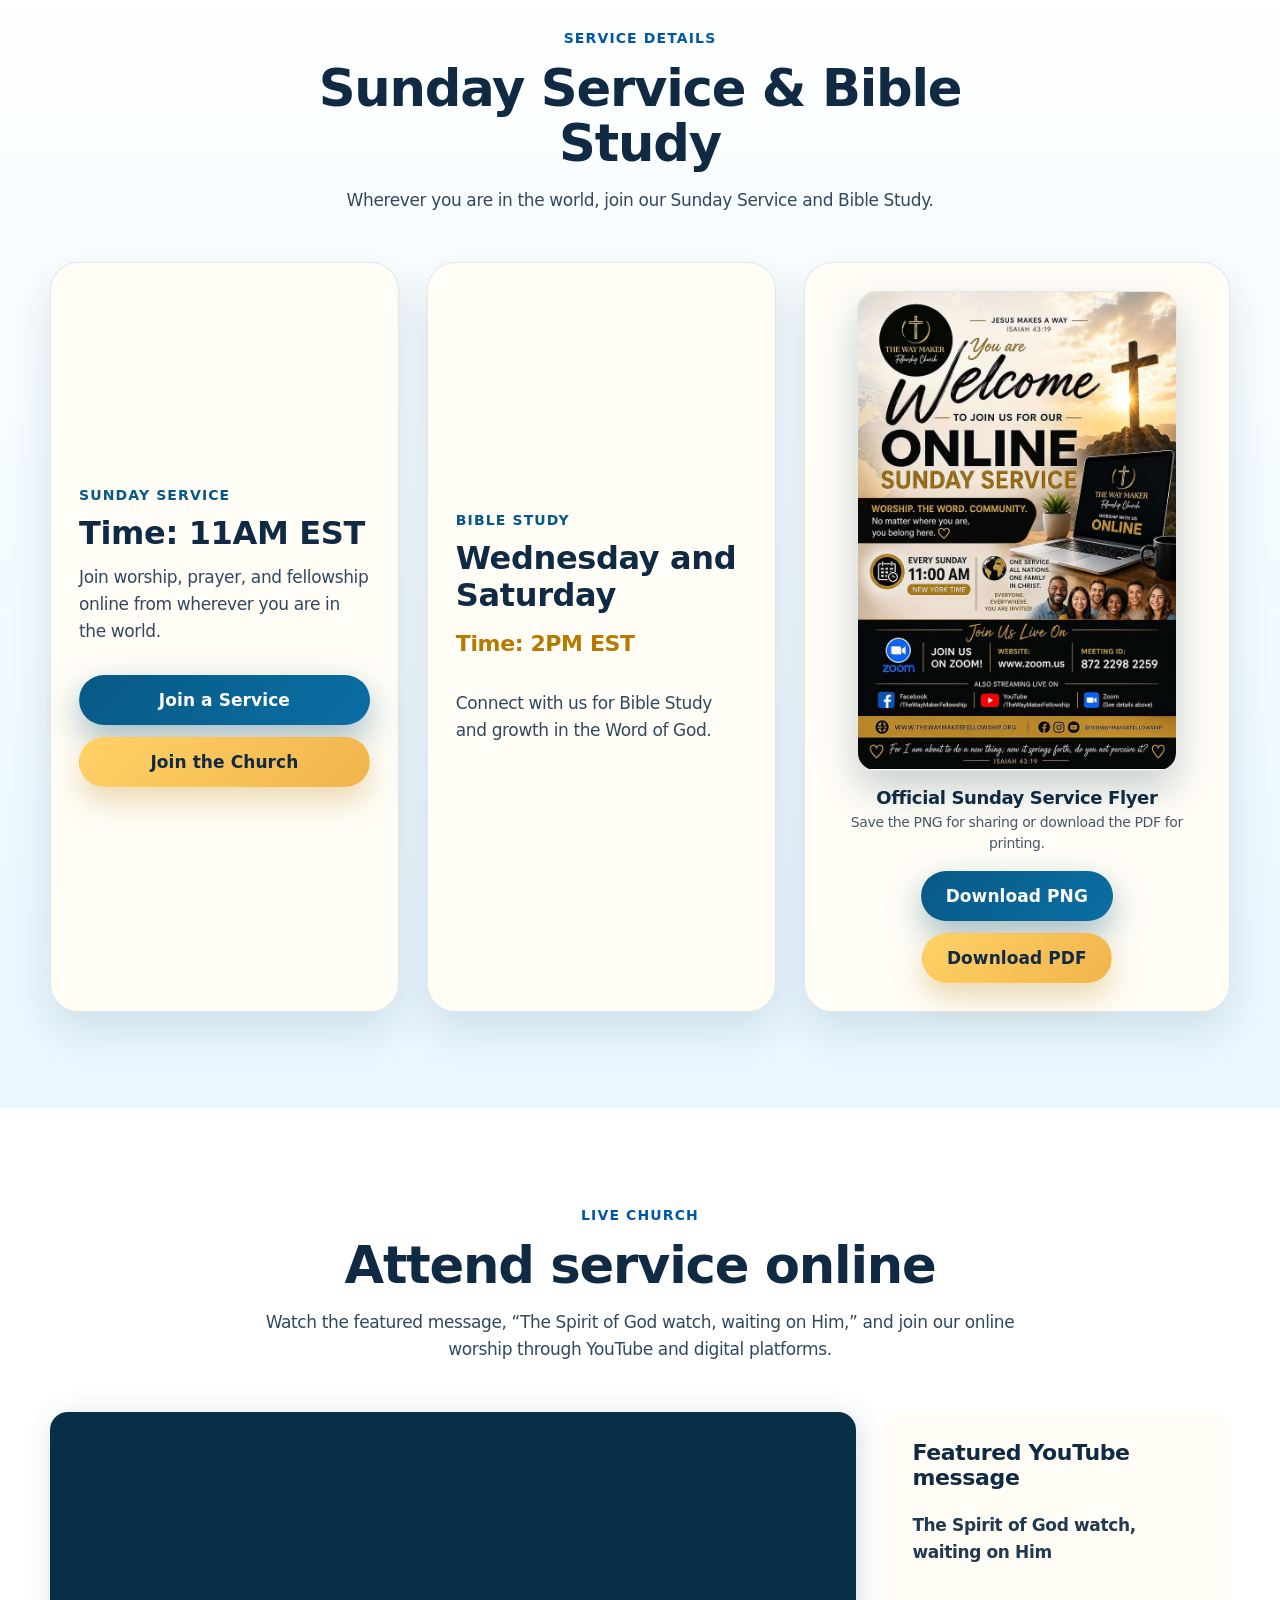
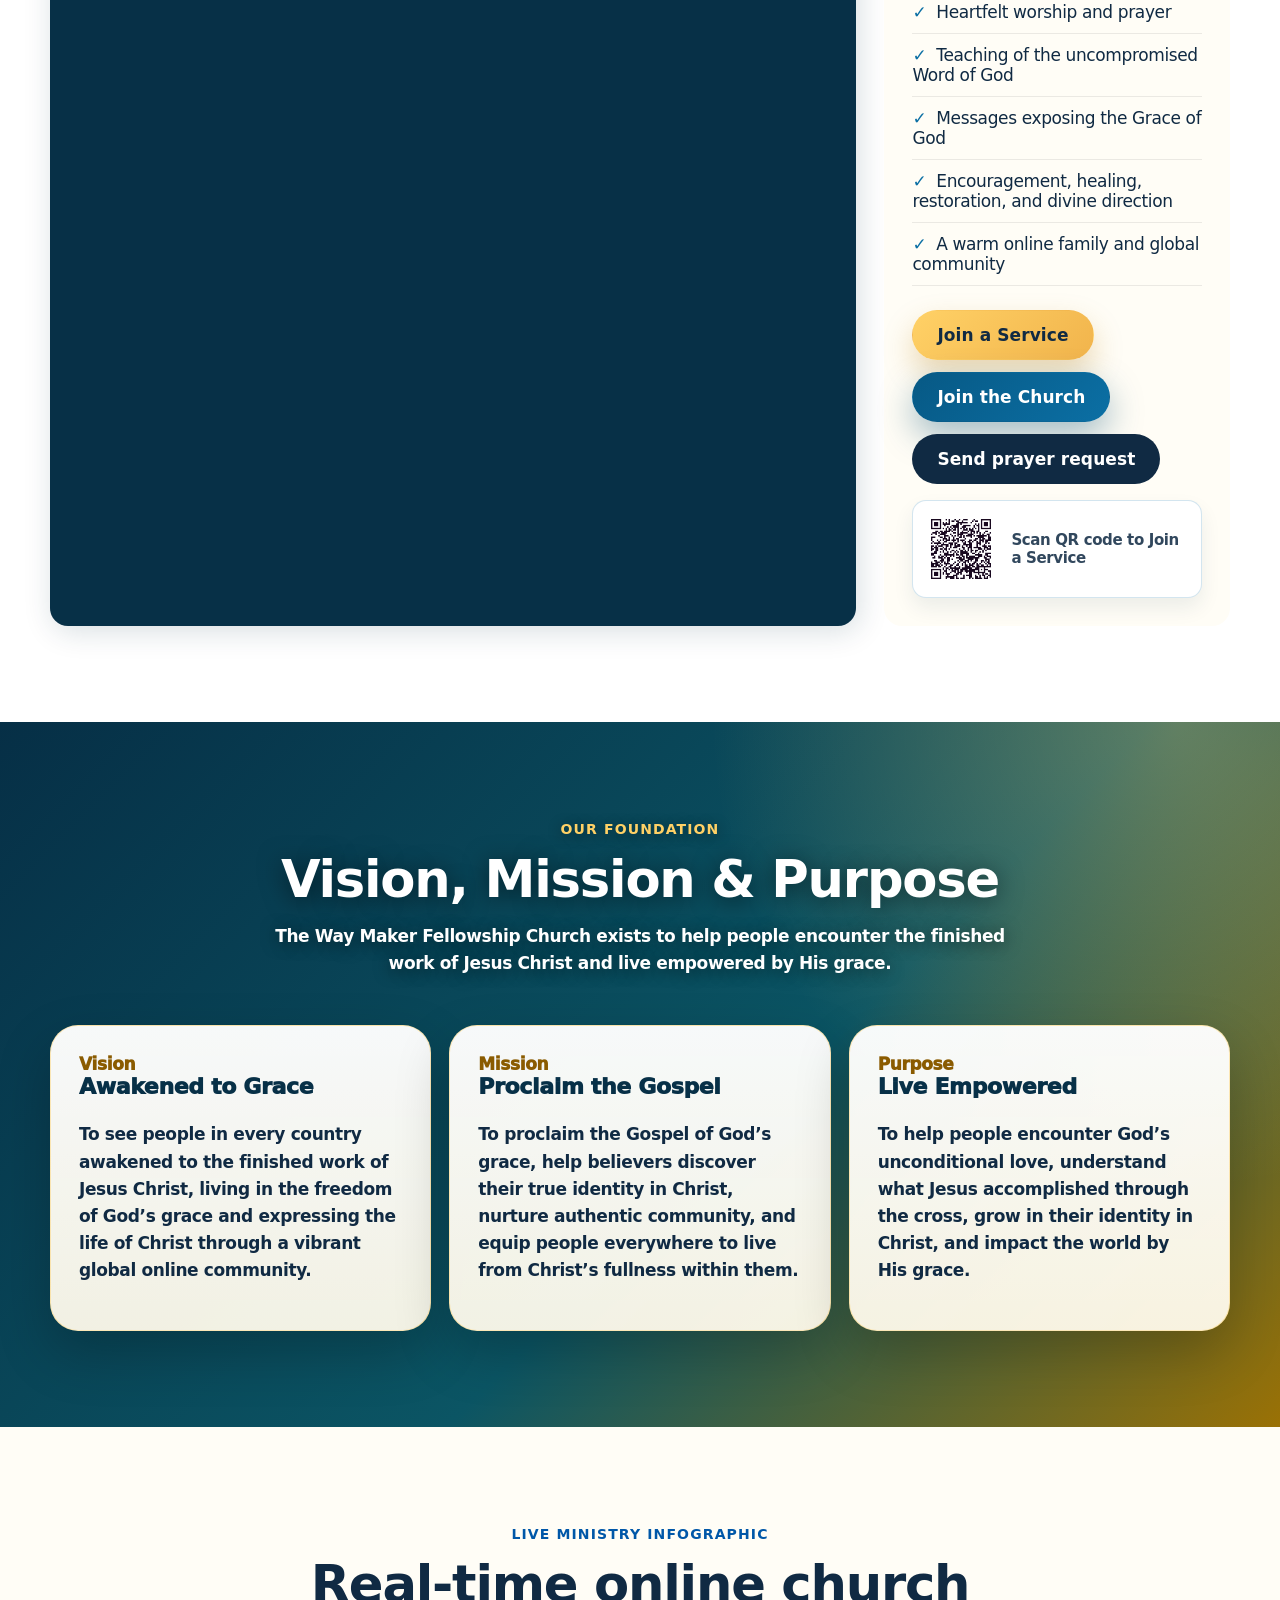
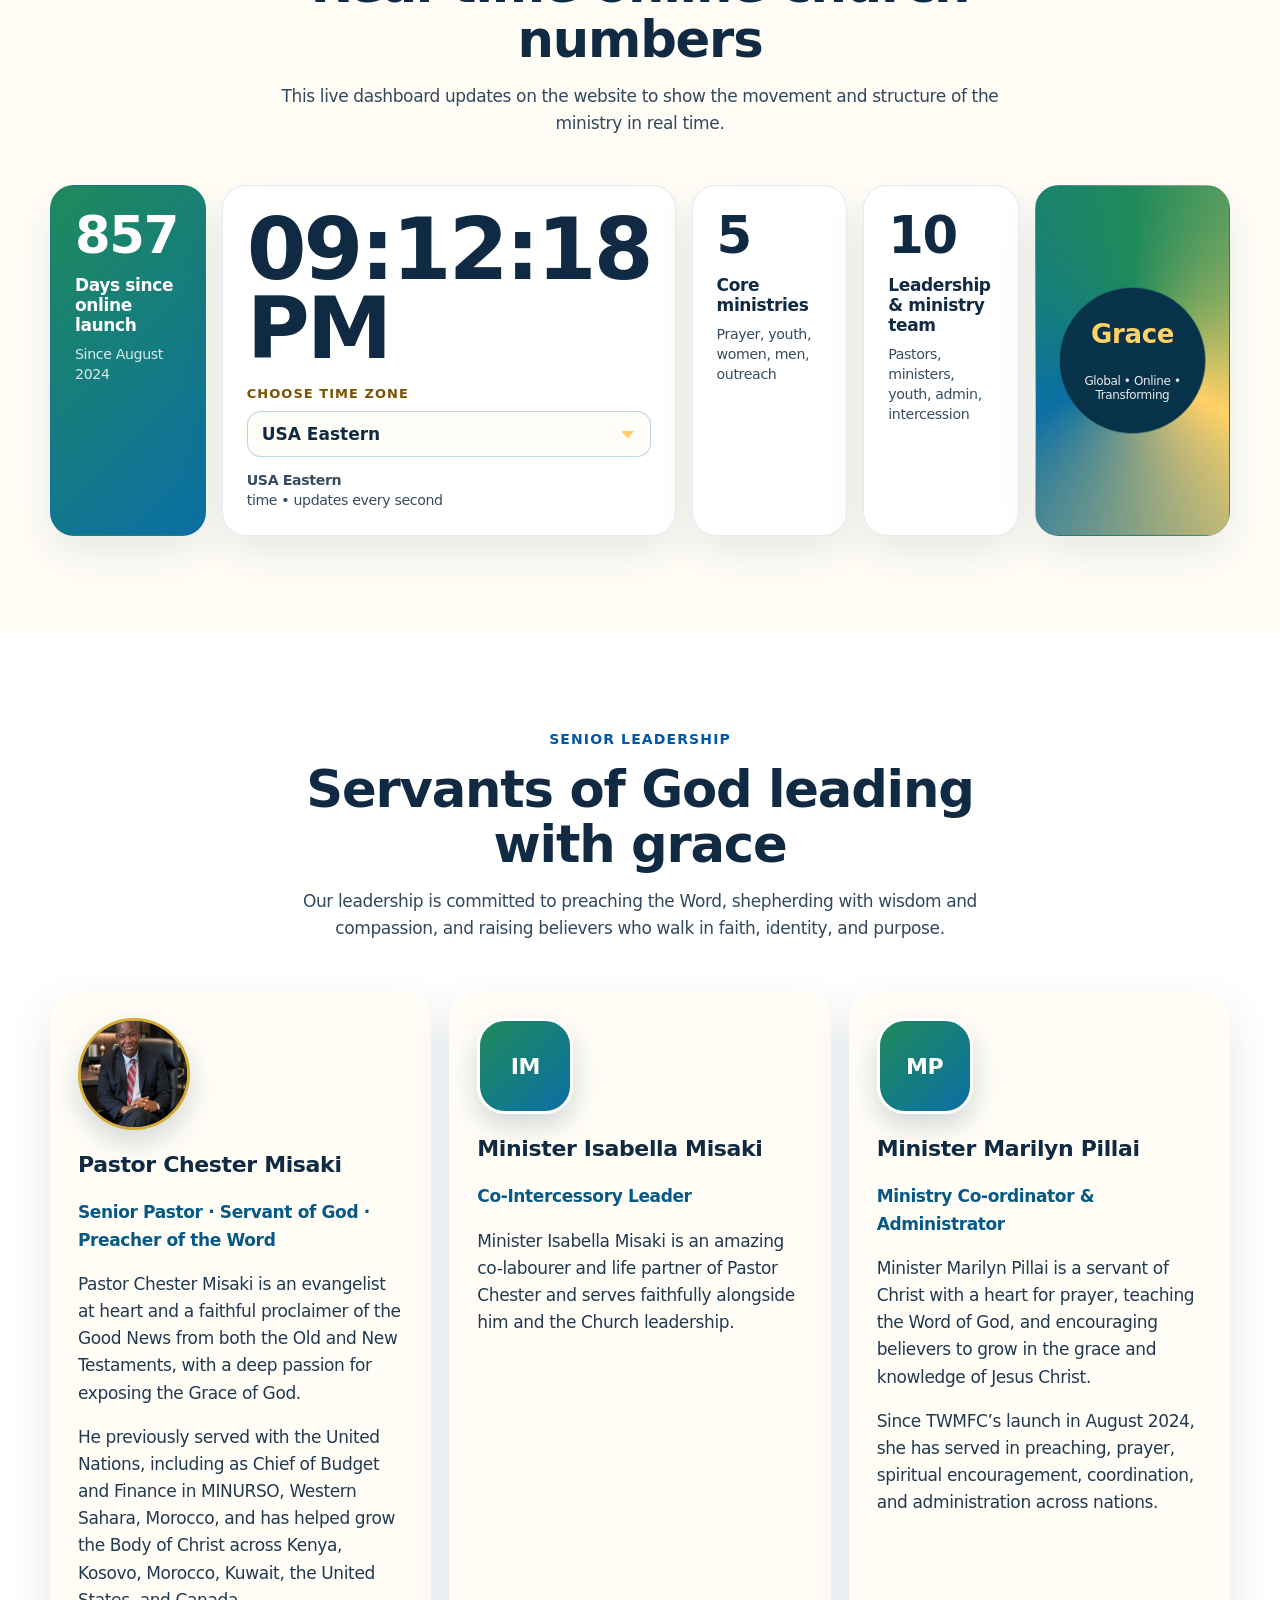
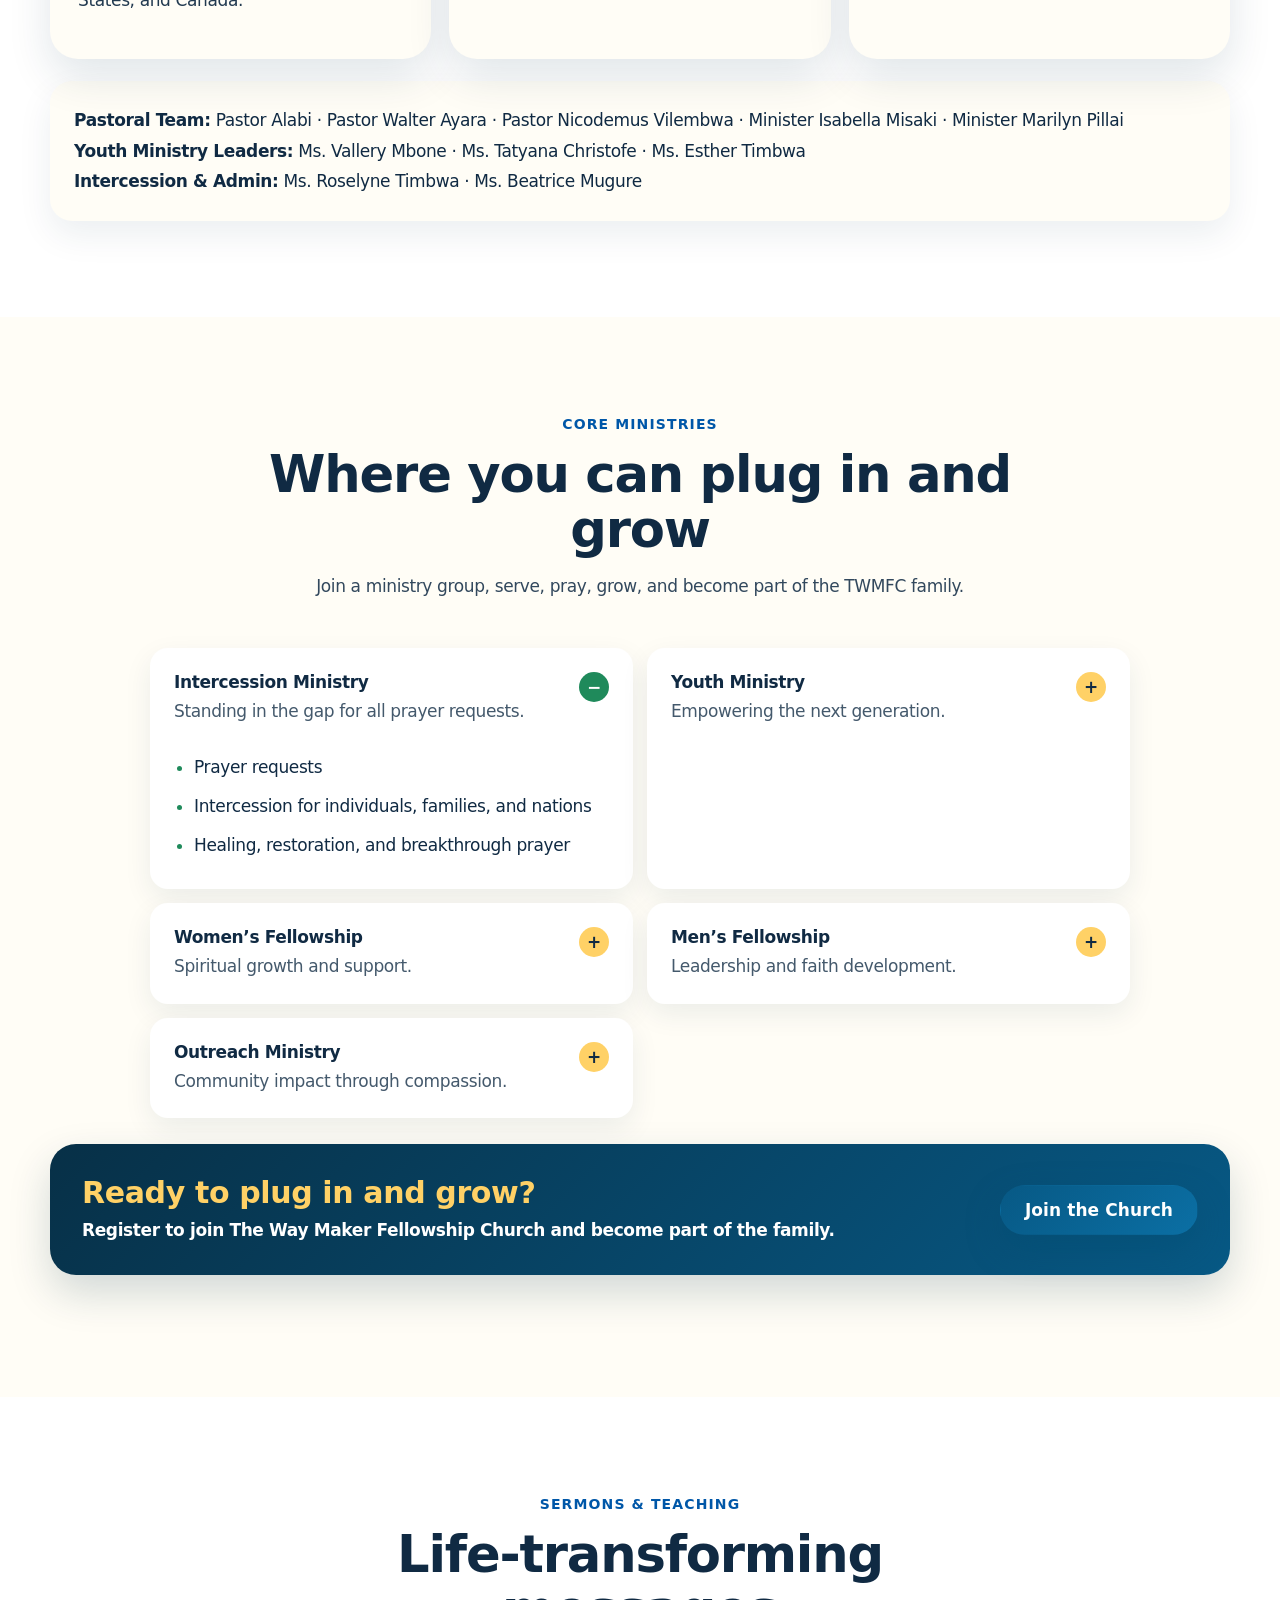
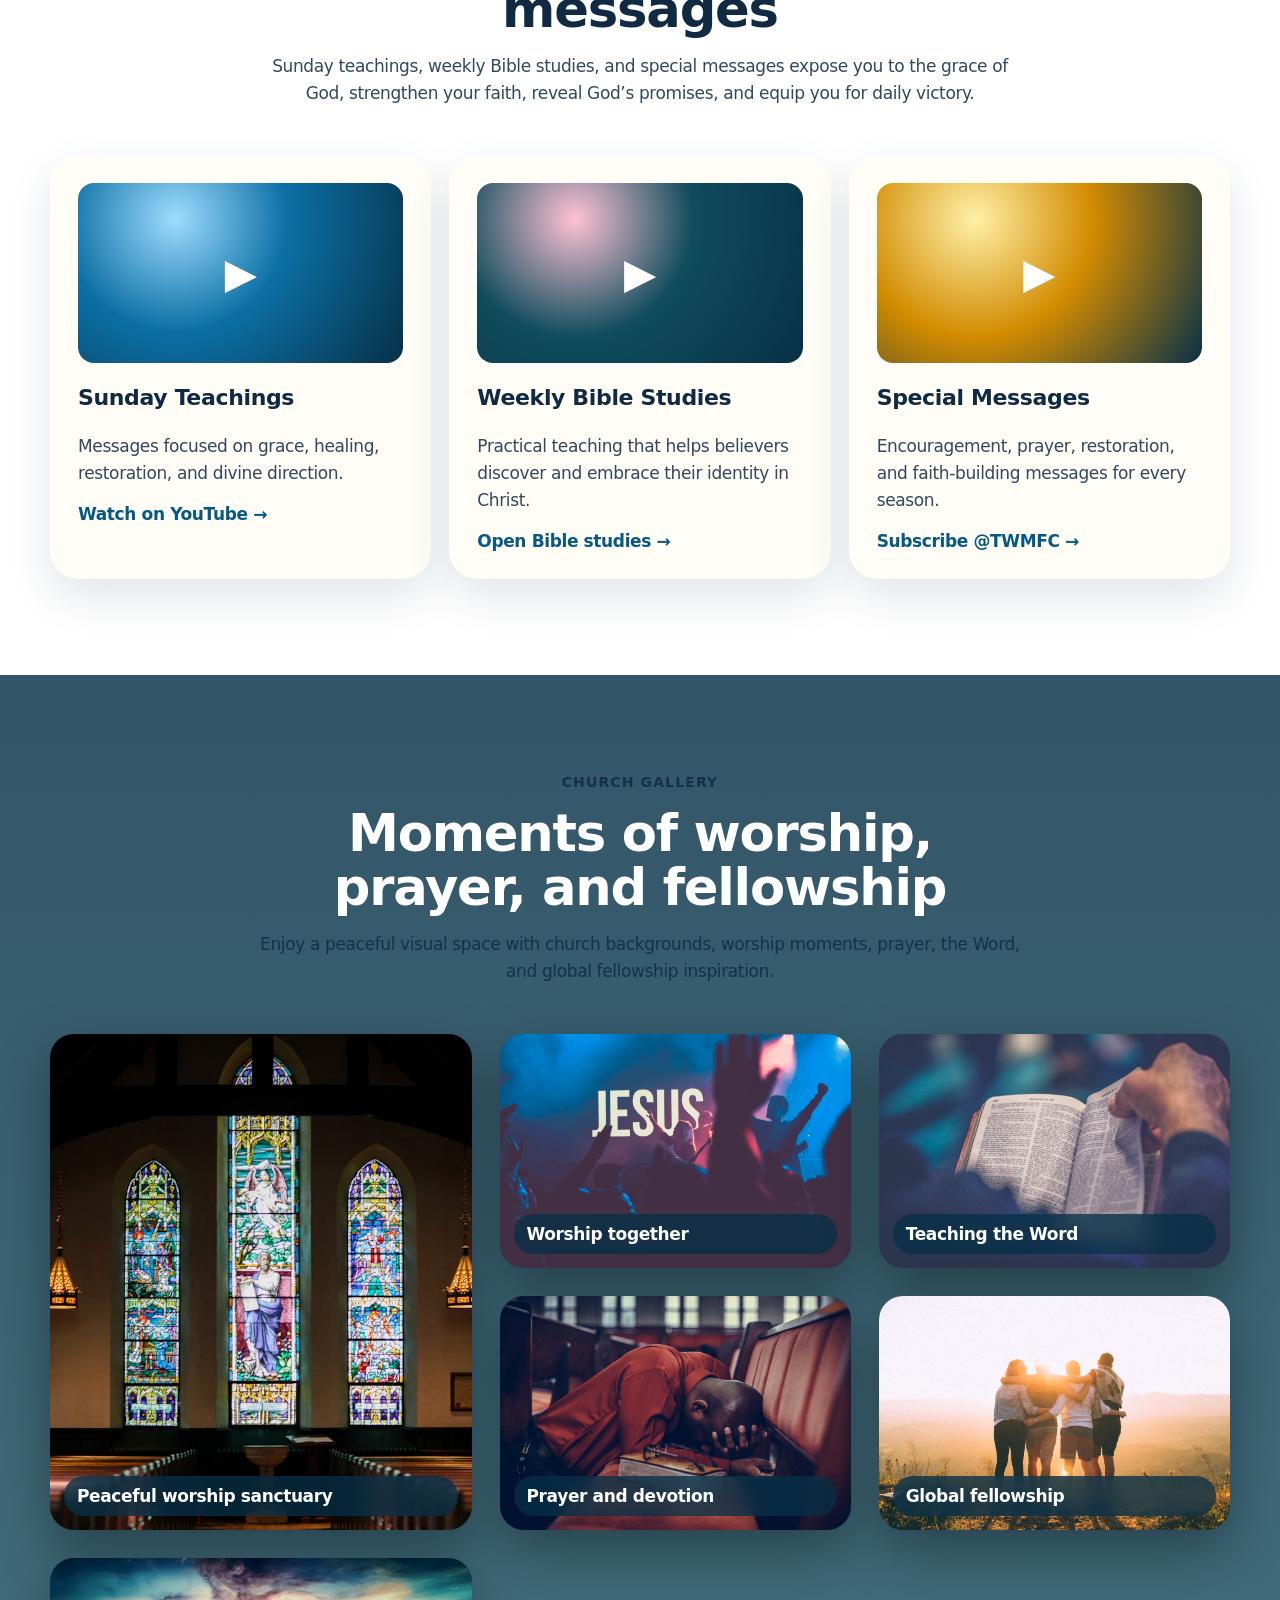
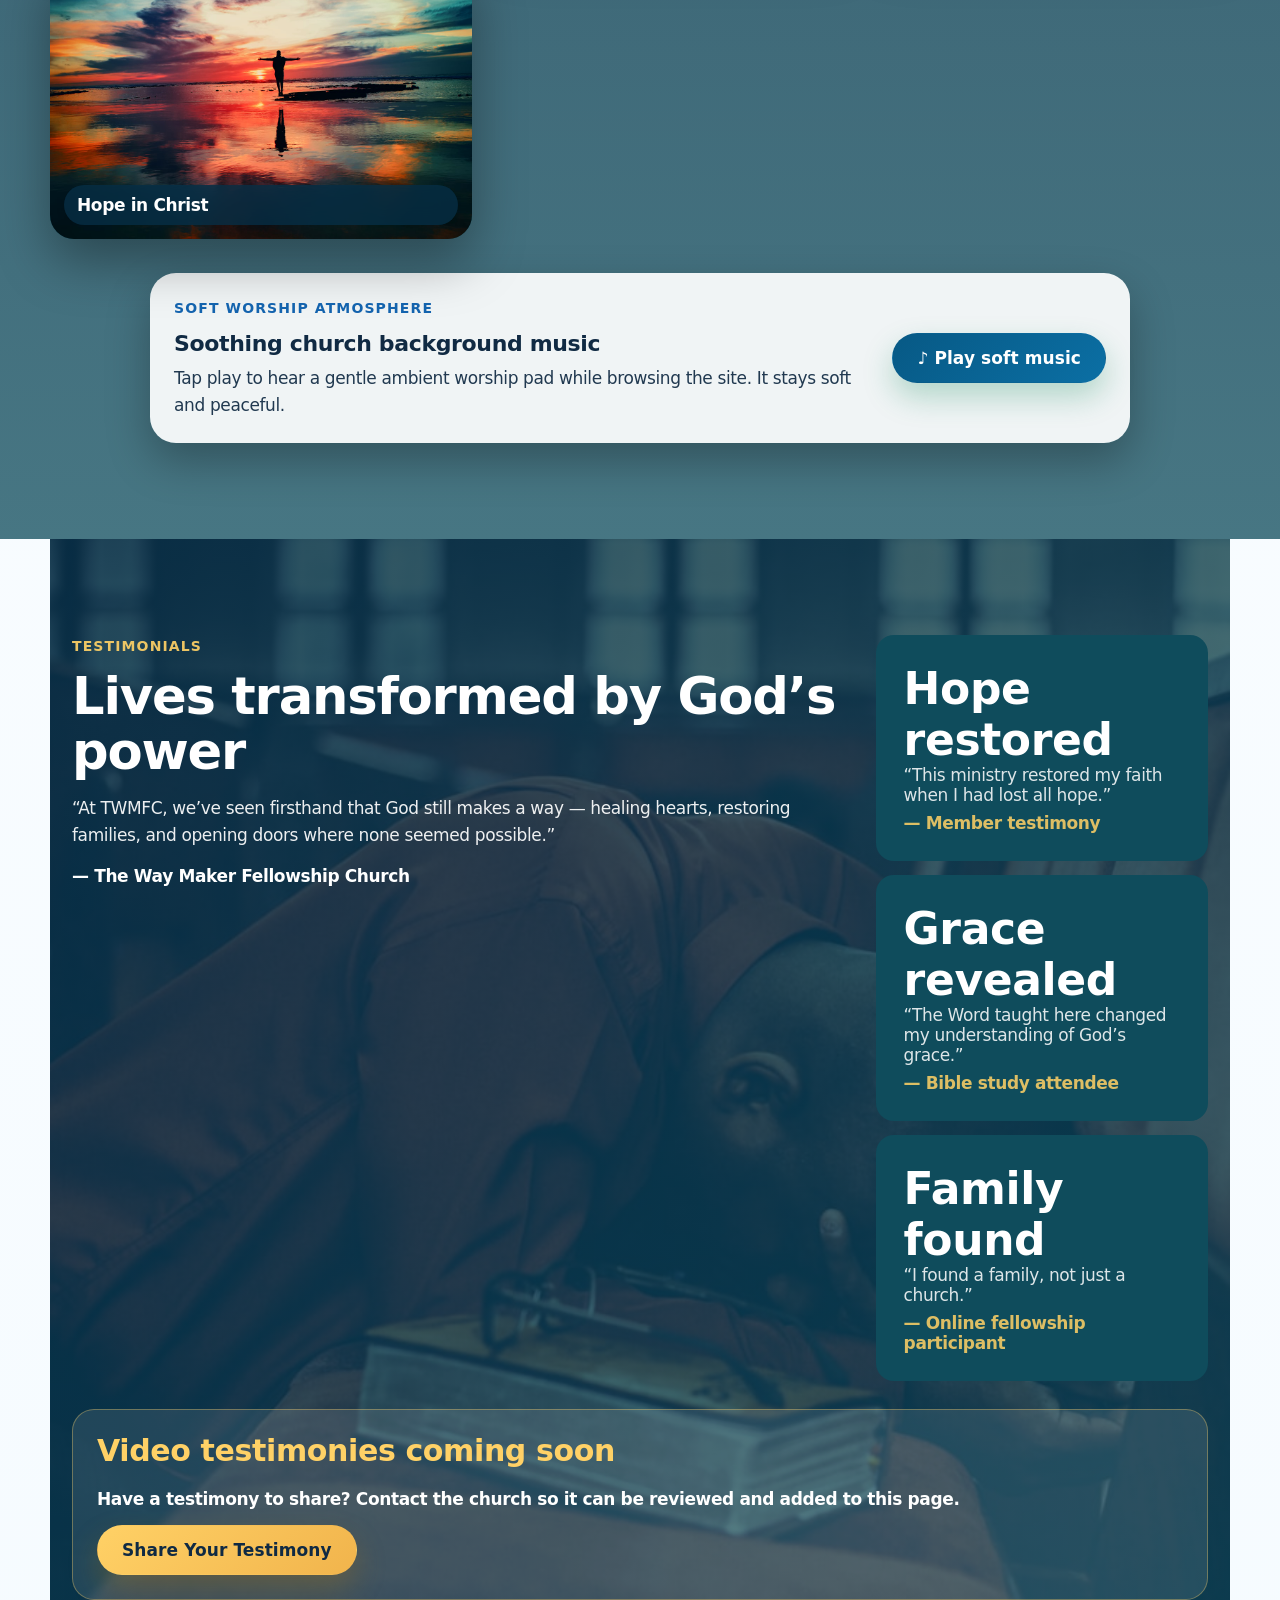
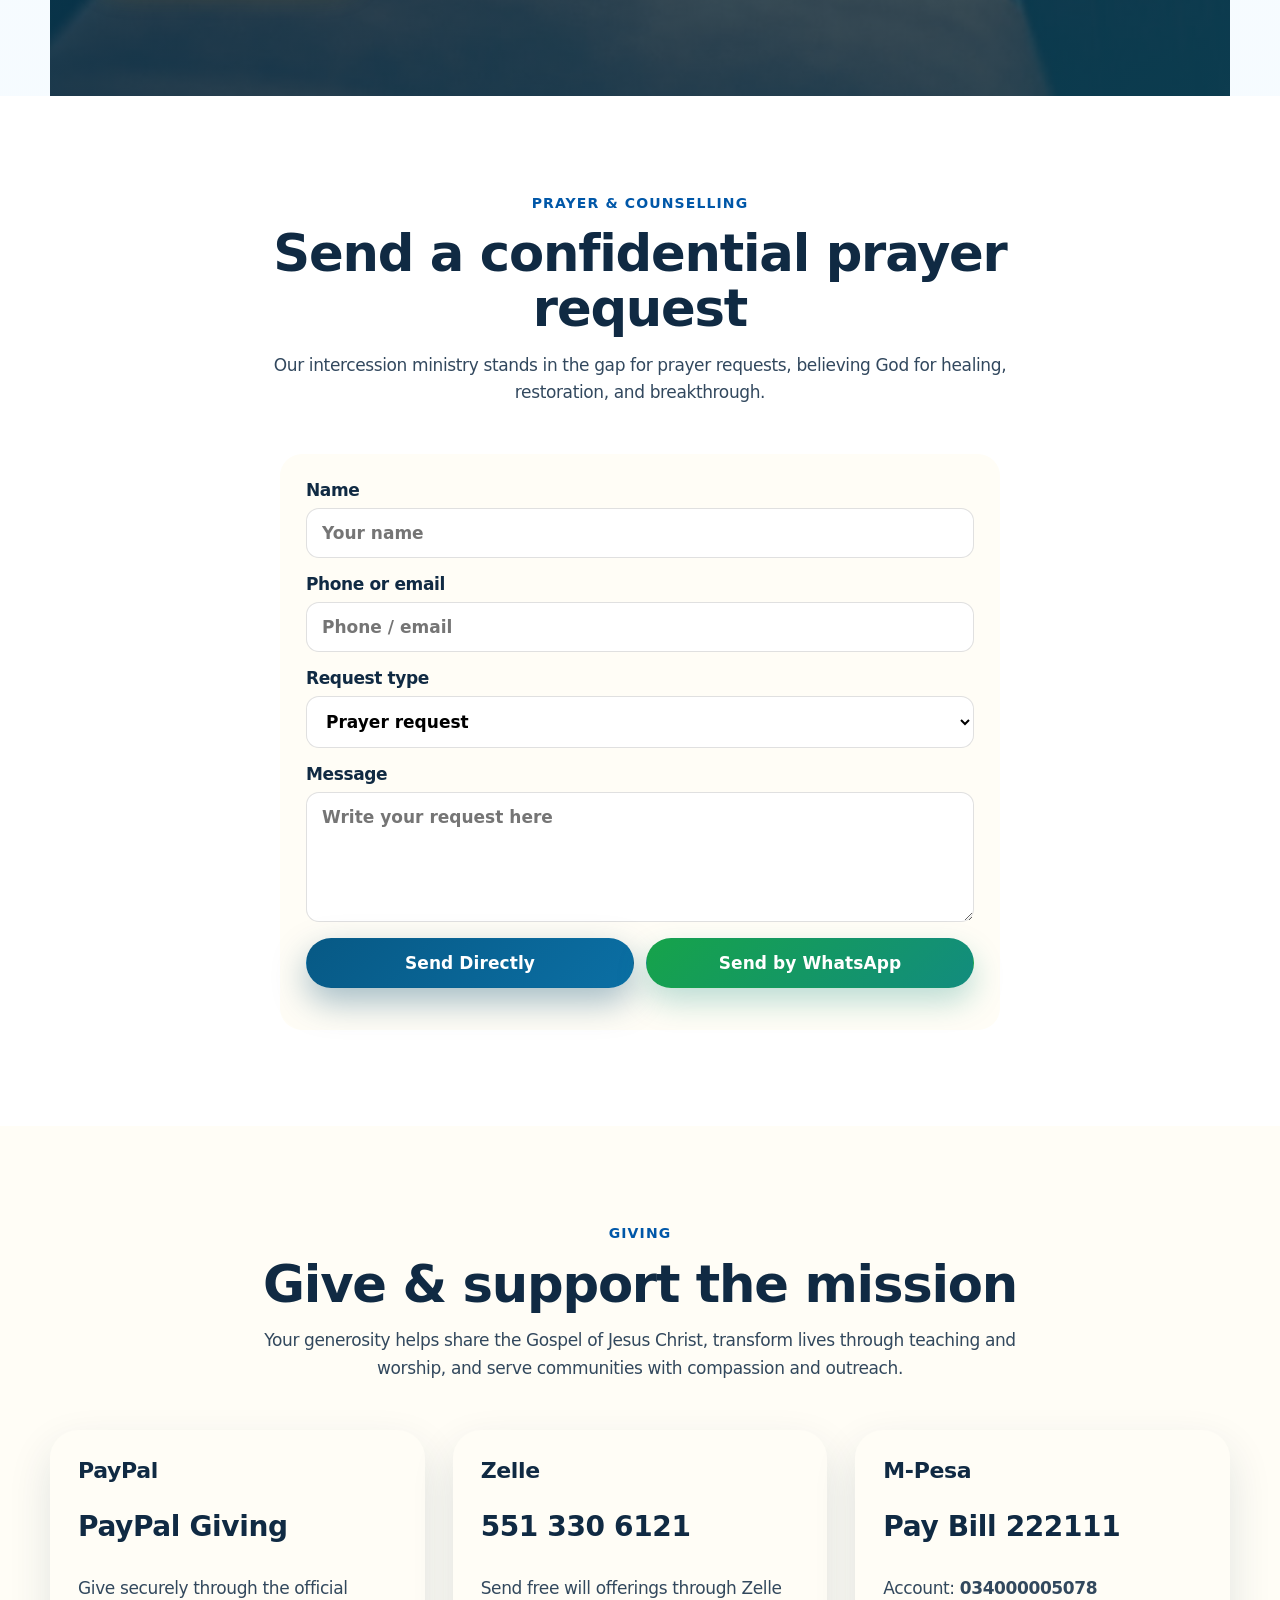
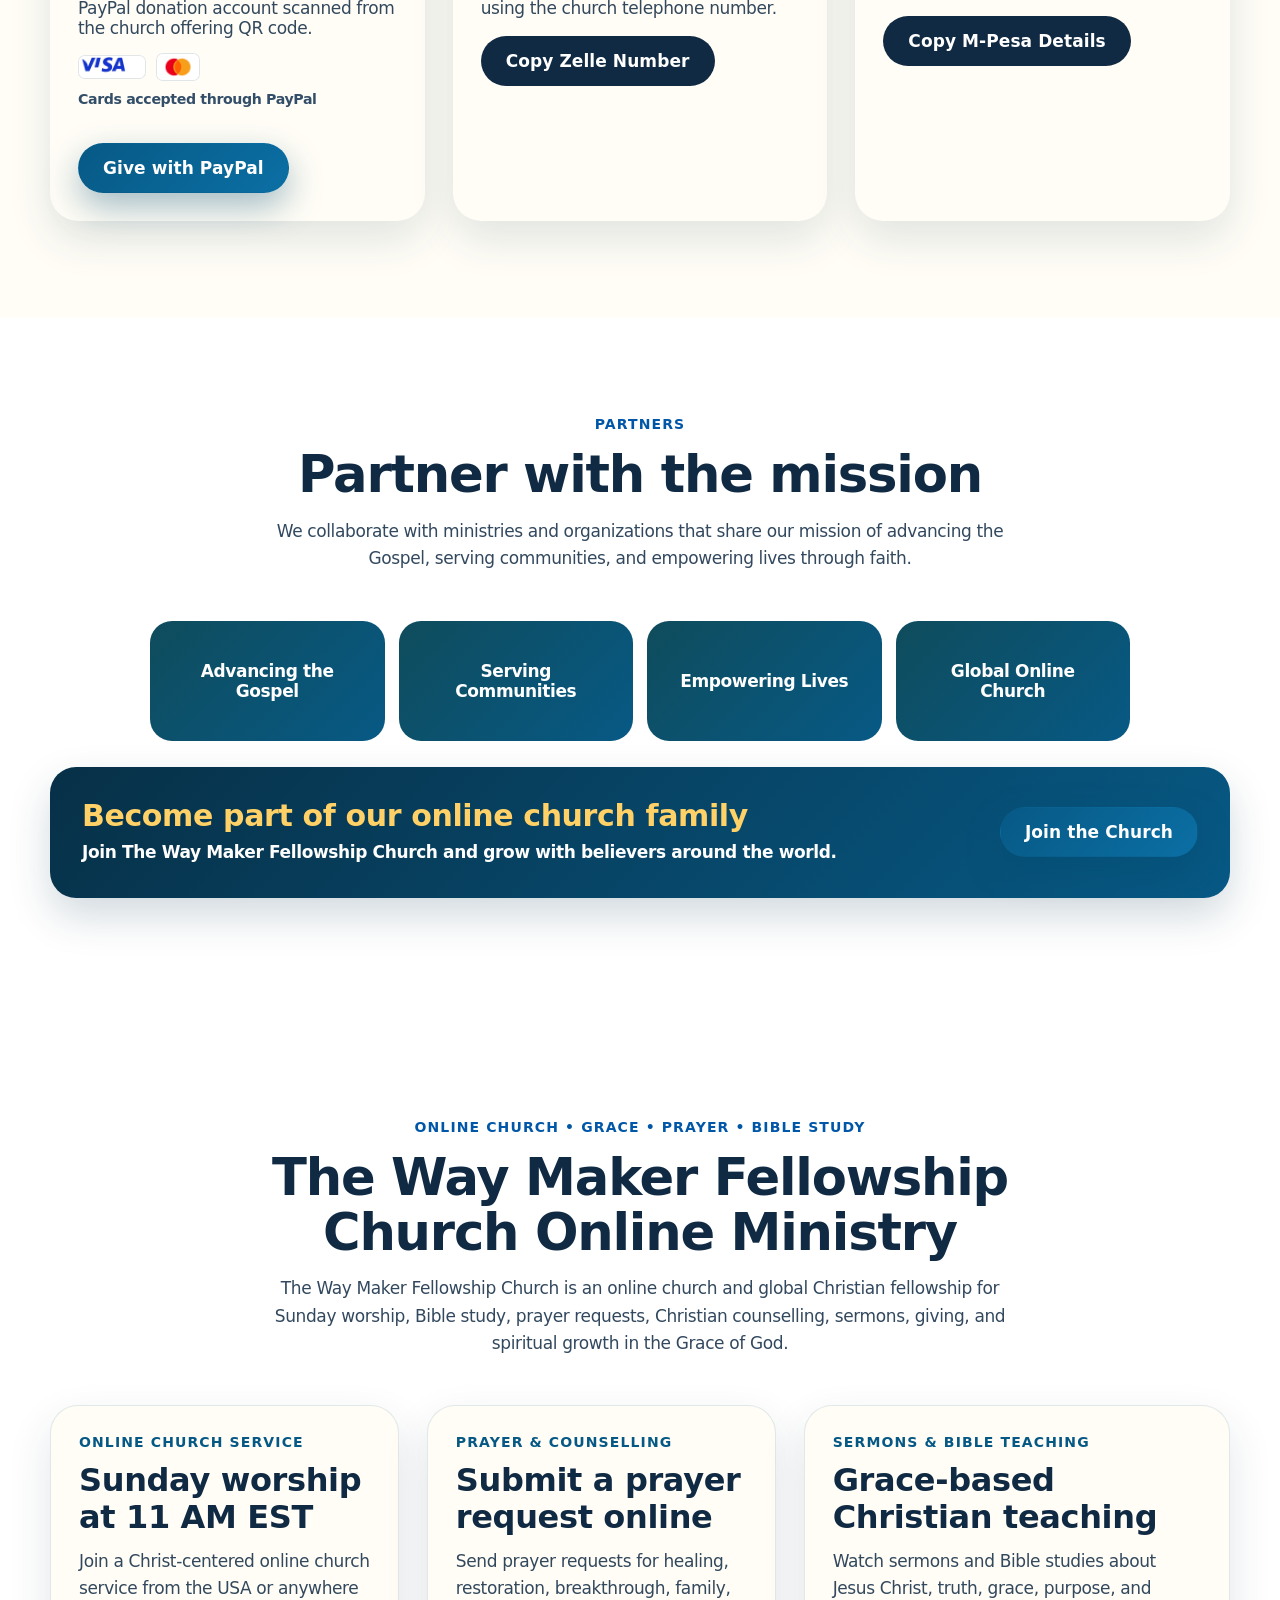
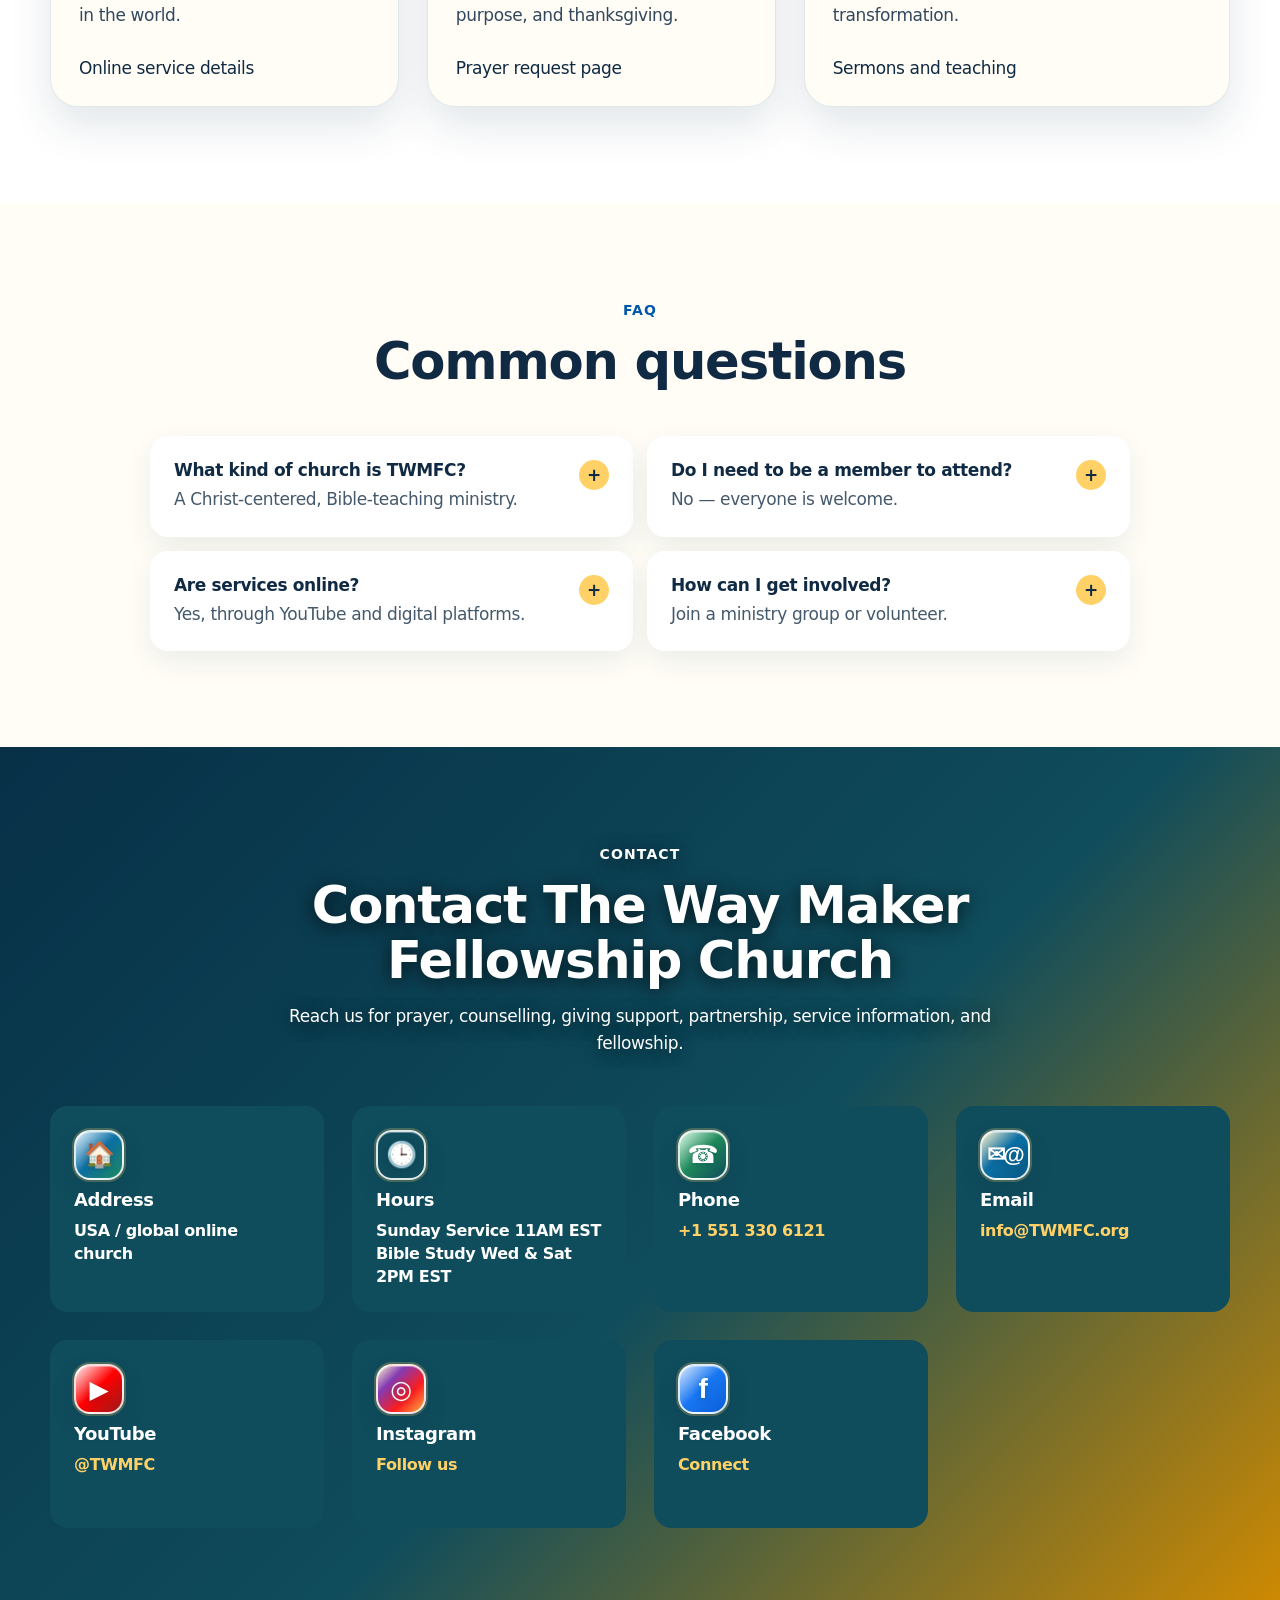
==== commit 1b4c4284: "fix: force fresh responsive styles on GoDaddy" ====
--- a/index.html
+++ b/index.html
@@ -31,7 +31,7 @@
   <meta name="twitter:image" content="https://waymaker-church.org/assets/twmfc-logo-512.png" />
   <link rel="preload" href="assets/gallery/worship-hall.jpg" as="image" />
   <link rel="preload" href="assets/twmfc-logo.png" as="image" />
-  <link rel="stylesheet" href="styles.css?v=church-update-20260720" />
+  <link rel="stylesheet" href="styles.css?v=church-update-20260721-redo3" />
   <script type="application/ld+json">{"@context":"https://schema.org","@type":["Church","Organization"],"@id":"https://waymaker-church.org/#church","name":"The Way Maker Fellowship Church","alternateName":["TWMFC","Way Maker Church","Way Maker Fellowship Church"],"url":"https://waymaker-church.org/","logo":"https://waymaker-church.org/assets/twmfc-logo-512.png","image":"https://waymaker-church.org/assets/twmfc-logo-512.png","description":"The Way Maker Fellowship Church is a global online Christian church offering Sunday worship, Bible study, prayer, counselling, sermons, giving, and fellowship rooted in the Grace of God and the finished work of Jesus Christ.","email":"info@TWMFC.org","telephone":"+15513306121","areaServed":["United States","Global","Online"],"slogan":"Experience the Grace of God. Encounter Transformation","knowsAbout":["Grace of God","Finished work of Jesus Christ","Online church service","Bible study","Prayer requests","Christian counselling","Sunday worship","Christian fellowship"],"sameAs":["https://www.youtube.com/@TWMFC","https://www.instagram.com/thewaymakerfellowship_church/","https://www.facebook.com/share/14G5Emyveza/"],"contactPoint":[{"@type":"ContactPoint","telephone":"+15513306121","email":"info@TWMFC.org","contactType":"church office","areaServed":"Global","availableLanguage":"English"}],"hasOfferCatalog":{"@type":"OfferCatalog","name":"Church Ministry Services","itemListElement":[{"@type":"Offer","itemOffered":{"@type":"Service","name":"Sunday online worship"}},{"@type":"Offer","itemOffered":{"@type":"Service","name":"Online Bible study"}},{"@type":"Offer","itemOffered":{"@type":"Service","name":"Prayer requests"}},{"@type":"Offer","itemOffered":{"@type":"Service","name":"Christian counselling"}},{"@type":"Offer","itemOffered":{"@type":"Service","name":"Sermons and teaching"}},{"@type":"Offer","itemOffered":{"@type":"Service","name":"Giving and partnership"}}]},"event":[{"@type":"Event","name":"Sunday Online Worship Service","eventAttendanceMode":"https://schema.org/OnlineEventAttendanceMode","eventStatus":"https://schema.org/EventScheduled","description":"Sunday worship service online at 11 AM EST with The Way Maker Fellowship Church.","organizer":{"@id":"https://waymaker-church.org/#church"},"location":{"@type":"VirtualLocation","url":"https://us02web.zoom.us/j/87222982259#success"}},{"@type":"Event","name":"Online Bible Study","eventAttendanceMode":"https://schema.org/OnlineEventAttendanceMode","eventStatus":"https://schema.org/EventScheduled","description":"Bible Study on Wednesday and Saturday at 2 PM EST.","organizer":{"@id":"https://waymaker-church.org/#church"},"location":{"@type":"VirtualLocation","url":"https://waymaker-church.org/online-service.html"}}]}</script>
   <script type="application/ld+json">{"@context":"https://schema.org","@type":"WebSite","@id":"https://waymaker-church.org/#website","name":"The Way Maker Fellowship Church","alternateName":"TWMFC","url":"https://waymaker-church.org/","publisher":{"@id":"https://waymaker-church.org/#church"},"inLanguage":"en","potentialAction":{"@type":"SearchAction","target":"https://waymaker-church.org/?s={search_term_string}","query-input":"required name=search_term_string"}}</script>
   <script type="application/ld+json">{"@context":"https://schema.org","@type":"WebPage","@id":"https://waymaker-church.org/#webpage","url":"https://waymaker-church.org/","name":"The Way Maker Fellowship Church | Online Worship & Prayer","description":"Join The Way Maker Fellowship Church online for Sunday worship at 11 AM EST, Bible study, sermons, prayer requests, counselling, giving, and the Grace of God.","isPartOf":{"@id":"https://waymaker-church.org/#website"},"publisher":{"@id":"https://waymaker-church.org/#church"},"inLanguage":"en"}</script>
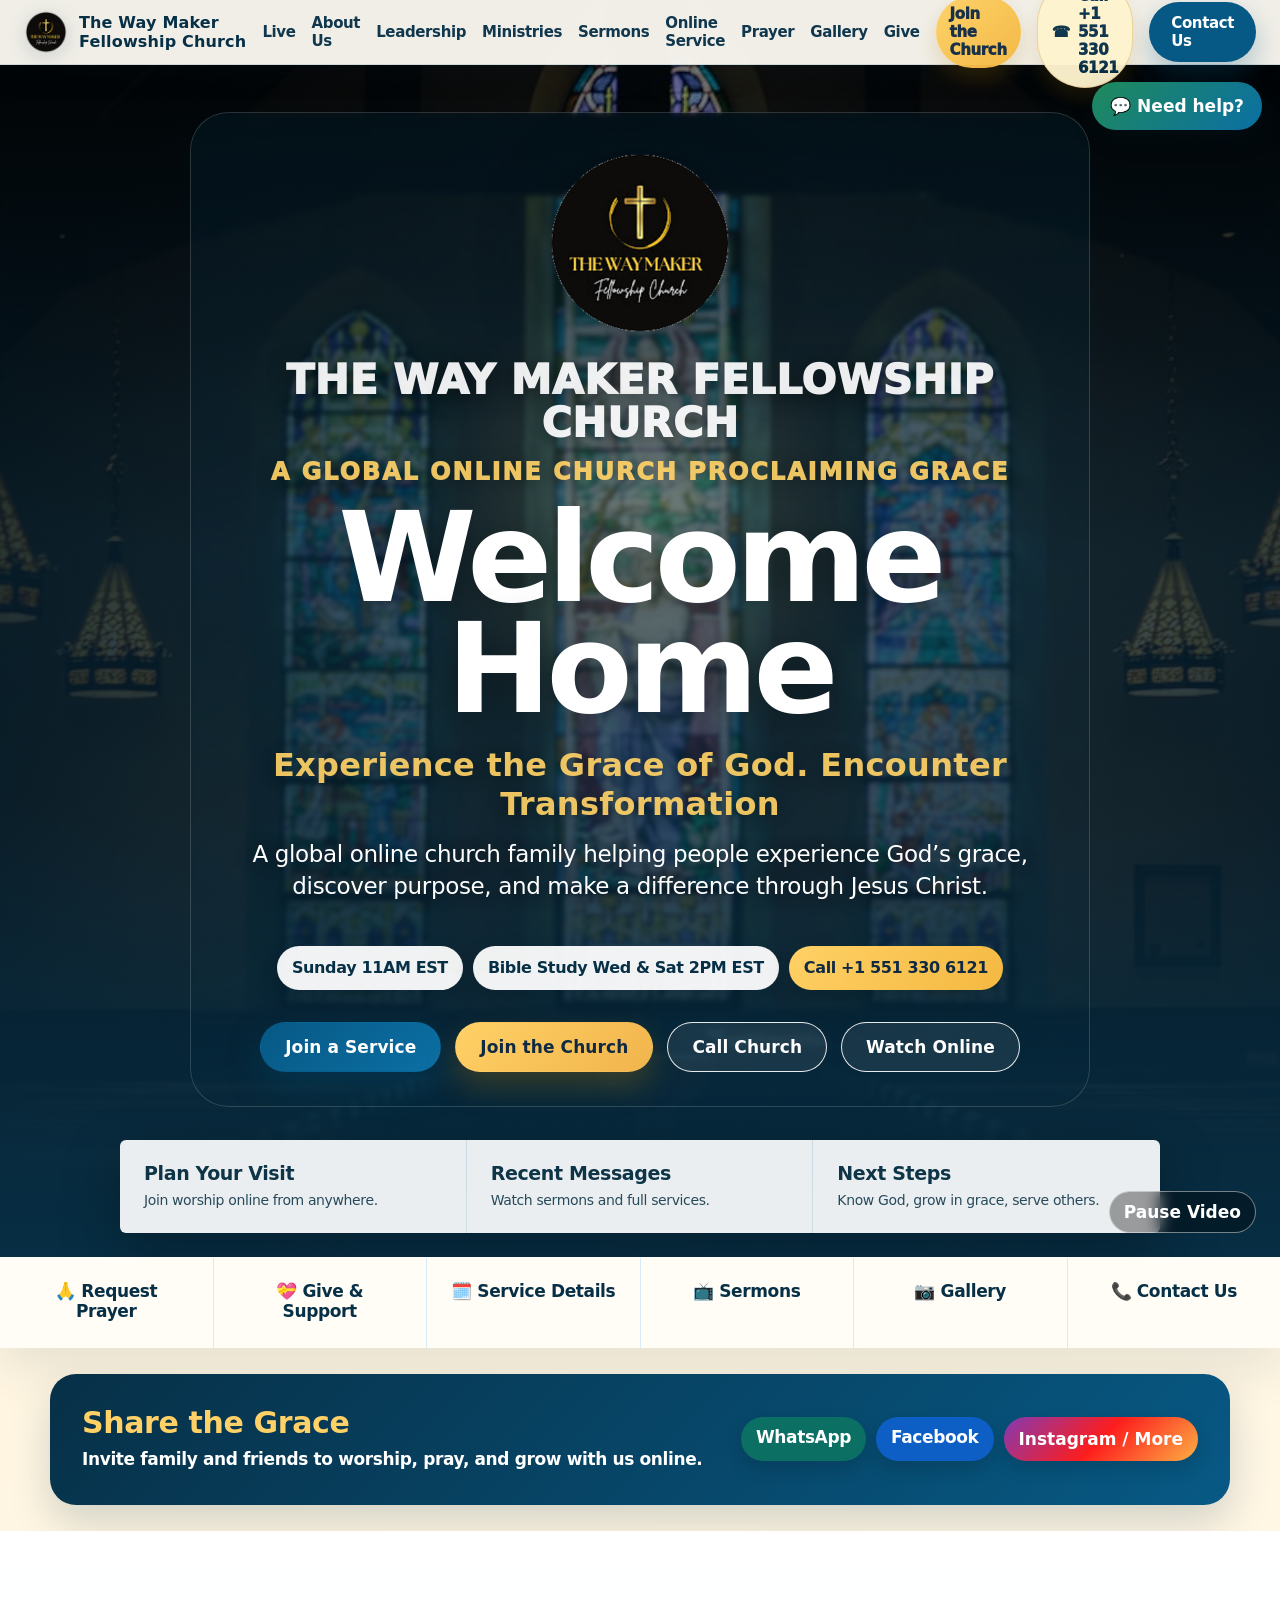
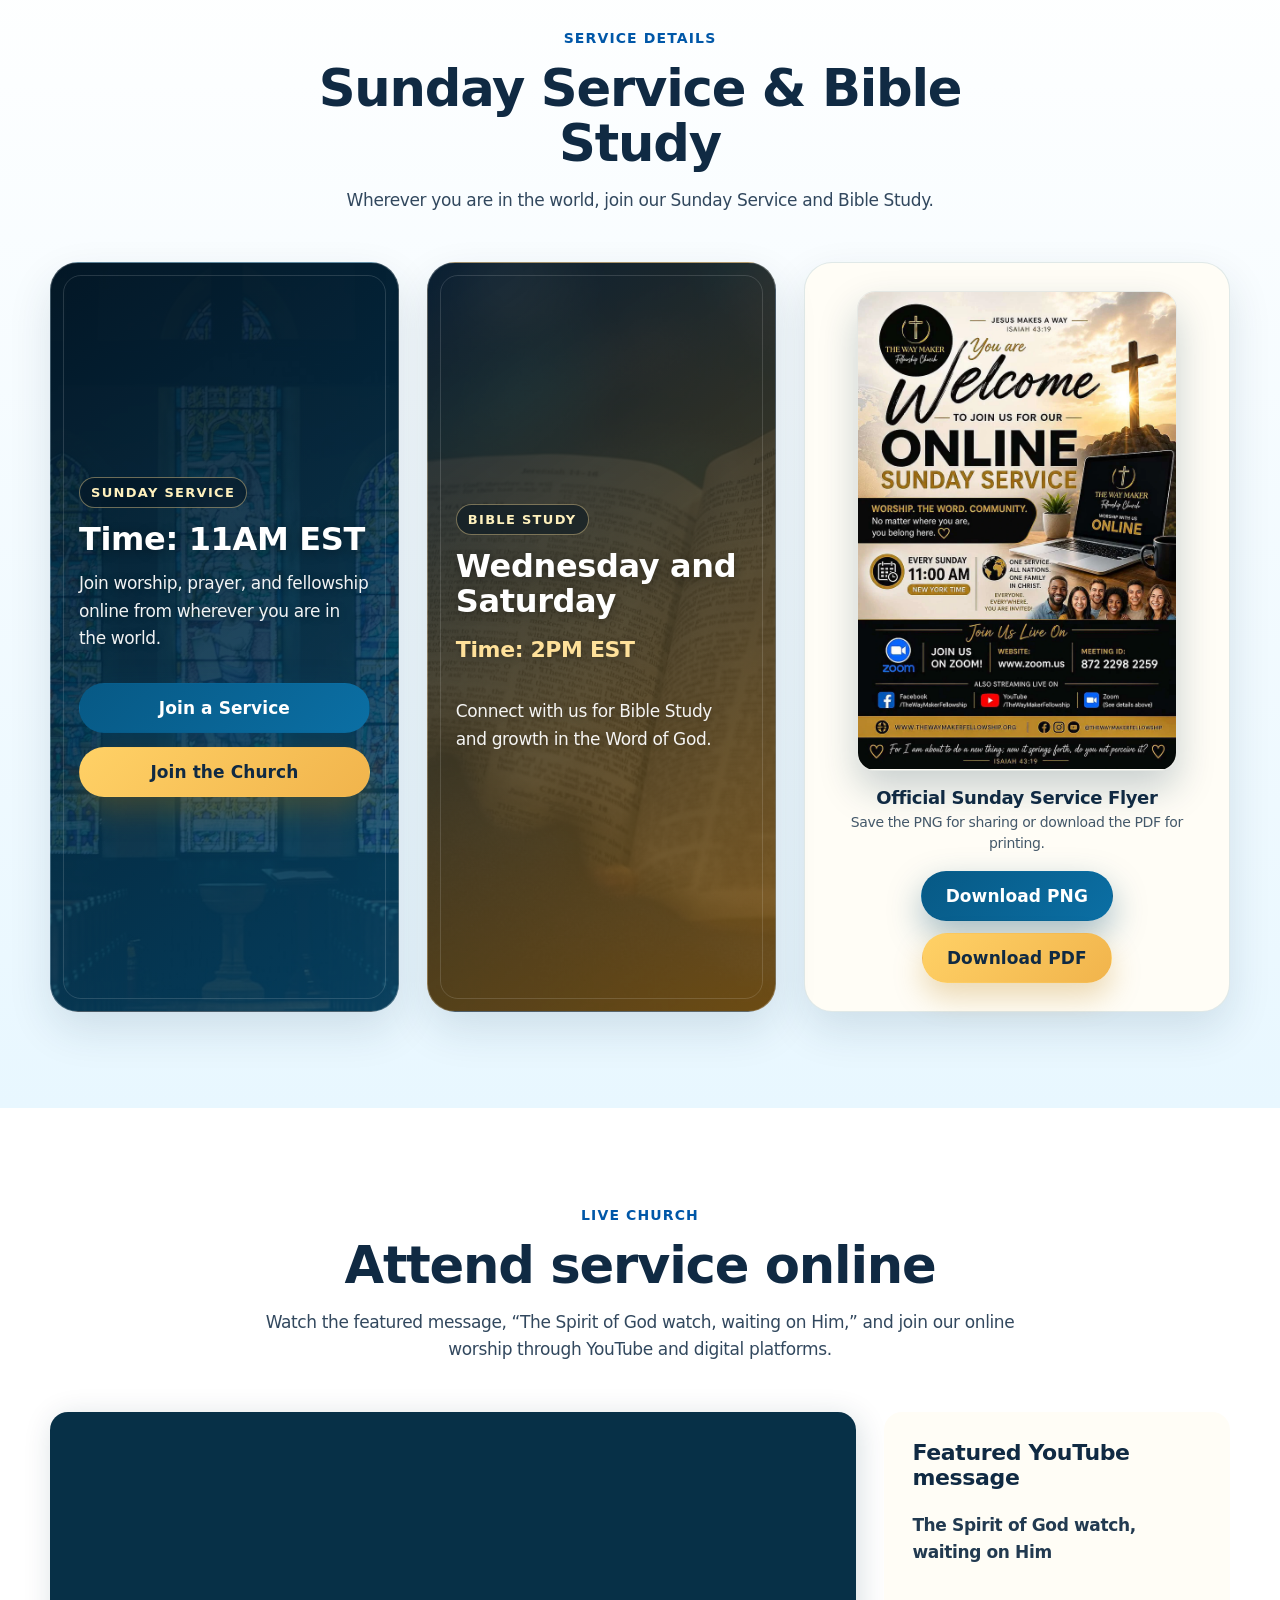
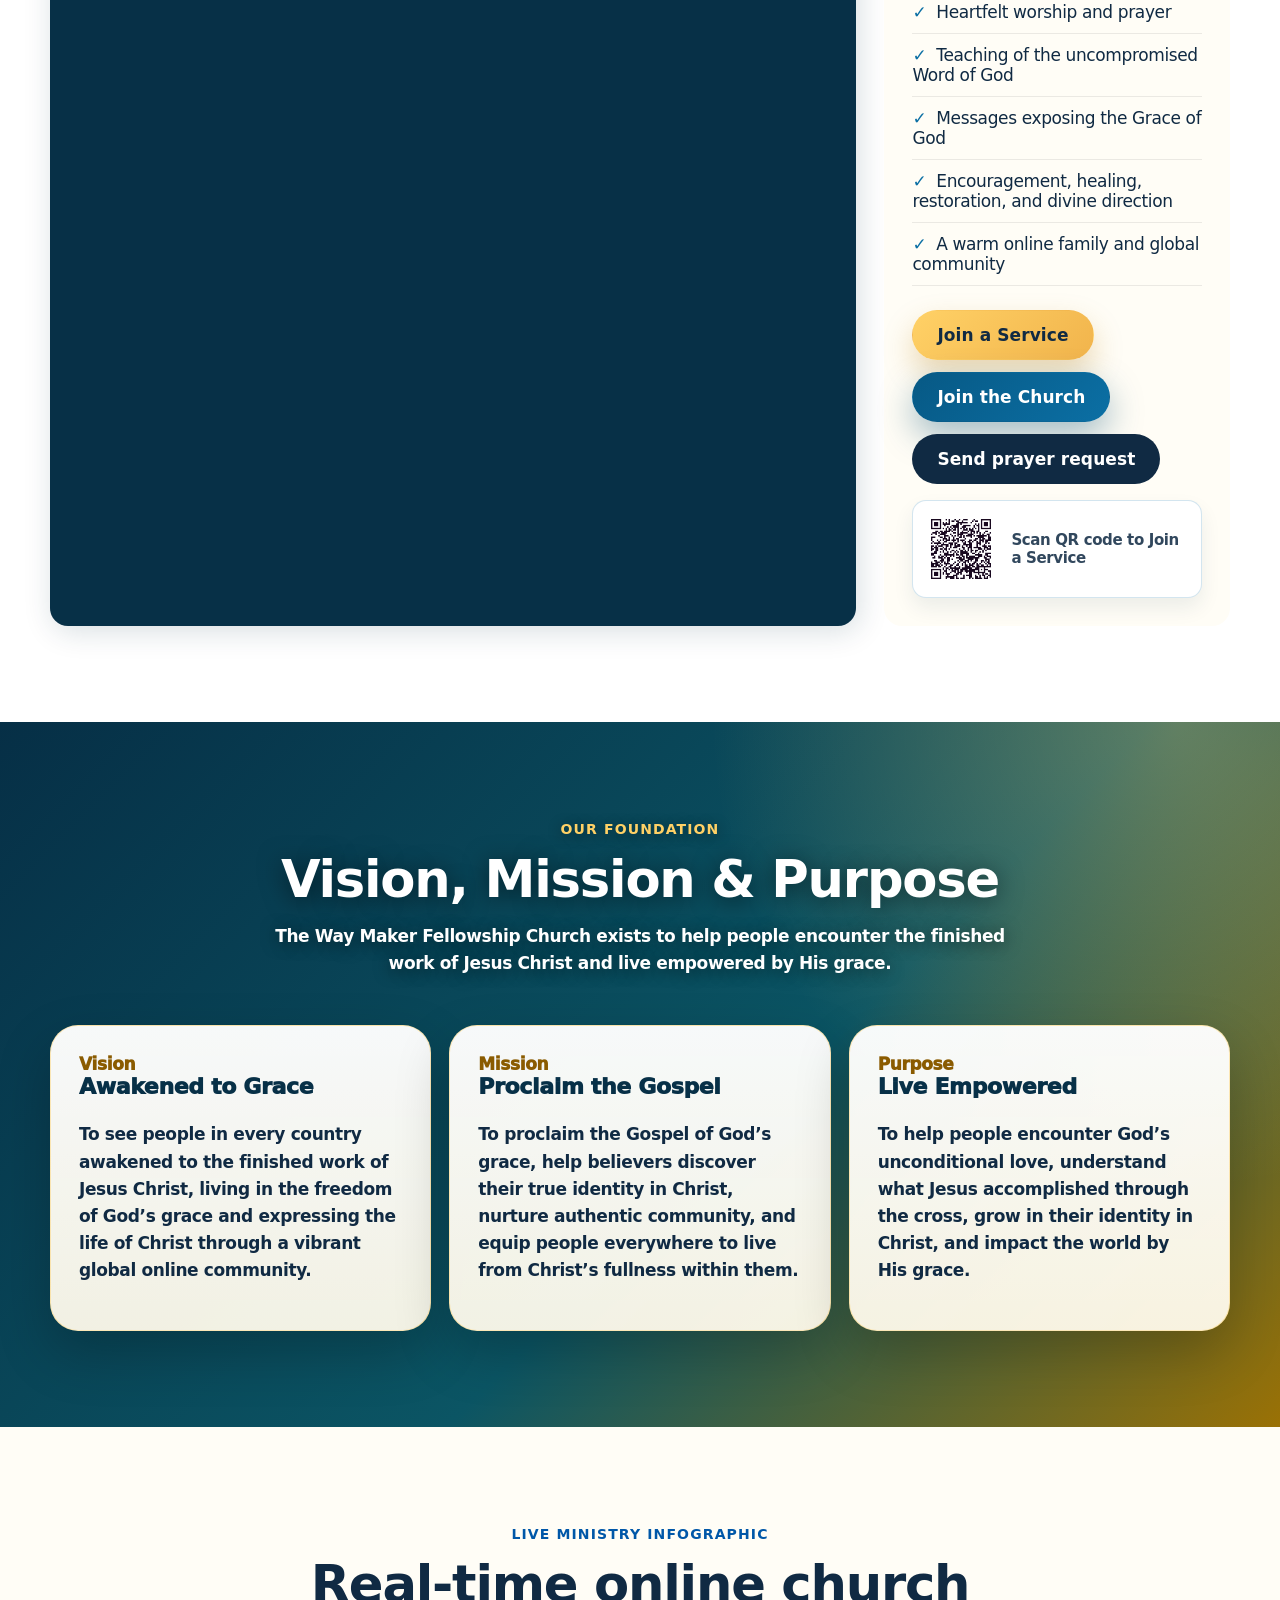
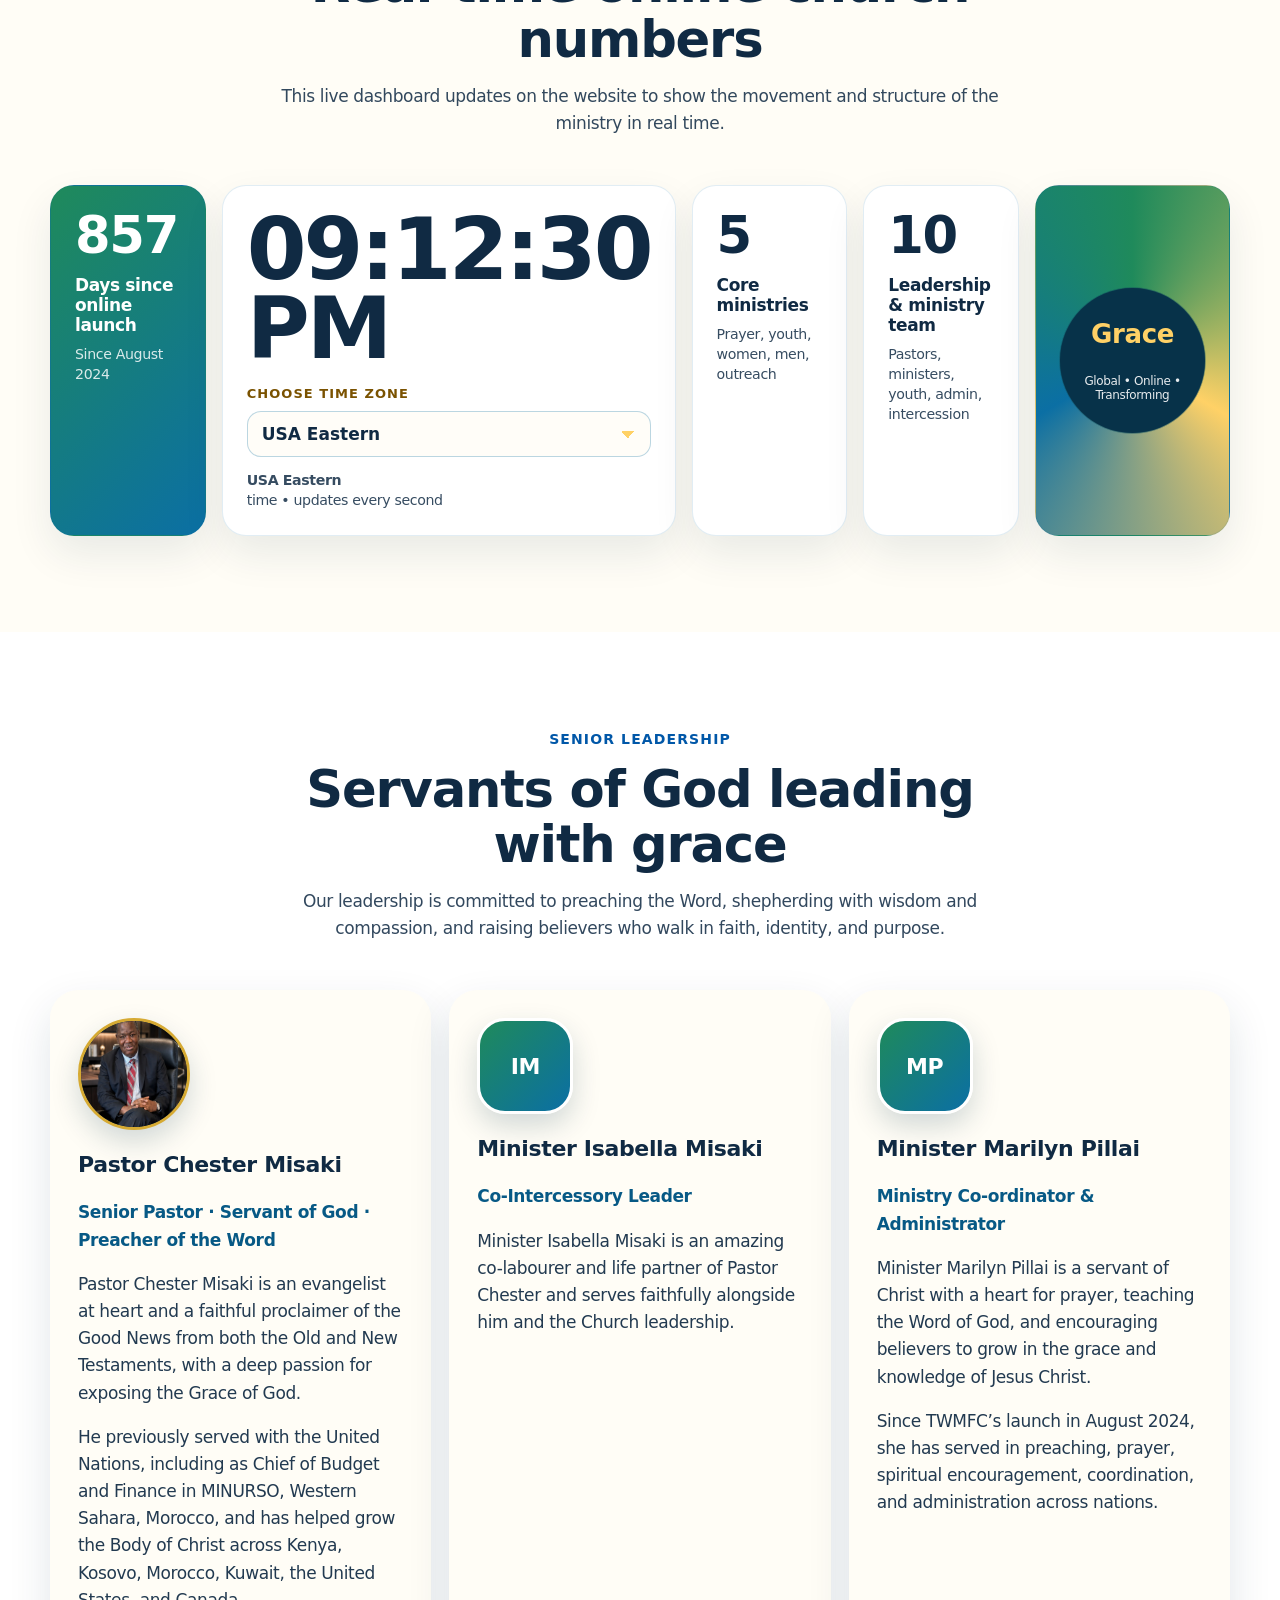
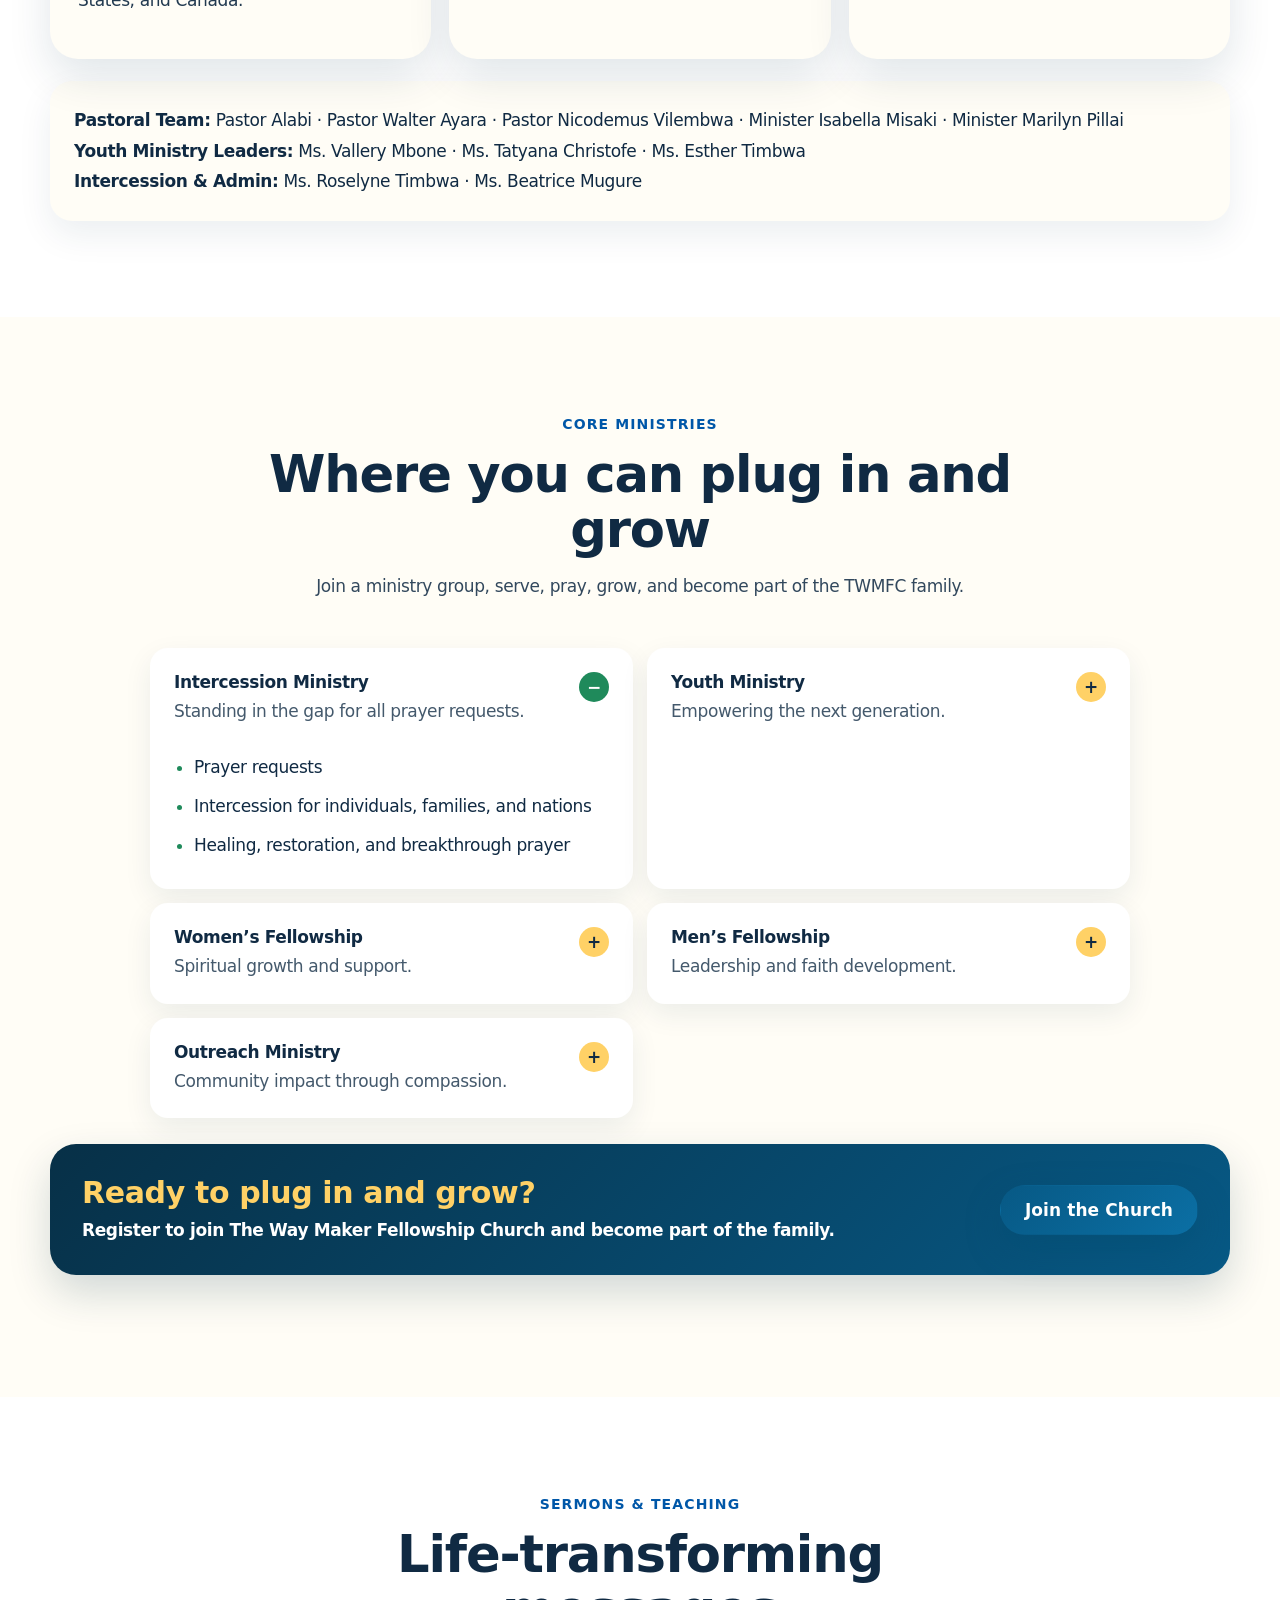
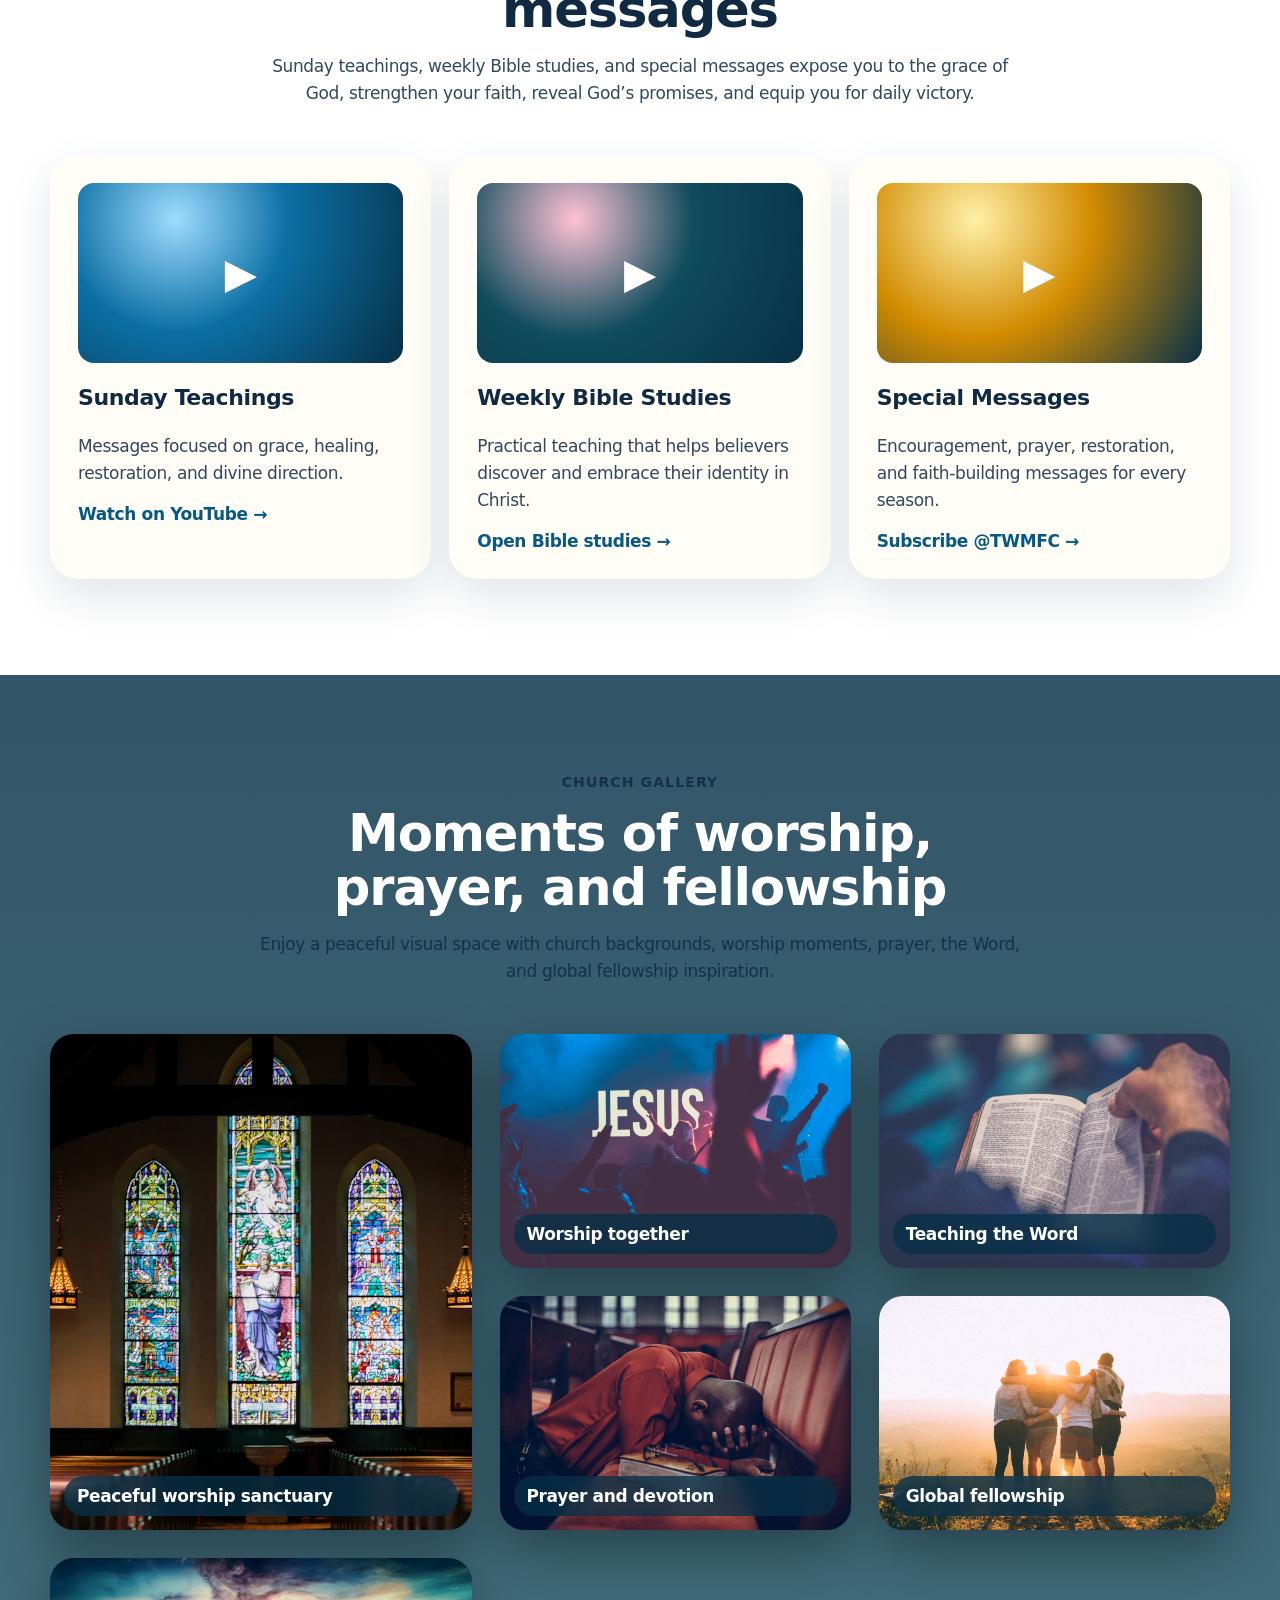
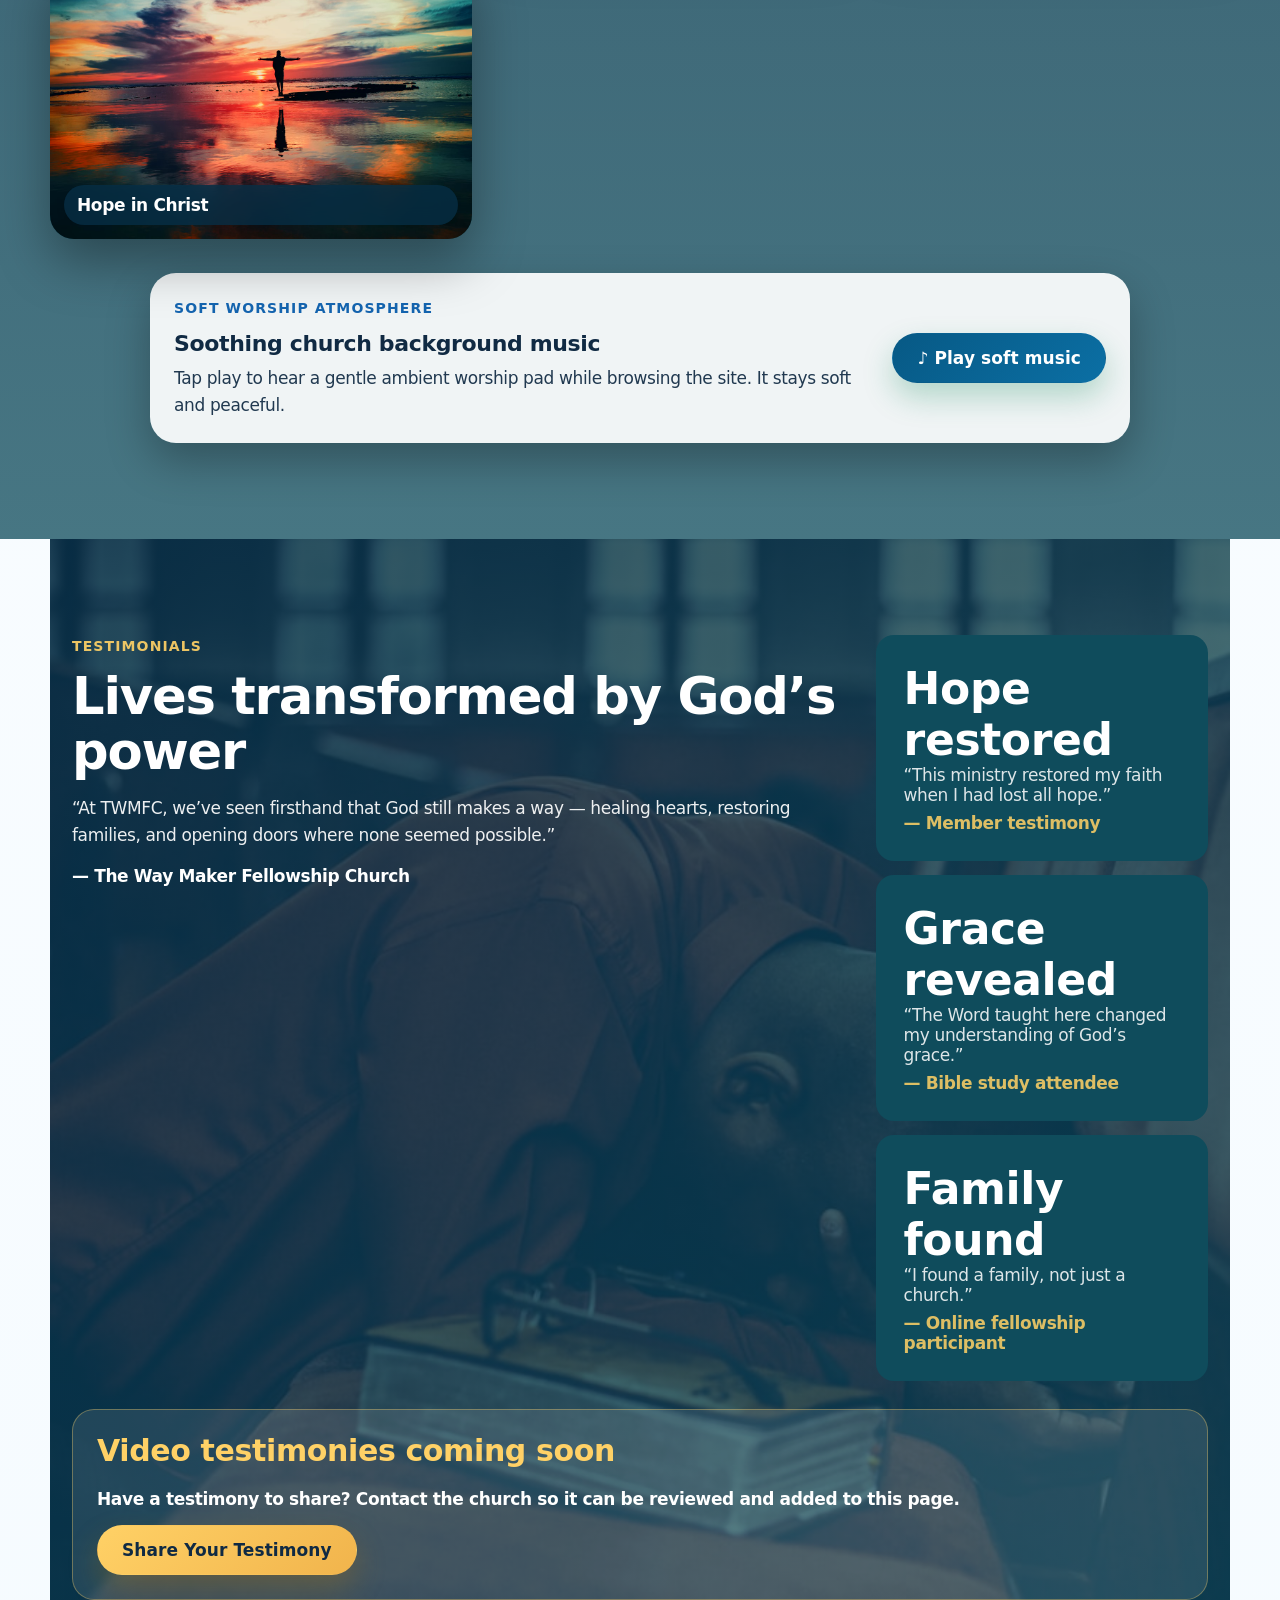
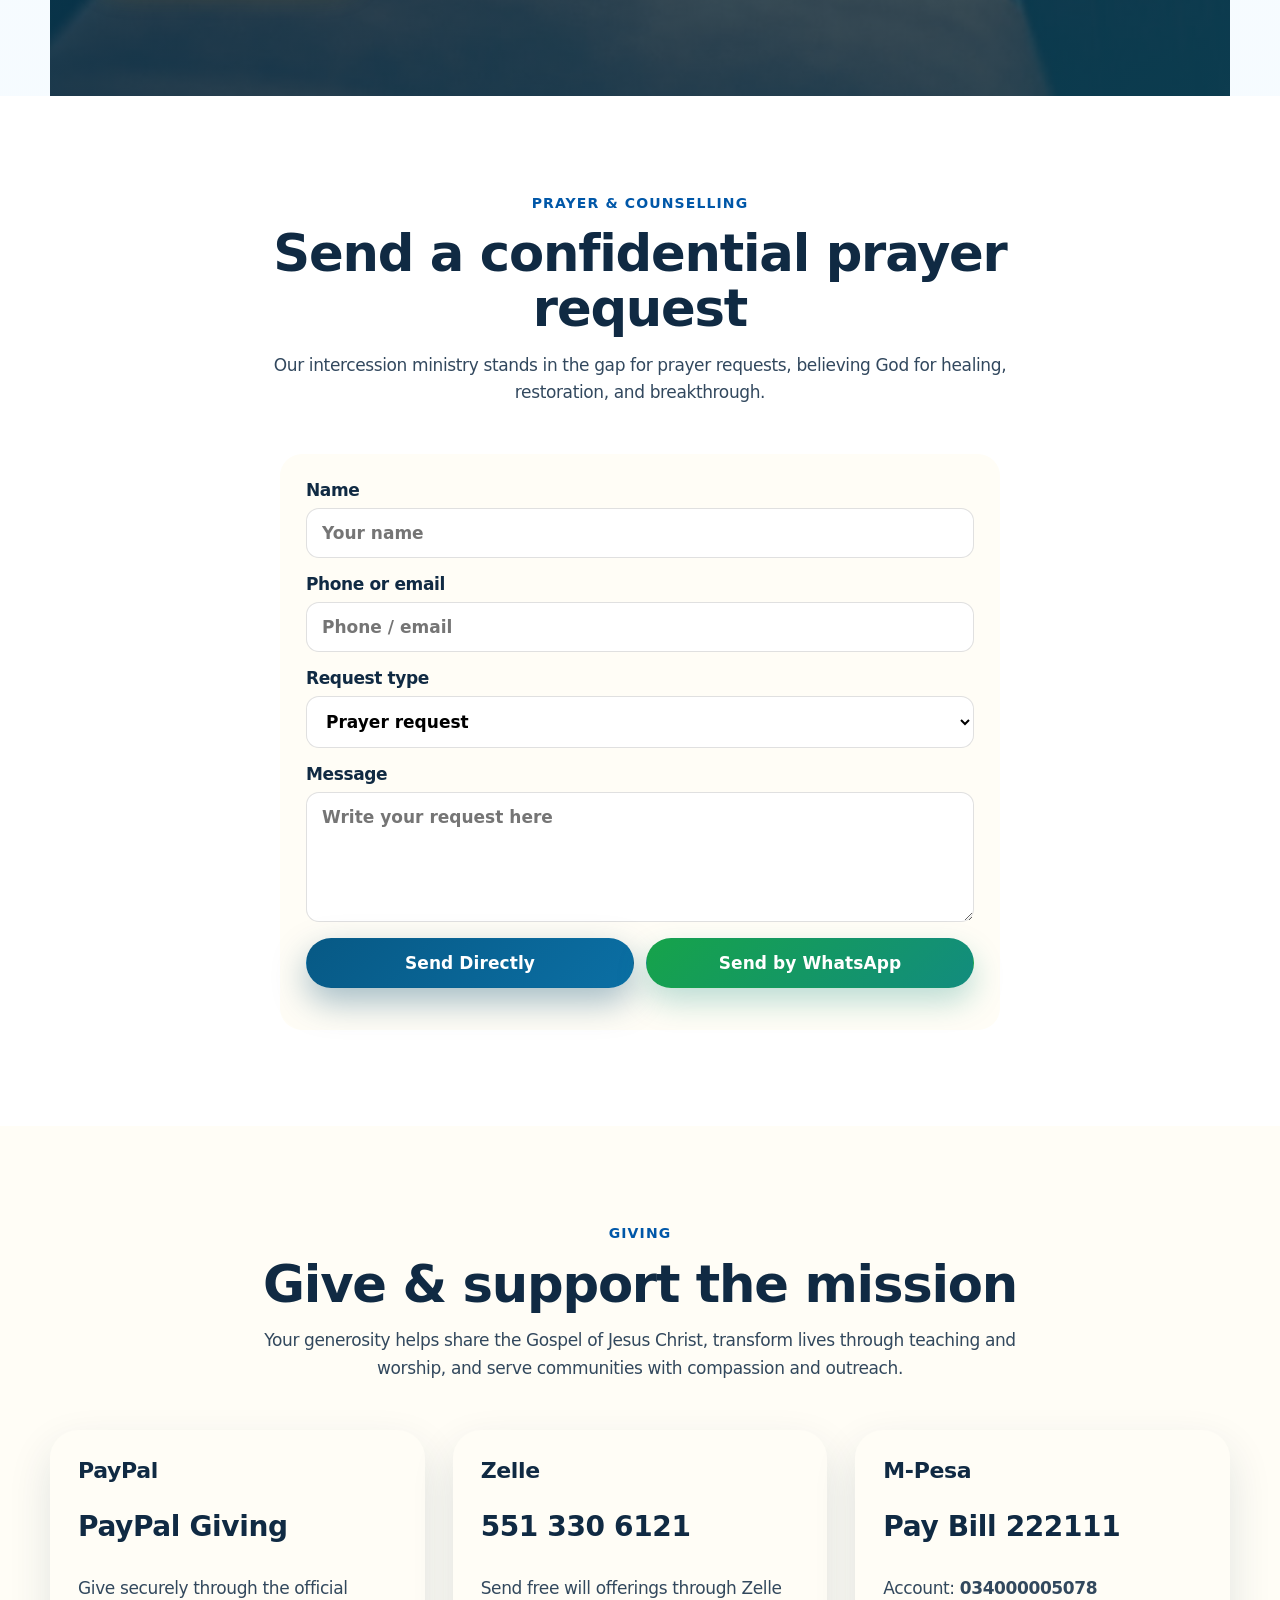
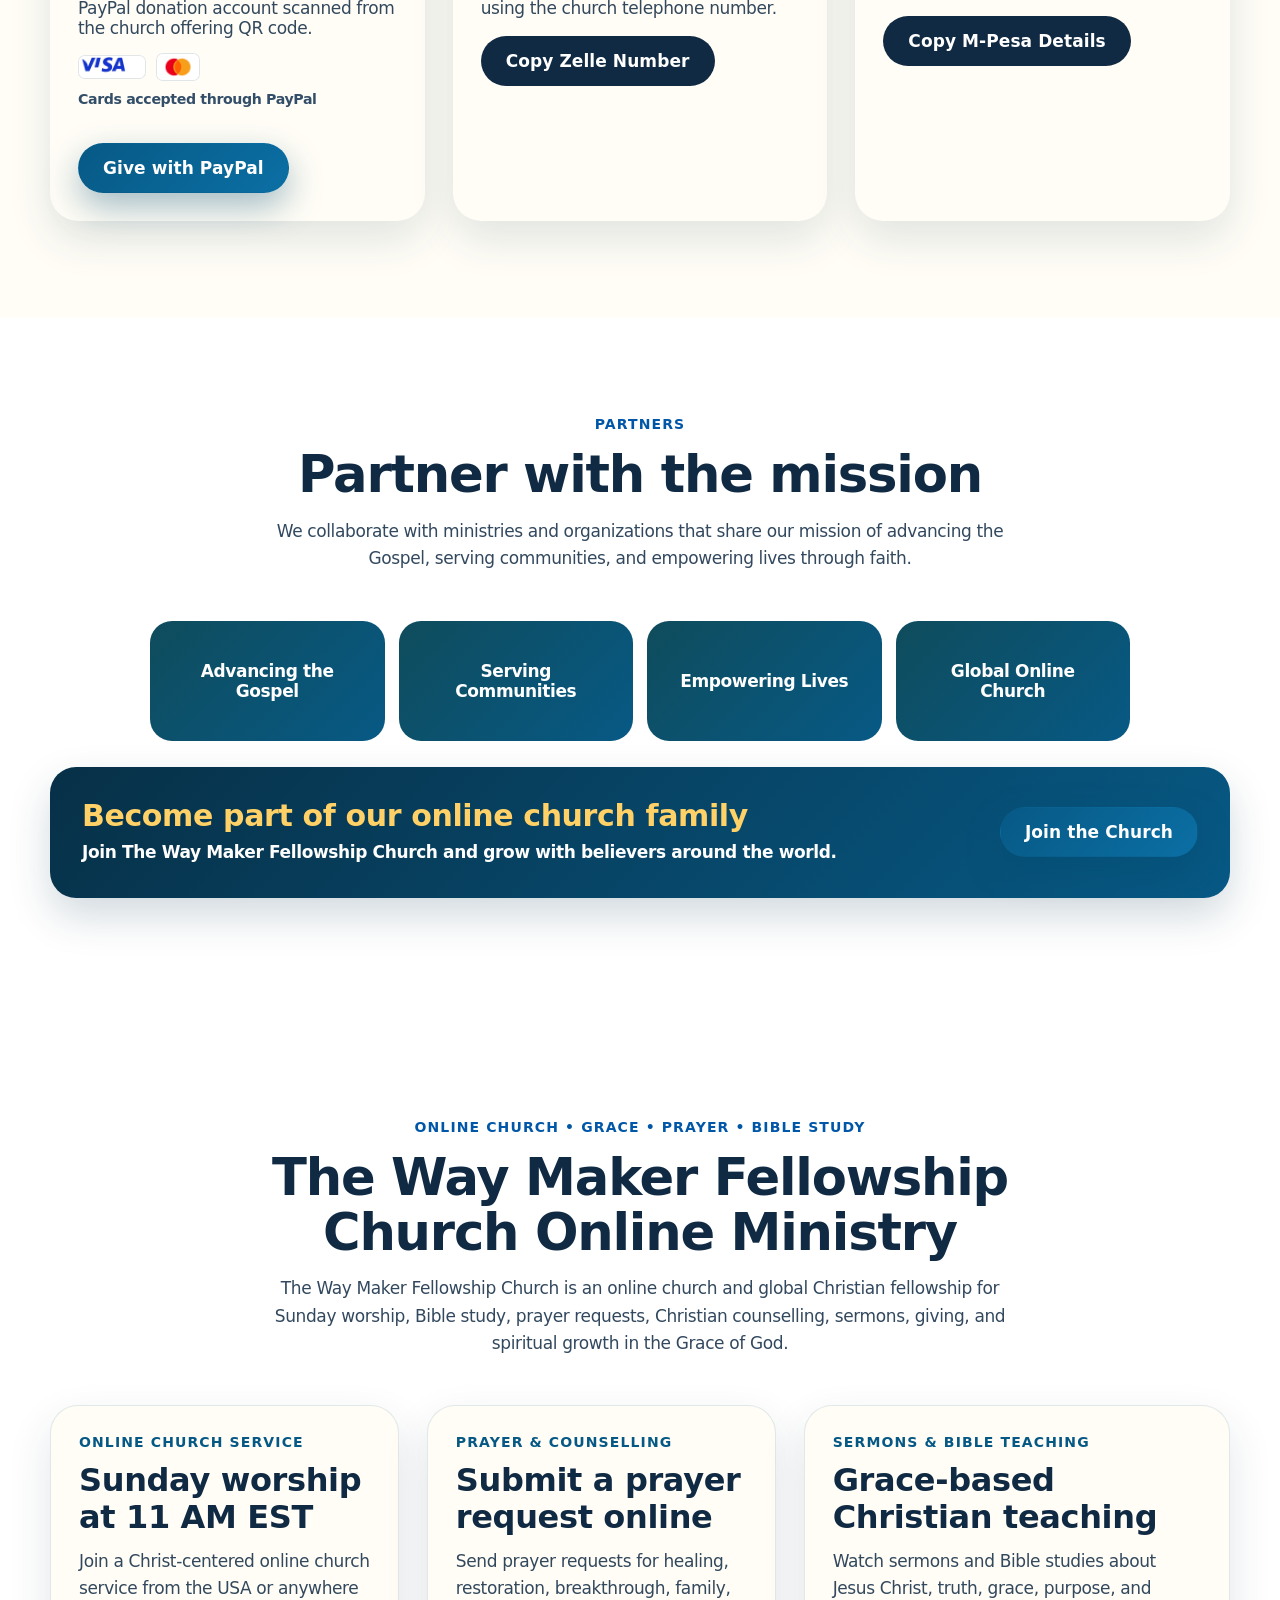
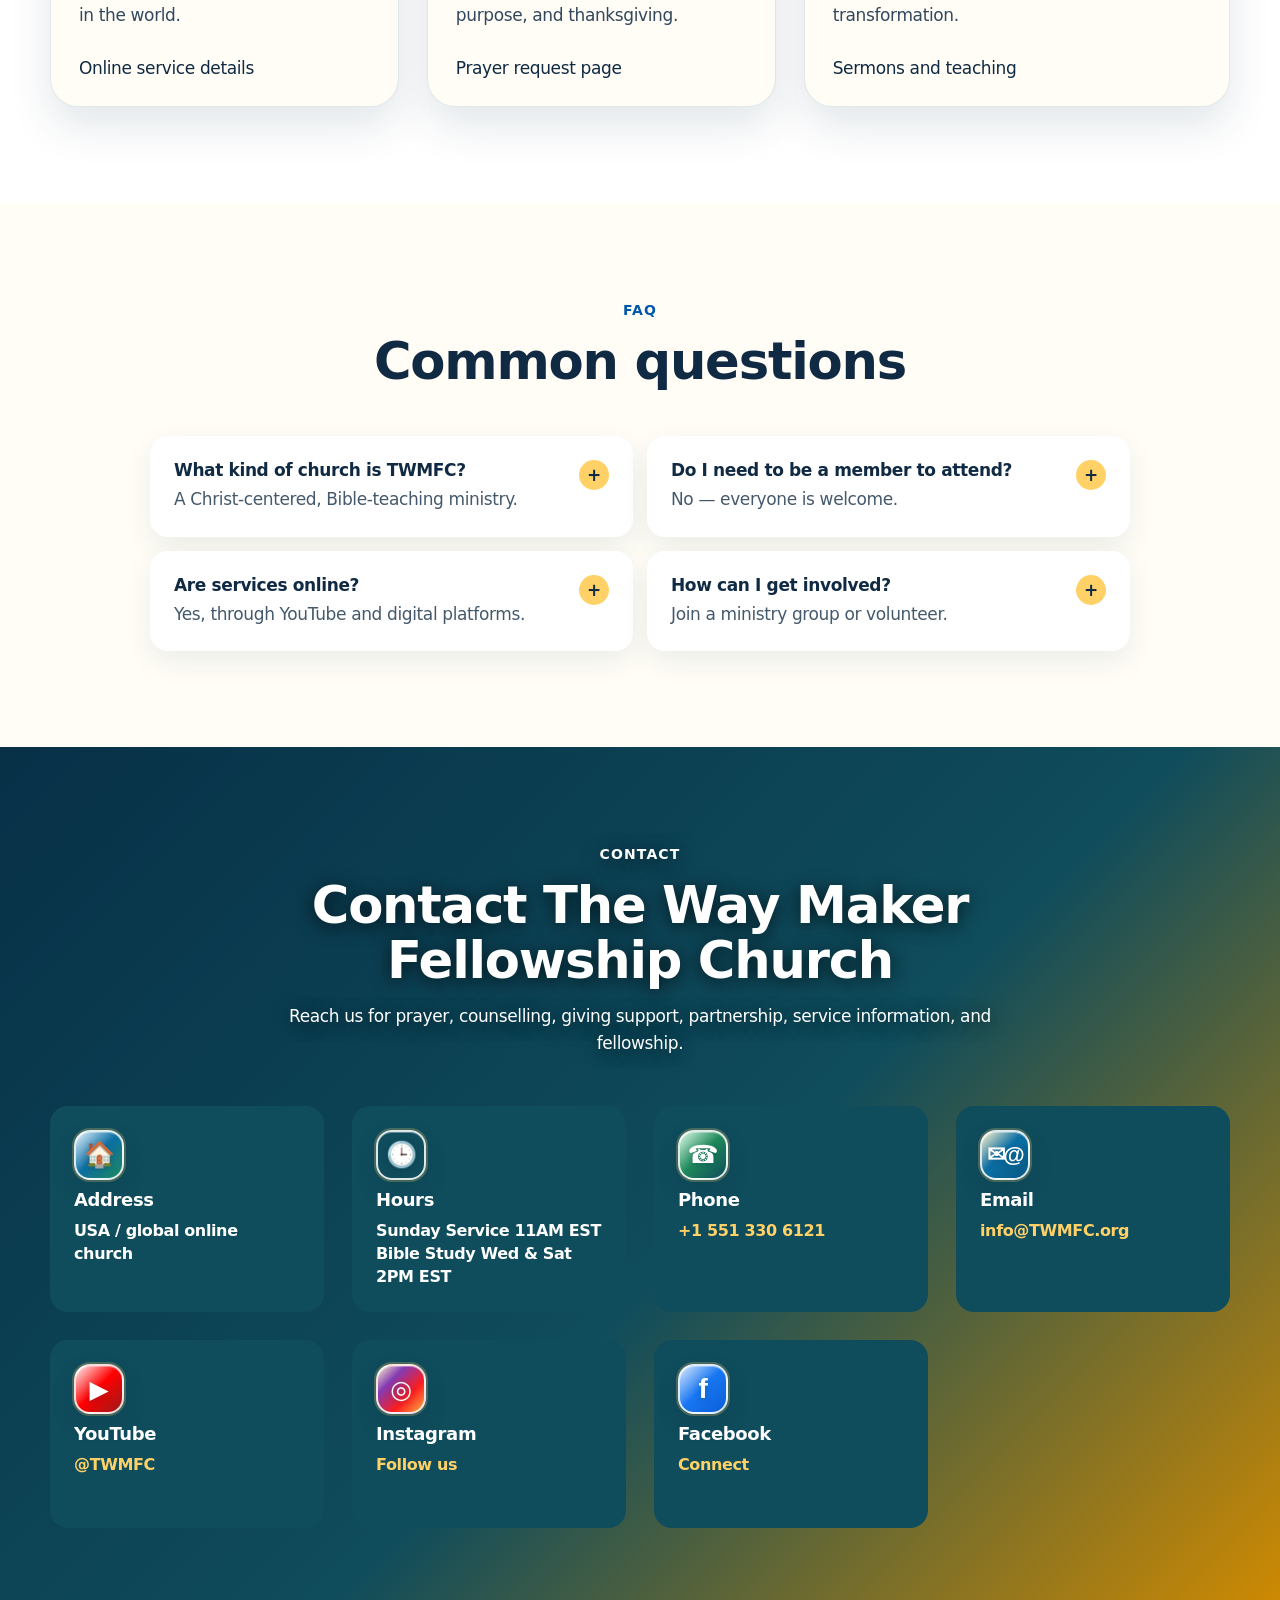
==== commit 199d1288: "feat: add professional service card backgrounds" ====
--- a/index.html
+++ b/index.html
@@ -31,7 +31,7 @@
   <meta name="twitter:image" content="https://waymaker-church.org/assets/twmfc-logo-512.png" />
   <link rel="preload" href="assets/gallery/worship-hall.jpg" as="image" />
   <link rel="preload" href="assets/twmfc-logo.png" as="image" />
-  <link rel="stylesheet" href="styles.css?v=church-update-20260721-redo3" />
+  <link rel="stylesheet" href="styles.css?v=service-cards-20260721-v1" />
   <script type="application/ld+json">{"@context":"https://schema.org","@type":["Church","Organization"],"@id":"https://waymaker-church.org/#church","name":"The Way Maker Fellowship Church","alternateName":["TWMFC","Way Maker Church","Way Maker Fellowship Church"],"url":"https://waymaker-church.org/","logo":"https://waymaker-church.org/assets/twmfc-logo-512.png","image":"https://waymaker-church.org/assets/twmfc-logo-512.png","description":"The Way Maker Fellowship Church is a global online Christian church offering Sunday worship, Bible study, prayer, counselling, sermons, giving, and fellowship rooted in the Grace of God and the finished work of Jesus Christ.","email":"info@TWMFC.org","telephone":"+15513306121","areaServed":["United States","Global","Online"],"slogan":"Experience the Grace of God. Encounter Transformation","knowsAbout":["Grace of God","Finished work of Jesus Christ","Online church service","Bible study","Prayer requests","Christian counselling","Sunday worship","Christian fellowship"],"sameAs":["https://www.youtube.com/@TWMFC","https://www.instagram.com/thewaymakerfellowship_church/","https://www.facebook.com/share/14G5Emyveza/"],"contactPoint":[{"@type":"ContactPoint","telephone":"+15513306121","email":"info@TWMFC.org","contactType":"church office","areaServed":"Global","availableLanguage":"English"}],"hasOfferCatalog":{"@type":"OfferCatalog","name":"Church Ministry Services","itemListElement":[{"@type":"Offer","itemOffered":{"@type":"Service","name":"Sunday online worship"}},{"@type":"Offer","itemOffered":{"@type":"Service","name":"Online Bible study"}},{"@type":"Offer","itemOffered":{"@type":"Service","name":"Prayer requests"}},{"@type":"Offer","itemOffered":{"@type":"Service","name":"Christian counselling"}},{"@type":"Offer","itemOffered":{"@type":"Service","name":"Sermons and teaching"}},{"@type":"Offer","itemOffered":{"@type":"Service","name":"Giving and partnership"}}]},"event":[{"@type":"Event","name":"Sunday Online Worship Service","eventAttendanceMode":"https://schema.org/OnlineEventAttendanceMode","eventStatus":"https://schema.org/EventScheduled","description":"Sunday worship service online at 11 AM EST with The Way Maker Fellowship Church.","organizer":{"@id":"https://waymaker-church.org/#church"},"location":{"@type":"VirtualLocation","url":"https://us02web.zoom.us/j/87222982259#success"}},{"@type":"Event","name":"Online Bible Study","eventAttendanceMode":"https://schema.org/OnlineEventAttendanceMode","eventStatus":"https://schema.org/EventScheduled","description":"Bible Study on Wednesday and Saturday at 2 PM EST.","organizer":{"@id":"https://waymaker-church.org/#church"},"location":{"@type":"VirtualLocation","url":"https://waymaker-church.org/online-service.html"}}]}</script>
   <script type="application/ld+json">{"@context":"https://schema.org","@type":"WebSite","@id":"https://waymaker-church.org/#website","name":"The Way Maker Fellowship Church","alternateName":"TWMFC","url":"https://waymaker-church.org/","publisher":{"@id":"https://waymaker-church.org/#church"},"inLanguage":"en","potentialAction":{"@type":"SearchAction","target":"https://waymaker-church.org/?s={search_term_string}","query-input":"required name=search_term_string"}}</script>
   <script type="application/ld+json">{"@context":"https://schema.org","@type":"WebPage","@id":"https://waymaker-church.org/#webpage","url":"https://waymaker-church.org/","name":"The Way Maker Fellowship Church | Online Worship & Prayer","description":"Join The Way Maker Fellowship Church online for Sunday worship at 11 AM EST, Bible study, sermons, prayer requests, counselling, giving, and the Grace of God.","isPartOf":{"@id":"https://waymaker-church.org/#website"},"publisher":{"@id":"https://waymaker-church.org/#church"},"inLanguage":"en"}</script>
@@ -128,14 +128,14 @@
         <p>Wherever you are in the world, join our Sunday Service and Bible Study.</p>
       </div>
       <div class="service-details-grid">
-        <article class="service-details-card reveal">
+        <article class="service-details-card service-card-sunday reveal">
           <span>Sunday Service</span>
           <h3>Time: 11AM EST</h3>
           <p>Join worship, prayer, and fellowship online from wherever you are in the world.</p>
           <a class="button button-primary" href="https://us02web.zoom.us/j/87222982259#success" target="_blank" rel="noopener">Join a Service</a>
           <a class="button button-gold" href="https://chebs-canada.aweb.page/grace-based-fellowship" target="_blank" rel="noopener">Join the Church</a>
         </article>
-        <article class="service-details-card reveal delay-1">
+        <article class="service-details-card service-card-study reveal delay-1">
           <span>Bible Study</span>
           <h3>Wednesday and Saturday</h3>
           <p><strong>Time: 2PM EST</strong></p>
--- a/styles.css
+++ b/styles.css
@@ -295,6 +295,63 @@
 }
 .service-details-card h3 { color: var(--near-black); font-size: clamp(25px, 2.5vw, 34px); margin: 0; }
 .service-details-card strong { color: #b77900; font-size: 22px; }
+.service-card-sunday,
+.service-card-study {
+  position: relative;
+  isolation: isolate;
+  overflow: hidden;
+  gap: 14px;
+  color: white;
+  border-color: rgba(255, 255, 255, .24);
+  box-shadow: rgba(7, 48, 71, .22) 0 24px 50px;
+  transition: transform .25s ease, box-shadow .25s ease;
+}
+.service-card-sunday:hover,
+.service-card-study:hover { transform: translateY(-4px); box-shadow: rgba(7, 48, 71, .3) 0 30px 58px; }
+.service-card-sunday {
+  background:
+    linear-gradient(145deg, rgba(3, 24, 40, .94) 0%, rgba(5, 74, 112, .82) 100%),
+    url("assets/gallery/worship-hall.jpg") center / cover no-repeat;
+}
+.service-card-study {
+  background:
+    linear-gradient(145deg, rgba(5, 28, 48, .94) 0%, rgba(128, 82, 0, .76) 100%),
+    url("assets/gallery/church-window.jpg") center / cover no-repeat;
+}
+.service-card-sunday::after,
+.service-card-study::after {
+  content: "";
+  position: absolute;
+  inset: 12px;
+  border: 1px solid rgba(255, 255, 255, .14);
+  border-radius: 18px;
+  pointer-events: none;
+}
+.service-card-sunday span,
+.service-card-study span {
+  width: fit-content;
+  padding: 7px 11px;
+  border-radius: 999px;
+  color: #fff1bd;
+  background: rgba(2, 20, 33, .54);
+  border: 1px solid rgba(255, 225, 154, .42);
+  letter-spacing: .1em;
+  font-size: 13px;
+  backdrop-filter: blur(6px);
+}
+.service-card-sunday h3,
+.service-card-study h3 {
+  color: white;
+  font-size: clamp(27px, 2.5vw, 36px);
+  line-height: 1.08;
+  text-shadow: rgba(0, 0, 0, .36) 0 2px 12px;
+}
+.service-details-section .service-card-sunday p,
+.service-details-section .service-card-study p { color: rgba(255, 255, 255, .94); text-shadow: rgba(0, 0, 0, .3) 0 1px 8px; }
+.service-card-sunday strong,
+.service-card-study strong { color: #ffe19a; }
+.service-card-sunday .button,
+.service-card-study .button { position: relative; z-index: 1; }
 .service-flyer-card { display: grid; justify-items: center; align-self: start; gap: 16px; }
 .service-flyer-preview {
   display: block;
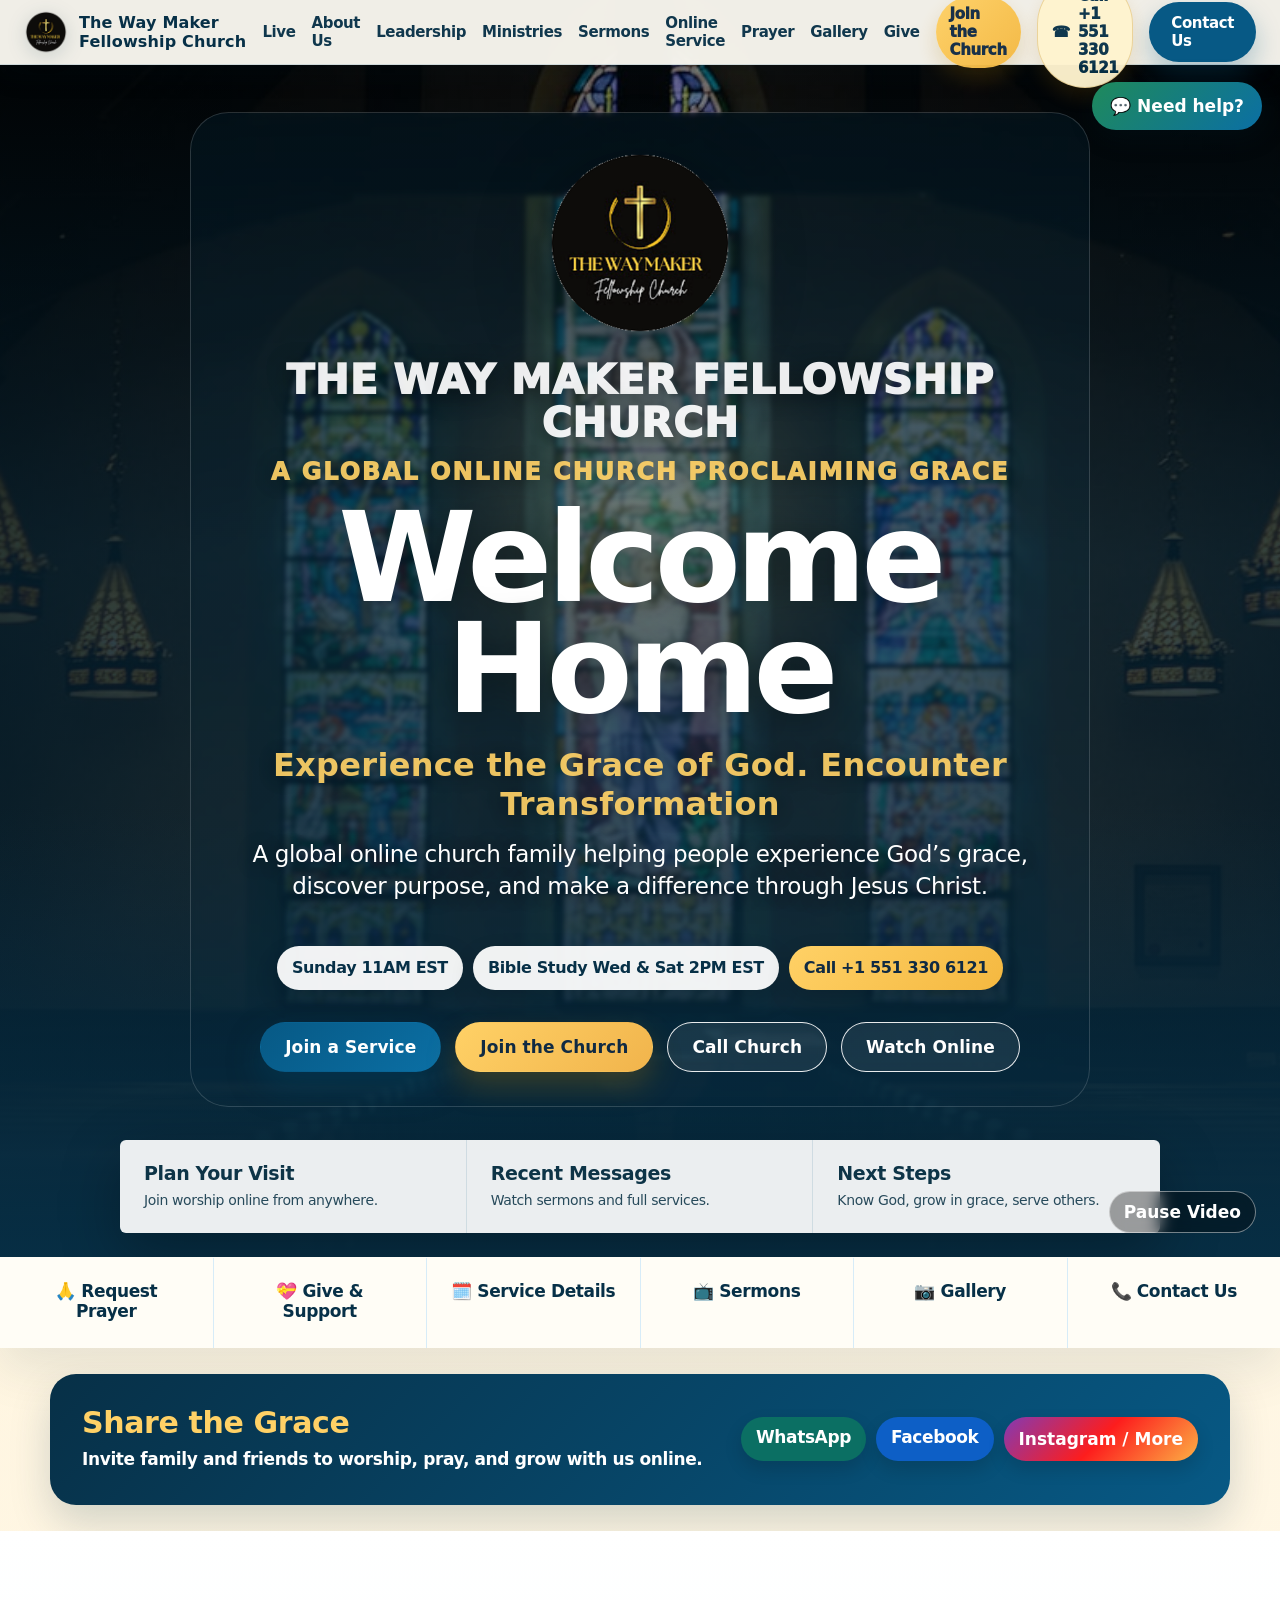
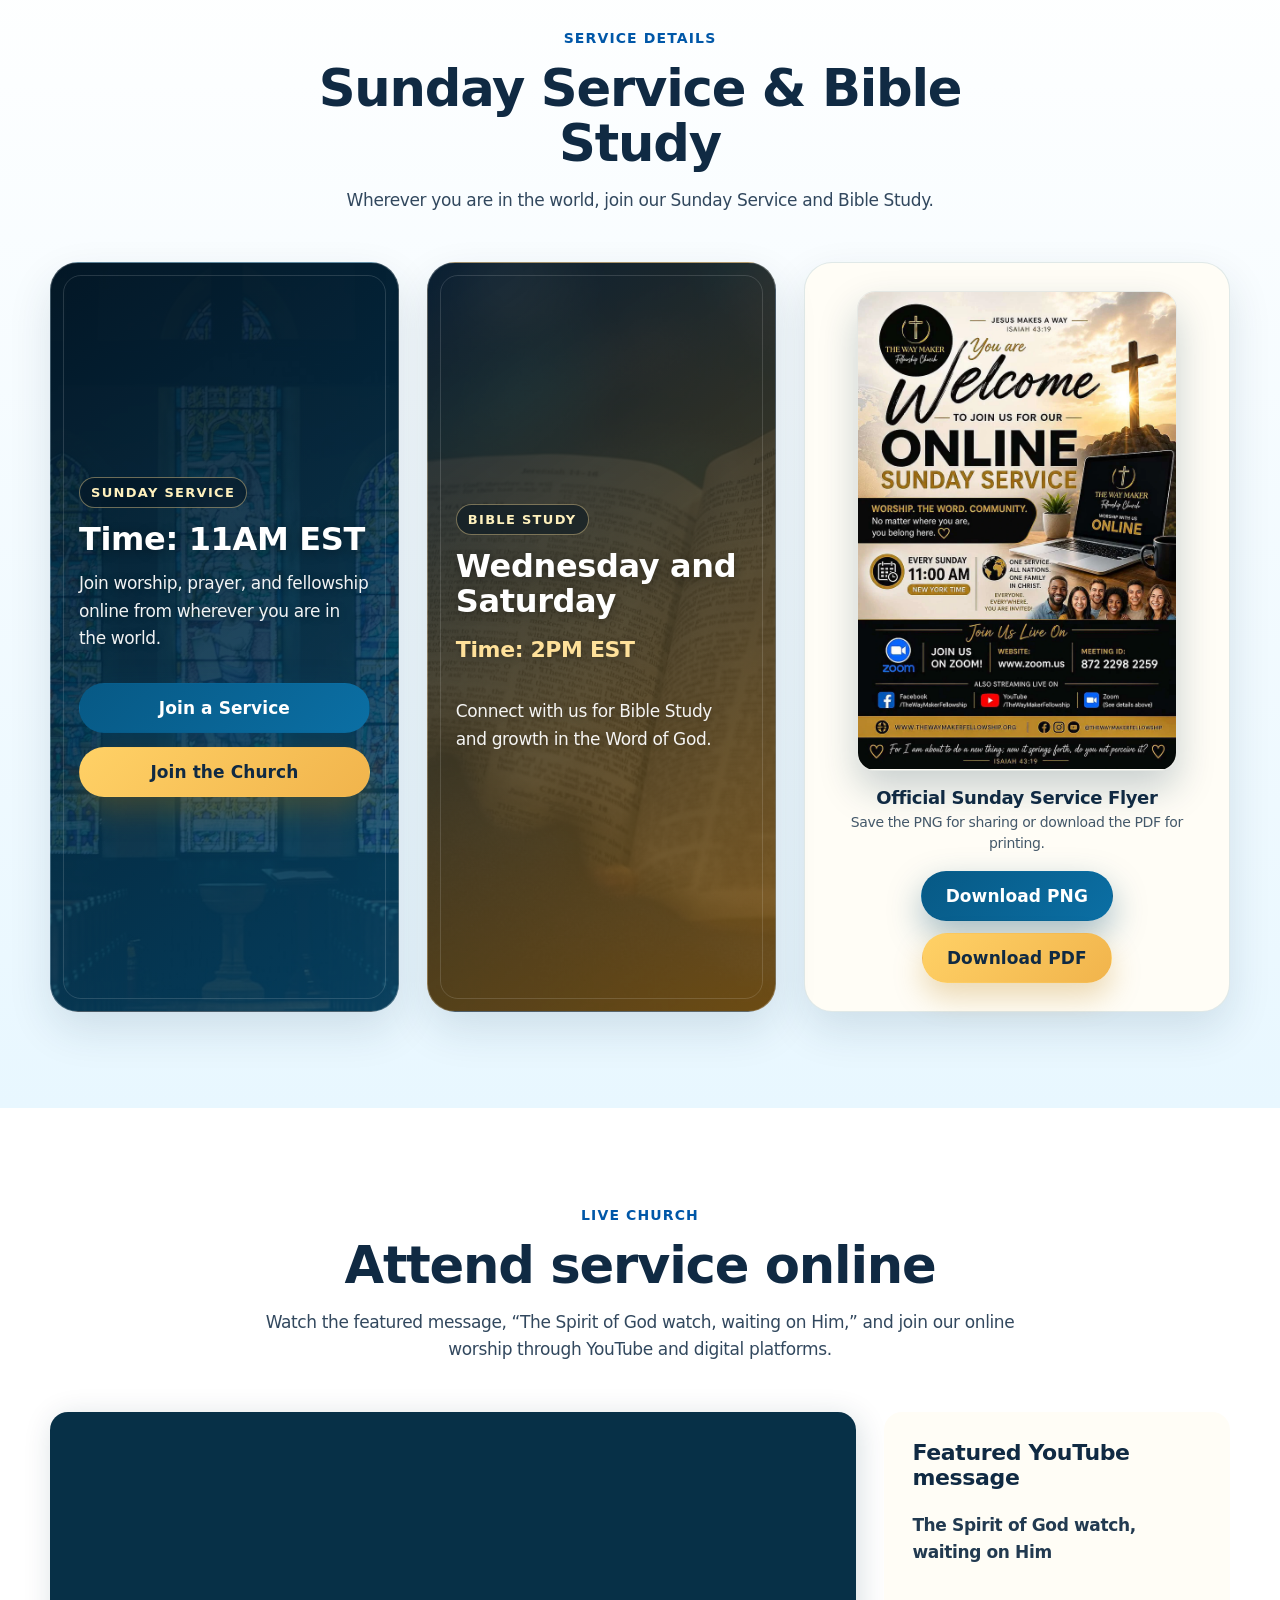
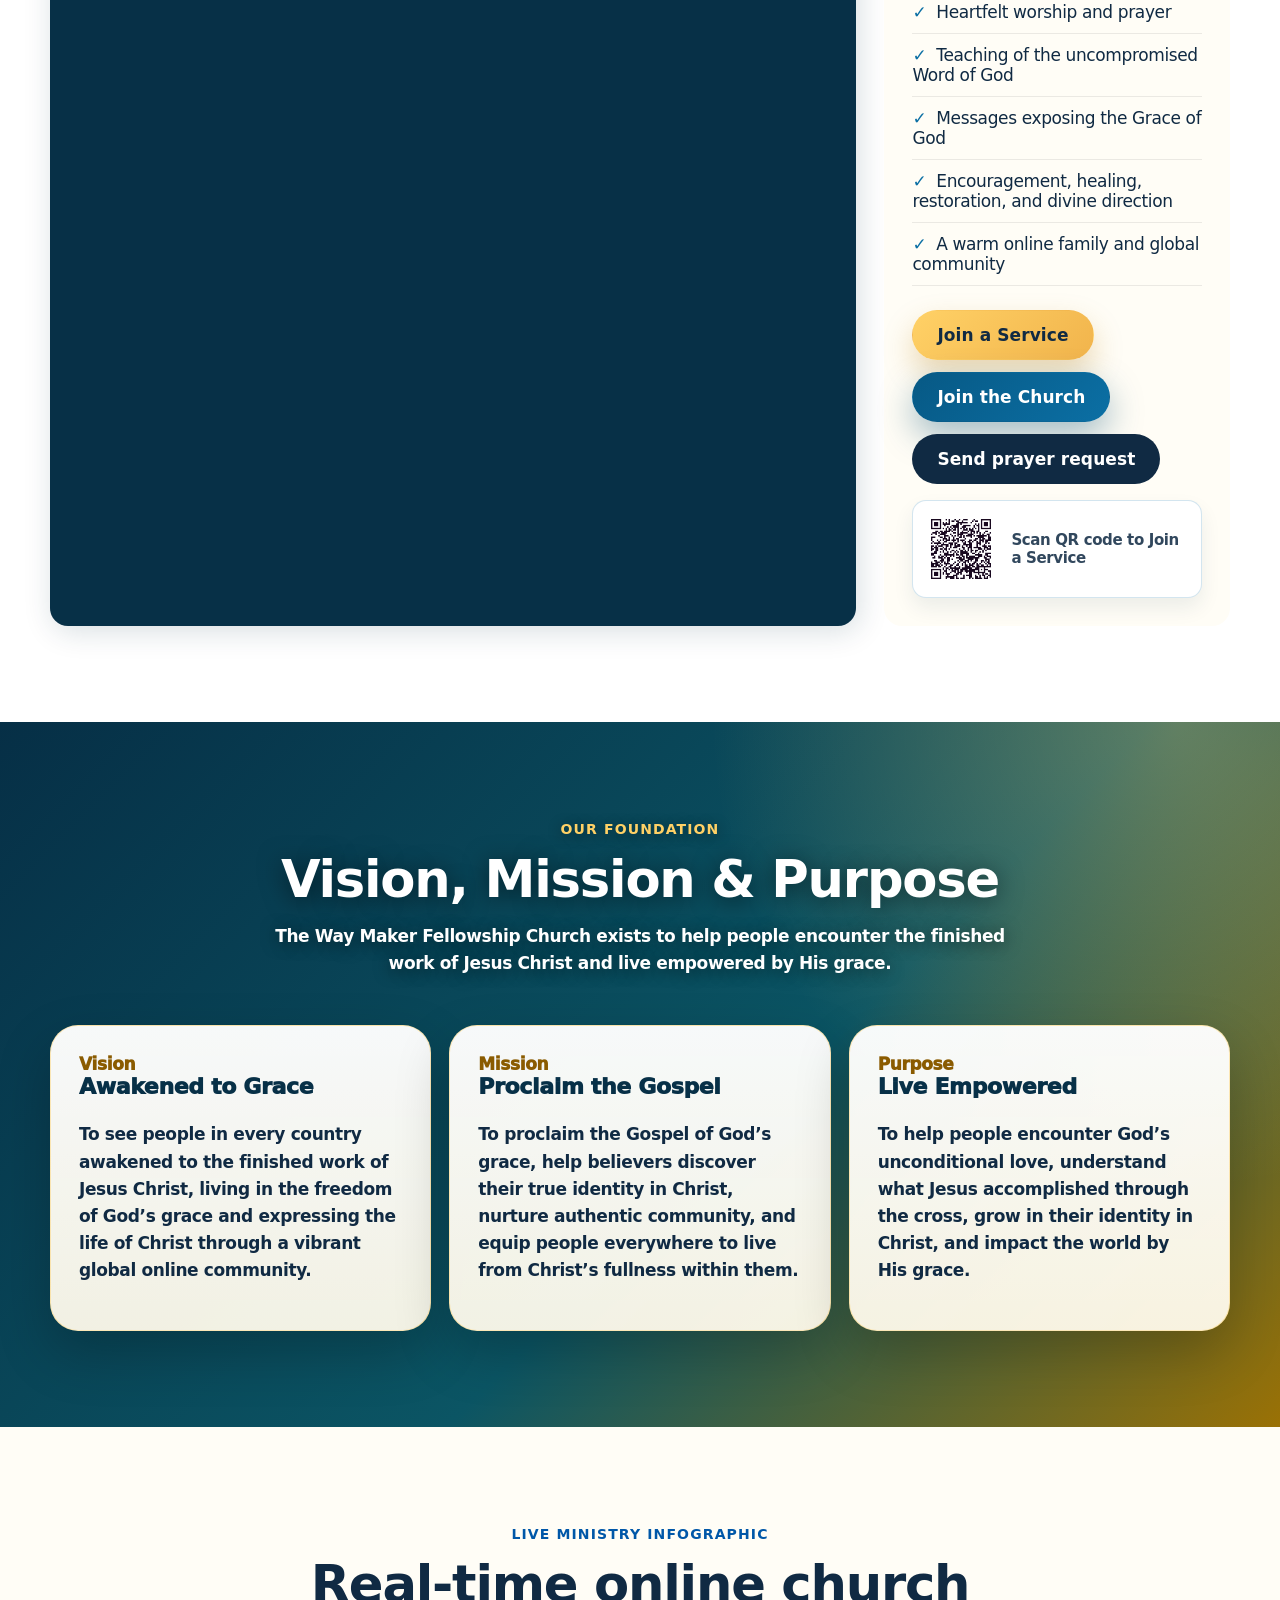
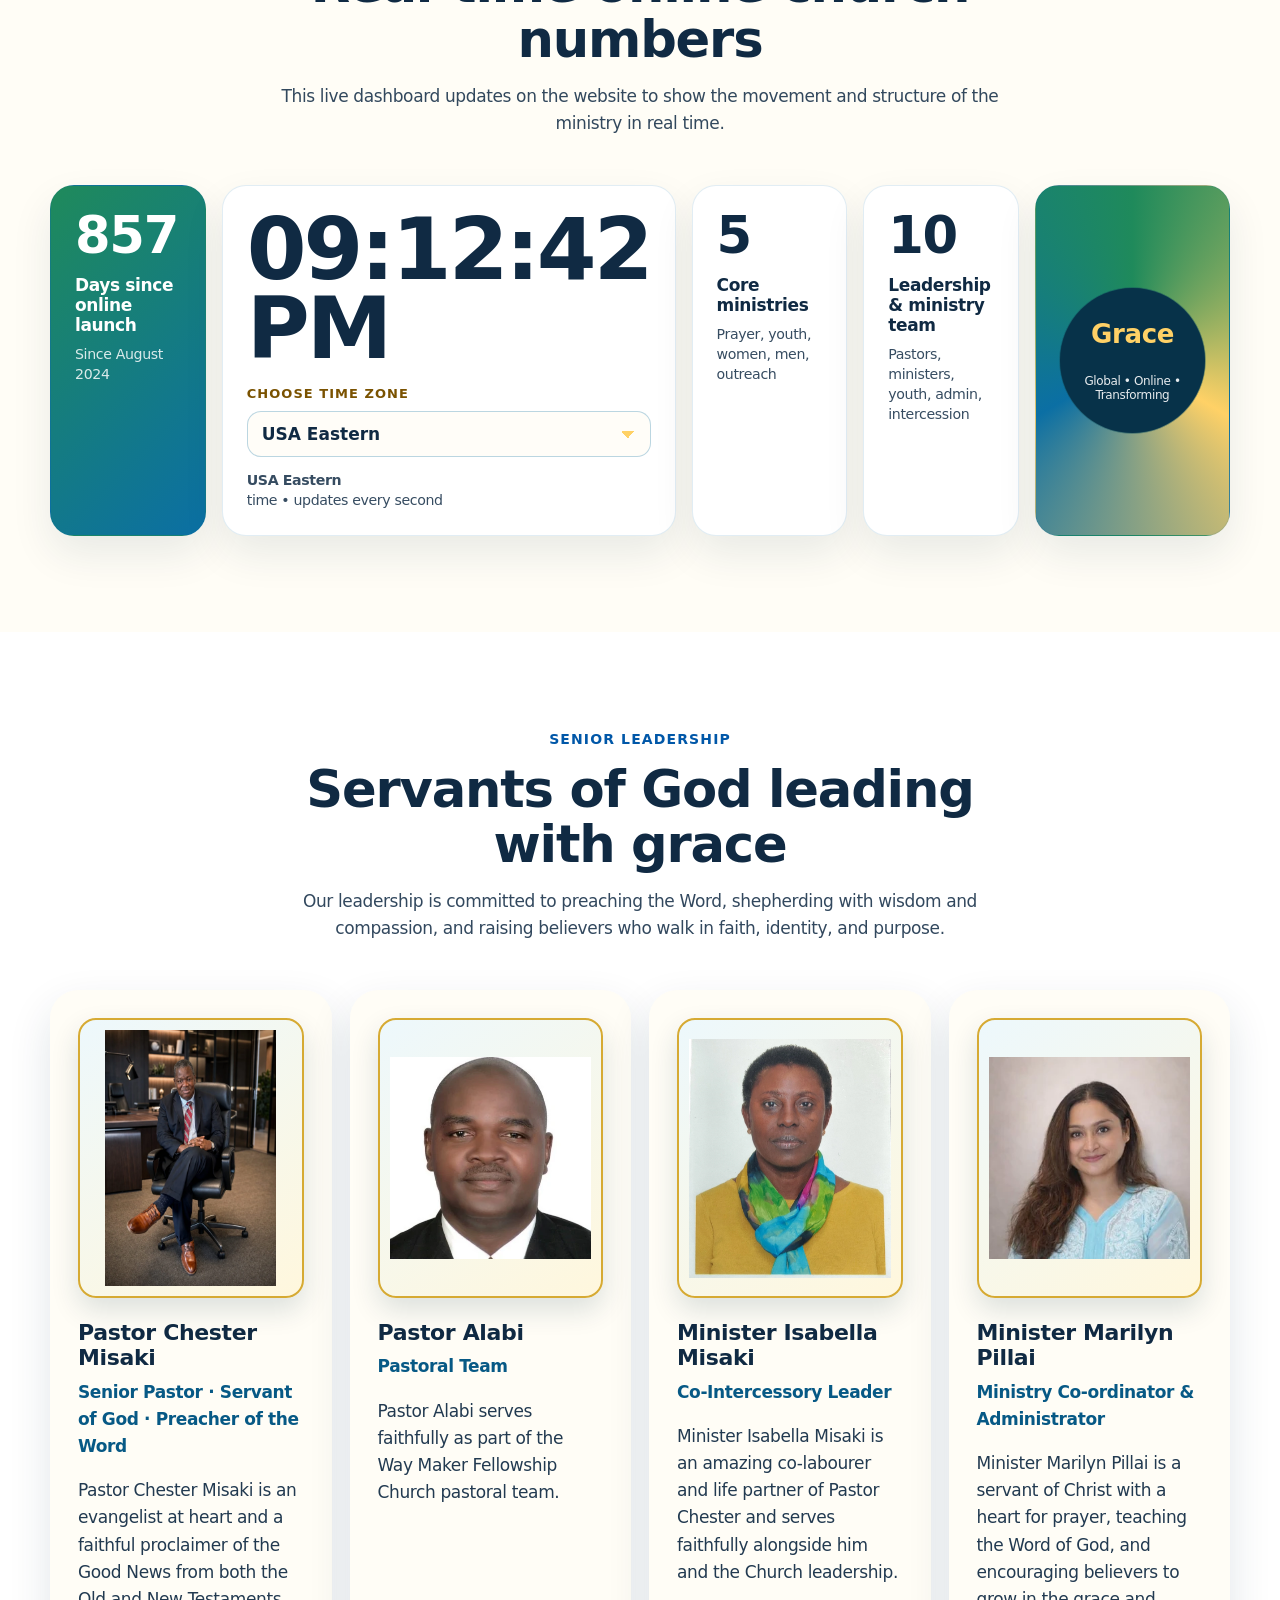
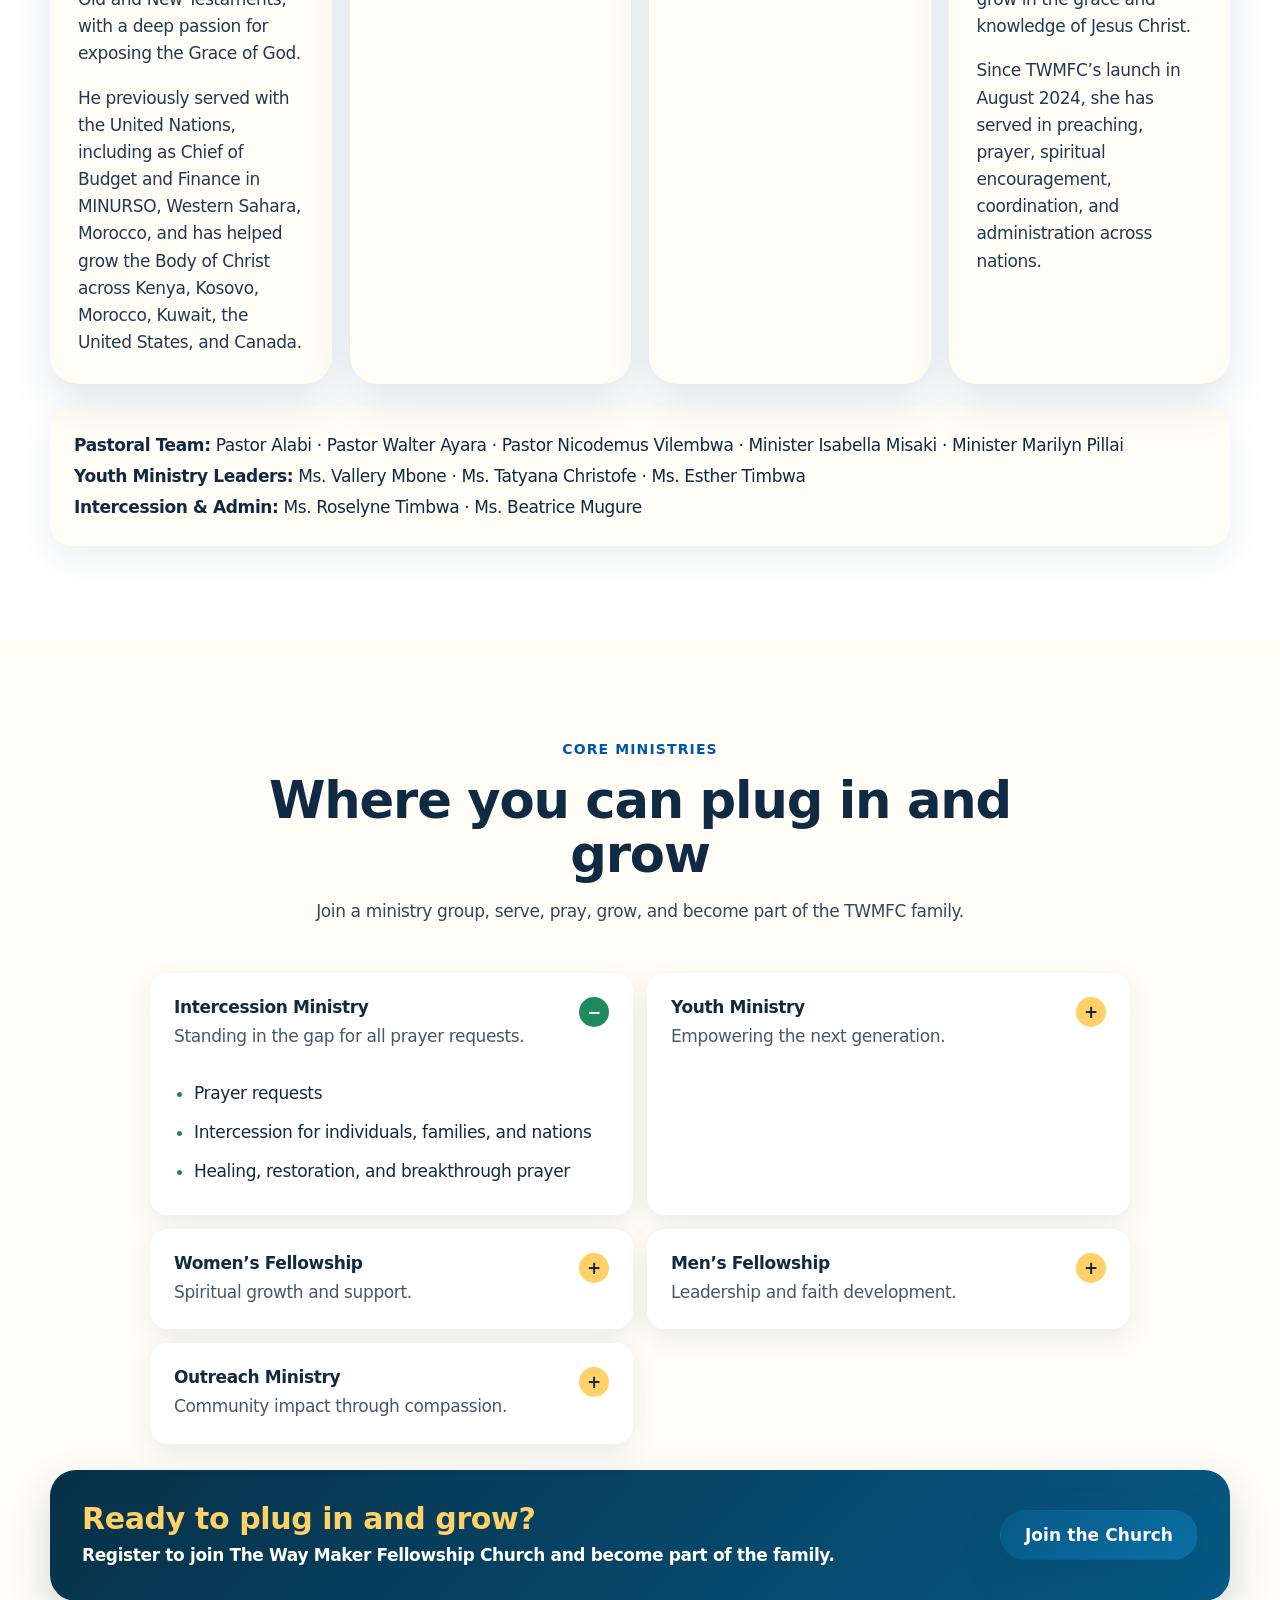
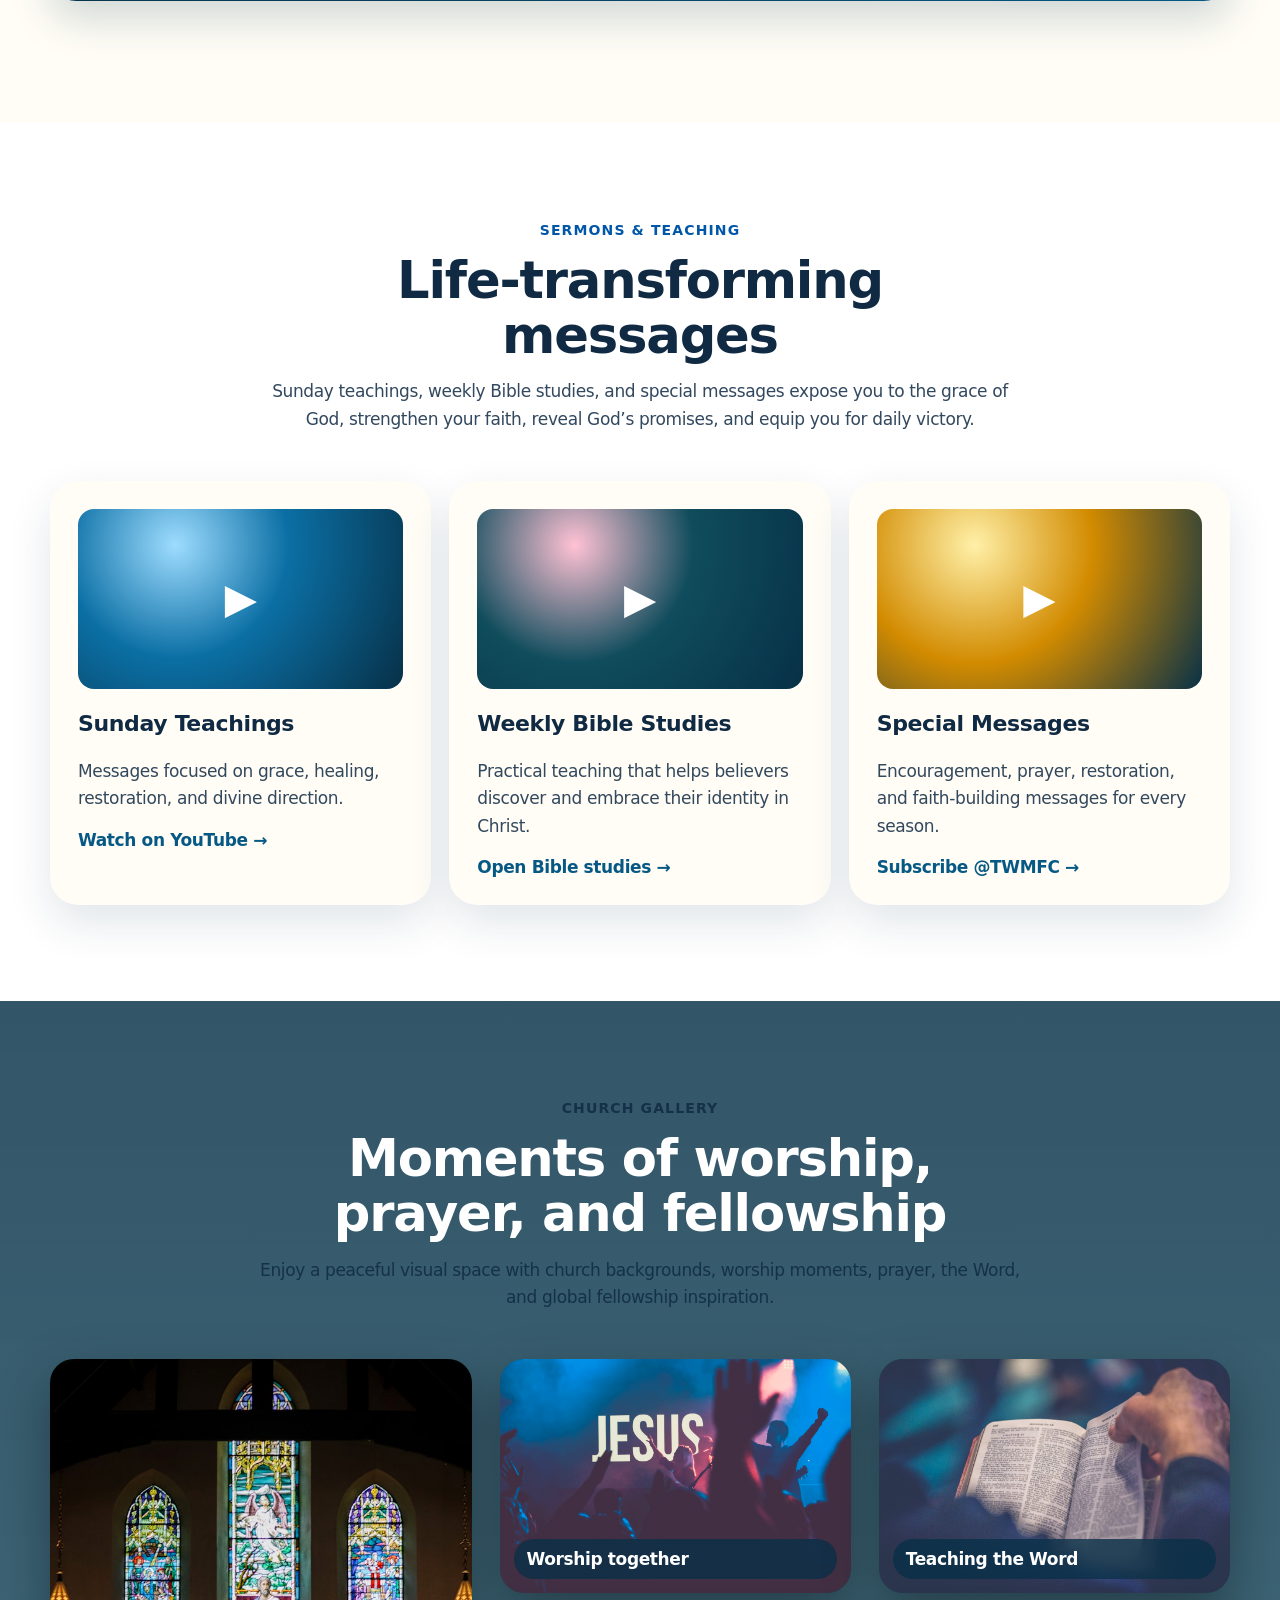
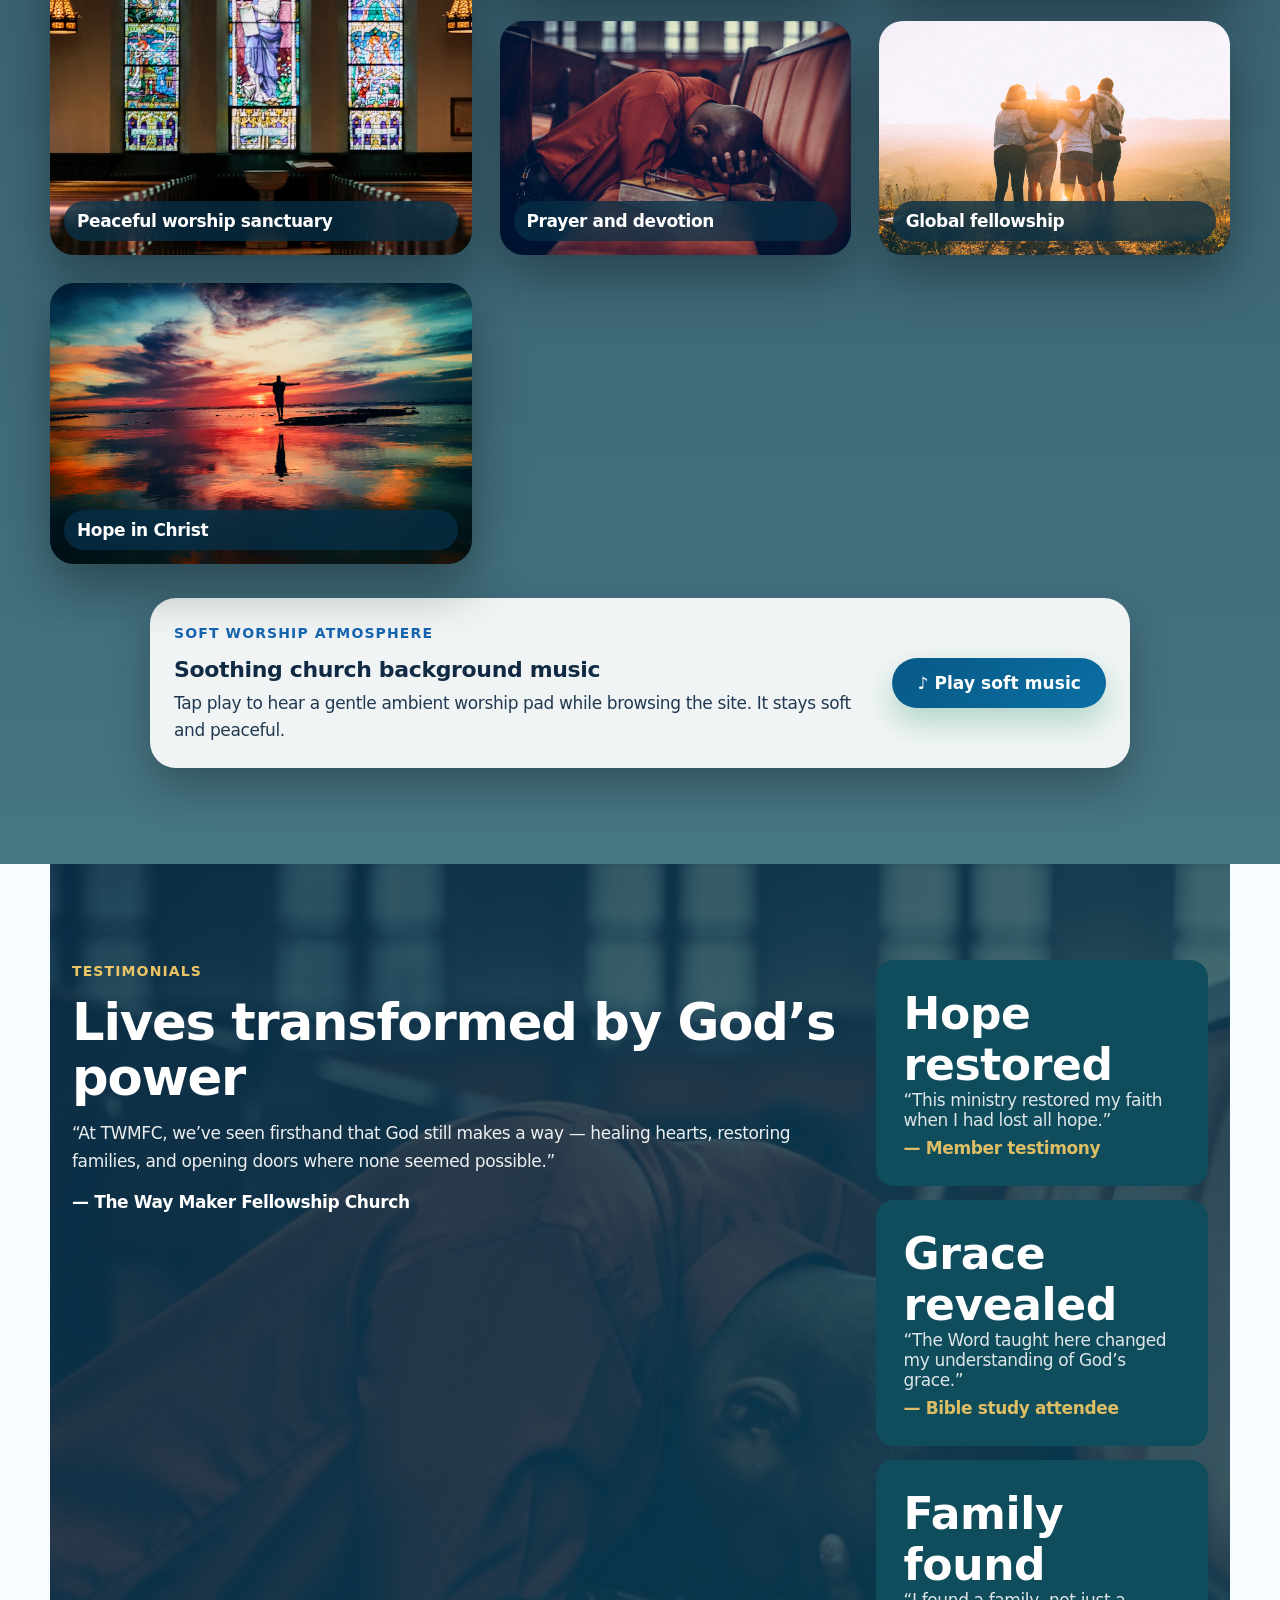
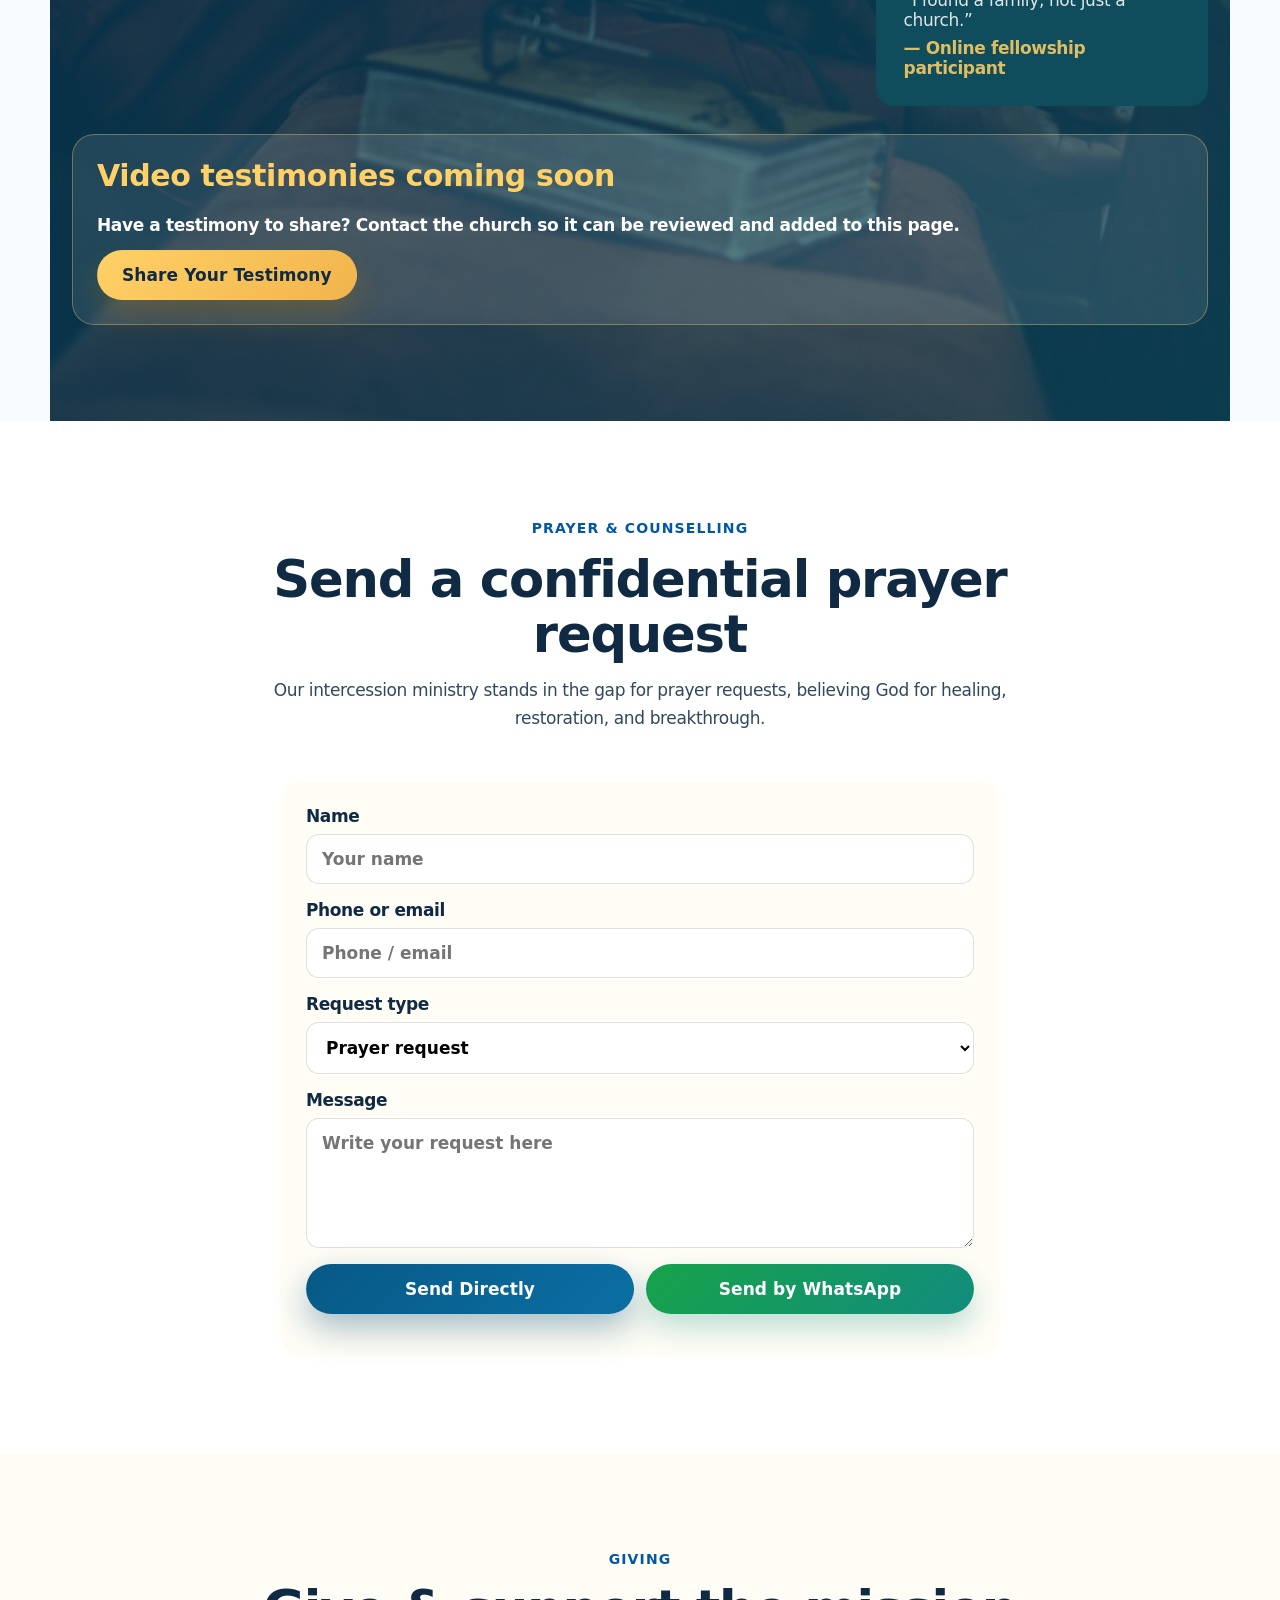
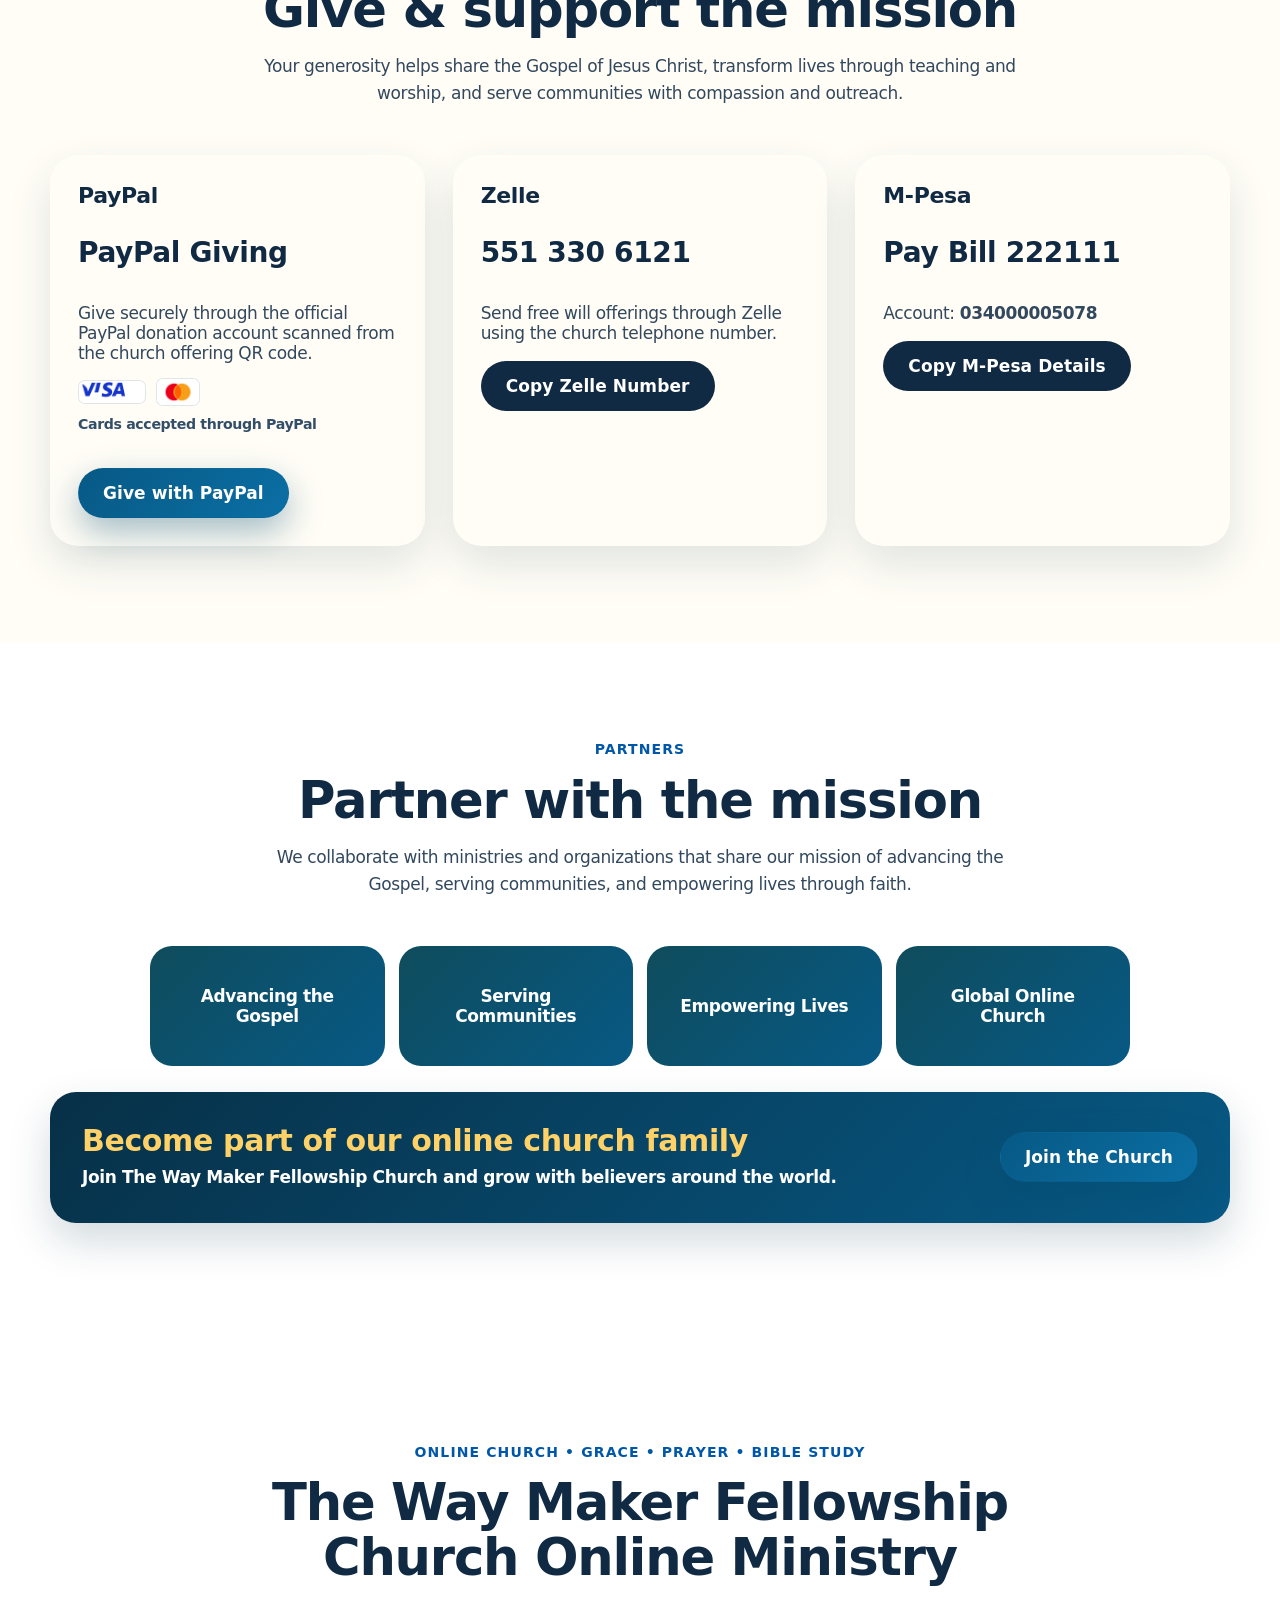
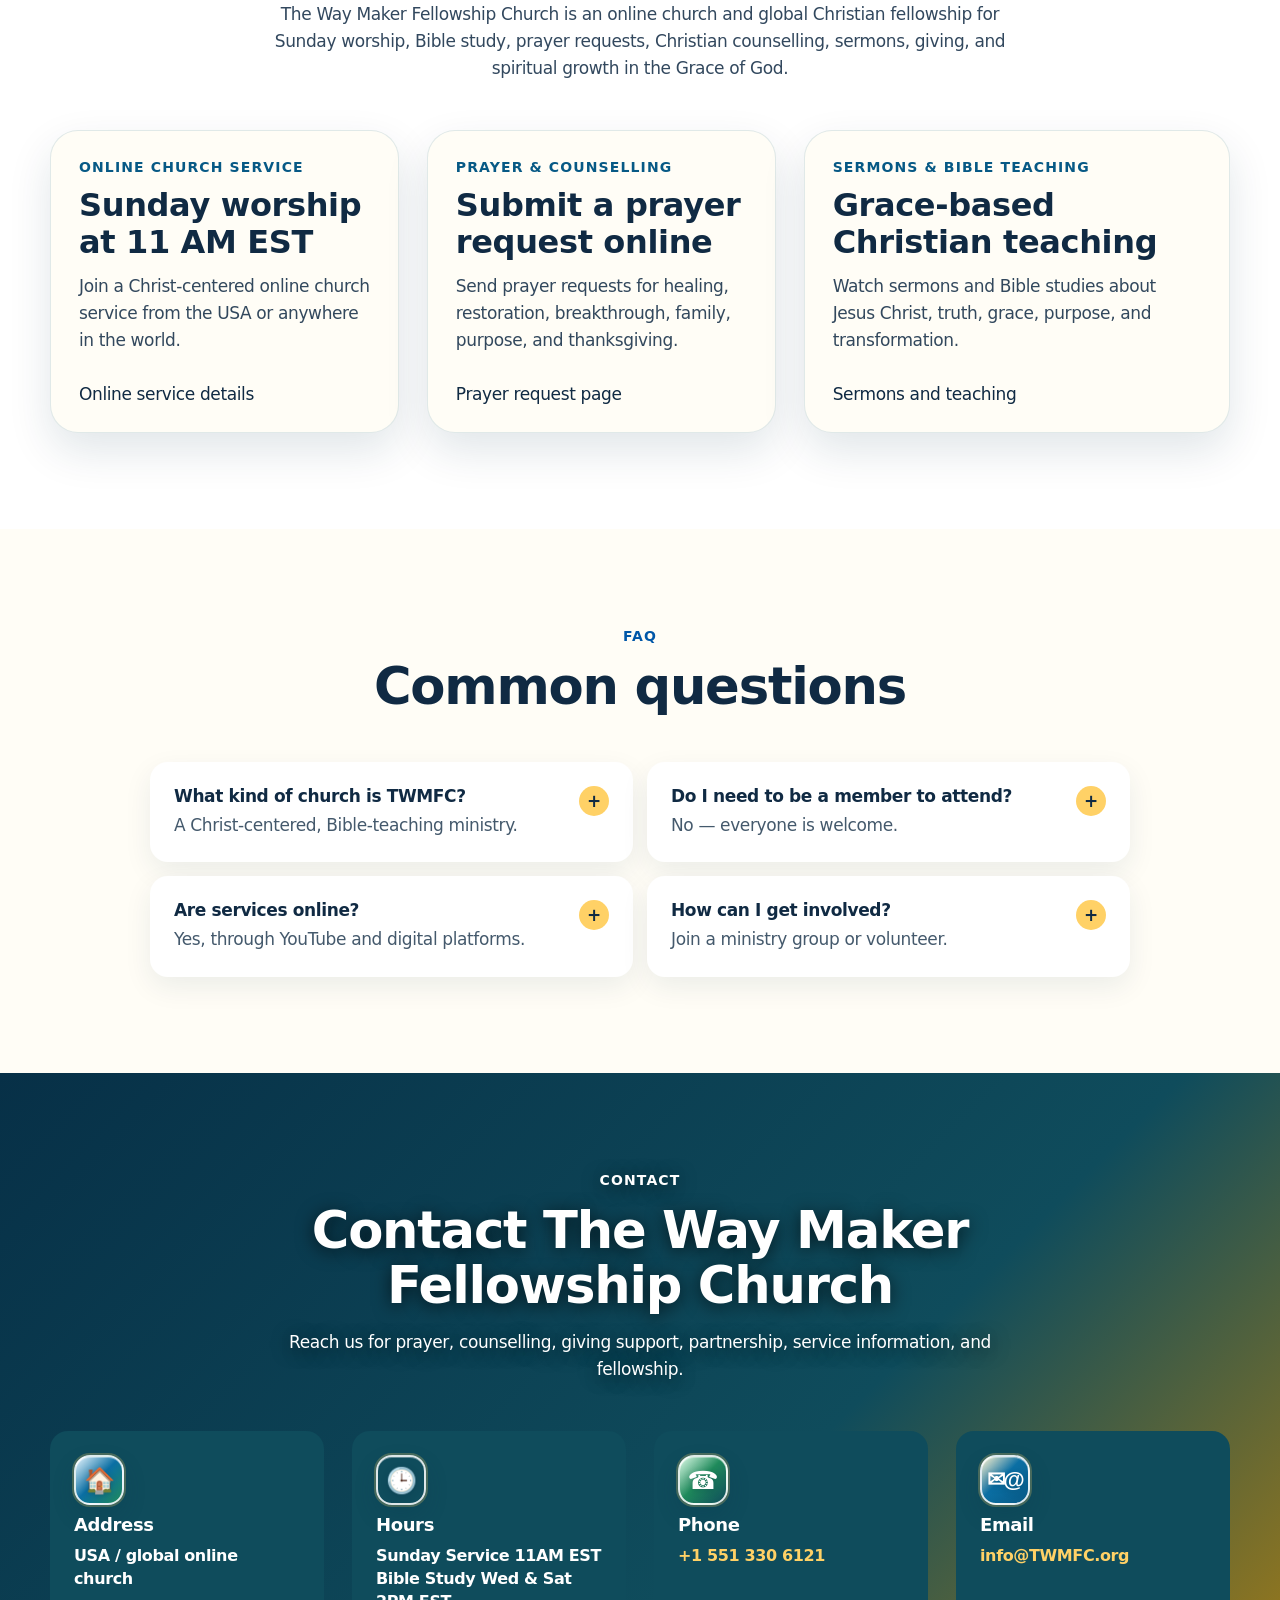
==== commit 50e2c432: "feat: add complete leadership portraits" ====
--- a/index.html
+++ b/index.html
@@ -31,7 +31,7 @@
   <meta name="twitter:image" content="https://waymaker-church.org/assets/twmfc-logo-512.png" />
   <link rel="preload" href="assets/gallery/worship-hall.jpg" as="image" />
   <link rel="preload" href="assets/twmfc-logo.png" as="image" />
-  <link rel="stylesheet" href="styles.css?v=service-cards-20260721-v1" />
+  <link rel="stylesheet" href="styles.css?v=leadership-photos-20260730-v1" />
   <script type="application/ld+json">{"@context":"https://schema.org","@type":["Church","Organization"],"@id":"https://waymaker-church.org/#church","name":"The Way Maker Fellowship Church","alternateName":["TWMFC","Way Maker Church","Way Maker Fellowship Church"],"url":"https://waymaker-church.org/","logo":"https://waymaker-church.org/assets/twmfc-logo-512.png","image":"https://waymaker-church.org/assets/twmfc-logo-512.png","description":"The Way Maker Fellowship Church is a global online Christian church offering Sunday worship, Bible study, prayer, counselling, sermons, giving, and fellowship rooted in the Grace of God and the finished work of Jesus Christ.","email":"info@TWMFC.org","telephone":"+15513306121","areaServed":["United States","Global","Online"],"slogan":"Experience the Grace of God. Encounter Transformation","knowsAbout":["Grace of God","Finished work of Jesus Christ","Online church service","Bible study","Prayer requests","Christian counselling","Sunday worship","Christian fellowship"],"sameAs":["https://www.youtube.com/@TWMFC","https://www.instagram.com/thewaymakerfellowship_church/","https://www.facebook.com/share/14G5Emyveza/"],"contactPoint":[{"@type":"ContactPoint","telephone":"+15513306121","email":"info@TWMFC.org","contactType":"church office","areaServed":"Global","availableLanguage":"English"}],"hasOfferCatalog":{"@type":"OfferCatalog","name":"Church Ministry Services","itemListElement":[{"@type":"Offer","itemOffered":{"@type":"Service","name":"Sunday online worship"}},{"@type":"Offer","itemOffered":{"@type":"Service","name":"Online Bible study"}},{"@type":"Offer","itemOffered":{"@type":"Service","name":"Prayer requests"}},{"@type":"Offer","itemOffered":{"@type":"Service","name":"Christian counselling"}},{"@type":"Offer","itemOffered":{"@type":"Service","name":"Sermons and teaching"}},{"@type":"Offer","itemOffered":{"@type":"Service","name":"Giving and partnership"}}]},"event":[{"@type":"Event","name":"Sunday Online Worship Service","eventAttendanceMode":"https://schema.org/OnlineEventAttendanceMode","eventStatus":"https://schema.org/EventScheduled","description":"Sunday worship service online at 11 AM EST with The Way Maker Fellowship Church.","organizer":{"@id":"https://waymaker-church.org/#church"},"location":{"@type":"VirtualLocation","url":"https://us02web.zoom.us/j/87222982259#success"}},{"@type":"Event","name":"Online Bible Study","eventAttendanceMode":"https://schema.org/OnlineEventAttendanceMode","eventStatus":"https://schema.org/EventScheduled","description":"Bible Study on Wednesday and Saturday at 2 PM EST.","organizer":{"@id":"https://waymaker-church.org/#church"},"location":{"@type":"VirtualLocation","url":"https://waymaker-church.org/online-service.html"}}]}</script>
   <script type="application/ld+json">{"@context":"https://schema.org","@type":"WebSite","@id":"https://waymaker-church.org/#website","name":"The Way Maker Fellowship Church","alternateName":"TWMFC","url":"https://waymaker-church.org/","publisher":{"@id":"https://waymaker-church.org/#church"},"inLanguage":"en","potentialAction":{"@type":"SearchAction","target":"https://waymaker-church.org/?s={search_term_string}","query-input":"required name=search_term_string"}}</script>
   <script type="application/ld+json">{"@context":"https://schema.org","@type":"WebPage","@id":"https://waymaker-church.org/#webpage","url":"https://waymaker-church.org/","name":"The Way Maker Fellowship Church | Online Worship & Prayer","description":"Join The Way Maker Fellowship Church online for Sunday worship at 11 AM EST, Bible study, sermons, prayer requests, counselling, giving, and the Grace of God.","isPartOf":{"@id":"https://waymaker-church.org/#website"},"publisher":{"@id":"https://waymaker-church.org/#church"},"inLanguage":"en"}</script>
@@ -249,9 +249,32 @@
         <p>Our leadership is committed to preaching the Word, shepherding with wisdom and compassion, and raising believers who walk in faith, identity, and purpose.</p>
       </div>
       <div class="leadership-grid">
-        <article class="leader-card reveal"><div class="leader-avatar leader-photo"><img src="assets/pastor-chester-misaki.webp" alt="Pastor Chester Misaki" width="2048" height="3072" loading="lazy" decoding="async"></div><h3>Pastor Chester Misaki</h3><p class="leader-role">Senior Pastor · Servant of God · Preacher of the Word</p><p>Pastor Chester Misaki is an evangelist at heart and a faithful proclaimer of the Good News from both the Old and New Testaments, with a deep passion for exposing the Grace of God.</p><p>He previously served with the United Nations, including as Chief of Budget and Finance in MINURSO, Western Sahara, Morocco, and has helped grow the Body of Christ across Kenya, Kosovo, Morocco, Kuwait, the United States, and Canada.</p></article>
-        <article class="leader-card reveal delay-1"><div class="leader-avatar">IM</div><h3>Minister Isabella Misaki</h3><p class="leader-role">Co-Intercessory Leader</p><p>Minister Isabella Misaki is an amazing co-labourer and life partner of Pastor Chester and serves faithfully alongside him and the Church leadership.</p></article>
-        <article class="leader-card reveal delay-2"><div class="leader-avatar">MP</div><h3>Minister Marilyn Pillai</h3><p class="leader-role">Ministry Co-ordinator &amp; Administrator</p><p>Minister Marilyn Pillai is a servant of Christ with a heart for prayer, teaching the Word of God, and encouraging believers to grow in the grace and knowledge of Jesus Christ.</p><p>Since TWMFC’s launch in August 2024, she has served in preaching, prayer, spiritual encouragement, coordination, and administration across nations.</p></article>
+        <article class="leader-card reveal">
+          <div class="leader-photo"><img src="assets/pastor-chester-misaki.webp" alt="Pastor Chester Misaki" width="1024" height="1536" loading="eager" fetchpriority="high" decoding="async"></div>
+          <h3>Pastor Chester Misaki</h3>
+          <p class="leader-role">Senior Pastor · Servant of God · Preacher of the Word</p>
+          <p>Pastor Chester Misaki is an evangelist at heart and a faithful proclaimer of the Good News from both the Old and New Testaments, with a deep passion for exposing the Grace of God.</p>
+          <p>He previously served with the United Nations, including as Chief of Budget and Finance in MINURSO, Western Sahara, Morocco, and has helped grow the Body of Christ across Kenya, Kosovo, Morocco, Kuwait, the United States, and Canada.</p>
+        </article>
+        <article class="leader-card reveal delay-1">
+          <div class="leader-photo"><img src="assets/pastor-alabi.webp" alt="Pastor Alabi" width="400" height="400" loading="eager" decoding="async"></div>
+          <h3>Pastor Alabi</h3>
+          <p class="leader-role">Pastoral Team</p>
+          <p>Pastor Alabi serves faithfully as part of the Way Maker Fellowship Church pastoral team.</p>
+        </article>
+        <article class="leader-card reveal delay-2">
+          <div class="leader-photo"><img src="assets/minister-isabella-misaki.webp" alt="Minister Isabella Misaki" width="1426" height="1692" loading="eager" decoding="async"></div>
+          <h3>Minister Isabella Misaki</h3>
+          <p class="leader-role">Co-Intercessory Leader</p>
+          <p>Minister Isabella Misaki is an amazing co-labourer and life partner of Pastor Chester and serves faithfully alongside him and the Church leadership.</p>
+        </article>
+        <article class="leader-card reveal delay-3">
+          <div class="leader-photo"><img src="assets/minister-marilyn-pillai.webp" alt="Minister Marilyn Pillai" width="299" height="299" loading="eager" decoding="async"></div>
+          <h3>Minister Marilyn Pillai</h3>
+          <p class="leader-role">Ministry Co-ordinator &amp; Administrator</p>
+          <p>Minister Marilyn Pillai is a servant of Christ with a heart for prayer, teaching the Word of God, and encouraging believers to grow in the grace and knowledge of Jesus Christ.</p>
+          <p>Since TWMFC’s launch in August 2024, she has served in preaching, prayer, spiritual encouragement, coordination, and administration across nations.</p>
+        </article>
       </div>
       <div class="team-strip reveal">
         <strong>Pastoral Team:</strong> Pastor Alabi · Pastor Walter Ayara · Pastor Nicodemus Vilembwa · Minister Isabella Misaki · Minister Marilyn Pillai<br>
--- a/styles.css
+++ b/styles.css
@@ -823,8 +823,9 @@
   max-width: 1180px;
   margin: auto;
   display: grid;
-  grid-template-columns: repeat(3, 1fr);
+  grid-template-columns: repeat(4, 1fr);
   gap: 18px;
+  align-items: stretch;
 }
 .leader-card {
   background: var(--light);
@@ -832,41 +833,31 @@
   padding: 28px;
   box-shadow: rgba(7, 48, 71, 0.08) 0 18px 42px;
 }
-.leader-avatar {
-  width: 96px;
-  height: 96px;
-  border-radius: 28px;
-  display: grid;
-  place-items: center;
-  color: white;
-  font-weight: 900;
-  font-size: 22px;
-  background: linear-gradient(135deg, var(--green), var(--blue));
-  margin-bottom: 22px;
+/* A consistent, uncropped portrait frame keeps every leader photo complete. */
+.leader-photo {
+  width: 100%;
+  height: 280px;
+  margin: 0 0 22px;
   overflow: hidden;
-  border: 3px solid #fff;
-  box-shadow: rgba(7, 48, 71, .18) 0 12px 28px;
-}
-.leader-photo {
-  width: 112px;
-  height: 112px;
-  border-radius: 50%;
-  background: var(--near-black);
-  border-color: #d6aa33;
+  border: 2px solid #d6aa33;
+  border-radius: 18px;
+  background: linear-gradient(145deg, #edf8fc, #fff7dd);
+  box-shadow: rgba(7, 48, 71, .14) 0 12px 28px;
+  position: relative;
+}
+.leader-photo img {
+  position: absolute !important;
+  inset: 10px !important;
+  width: calc(100% - 20px) !important;
+  height: calc(100% - 20px) !important;
+  max-width: none !important;
+  max-height: none !important;
+  object-fit: contain;
+  object-position: center;
   display: block;
-  position: relative;
-}
-.leader-photo img {
-  position: absolute;
-  inset: 0;
-  width: 100%;
-  height: 100%;
-  object-fit: cover;
-  object-position: center 18%;
-  transform: scale(1.75);
-  transform-origin: 50% 28%;
-  display: block;
-}
+}
+.leader-card h3 { margin-bottom: 8px; }
+.leader-card p:last-child { margin-bottom: 0; }
 .leader-role { color: var(--link-blue); opacity: 1; font-weight: 800; }
 .team-strip {
   max-width: 1180px;
@@ -899,11 +890,12 @@
 @media (max-width: 1050px) {
   .impact-dashboard { grid-template-columns: repeat(2, 1fr); }
   .impact-ring { grid-column: span 2; }
-  .leadership-grid { grid-template-columns: 1fr; }
+  .leadership-grid { grid-template-columns: repeat(2, 1fr); }
   .partner-band { grid-template-columns: repeat(2, 1fr); }
 }
 @media (max-width: 640px) {
-  .impact-dashboard, .partner-band { grid-template-columns: 1fr; }
+  .impact-dashboard, .partner-band, .leadership-grid { grid-template-columns: 1fr; }
+  .leader-photo { height: 310px; }
   .impact-ring { grid-column: auto; }
   .impact-card, .impact-ring { min-height: auto; }
   .time-card strong { font-size: clamp(42px, 14vw, 64px); letter-spacing: -2px; }
